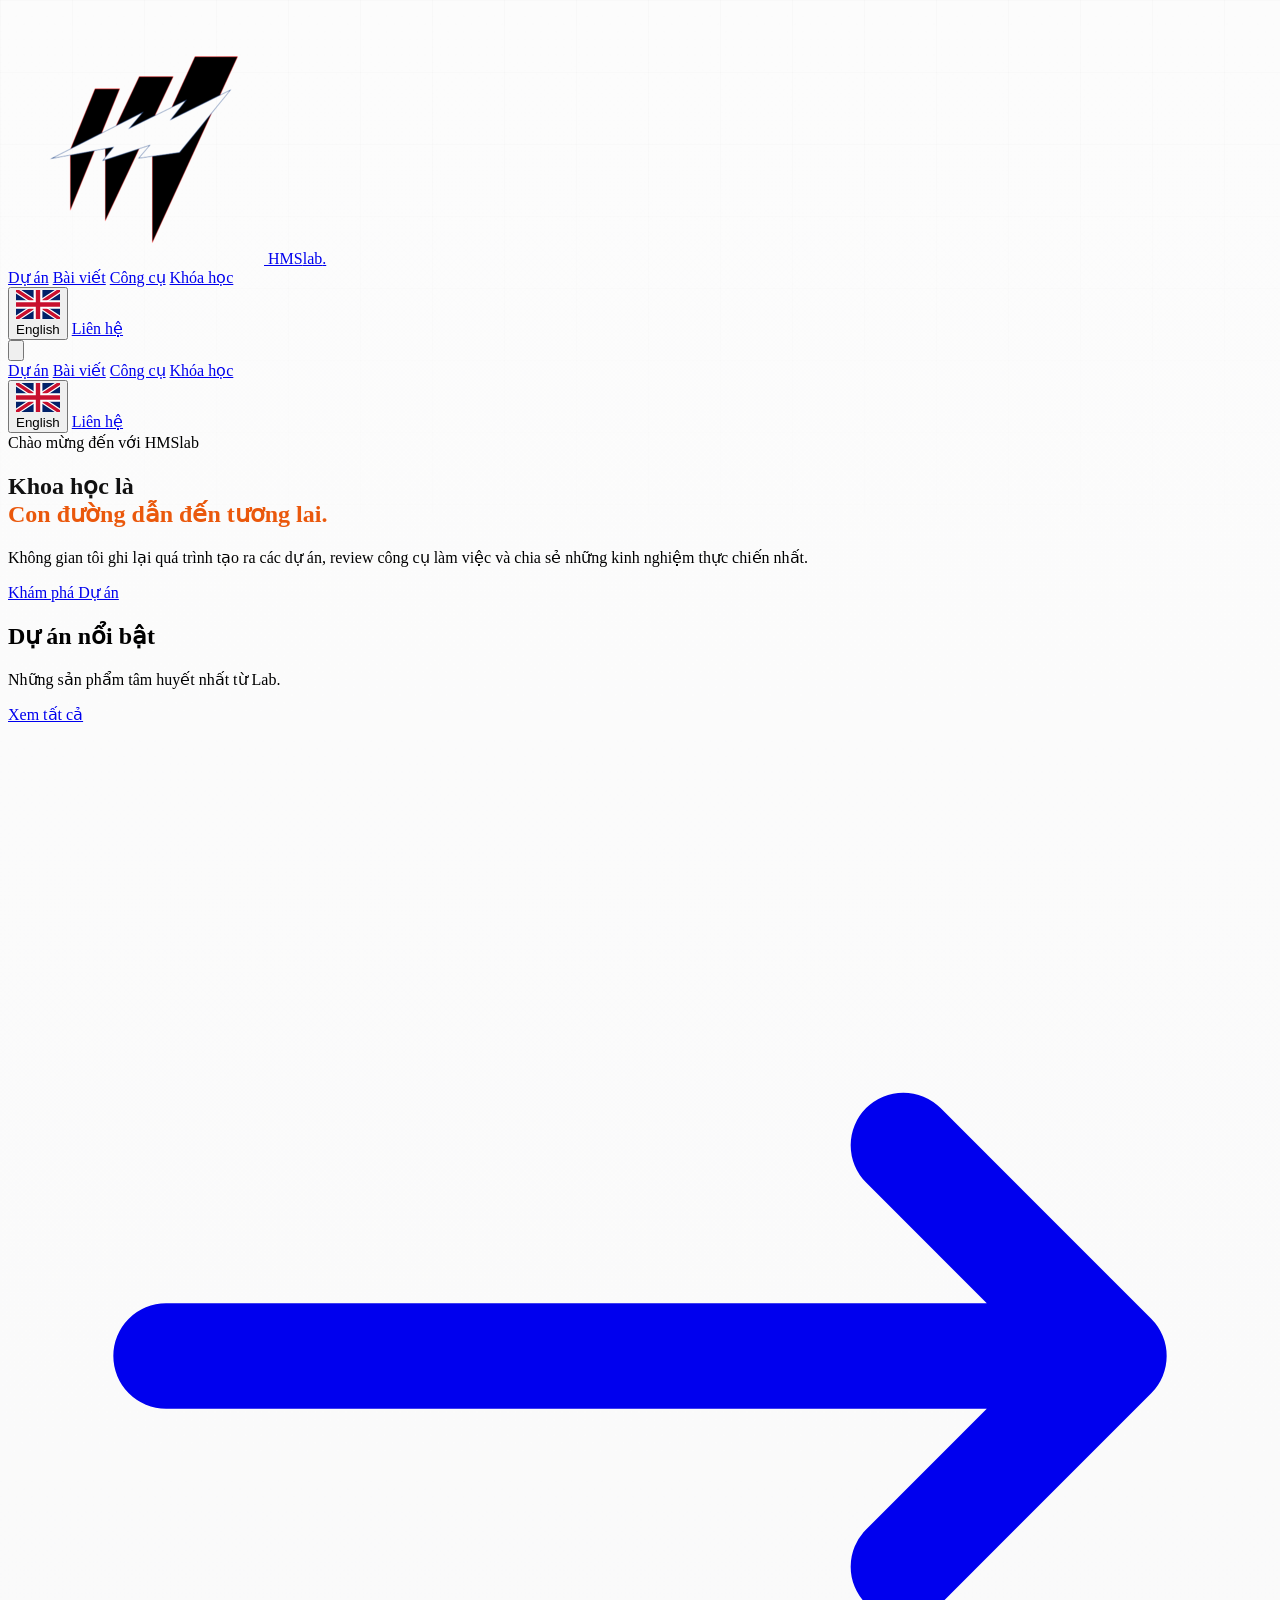
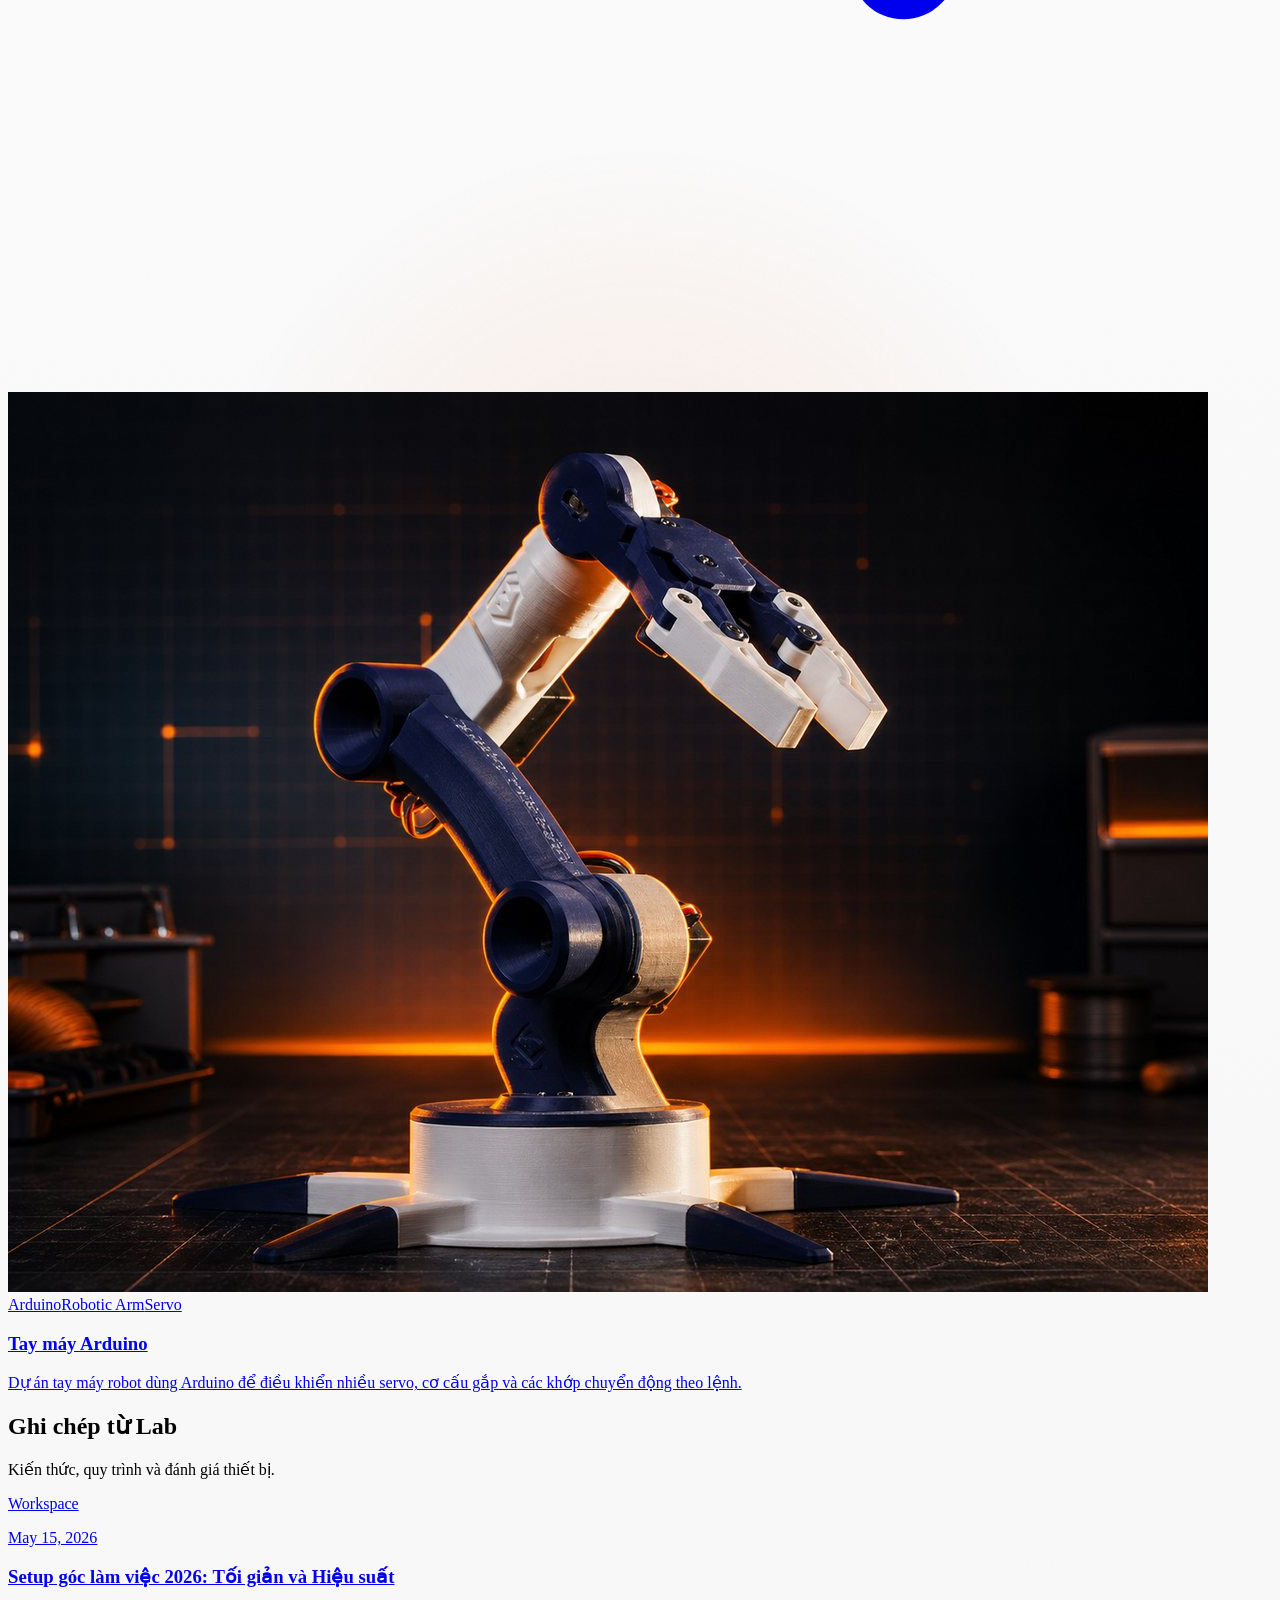
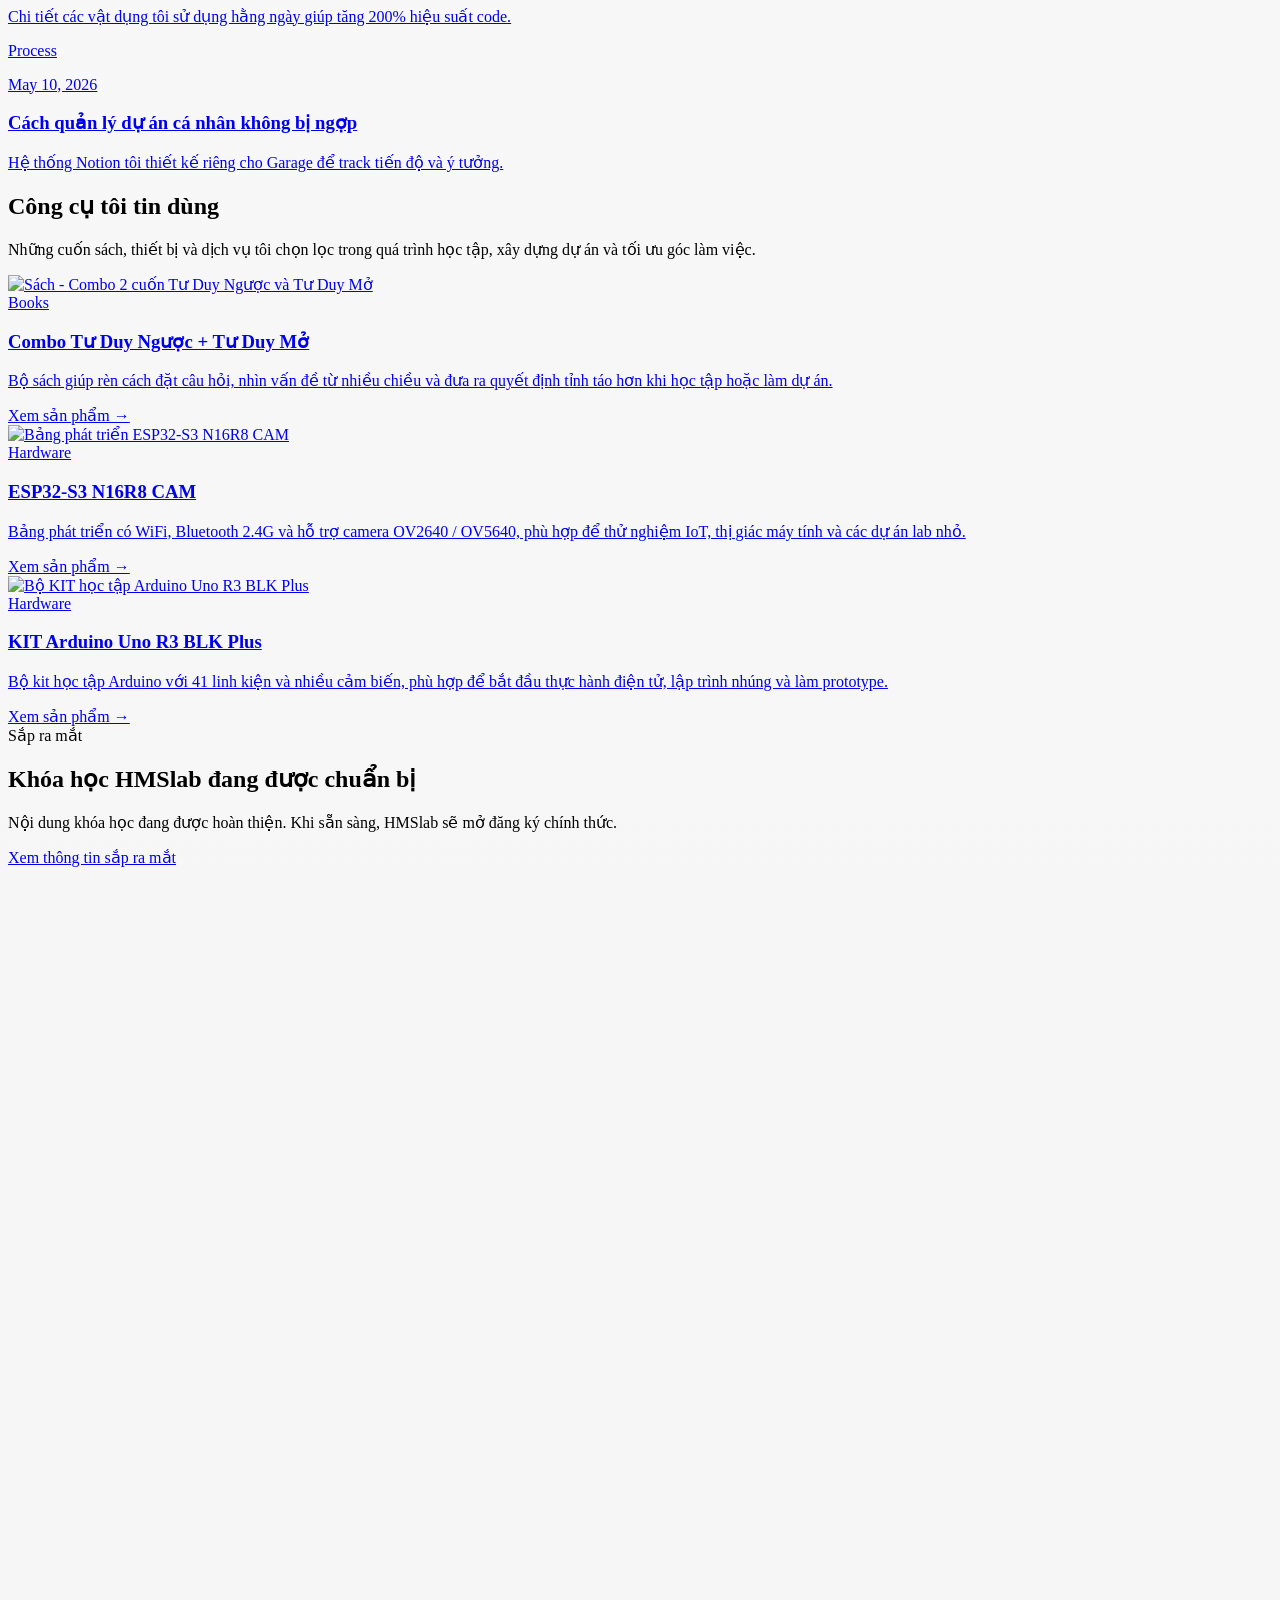
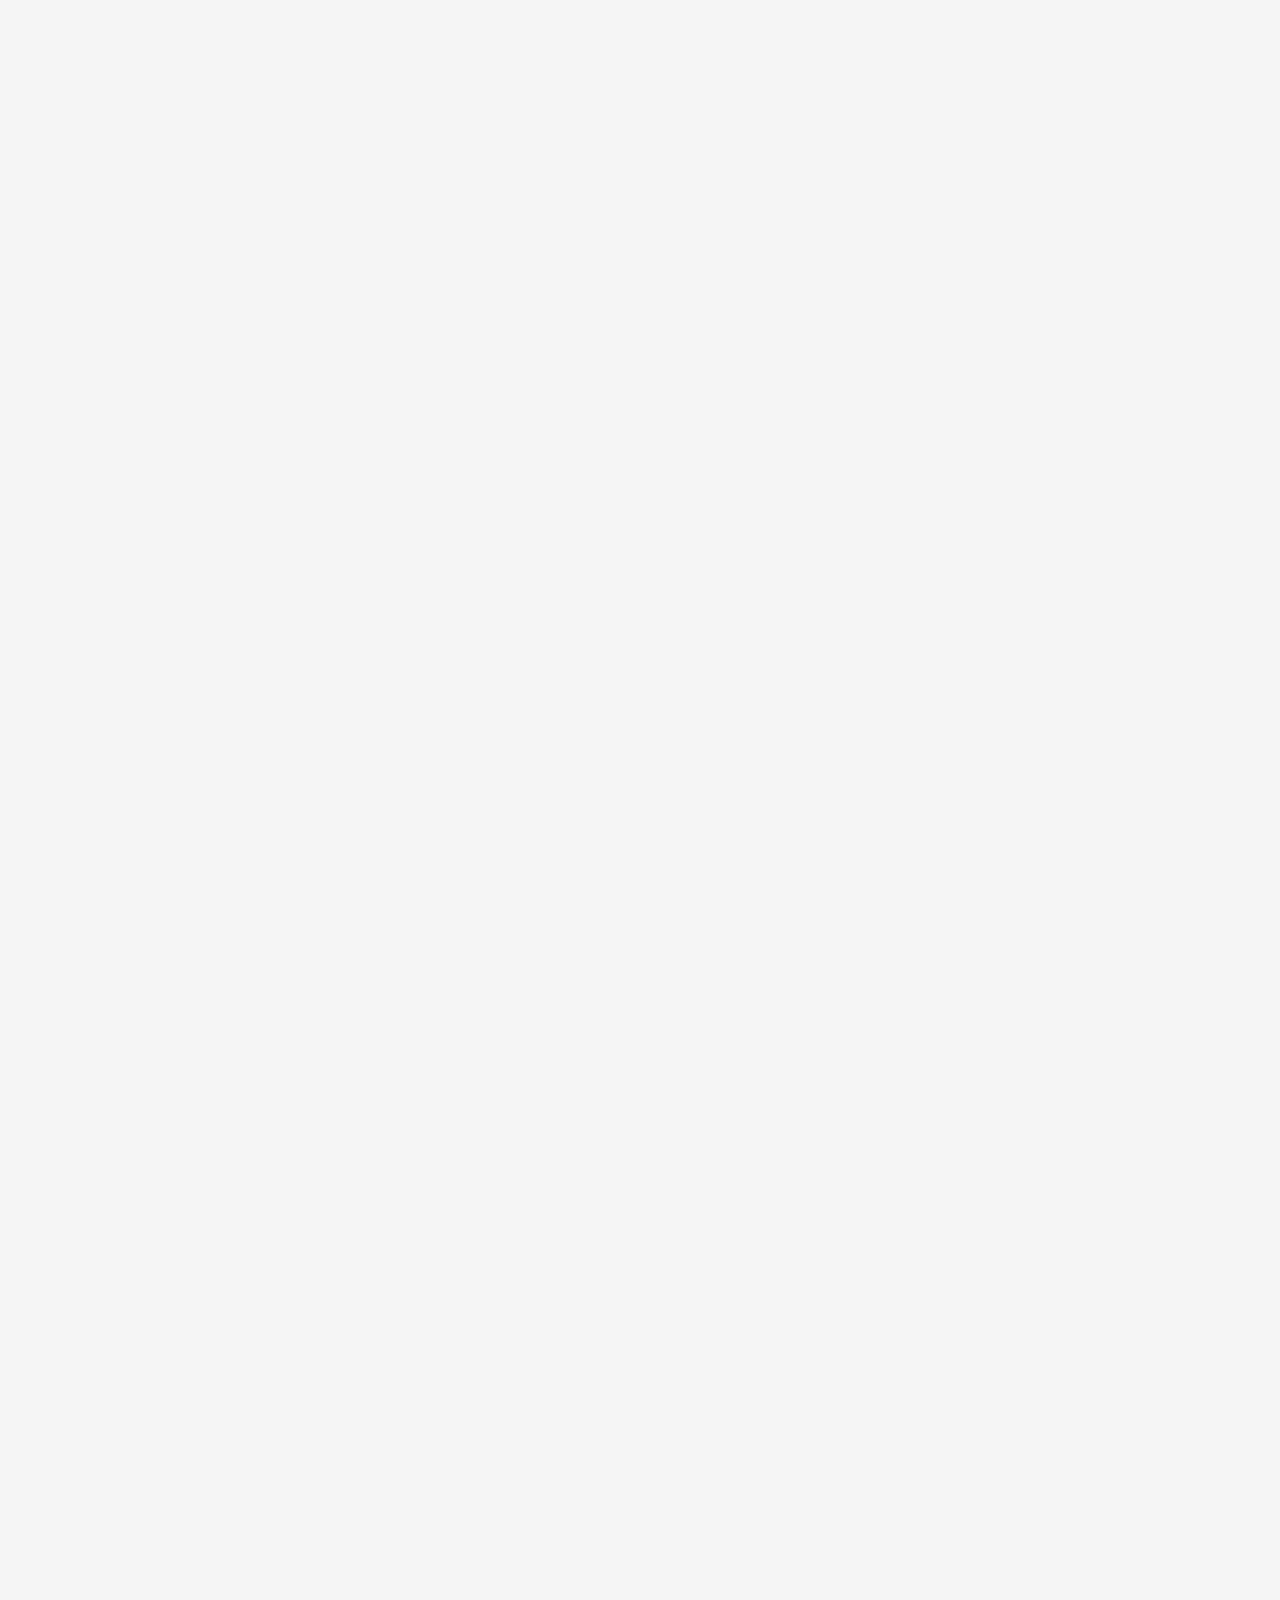
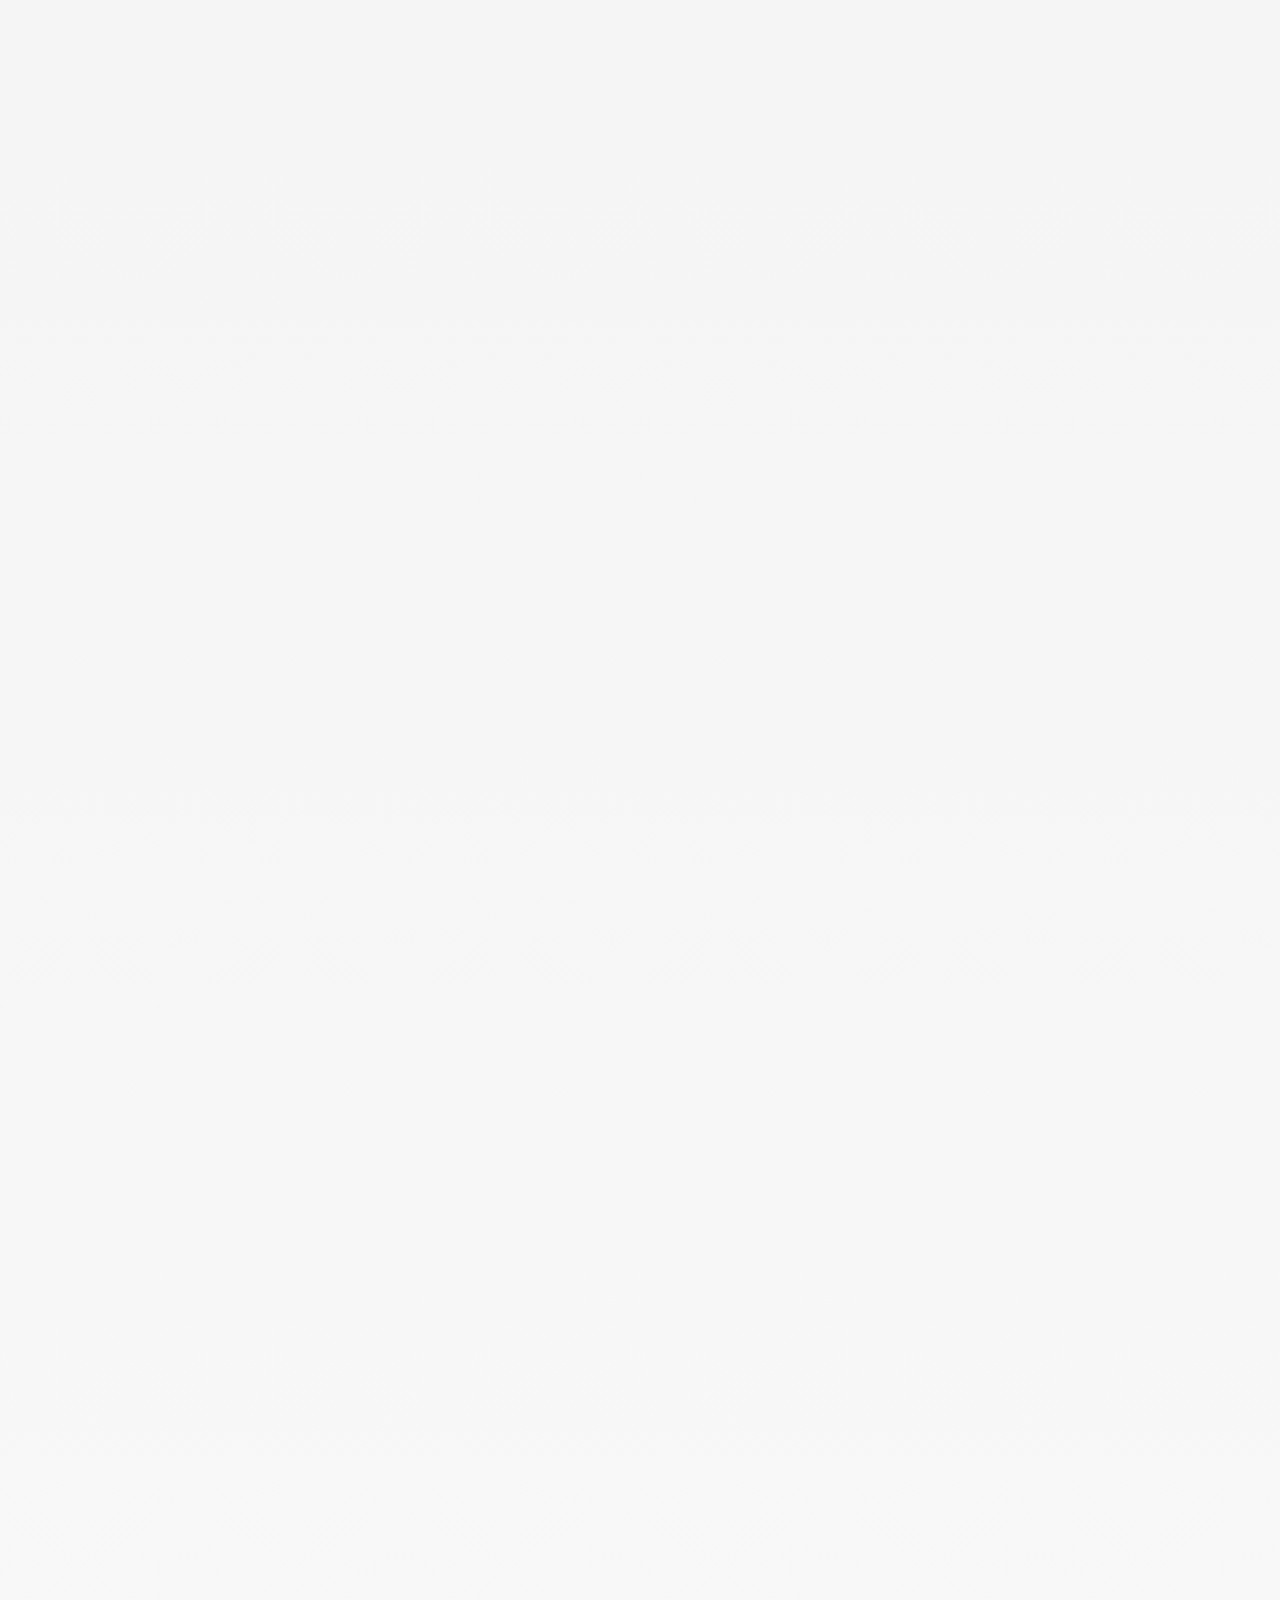
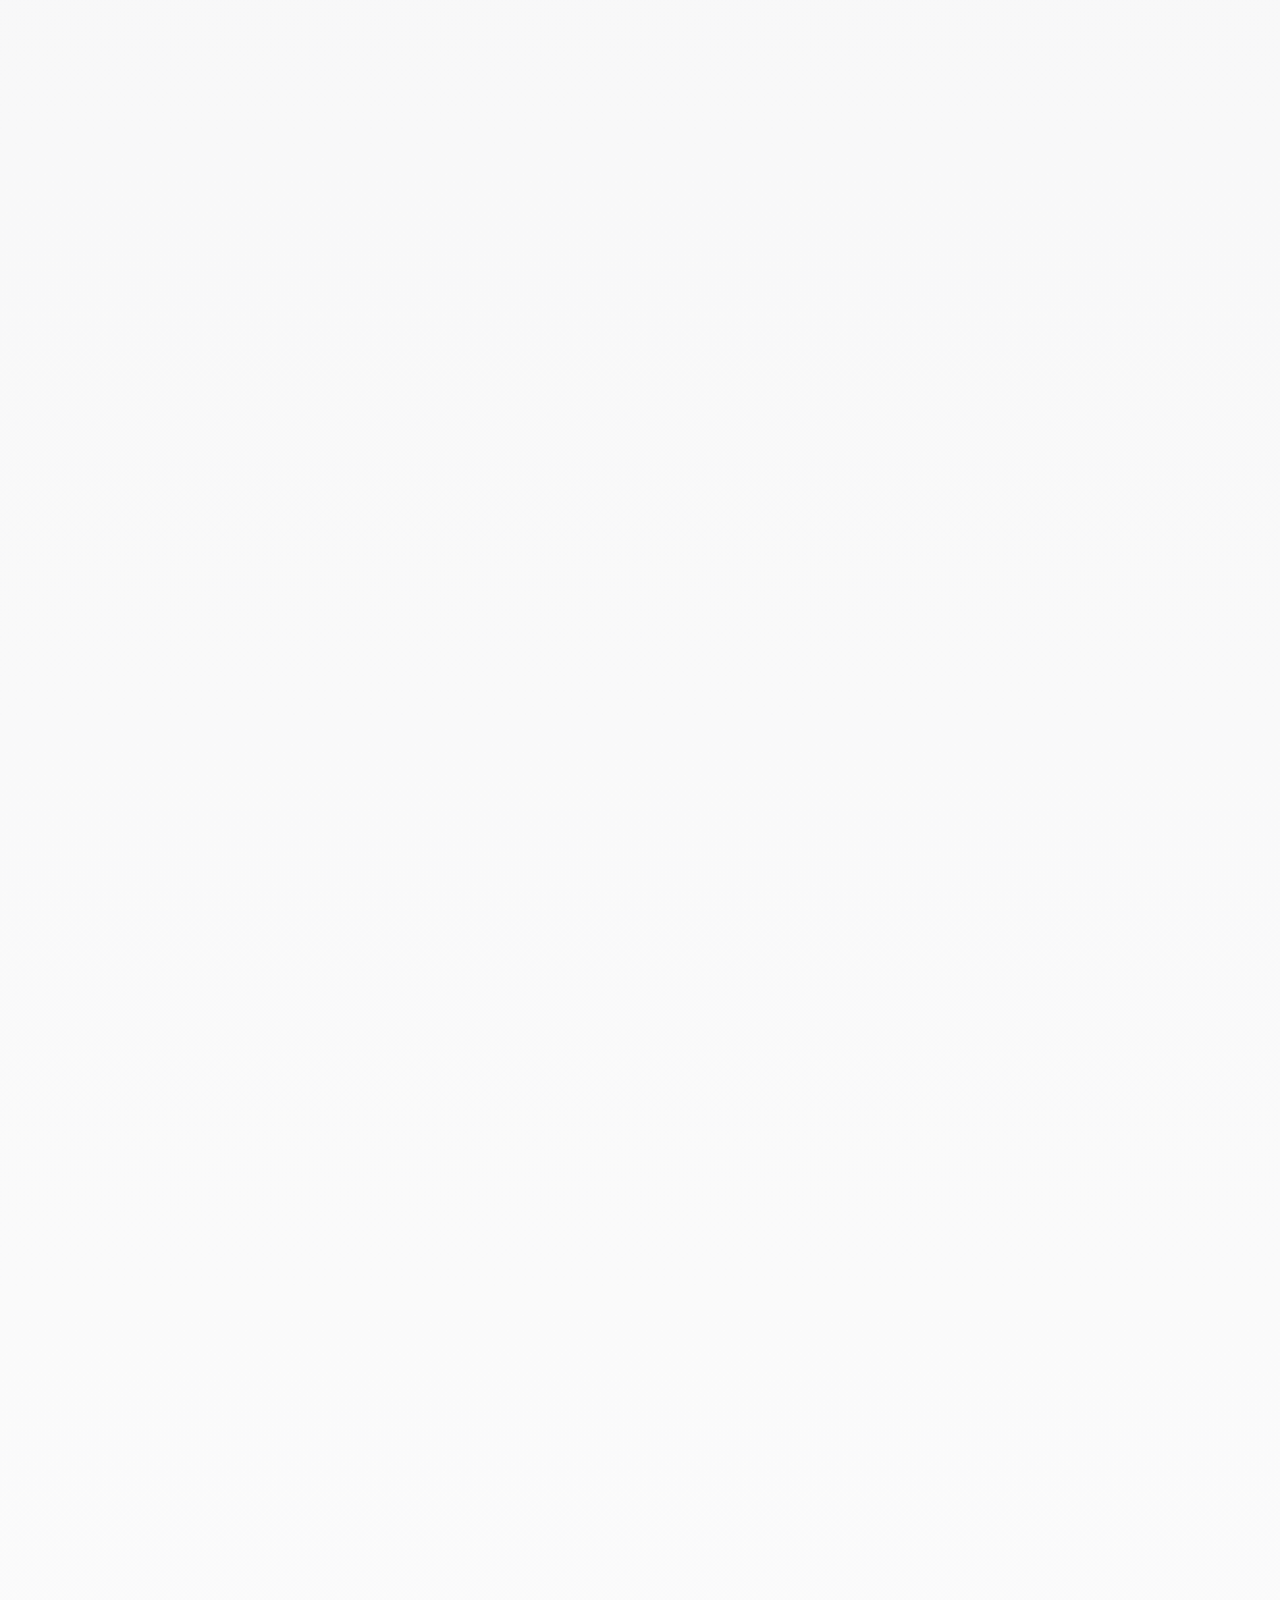
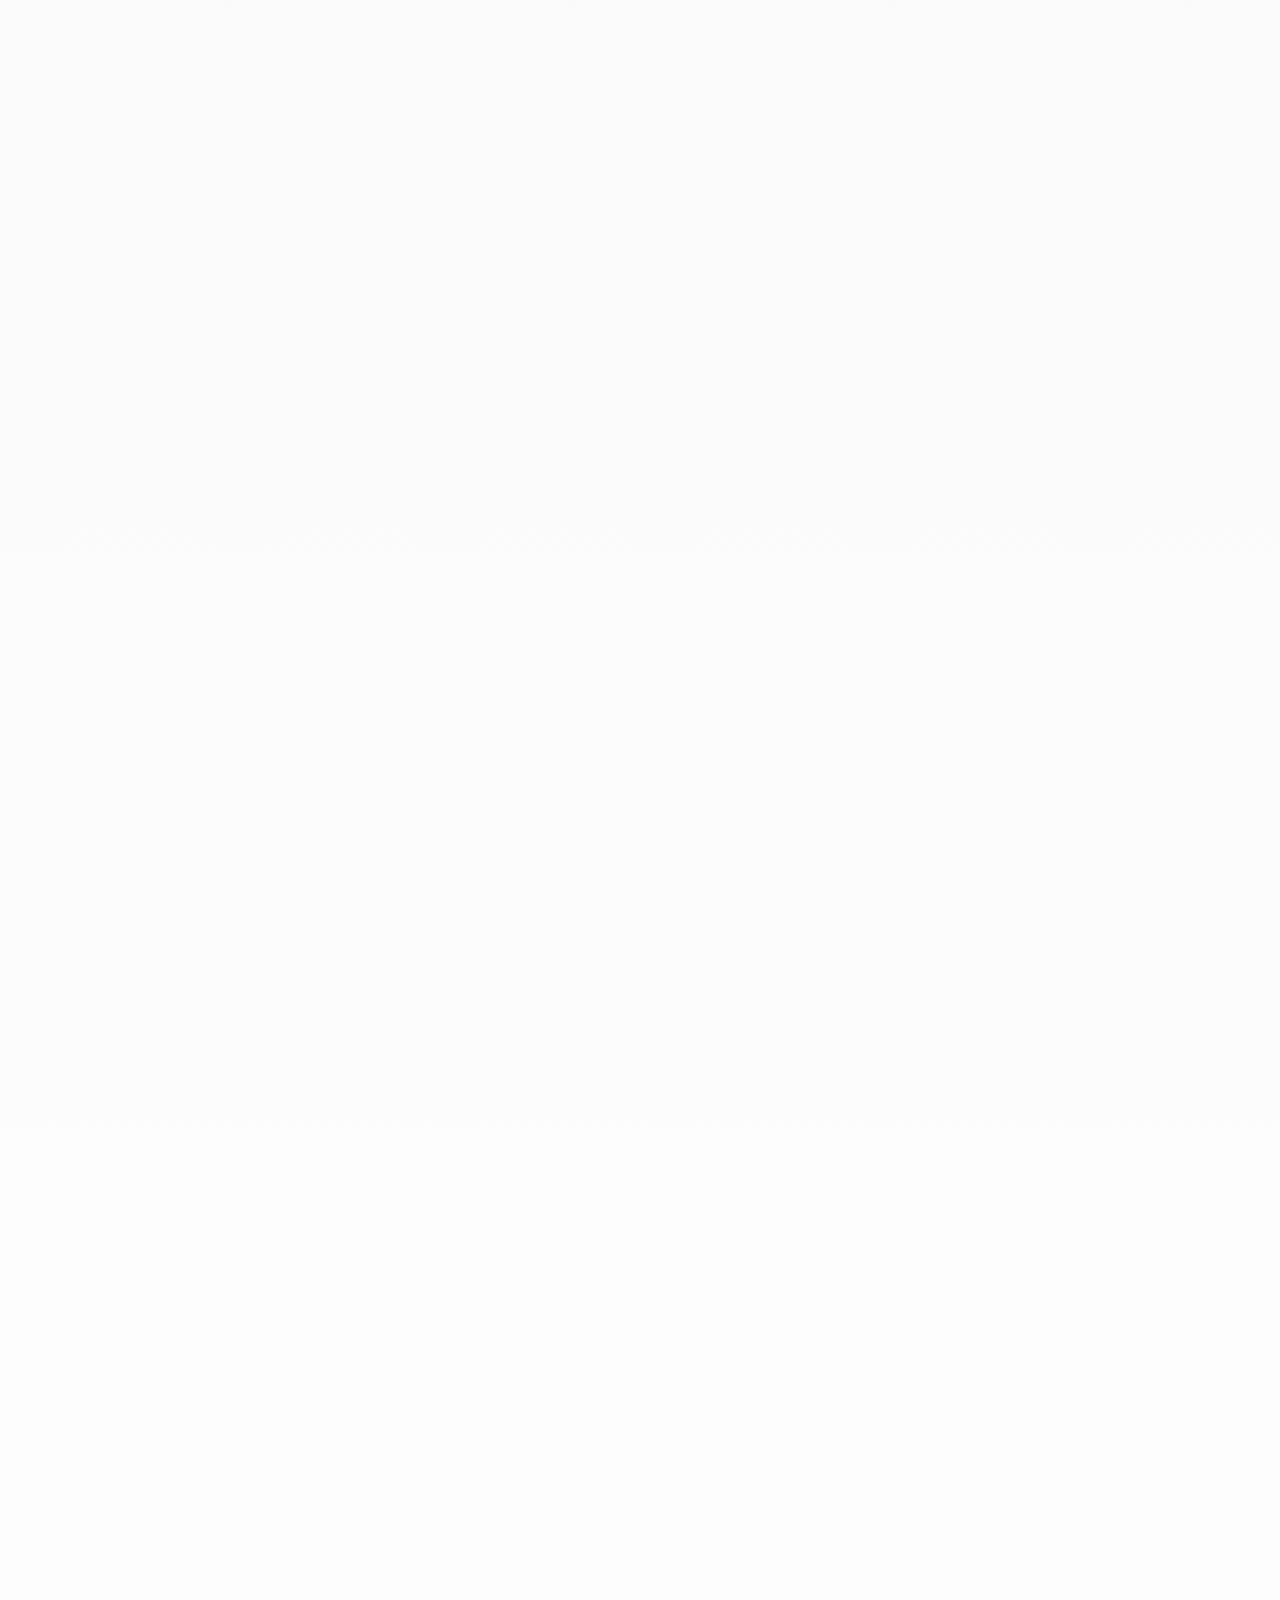
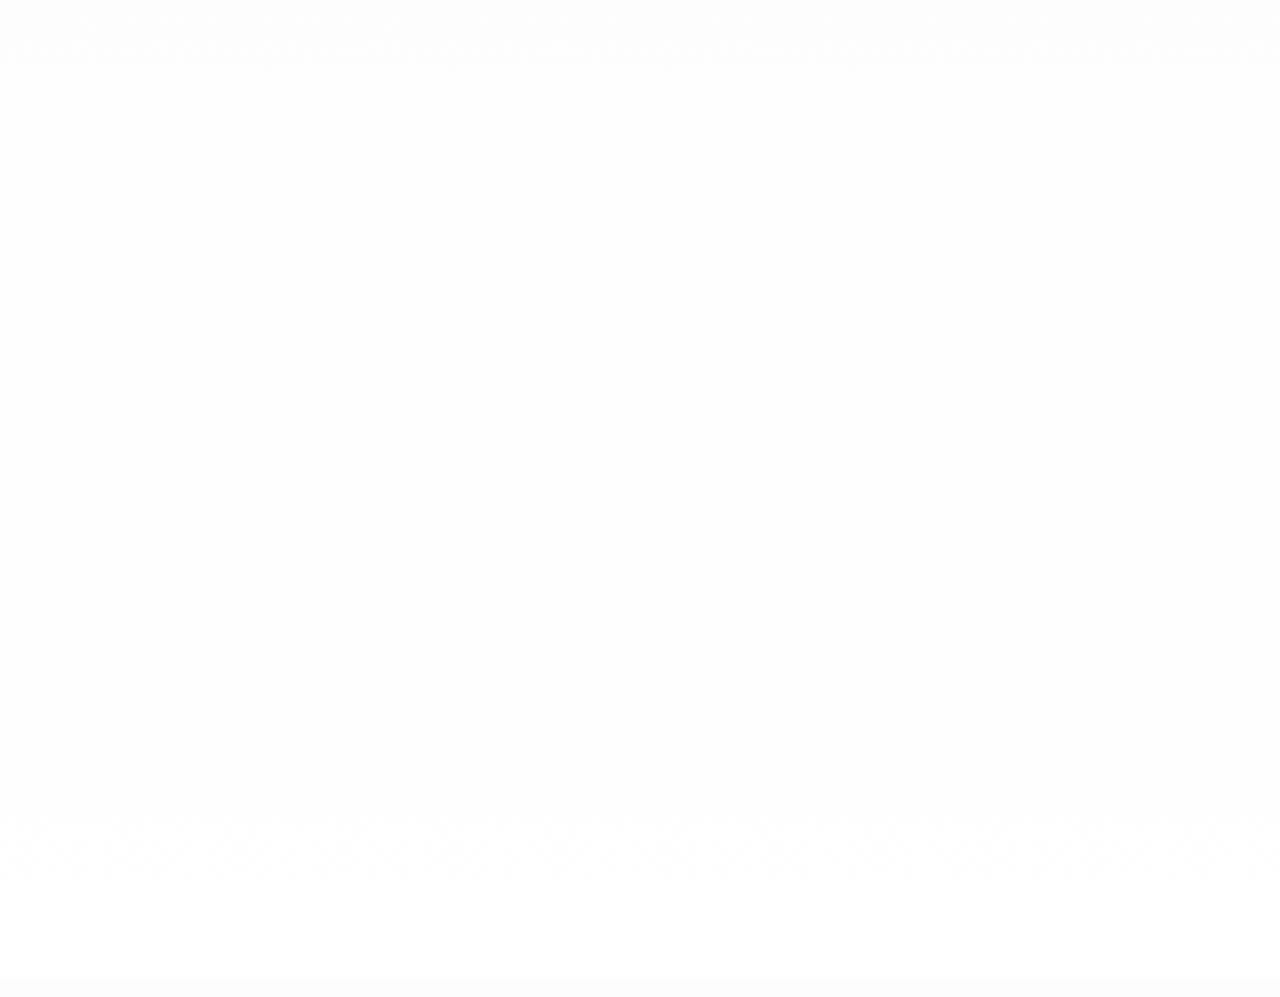
==== index.html @ 94dcf43a "Remove language toggle icon" ====
<!DOCTYPE html>
<html lang="vi" class="scroll-smooth">
<head>
    <meta charset="UTF-8">
    <meta name="viewport" content="width=device-width, initial-scale=1.0">
    <meta name="description" content="HMSlab - Không gian nghiên cứu, chia sẻ dự án và kiến thức công nghệ.">
    <title>HMSlab | Creative Garage & Development Space</title>

    <link rel="icon" type="image/png" href="./assets/images/logonho.png">

    <link rel="preconnect" href="https://fonts.googleapis.com">
    <link rel="preconnect" href="https://fonts.gstatic.com" crossorigin>
    <link href="https://fonts.googleapis.com/css2?family=Inter:wght@400;500;600;700;800&family=Fira+Code:wght@400;500;600&display=swap" rel="stylesheet">

    <script src="https://cdn.tailwindcss.com"></script>
    <script>
        tailwind.config = {
            theme: {
                extend: {
                    colors: {
                        brandOrange: '#ea580c', 
                        brandDark: '#111111',   
                        brandLight: '#fcfcfc',  
                    },
                    fontFamily: {
                        sans: ['Inter', 'sans-serif'],
                        mono: ['Fira Code', 'monospace'],
                    },
                    boxShadow: {
                        'premium': '0 4px 20px -2px rgba(0, 0, 0, 0.05)',
                        'premium-hover': '0 20px 40px -4px rgba(0, 0, 0, 0.1)',
                    }
                }
            }
        }
    </script>
    <link rel="stylesheet" href="./assets/css/studio-effects.css">
</head>
<body class="bg-brandLight text-zinc-800 font-sans antialiased selection:bg-brandOrange selection:text-white">

    <header class="w-full fixed top-0 backdrop-blur-xl bg-brandLight/90 border-b border-zinc-200/50 z-50 transition-all duration-500" id="main-header">
        <div class="container mx-auto px-6 lg:px-12 h-20 flex items-center justify-between">
            
            <a href="/home" data-route="/home" data-target="top" class="flex items-center gap-2 md:gap-3 group relative z-50">
                <img src="/assets/images/logonho.png" onerror="this.onerror=null;this.src='./assets/images/logonho.png';" alt="HMSlab Logo" class="h-8 md:h-10 w-auto group-hover:scale-105 transition-transform duration-300">
                <span class="text-2xl font-extrabold tracking-tighter text-brandDark">HMS<span class="text-brandOrange">lab</span>.</span>
            </a>

            <nav class="hidden md:flex space-x-10 items-center">
                <a href="/projects" data-route="/projects" data-target="projects" class="text-sm font-medium text-zinc-500 hover:text-brandDark transition-colors duration-300" data-vn="Dự án" data-en="Projects">Dự án</a>
                <a href="/lab-notes" data-route="/lab-notes" data-target="lab-notes" class="text-sm font-medium text-zinc-500 hover:text-brandDark transition-colors duration-300" data-vn="Bài viết" data-en="Lab Notes">Bài viết</a>
                <a href="/tools" data-route="/tools" data-target="tools" class="text-sm font-medium text-zinc-500 hover:text-brandDark transition-colors duration-300" data-vn="Công cụ" data-en="Gear & Tools">Công cụ</a>
                <a href="/coming-soon" class="text-sm font-medium text-zinc-500 hover:text-brandDark transition-colors duration-300" data-vn="Khóa học" data-en="Courses">Khóa học</a>
            </nav>

            <div class="hidden md:flex items-center space-x-6">
                <button class="lang-toggle-btn flex items-center gap-2 text-xs font-bold text-zinc-500 hover:text-brandDark transition-colors bg-zinc-100 hover:bg-zinc-200 px-3 py-1.5 rounded-full cursor-pointer border border-transparent hover:border-zinc-300 duration-300">
                    <span class="lang-text uppercase tracking-wider">English</span>
                </button>
                <a href="/contact" data-route="/contact" data-target="contact" class="bg-brandDark text-white px-6 py-2.5 rounded-full text-sm font-semibold hover:bg-brandOrange transition-all duration-300 shadow-md hover:shadow-orange-500/25" data-vn="Liên hệ" data-en="Contact">
                    Liên hệ
                </a>
            </div>

            <button id="mobile-menu-btn" class="md:hidden text-brandDark focus:outline-none relative z-50 p-2 -mr-2">
                <svg class="w-7 h-7" fill="none" stroke="currentColor" viewBox="0 0 24 24">
                    <path stroke-linecap="round" stroke-linejoin="round" stroke-width="2" d="M4 6h16M4 12h16M4 18h16"></path>
                </svg>
            </button>
        </div>

        <div id="mobile-menu" class="hidden md:hidden bg-white border-b border-zinc-200 absolute w-full left-0 top-20 shadow-2xl origin-top transition-all duration-300">
            <div class="flex flex-col px-6 py-6 space-y-5">
                <a href="/projects" data-route="/projects" data-target="projects" class="mobile-link text-lg font-bold text-zinc-700 hover:text-brandOrange" data-vn="Dự án" data-en="Projects">Dự án</a>
                <a href="/lab-notes" data-route="/lab-notes" data-target="lab-notes" class="mobile-link text-lg font-bold text-zinc-700 hover:text-brandOrange" data-vn="Bài viết" data-en="Lab Notes">Bài viết</a>
                <a href="/tools" data-route="/tools" data-target="tools" class="mobile-link text-lg font-bold text-zinc-700 hover:text-brandOrange" data-vn="Công cụ" data-en="Gear & Tools">Công cụ</a>
                <a href="/coming-soon" class="mobile-link text-lg font-bold text-zinc-700 hover:text-brandOrange" data-vn="Khóa học" data-en="Courses">Khóa học</a>
                
                <div class="h-px w-full bg-zinc-100 my-2"></div>
                
                <button class="lang-toggle-btn flex items-center justify-center gap-2 text-sm font-bold text-zinc-600 bg-zinc-100 px-4 py-3.5 rounded-xl active:bg-zinc-200 transition-colors">
                    <span class="lang-text uppercase tracking-wider">English</span>
                </button>

                <a href="/contact" data-route="/contact" data-target="contact" class="mobile-link bg-brandDark text-white px-4 py-3.5 rounded-xl text-center font-bold" data-vn="Liên hệ" data-en="Contact">Liên hệ</a>
            </div>
        </div>
    </header>

    <main class="pt-28 md:pt-32 pb-12">
        
        <section class="container mx-auto px-6 lg:px-12 py-12 md:py-24 flex flex-col items-center text-center relative overflow-hidden">
            <div class="absolute top-1/2 left-1/2 -translate-x-1/2 -translate-y-1/2 w-[400px] h-[400px] md:w-[600px] md:h-[600px] bg-orange-100/40 rounded-full blur-3xl -z-10 pointer-events-none"></div>

            <div class="inline-block px-4 py-1.5 mb-6 md:mb-8 rounded-full bg-white border border-zinc-200 text-zinc-600 text-xs font-mono font-medium tracking-widest uppercase shadow-sm" data-vn="Chào mừng đến với HMSlab" data-en="Welcome to HMSlab">
                Chào mừng đến với HMSlab
            </div>
            <h1 class="text-5xl md:text-7xl lg:text-8xl font-extrabold tracking-tighter text-brandDark mb-6 md:mb-8 max-w-5xl leading-[1.1]">
                <span data-vn="Khoa học là" data-en="Science is">Khoa học là </span><br>
                <span class="text-brandOrange" data-vn="Con đường dẫn đến tương lai." data-en="The path to the future.">Con đường dẫn đến tương lai.</span>
            </h1>
            <p class="text-base md:text-xl text-zinc-500 mb-10 md:mb-12 max-w-2xl leading-relaxed px-4 md:px-0" data-vn="Không gian tôi ghi lại quá trình tạo ra các dự án, review công cụ làm việc và chia sẻ những kinh nghiệm thực chiến nhất." data-en="The space where I document the process of building projects, reviewing tools, and sharing practical experiences.">
                Không gian tôi ghi lại quá trình tạo ra các dự án, review công cụ làm việc và chia sẻ những kinh nghiệm thực chiến nhất.
            </p>
            <div class="flex flex-col w-full sm:w-auto px-4 md:px-0">
                <a href="/projects" data-route="/projects" data-target="projects" class="bg-brandDark text-white px-8 py-4 rounded-full font-semibold hover:bg-brandOrange transition-all duration-300 text-center shadow-lg hover:shadow-orange-500/25 w-full md:w-auto" data-vn="Khám phá Dự án" data-en="Explore Projects">
                    Khám phá Dự án
                </a>
            </div>
        </section>

        <section id="projects" class="container mx-auto px-6 lg:px-12 py-16 md:py-24">
            
            <div class="flex flex-col md:flex-row justify-between items-start md:items-end mb-10 md:mb-16 gap-4">
                <div>
                    <h2 class="text-3xl md:text-4xl font-extrabold text-brandDark mb-3 tracking-tight" data-vn="Dự án nổi bật" data-en="Featured Projects">Dự án nổi bật</h2>
                    <p class="text-base md:text-lg text-zinc-500" data-vn="Những sản phẩm tâm huyết nhất từ Lab." data-en="The most passionate products from the Lab.">Những sản phẩm tâm huyết nhất từ Lab.</p>
                </div>
                <a href="/projects" class="inline-flex items-center text-sm font-bold text-brandDark hover:text-brandOrange transition-colors border-b-2 border-brandDark hover:border-brandOrange pb-1">
                    <span data-vn="Xem tất cả" data-en="View all">Xem tất cả</span> 
                    <svg class="w-4 h-4 ml-1" fill="none" stroke="currentColor" viewBox="0 0 24 24"><path stroke-linecap="round" stroke-linejoin="round" stroke-width="2" d="M17 8l4 4m0 0l-4 4m4-4H3"></path></svg>
                </a>
            </div>

            <div id="featured-projects-container" class="grid grid-cols-1 md:grid-cols-2 gap-8 md:gap-10">
                
            </div>
            
        </section>

        <section id="lab-notes" class="container mx-auto px-6 lg:px-12 py-16 md:py-24">
            <div class="border-t border-zinc-200 pt-16 md:pt-20">
                <div class="flex flex-col md:flex-row justify-between items-start md:items-end mb-10 md:mb-16 gap-4">
                    <div>
                        <h2 class="text-3xl md:text-4xl font-extrabold text-brandDark mb-3 tracking-tight" data-vn="Ghi chép từ Lab" data-en="The Lab Notes">Ghi chép từ Lab</h2>
                        <p class="text-base md:text-lg text-zinc-500" data-vn="Kiến thức, quy trình và đánh giá thiết bị." data-en="Knowledge, processes, and gear reviews.">Kiến thức, quy trình và đánh giá thiết bị.</p>
                    </div>
                </div>

                <div class="flex flex-col divide-y divide-zinc-200 border-y border-zinc-200">
                    <a href="/lab-notes/workspace-setup-2026" class="group py-6 md:py-8 flex flex-col md:flex-row gap-2 md:gap-12 items-start md:items-center hover:bg-white transition-colors duration-300 -mx-6 px-6 lg:-mx-12 lg:px-12">
                        <div class="md:w-1/4 mb-2 md:mb-0">
                            <span class="text-[10px] md:text-xs font-mono font-semibold text-brandOrange tracking-widest uppercase">Workspace</span>
                            <p class="text-xs md:text-sm text-zinc-400 mt-1 md:mt-2 font-medium">May 15, 2026</p>
                        </div>
                        <div class="md:w-3/4">
                            <h3 class="text-xl md:text-3xl font-bold text-brandDark mb-2 md:mb-3 group-hover:text-brandOrange transition-colors" data-vn="Setup góc làm việc 2026: Tối giản và Hiệu suất" data-en="Workspace Setup 2026: Minimalist & Productive">Setup góc làm việc 2026: Tối giản và Hiệu suất</h3>
                            <p class="text-zinc-500 text-sm md:text-lg line-clamp-2 md:line-clamp-none" data-vn="Chi tiết các vật dụng tôi sử dụng hằng ngày giúp tăng 200% hiệu suất code." data-en="Details of the gear I use daily to boost coding productivity by 200%.">Chi tiết các vật dụng tôi sử dụng hằng ngày giúp tăng 200% hiệu suất code.</p>
                        </div>
                    </a>

                    <a href="/lab-notes/quan-ly-du-an-ca-nhan" class="group py-6 md:py-8 flex flex-col md:flex-row gap-2 md:gap-12 items-start md:items-center hover:bg-white transition-colors duration-300 -mx-6 px-6 lg:-mx-12 lg:px-12">
                        <div class="md:w-1/4 mb-2 md:mb-0">
                            <span class="text-[10px] md:text-xs font-mono font-semibold text-brandOrange tracking-widest uppercase">Process</span>
                            <p class="text-xs md:text-sm text-zinc-400 mt-1 md:mt-2 font-medium">May 10, 2026</p>
                        </div>
                        <div class="md:w-3/4">
                            <h3 class="text-xl md:text-3xl font-bold text-brandDark mb-2 md:mb-3 group-hover:text-brandOrange transition-colors" data-vn="Cách quản lý dự án cá nhân không bị ngợp" data-en="How to manage side projects without burning out">Cách quản lý dự án cá nhân không bị ngợp</h3>
                            <p class="text-zinc-500 text-sm md:text-lg line-clamp-2 md:line-clamp-none" data-vn="Hệ thống Notion tôi thiết kế riêng cho Garage để track tiến độ và ý tưởng." data-en="The custom Notion system I designed for the Garage to track progress and ideas.">Hệ thống Notion tôi thiết kế riêng cho Garage để track tiến độ và ý tưởng.</p>
                        </div>
                    </a>
                </div>
            </div>
        </section>

        <section id="tools" class="container mx-auto px-6 lg:px-12 py-16 md:py-24">
            <div class="border-t border-zinc-200 pt-16 md:pt-20">
                <div class="flex flex-col md:flex-row justify-between items-start md:items-end mb-10 md:mb-16 gap-4">
                    <div>
                        <h2 class="text-3xl md:text-4xl font-extrabold text-brandDark mb-3 tracking-tight" data-vn="Công cụ tôi tin dùng" data-en="Trusted Tools">Công cụ tôi tin dùng</h2>
                        <p class="text-base md:text-lg text-zinc-500 max-w-2xl" data-vn="Những cuốn sách, thiết bị và dịch vụ tôi chọn lọc trong quá trình học tập, xây dựng dự án và tối ưu góc làm việc." data-en="A curated collection of books, gear, and services I use for learning, building projects, and refining my workspace.">Những cuốn sách, thiết bị và dịch vụ tôi chọn lọc trong quá trình học tập, xây dựng dự án và tối ưu góc làm việc.</p>
                    </div>
                </div>

                <div class="grid grid-cols-1 md:grid-cols-2 lg:grid-cols-3 gap-8">
                    <a href="https://www.tiktok.com/view/product/1729662764582275769?_svg=1&chain_key=%7B%22t%22%3A1%2C%22k%22%3A%22000000000000000007638834985932900117%22%2C%22sc%22%3A%22copy%22%7D&encode_params=[base64]%3D%3D&og_info=%7B%22title%22%3A%22S%C3%A1ch+-+Combo+2+cu%E1%BB%91n+T%C6%B0+Duy+Ng%C6%B0%E1%BB%A3c+++T%C6%B0+Duy+M%E1%BB%9F+-+Nguy%E1%BB%85n+Anh+D%C5%A9ng+-+SBOOKS%22%2C%22image%22%3A%22https%3A%2F%2Fp16-oec-va.ibyteimg.com%2Ftos-maliva-i-o3syd03w52-us%2Fc5bdd80e5cfc4e86905e9ebf995e77cd~tplv-o3syd03w52-resize-jpeg%3A800%3A800.jpeg%3Fdr%3D15584%26t%3D555f072d%26ps%3D933b5bde%26shp%3D2408c917%26shcp%3D32ce9e9e%26idc%3Dmy2%26from%3D604555543%22%7D&scene=pdp&share_app_id=1180&share_region=VN&timestamp=1778554875&trackParams=%7B%22enter_from_info%22%3A%22product_share_outside%22%2C%22source_page_type%22%3A%22product_share%22%2C%22enable_shop_tab_popup%22%3A1%7D&use_land_page=1&utm_campaign=client_share&utm_source=copy" target="_blank" rel="nofollow sponsored noopener noreferrer" class="group block bg-white border border-zinc-200 rounded-3xl overflow-hidden shadow-premium hover:shadow-premium-hover transition-all duration-500">
                        <div class="aspect-[4/3] bg-zinc-100 overflow-hidden">
                            <img src="https://p16-oec-va.ibyteimg.com/tos-maliva-i-o3syd03w52-us/c5bdd80e5cfc4e86905e9ebf995e77cd~tplv-o3syd03w52-resize-jpeg:800:800.jpeg?dr=15584&t=555f072d&ps=933b5bde&shp=2408c917&shcp=32ce9e9e&idc=my2&from=604555543" alt="Sách - Combo 2 cuốn Tư Duy Ngược và Tư Duy Mở" class="w-full h-full object-cover group-hover:scale-105 transition-transform duration-700 ease-out">
                        </div>
                        <div class="p-6">
                            <div class="flex items-center justify-between gap-3 mb-4">
                                <span class="text-[10px] font-mono font-bold bg-orange-100 text-brandOrange px-3 py-1 rounded-full uppercase tracking-wider">Books</span>
                            </div>
                            <h3 class="text-xl font-bold text-brandDark mb-2 group-hover:text-brandOrange transition-colors" data-vn="Combo Tư Duy Ngược + Tư Duy Mở" data-en="Reverse Thinking + Open Thinking Combo">Combo Tư Duy Ngược + Tư Duy Mở</h3>
                            <p class="text-zinc-500 text-sm leading-relaxed mb-5" data-vn="Bộ sách giúp rèn cách đặt câu hỏi, nhìn vấn đề từ nhiều chiều và đưa ra quyết định tỉnh táo hơn khi học tập hoặc làm dự án." data-en="A book set for asking better questions, seeing problems from multiple angles, and making clearer decisions while learning or building.">Bộ sách giúp rèn cách đặt câu hỏi, nhìn vấn đề từ nhiều chiều và đưa ra quyết định tỉnh táo hơn khi học tập hoặc làm dự án.</p>
                            <span class="inline-flex items-center text-sm font-bold text-brandDark group-hover:text-brandOrange transition-colors" data-vn="Xem sản phẩm →" data-en="View product →">Xem sản phẩm →</span>
                        </div>
                    </a>

                    <a href="https://www.tiktok.com/view/product/1732584150046705094?_svg=1&chain_key=%7B%22t%22%3A1%2C%22k%22%3A%22000000000000000007638890340984899349%22%2C%22sc%22%3A%22copy%22%7D&encode_params=[base64]%3D%3D&og_info=%7B%22image%22%3A%22https%3A%2F%2Fp16-oec-va.ibyteimg.com%2Ftos-maliva-i-o3syd03w52-us%2F639a7b2c68a14ec0bc7e693ad1a43992~tplv-o3syd03w52-resize-jpeg%3A800%3A800.jpeg%3Fdr%3D15584%26t%3D555f072d%26ps%3D933b5bde%26shp%3D2408c917%26shcp%3D32ce9e9e%26idc%3Dmy2%26from%3D604555543%22%2C%22title%22%3A%22B%E1%BA%A3ng+ph%C3%A1t+tri%E1%BB%83n%2C+ESP32-S3+N16R8%2C+Module+Wifi+v%C3%A0+BT+2.4G%2C+v%E1%BB%9Bi+b%E1%BB%99+nh%E1%BB%9B+cache+8MB+v%C3%A0+16MB%2C+Module+Camera+OV2640+v%C3%A0+OV5640%2C+T%C6%B0%C6%A1ng+th%C3%ADch+v%E1%BB%9Bi+ESP32+S3+N16R8+CAM%22%7D&scene=pdp&share_app_id=1180&share_region=VN&timestamp=1778567774&trackParams=%7B%22enter_from_info%22%3A%22product_share_outside%22%2C%22source_page_type%22%3A%22product_share%22%2C%22enable_shop_tab_popup%22%3A1%7D&use_land_page=1&utm_campaign=client_share&utm_source=copy" target="_blank" rel="nofollow sponsored noopener noreferrer" class="group block bg-white border border-zinc-200 rounded-3xl overflow-hidden shadow-premium hover:shadow-premium-hover transition-all duration-500">
                        <div class="aspect-[4/3] bg-zinc-100 overflow-hidden">
                            <img src="https://p16-oec-va.ibyteimg.com/tos-maliva-i-o3syd03w52-us/639a7b2c68a14ec0bc7e693ad1a43992~tplv-o3syd03w52-resize-jpeg:800:800.jpeg?dr=15584&t=555f072d&ps=933b5bde&shp=2408c917&shcp=32ce9e9e&idc=my2&from=604555543" alt="Bảng phát triển ESP32-S3 N16R8 CAM" class="w-full h-full object-cover group-hover:scale-105 transition-transform duration-700 ease-out">
                        </div>
                        <div class="p-6">
                            <div class="flex items-center justify-between gap-3 mb-4">
                                <span class="text-[10px] font-mono font-bold bg-zinc-100 text-zinc-600 px-3 py-1 rounded-full uppercase tracking-wider">Hardware</span>
                            </div>
                            <h3 class="text-xl font-bold text-brandDark mb-2 group-hover:text-brandOrange transition-colors" data-vn="ESP32-S3 N16R8 CAM" data-en="ESP32-S3 N16R8 CAM">ESP32-S3 N16R8 CAM</h3>
                            <p class="text-zinc-500 text-sm leading-relaxed mb-5" data-vn="Bảng phát triển có WiFi, Bluetooth 2.4G và hỗ trợ camera OV2640 / OV5640, phù hợp để thử nghiệm IoT, thị giác máy tính và các dự án lab nhỏ." data-en="A development board with WiFi, 2.4G Bluetooth, and OV2640 / OV5640 camera support, useful for IoT, computer vision, and small lab projects.">Bảng phát triển có WiFi, Bluetooth 2.4G và hỗ trợ camera OV2640 / OV5640, phù hợp để thử nghiệm IoT, thị giác máy tính và các dự án lab nhỏ.</p>
                            <span class="inline-flex items-center text-sm font-bold text-brandDark group-hover:text-brandOrange transition-colors" data-vn="Xem sản phẩm →" data-en="View product →">Xem sản phẩm →</span>
                        </div>
                    </a>

                    <a href="https://www.tiktok.com/view/product/1730280313017174072?_svg=1&chain_key=%7B%22t%22%3A1%2C%22k%22%3A%22000000000000000007638890448172680980%22%2C%22sc%22%3A%22copy%22%7D&encode_params=[base64]%3D%3D&og_info=%7B%22title%22%3A%22B%E1%BB%99+KIT+H%E1%BB%8Dc+T%E1%BA%ADp+Arduino+Uno+R3+BLK+Plus+-+S%E1%BA%A3n+ph%E1%BA%A9m+n%C3%A2ng+c%E1%BA%A5p+v%E1%BB%9Bi+41+linh+ki%E1%BB%87n+v%C3%A0+nhi%E1%BB%81u+c%E1%BA%A3m+bi%E1%BA%BFn%22%2C%22image%22%3A%22https%3A%2F%2Fp16-oec-sg.ibyteimg.com%2Ftos-alisg-i-aphluv4xwc-sg%2Fbc374e94f51c432398a9e13e9e3ea0a7~tplv-aphluv4xwc-resize-jpeg%3A800%3A800.jpeg%3Fdr%3D15584%26t%3D555f072d%26ps%3D933b5bde%26shp%3D2408c917%26shcp%3D32ce9e9e%26idc%3Dmy2%26from%3D604555543%22%7D&scene=pdp&share_app_id=1180&share_region=VN&timestamp=1778567793&trackParams=%7B%22enter_from_info%22%3A%22product_share_outside%22%2C%22source_page_type%22%3A%22product_share%22%2C%22enable_shop_tab_popup%22%3A1%7D&use_land_page=1&utm_campaign=client_share&utm_source=copy" target="_blank" rel="nofollow sponsored noopener noreferrer" class="group block bg-white border border-zinc-200 rounded-3xl overflow-hidden shadow-premium hover:shadow-premium-hover transition-all duration-500">
                        <div class="aspect-[4/3] bg-zinc-100 overflow-hidden">
                            <img src="https://p16-oec-sg.ibyteimg.com/tos-alisg-i-aphluv4xwc-sg/bc374e94f51c432398a9e13e9e3ea0a7~tplv-aphluv4xwc-resize-jpeg:800:800.jpeg?dr=15584&t=555f072d&ps=933b5bde&shp=2408c917&shcp=32ce9e9e&idc=my2&from=604555543" alt="Bộ KIT học tập Arduino Uno R3 BLK Plus" class="w-full h-full object-cover group-hover:scale-105 transition-transform duration-700 ease-out">
                        </div>
                        <div class="p-6">
                            <div class="flex items-center justify-between gap-3 mb-4">
                                <span class="text-[10px] font-mono font-bold bg-zinc-100 text-zinc-600 px-3 py-1 rounded-full uppercase tracking-wider">Hardware</span>
                            </div>
                            <h3 class="text-xl font-bold text-brandDark mb-2 group-hover:text-brandOrange transition-colors" data-vn="KIT Arduino Uno R3 BLK Plus" data-en="Arduino Uno R3 BLK Plus Kit">KIT Arduino Uno R3 BLK Plus</h3>
                            <p class="text-zinc-500 text-sm leading-relaxed mb-5" data-vn="Bộ kit học tập Arduino với 41 linh kiện và nhiều cảm biến, phù hợp để bắt đầu thực hành điện tử, lập trình nhúng và làm prototype." data-en="An Arduino learning kit with 41 components and multiple sensors, suitable for electronics practice, embedded programming, and prototyping.">Bộ kit học tập Arduino với 41 linh kiện và nhiều cảm biến, phù hợp để bắt đầu thực hành điện tử, lập trình nhúng và làm prototype.</p>
                            <span class="inline-flex items-center text-sm font-bold text-brandDark group-hover:text-brandOrange transition-colors" data-vn="Xem sản phẩm →" data-en="View product →">Xem sản phẩm →</span>
                        </div>
                    </a>

                </div>
            </div>
        </section>

        <section id="course-teaser" class="container mx-auto px-4 md:px-6 lg:px-12 py-10 md:py-16">
            <div class="bg-brandDark rounded-[30px] md:rounded-[40px] p-8 md:p-16 lg:p-20 text-center md:text-left flex flex-col md:flex-row items-center justify-between relative overflow-hidden shadow-2xl">
                <div class="absolute top-0 right-0 w-64 h-64 md:w-96 md:h-96 bg-brandOrange rounded-full mix-blend-screen filter blur-[80px] md:blur-[100px] opacity-30 transform translate-x-1/3 -translate-y-1/3 pointer-events-none"></div>
                
                <div class="md:w-1/2 relative z-10 mb-8 md:mb-0">
                    <span class="inline-block px-3 py-1.5 mb-4 md:mb-6 rounded-full bg-zinc-800 border border-zinc-700 text-brandOrange text-[10px] md:text-xs font-mono font-bold tracking-widest uppercase" data-vn="Sắp ra mắt" data-en="Coming Soon">Sắp ra mắt</span>
                    <h2 class="text-3xl md:text-4xl lg:text-5xl font-extrabold text-white mb-4 md:mb-6 leading-tight" data-vn="Khóa học HMSlab đang được chuẩn bị" data-en="HMSlab courses are being prepared">Khóa học HMSlab đang được chuẩn bị</h2>
                    <p class="text-zinc-400 text-sm md:text-lg lg:text-xl font-light leading-relaxed" data-vn="Nội dung khóa học đang được hoàn thiện. Khi sẵn sàng, HMSlab sẽ mở đăng ký chính thức." data-en="Course content is being finalized. When ready, HMSlab will open official registration.">Nội dung khóa học đang được hoàn thiện. Khi sẵn sàng, HMSlab sẽ mở đăng ký chính thức.</p>
                </div>

                <div class="md:w-5/12 w-full relative z-10 flex justify-center md:justify-end">
                    <a href="/coming-soon" class="inline-flex w-full md:w-auto items-center justify-center bg-brandOrange text-white px-7 py-4 rounded-2xl md:rounded-full font-bold hover:bg-orange-600 transition-colors shadow-lg shadow-orange-500/20 text-sm md:text-lg" data-vn="Xem thông tin sắp ra mắt" data-en="View coming soon details">
                        Xem thông tin sắp ra mắt
                    </a>
                </div>
            </div>
        </section>

    </main>

    <footer id="contact" class="bg-white border-t border-zinc-200 pt-16 md:pt-20 pb-8 md:pb-10">
        <div class="container mx-auto px-6 lg:px-12">
            <div class="flex flex-col md:flex-row justify-between items-center md:items-start mb-12 md:mb-16 gap-10">
                
                <div class="md:w-1/3 text-center md:text-left">
                    <a href="/home" data-route="/home" data-target="top" class="flex items-center justify-center md:justify-start gap-2 mb-4 md:mb-6">
                        <img src="/assets/images/logonho.png" onerror="this.onerror=null;this.src='./assets/images/logonho.png';" alt="HMSlab Logo" class="h-6 md:h-8 w-auto grayscale opacity-90">
                        <span class="text-xl md:text-2xl font-extrabold tracking-tighter text-brandDark">HMS<span class="text-brandOrange">lab</span>.</span>
                    </a>
                    <p class="text-zinc-500 text-sm md:text-base leading-relaxed" data-vn="Xây dựng tại Việt Nam.<br>Làm ra bằng sự tỉ mỉ và đam mê sáng tạo." data-en="Built in Vietnam.<br>Crafted with precision and creative passion.">Xây dựng tại Việt Nam.<br>Làm ra bằng sự tỉ mỉ và đam mê sáng tạo.</p>
                </div>

                <div class="md:w-1/3 flex flex-col items-center text-center">
                    <h4 class="font-bold text-brandDark mb-4 md:mb-6 uppercase tracking-widest text-[10px] md:text-xs" data-vn="Liên hệ" data-en="Contact">Liên hệ</h4>
                    <div class="flex items-center justify-center gap-4">
                        <a href="https://zalo.me/0388484847" target="_blank" rel="noopener noreferrer" class="inline-flex h-12 w-12 items-center justify-center rounded-full bg-[#0068ff] text-white font-bold hover:bg-[#0052cc] hover:scale-110 transition-all shadow-lg shadow-blue-100" aria-label="Lien he HMSlab qua Zalo" title="Zalo">
                            <span class="flex h-7 w-7 items-center justify-center rounded-full bg-white text-[#0068ff] text-sm font-extrabold">Z</span>
                        </a>
                        <a href="mailto:haomechatronics@gmail.com" class="inline-flex h-12 w-12 items-center justify-center rounded-full bg-brandDark text-white hover:bg-brandOrange hover:scale-110 transition-all shadow-lg shadow-zinc-200" aria-label="Lien he HMSlab qua Gmail" title="Gmail">
                            <svg class="h-6 w-6" fill="none" stroke="currentColor" viewBox="0 0 24 24" aria-hidden="true"><path stroke-linecap="round" stroke-linejoin="round" stroke-width="2" d="M4 6.5h16v11H4z"></path><path stroke-linecap="round" stroke-linejoin="round" stroke-width="2" d="m4 7 8 6 8-6"></path></svg>
                        </a>
                        <a href="https://www.facebook.com/profile.php?id=61589126253912" target="_blank" rel="noopener noreferrer" class="inline-flex h-12 w-12 items-center justify-center rounded-full bg-[#1877f2] text-white hover:bg-[#0f5dc9] hover:scale-110 transition-all shadow-lg shadow-blue-100" aria-label="Lien he HMSlab qua Facebook" title="Facebook">
                            <svg class="h-6 w-6" fill="currentColor" viewBox="0 0 24 24" aria-hidden="true"><path d="M22 12.06C22 6.48 17.52 2 11.94 2S2 6.48 2 12.06c0 5.04 3.69 9.22 8.5 9.98v-7.06H7.97v-2.92h2.53V9.84c0-2.5 1.49-3.88 3.77-3.88 1.09 0 2.23.2 2.23.2v2.45h-1.26c-1.24 0-1.63.77-1.63 1.56v1.89h2.78l-.44 2.92h-2.34v7.06c4.81-.76 8.5-4.94 8.5-9.98z"/></svg>
                        </a>
                        <a href="https://t.me/hmsplc" target="_blank" rel="noopener noreferrer" class="inline-flex h-12 w-12 items-center justify-center rounded-full bg-[#24a1de] text-white hover:bg-[#1688bf] hover:scale-110 transition-all shadow-lg shadow-blue-100" aria-label="Lien he HMSlab qua Telegram" title="Telegram">
                            <svg class="h-6 w-6" fill="currentColor" viewBox="0 0 24 24" aria-hidden="true"><path d="M21.94 4.16a1.5 1.5 0 0 0-1.56-.23L3.66 10.38c-.68.27-1.08.78-1.05 1.35.03.47.36.88.92 1.12l4.25 1.78 1.64 5.15c.18.57.56.92 1.03.96.46.04.87-.2 1.17-.67l2.28-3.6 4.35 3.2c.47.35.97.43 1.38.23.4-.2.67-.62.75-1.2l2.21-13.2c.1-.59-.14-1.1-.65-1.34zM9.13 13.75l8.28-5.08-6.3 6.7-.24 2.58-1.02-3.2c-.08-.27-.25-.53-.72-1z"/></svg>
                        </a>
                    </div>
                </div>

                <div class="md:w-1/3 flex flex-col items-center md:items-end">
                    <h4 class="font-bold text-brandDark mb-4 md:mb-6 uppercase tracking-widest text-[10px] md:text-xs" data-vn="Theo dõi tôi" data-en="Follow me">Theo dõi tôi</h4>
                    <div class="flex space-x-6 items-center">
                        <a href="/coming-soon" class="text-zinc-400 hover:text-brandDark transition-colors transform hover:scale-110 duration-300" target="_blank" rel="noopener noreferrer" title="Github">
                            <svg class="w-6 h-6" fill="currentColor" viewBox="0 0 24 24"><path fill-rule="evenodd" d="M12 2C6.477 2 2 6.484 2 12.017c0 4.425 2.865 8.18 6.839 9.504.5.092.682-.217.682-.483 0-.237-.008-.868-.013-1.703-2.782.605-3.369-1.343-3.369-1.343-.454-1.158-1.11-1.466-1.11-1.466-.908-.62.069-.608.069-.608 1.003.07 1.531 1.032 1.531 1.032.892 1.53 2.341 1.088 2.91.832.092-.647.35-1.088.636-1.338-2.22-.253-4.555-1.113-4.555-4.951 0-1.093.39-1.988 1.029-2.688-.103-.253-.446-1.272.098-2.65 0 0 .84-.27 2.75 1.026A9.564 9.564 0 0112 6.844c.85.004 1.705.115 2.504.337 1.909-1.296 2.747-1.027 2.747-1.027.546 1.379.202 2.398.1 2.651.64.7 1.028 1.595 1.028 2.688 0 3.848-2.339 4.695-4.566 4.943.359.309.678.92.678 1.855 0 1.338-.012 2.419-.012 2.747 0 .268.18.58.688.482A10.019 10.019 0 0022 12.017C22 6.484 17.522 2 12 2z" clip-rule="evenodd"></path></svg>
                        </a>
                        <a href="https://www.youtube.com/@HMS4.0" class="text-zinc-400 hover:text-red-600 transition-colors transform hover:scale-110 duration-300" target="_blank" title="YouTube">
                            <svg class="w-7 h-7" fill="currentColor" viewBox="0 0 24 24"><path d="M23.498 6.186a3.016 3.016 0 0 0-2.122-2.136C19.505 3.545 12 3.545 12 3.545s-7.505 0-9.377.505A3.017 3.017 0 0 0 .502 6.186C0 8.07 0 12 0 12s0 3.93.502 5.814a3.016 3.016 0 0 0 2.122 2.136c1.871.505 9.376.505 9.376.505s7.505 0 9.377-.505a3.015 3.015 0 0 0 2.122-2.136C24 15.93 24 12 24 12s0-3.93-.502-5.814zM9.545 15.568V8.432L15.818 12l-6.273 3.568z"/></svg>
                        </a>
                        <a href="https://www.tiktok.com/@haomechatronics" class="text-zinc-400 hover:text-black transition-colors transform hover:scale-110 duration-300" target="_blank" title="TikTok">
                            <svg class="w-6 h-6" fill="currentColor" viewBox="0 0 24 24"><path d="M19.59 6.69a4.83 4.83 0 0 1-3.77-4.25V2h-3.45v13.67a2.89 2.89 0 0 1-5.2 1.74 2.89 2.89 0 0 1 2.31-4.64 2.93 2.93 0 0 1 .88.13V9.4a6.84 6.84 0 0 0-1-.05A6.33 6.33 0 0 0 5 20.1a6.34 6.34 0 0 0 10.86-4.43v-7a8.16 8.16 0 0 0 4.77 1.52v-3.4a4.85 4.85 0 0 1-1-.1z"/></svg>
                        </a>
                    </div>
                </div>
            </div>
            
            <div class="border-t border-zinc-200 pt-6 md:pt-8 flex justify-center text-xs md:text-sm font-medium text-zinc-400">
                <p>&copy; 2026 HMSlab.store.</p>
            </div>
        </div>
    </footer>

    <script src="./js/main.js"></script>
    <script src="./assets/js/studio-effects.js"></script>
</body>
</html>
---- assets/css/studio-effects.css ----
:root {
    --studio-cursor-x: 50%;
    --studio-cursor-y: 18%;
    --studio-tilt-x: 0deg;
    --studio-tilt-y: 0deg;
    --studio-light-x: 50%;
    --studio-light-y: 50%;
}

body.studio-page {
    background:
        radial-gradient(circle at var(--studio-cursor-x) var(--studio-cursor-y), rgba(234, 88, 12, 0.11), transparent 28rem),
        linear-gradient(180deg, #fcfcfc 0%, #f4f4f5 48%, #ffffff 100%);
    overflow-x: hidden;
}

body.studio-page::before {
    content: "";
    position: fixed;
    inset: 0;
    z-index: -1;
    pointer-events: none;
    opacity: 0.32;
    background-image:
        linear-gradient(rgba(17, 17, 17, 0.052) 1px, transparent 1px),
        linear-gradient(90deg, rgba(17, 17, 17, 0.052) 1px, transparent 1px);
    background-size: 72px 72px;
    mask-image: linear-gradient(to bottom, black, transparent 78%);
}

.studio-progress {
    position: fixed;
    top: 0;
    left: 0;
    z-index: 80;
    width: 100%;
    height: 3px;
    transform: scaleX(0);
    transform-origin: left;
    background: linear-gradient(90deg, #111111, #ea580c, #f97316);
    box-shadow: 0 0 22px rgba(234, 88, 12, 0.55);
}

.studio-cursor {
    position: fixed;
    left: 0;
    top: 0;
    z-index: 90;
    width: 42px;
    height: 42px;
    border: 1px solid rgba(234, 88, 12, 0.55);
    border-radius: 999px;
    pointer-events: none;
    opacity: 0;
    translate: -50% -50%;
    transition: width 220ms ease, height 220ms ease, border-color 220ms ease, opacity 220ms ease;
    mix-blend-mode: multiply;
}

.studio-cursor.is-active {
    opacity: 1;
}

.studio-cursor.is-pressing,
.studio-cursor.is-linking {
    width: 62px;
    height: 62px;
    border-color: rgba(17, 17, 17, 0.35);
}

.studio-loader {
    position: fixed;
    inset: 0;
    z-index: 9999;
    display: grid;
    place-items: center;
    background: #111111;
    color: #ffffff;
    transition: opacity 700ms ease, visibility 700ms ease;
}

.studio-loader.is-hidden {
    opacity: 0;
    visibility: hidden;
    pointer-events: none;
}

.studio-loader-mark {
    display: flex;
    align-items: center;
    gap: 0.75rem;
    font-weight: 800;
    letter-spacing: -0.04em;
    transform: translateY(14px);
    animation: studioLoaderRise 900ms cubic-bezier(.2,.8,.2,1) forwards;
}

.studio-loader-mark::before {
    content: "";
    width: 0.8rem;
    height: 0.8rem;
    border-radius: 999px;
    background: #ea580c;
    box-shadow: 0 0 28px rgba(234, 88, 12, 0.85);
}

.studio-reveal {
    opacity: 0;
    transform: translateY(34px);
    transition: opacity 800ms ease, transform 800ms cubic-bezier(.2,.8,.2,1);
}

.studio-reveal.is-visible {
    opacity: 1;
    transform: translateY(0);
}

.studio-title-effect {
    color: transparent !important;
    text-wrap: balance;
    background: linear-gradient(120deg, #111111 0%, #111111 48%, #ea580c 52%, #111111 58%, #111111 100%);
    background-size: 240% 100%;
    -webkit-background-clip: text;
    background-clip: text;
    -webkit-text-fill-color: transparent;
    animation: studioTitleShine 5.5s ease-in-out infinite;
}

.studio-title-effect:has(> span) {
    color: #111111 !important;
    background: none;
    -webkit-text-fill-color: currentColor;
    animation: none;
}

.studio-title-effect:has(> span) > span {
    display: inline-block;
    color: #111111;
    background: linear-gradient(120deg, #111111 0%, #111111 48%, #ea580c 52%, #111111 58%, #111111 100%);
    background-size: 240% 100%;
    -webkit-background-clip: text;
    background-clip: text;
    -webkit-text-fill-color: transparent;
    animation: studioTitleShine 5.5s ease-in-out infinite;
}

.studio-title-effect:has(> span) > .text-brandOrange {
    color: #ea580c !important;
    background: linear-gradient(120deg, #ea580c 0%, #ea580c 48%, #111111 52%, #ea580c 58%, #ea580c 100%);
    background-size: 240% 100%;
    -webkit-background-clip: text;
    background-clip: text;
    -webkit-text-fill-color: transparent;
}

.studio-lift,
.studio-card-effect {
    transform: translateZ(0);
    transition: transform 420ms cubic-bezier(.2,.8,.2,1), box-shadow 420ms ease, border-color 420ms ease, background 420ms ease;
}

.studio-lift:hover,
.studio-card-effect:hover {
    transform: translateY(-4px);
}

.studio-media-effect {
    position: relative;
    isolation: isolate;
    overflow: hidden;
    transform: rotateX(var(--studio-tilt-x)) rotateY(var(--studio-tilt-y));
    transform-style: preserve-3d;
    transition: transform 420ms cubic-bezier(.2,.8,.2,1), box-shadow 420ms ease;
}

.studio-media-effect::before {
    content: "";
    position: absolute;
    inset: 0;
    z-index: 2;
    pointer-events: none;
    background:
        radial-gradient(circle at var(--studio-light-x) var(--studio-light-y), rgba(255,255,255,0.34), transparent 18rem),
        linear-gradient(110deg, transparent 0%, transparent 42%, rgba(255,255,255,0.24) 48%, transparent 54%, transparent 100%);
    background-size: 100% 100%, 240% 100%;
    opacity: 0;
    mix-blend-mode: screen;
    transition: opacity 360ms ease;
    animation: studioHeroSweep 7s ease-in-out infinite;
}

.studio-media-effect::after {
    content: "";
    position: absolute;
    inset: 0;
    z-index: 3;
    pointer-events: none;
    opacity: 0.16;
    background-image: linear-gradient(rgba(255,255,255,0.14) 1px, transparent 1px);
    background-size: 100% 8px;
    mix-blend-mode: overlay;
    animation: studioScanMove 9s linear infinite;
}

.studio-media-effect:hover {
    box-shadow: 0 36px 90px rgba(17, 17, 17, 0.22);
}

.studio-media-effect:hover::before {
    opacity: 1;
}

.studio-media-effect > img {
    transition: transform 900ms cubic-bezier(.2,.8,.2,1), filter 700ms ease;
}

.studio-media-effect:hover > img {
    transform: scale(1.07);
    filter: saturate(1.08) contrast(1.06);
}

@keyframes studioLoaderRise {
    to {
        opacity: 1;
        transform: translateY(0);
    }
}

@keyframes studioTitleShine {
    0%, 55%, 100% {
        background-position: 100% 0;
    }
    75% {
        background-position: 0 0;
    }
}

@keyframes studioHeroSweep {
    0%, 45%, 100% {
        background-position: 0 0, 120% 0;
    }
    65% {
        background-position: 0 0, -80% 0;
    }
}

@keyframes studioScanMove {
    to {
        background-position: 0 120px;
    }
}

@media (prefers-reduced-motion: reduce) {
    .studio-page *,
    .studio-page *::before,
    .studio-page *::after {
        animation-duration: 1ms !important;
        scroll-behavior: auto !important;
        transition-duration: 1ms !important;
    }

    .studio-reveal {
        opacity: 1;
        transform: none;
    }
}

@media (max-width: 768px), (pointer: coarse) {
    .studio-cursor {
        display: none;
    }

    .studio-media-effect {
        transform: none !important;
    }
}
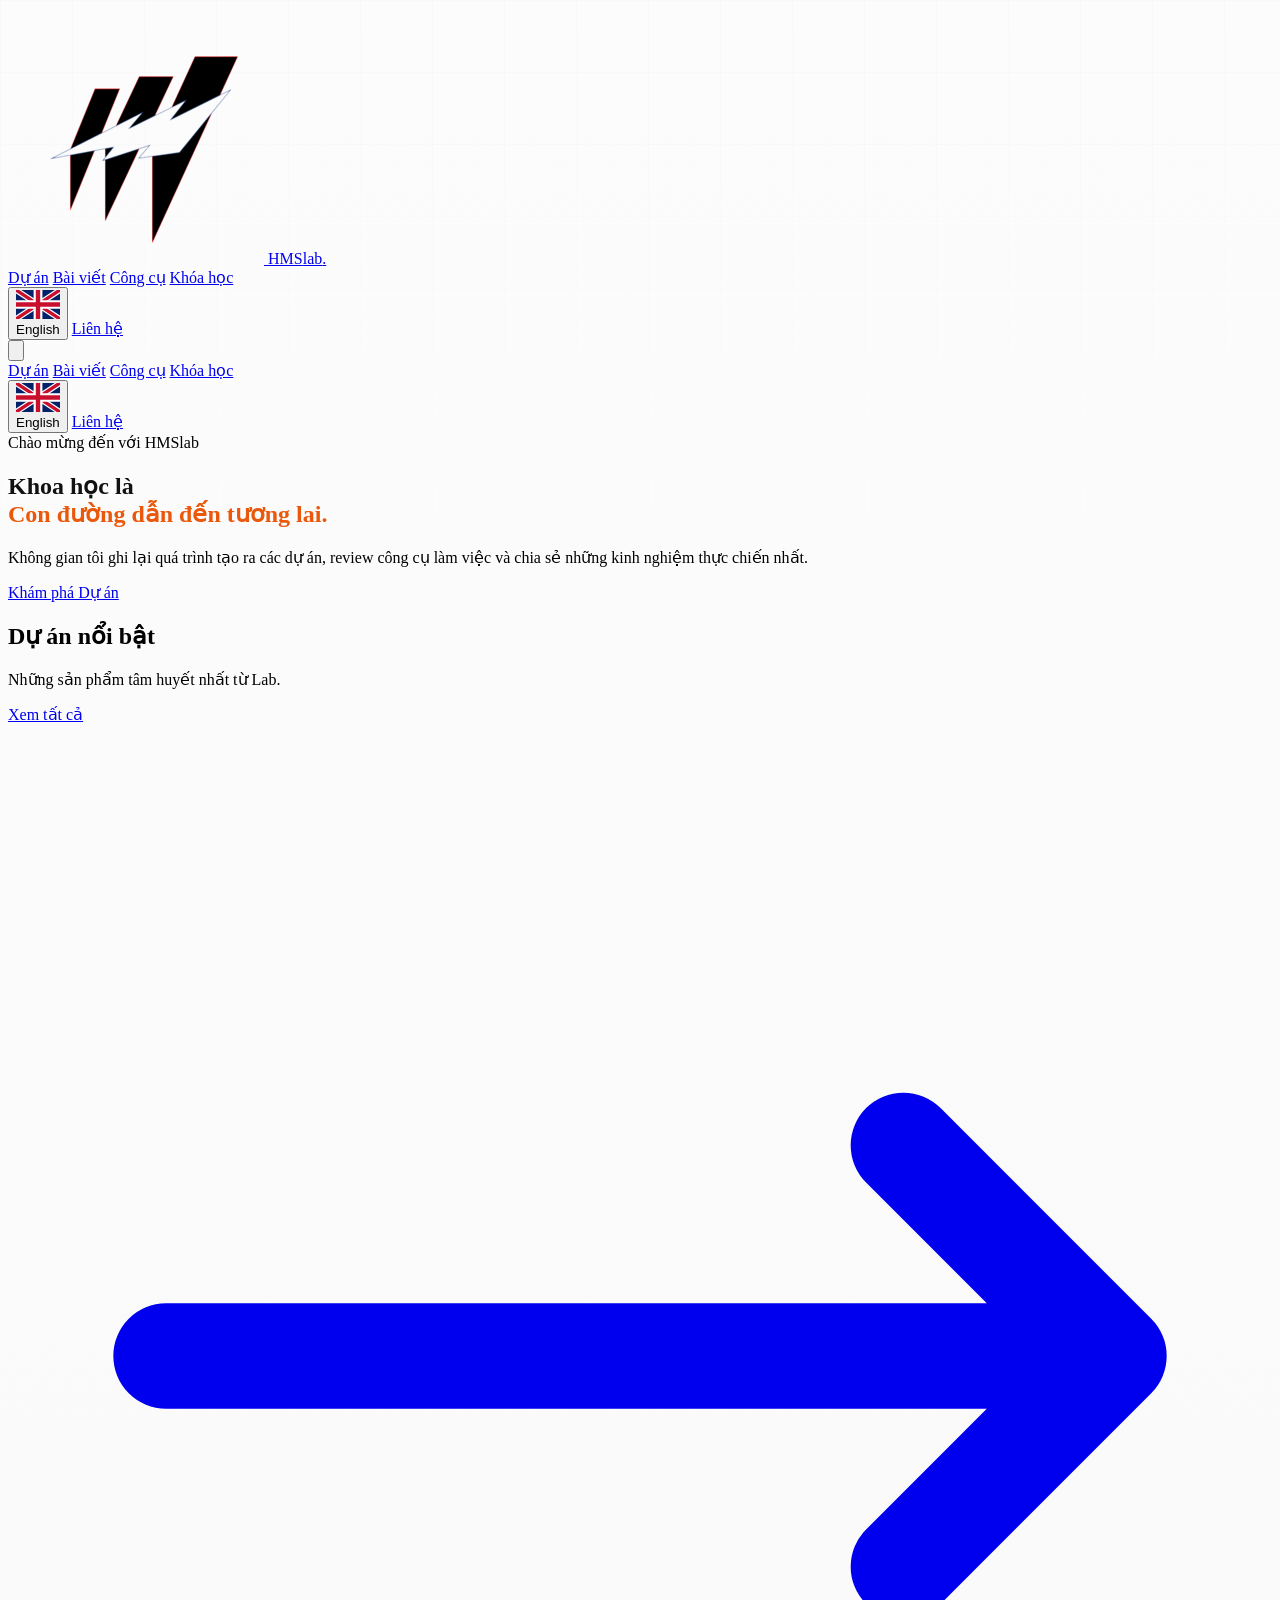
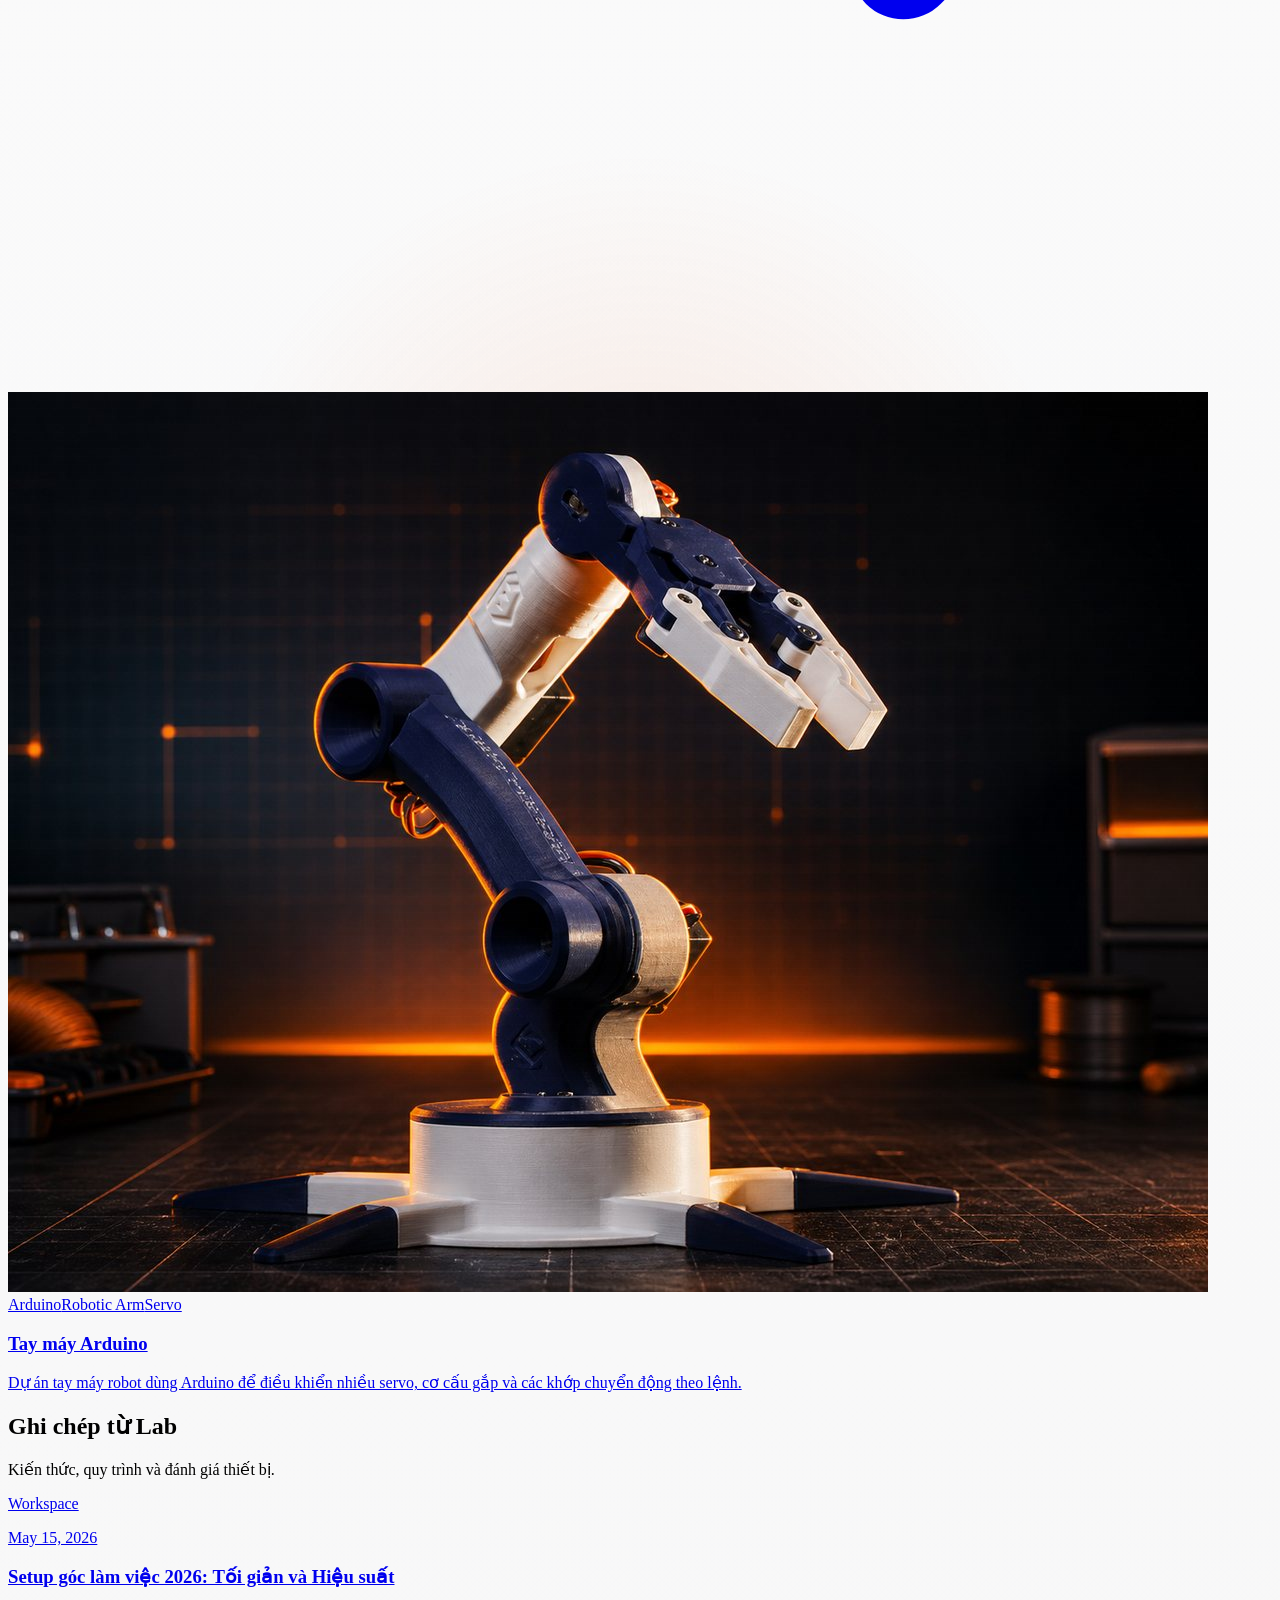
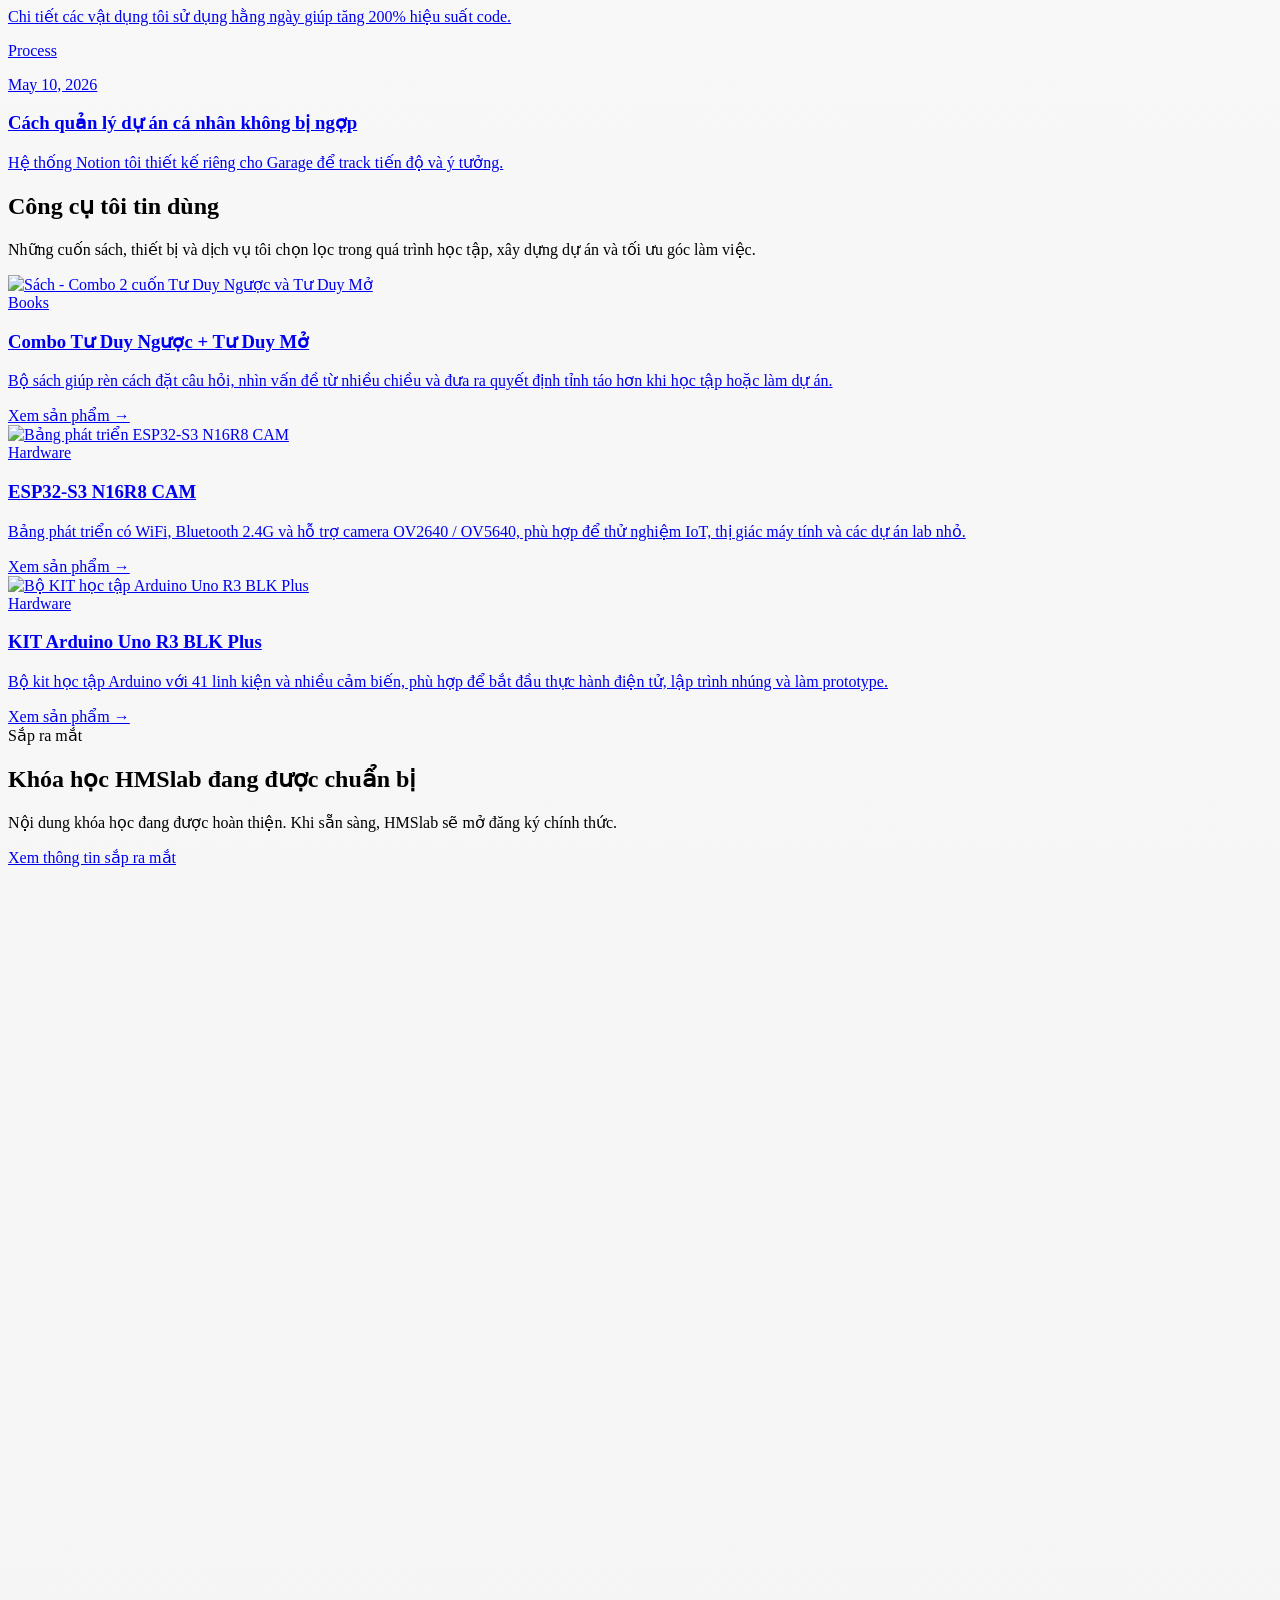
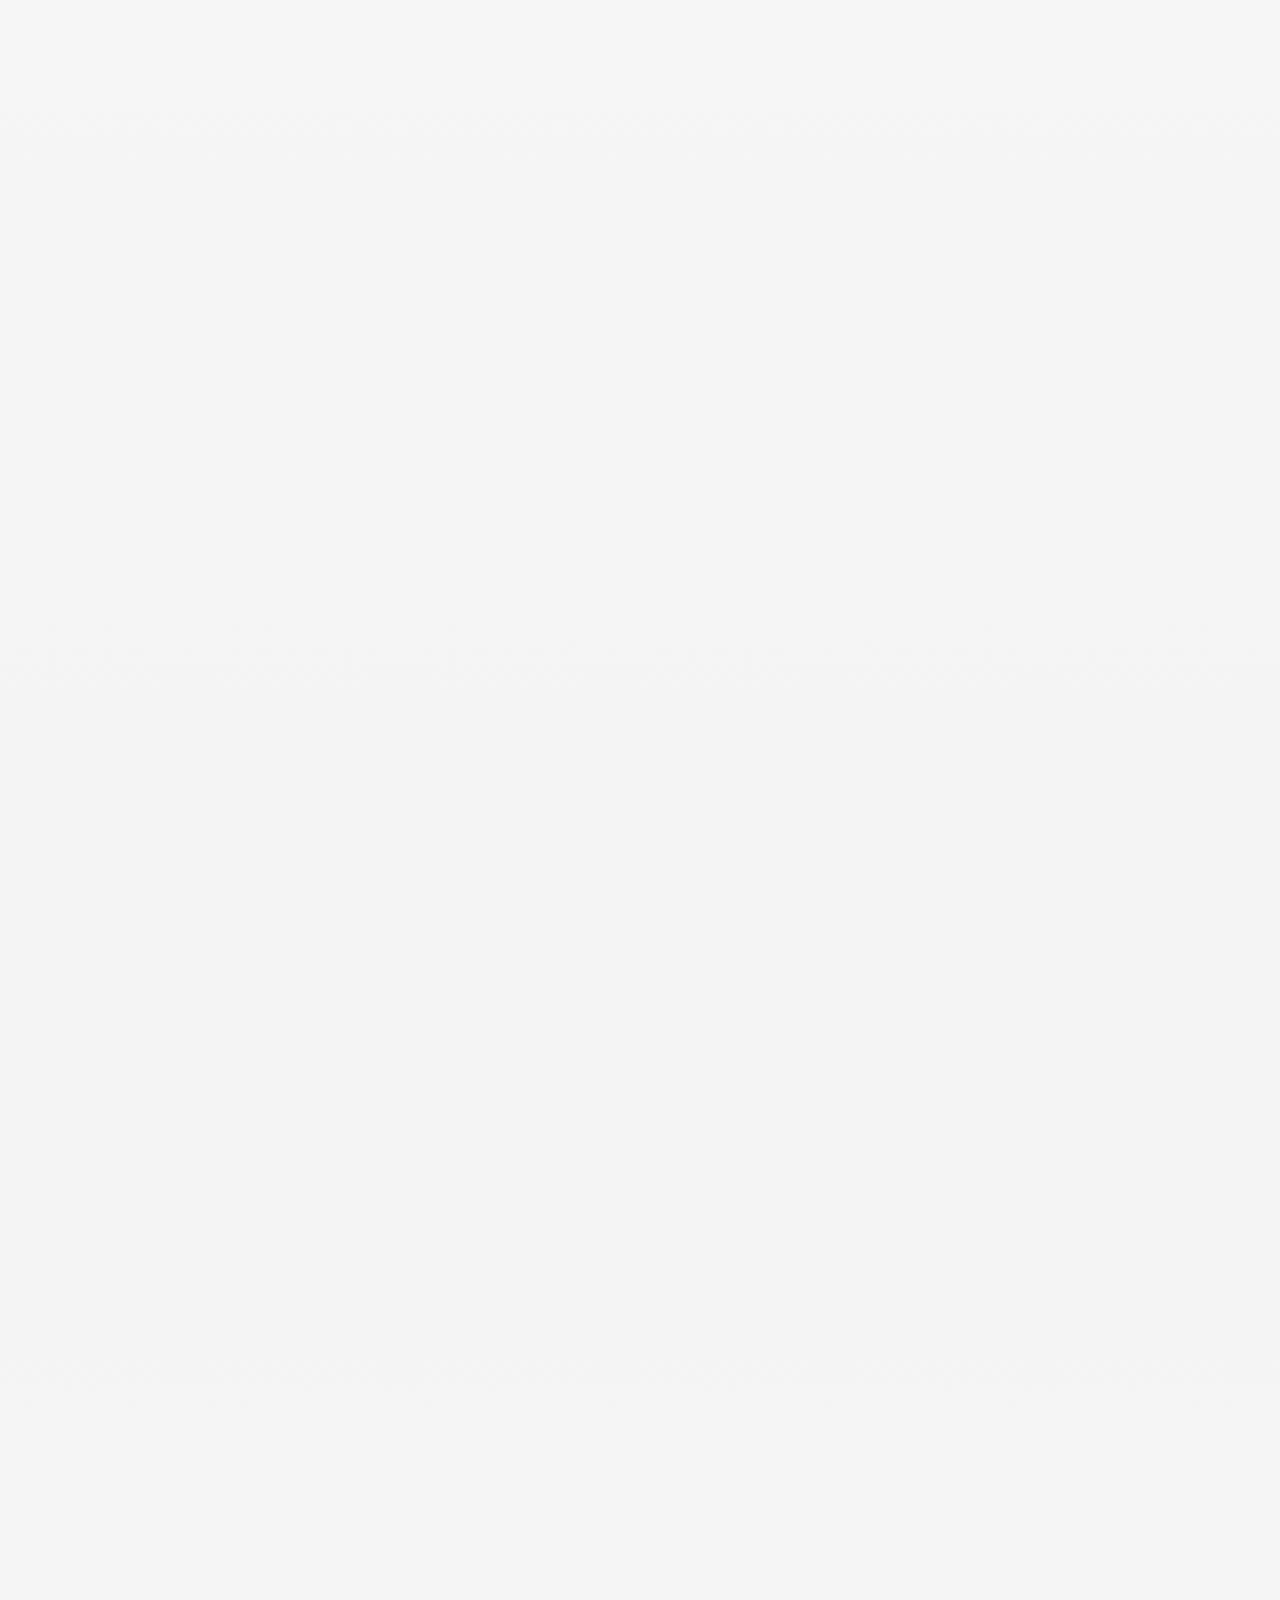
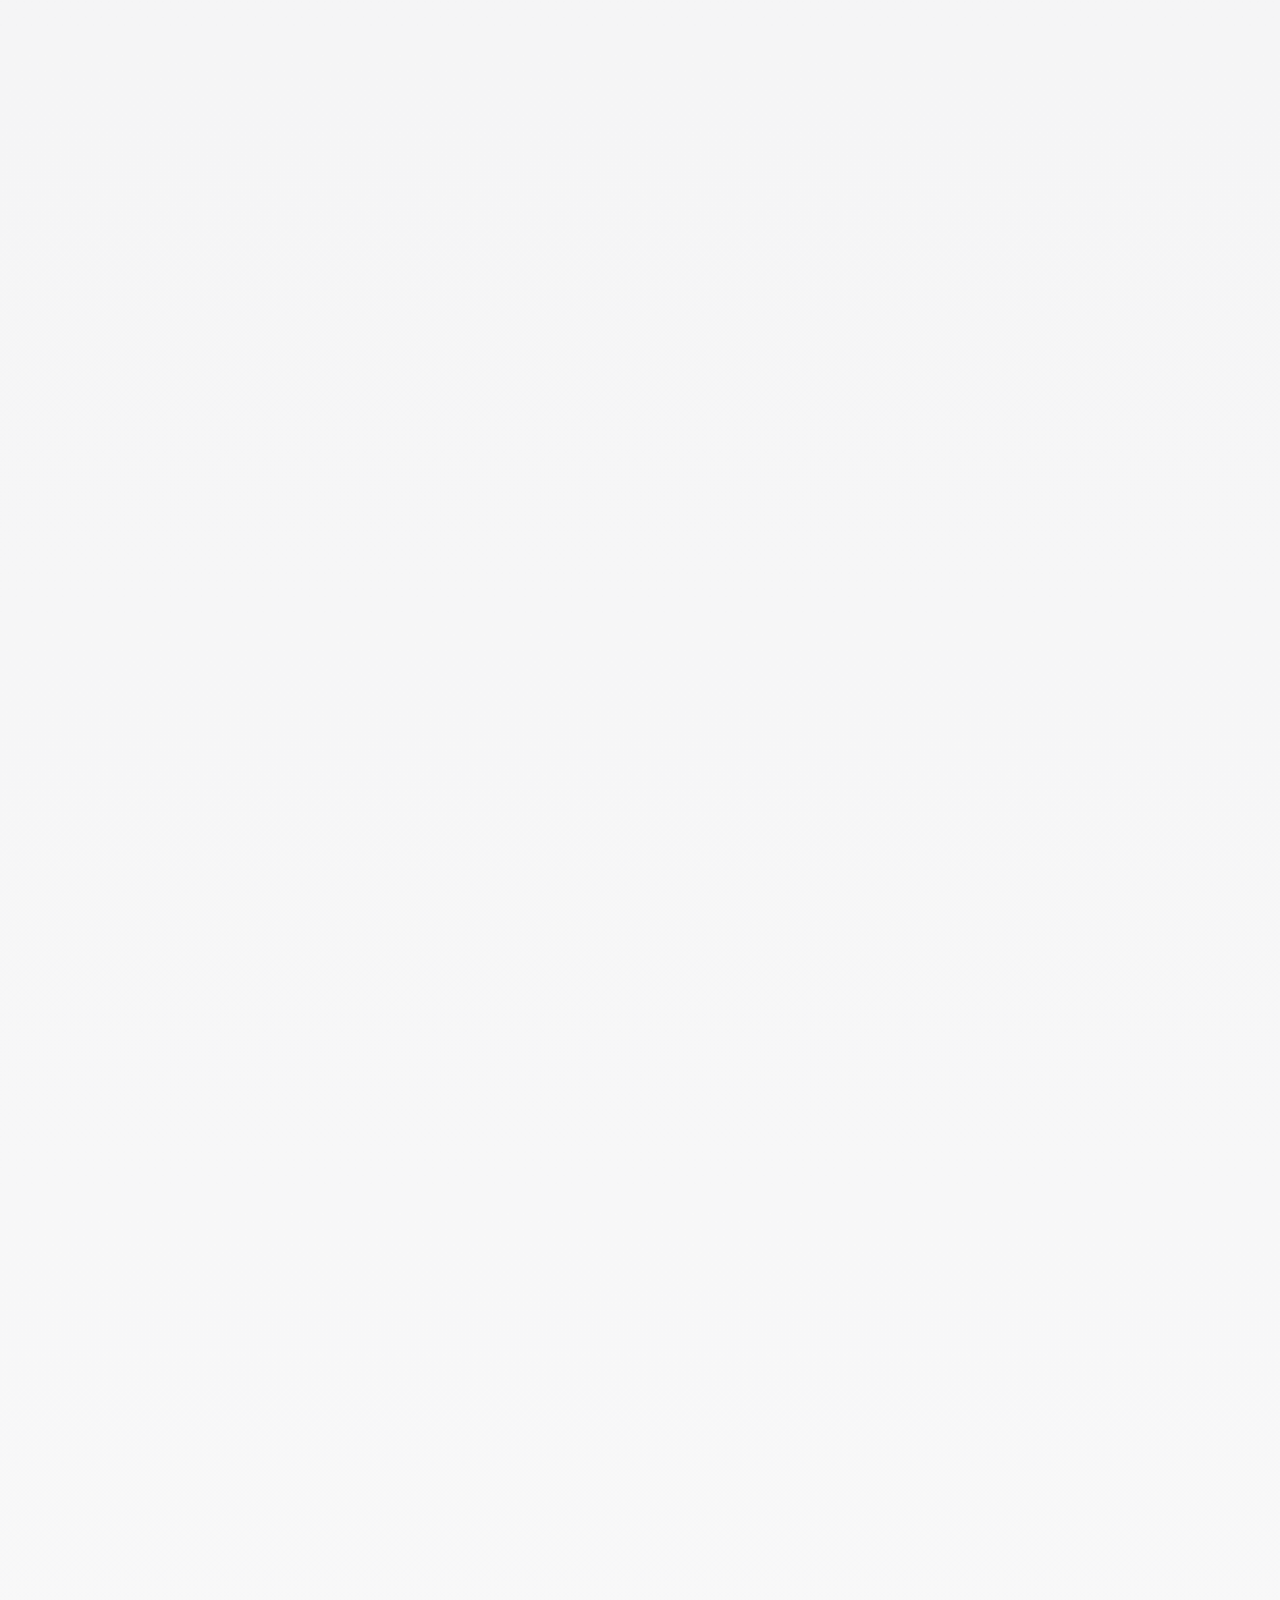
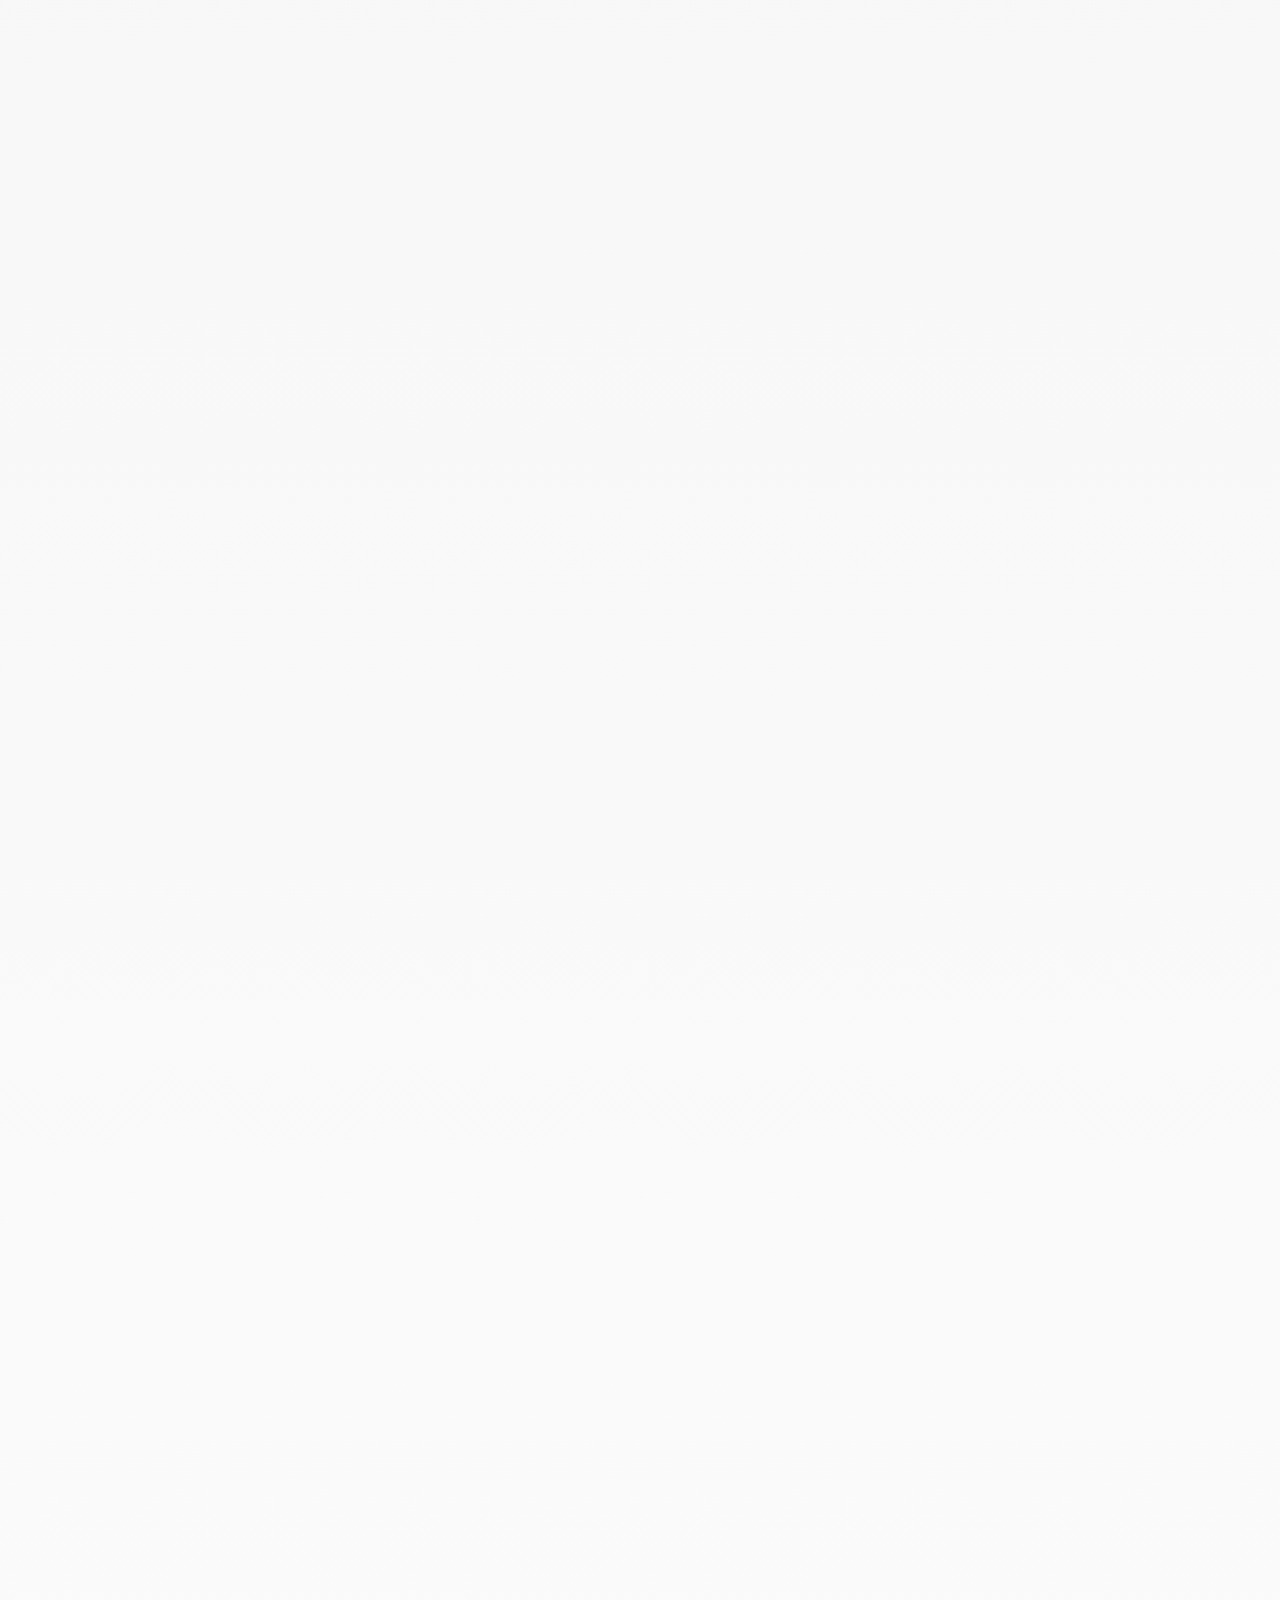
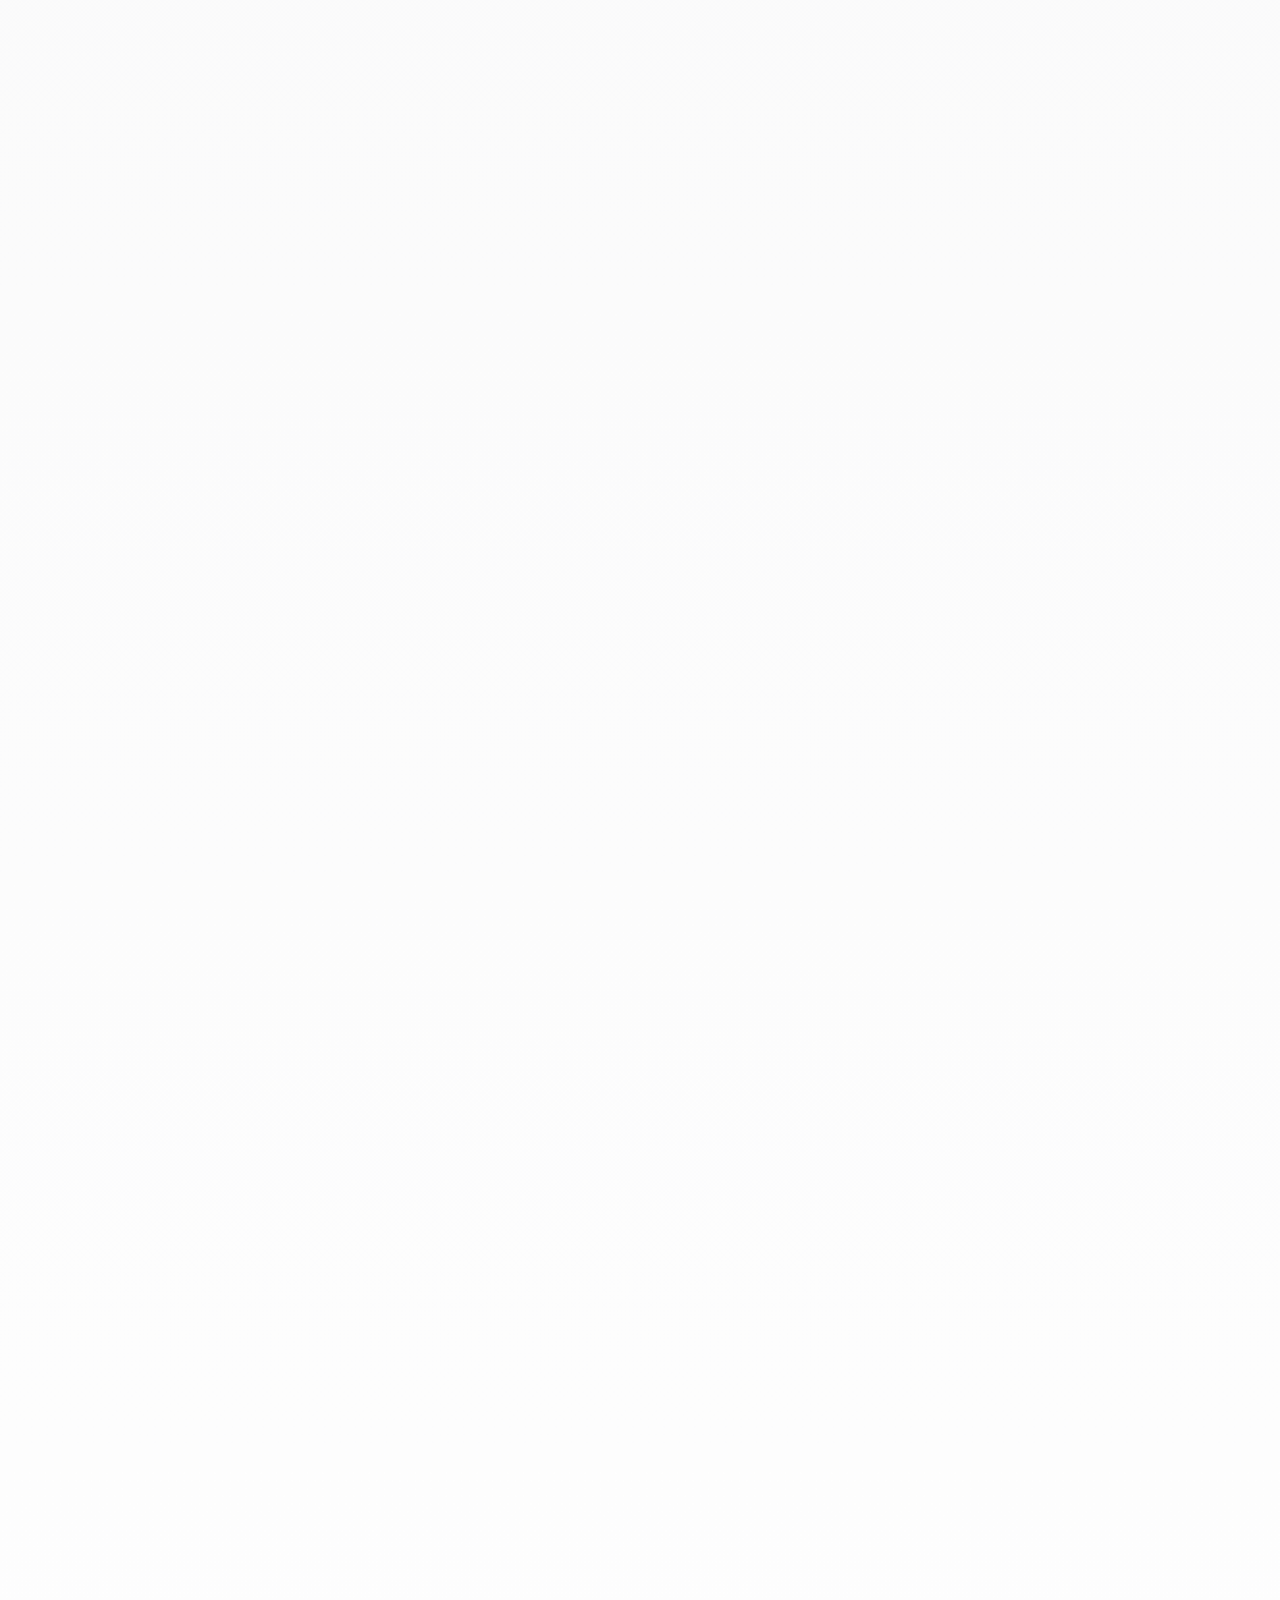
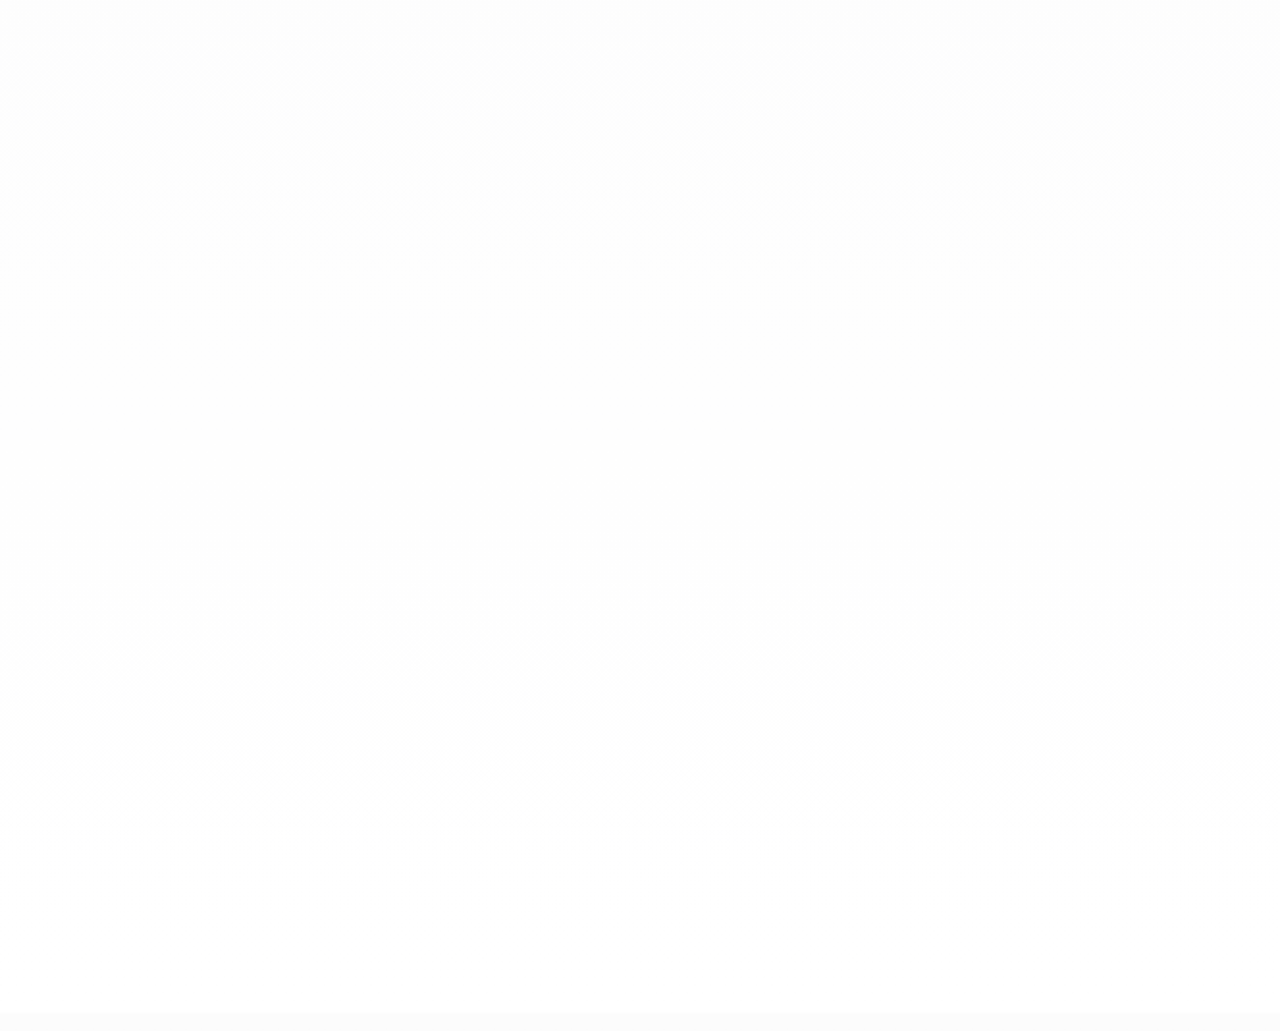
==== commit 99a1ceef: "Add footer email links" ====
--- a/index.html
+++ b/index.html
@@ -249,6 +249,7 @@
                         <span class="text-xl md:text-2xl font-extrabold tracking-tighter text-brandDark">HMS<span class="text-brandOrange">lab</span>.</span>
                     </a>
                     <p class="text-zinc-500 text-sm md:text-base leading-relaxed" data-vn="Xây dựng tại Việt Nam.<br>Làm ra bằng sự tỉ mỉ và đam mê sáng tạo." data-en="Built in Vietnam.<br>Crafted with precision and creative passion.">Xây dựng tại Việt Nam.<br>Làm ra bằng sự tỉ mỉ và đam mê sáng tạo.</p>
+                    <a href="mailto:haomechatronics@gmail.com" class="mt-3 inline-block text-sm font-semibold text-brandDark hover:text-brandOrange transition-colors">haomechatronics@gmail.com</a>
                 </div>
 
                 <div class="md:w-1/3 flex flex-col items-center text-center">
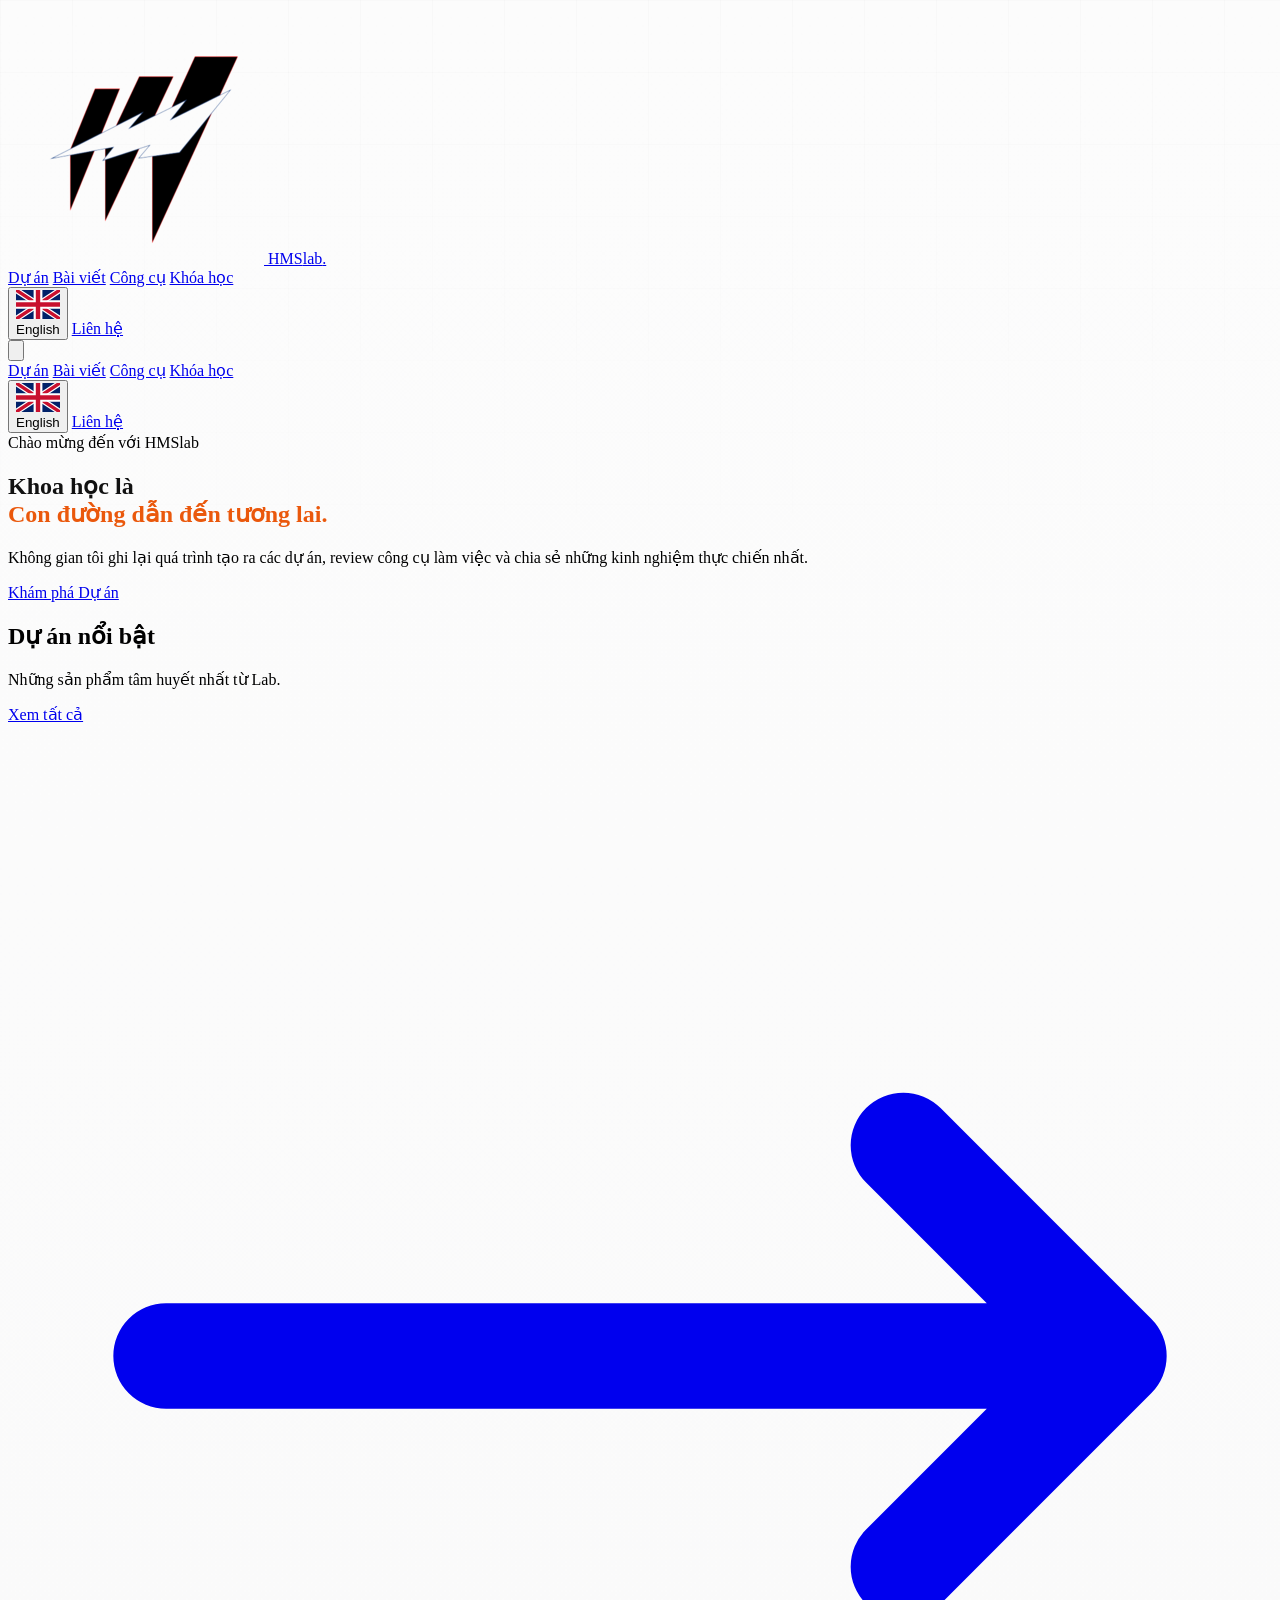
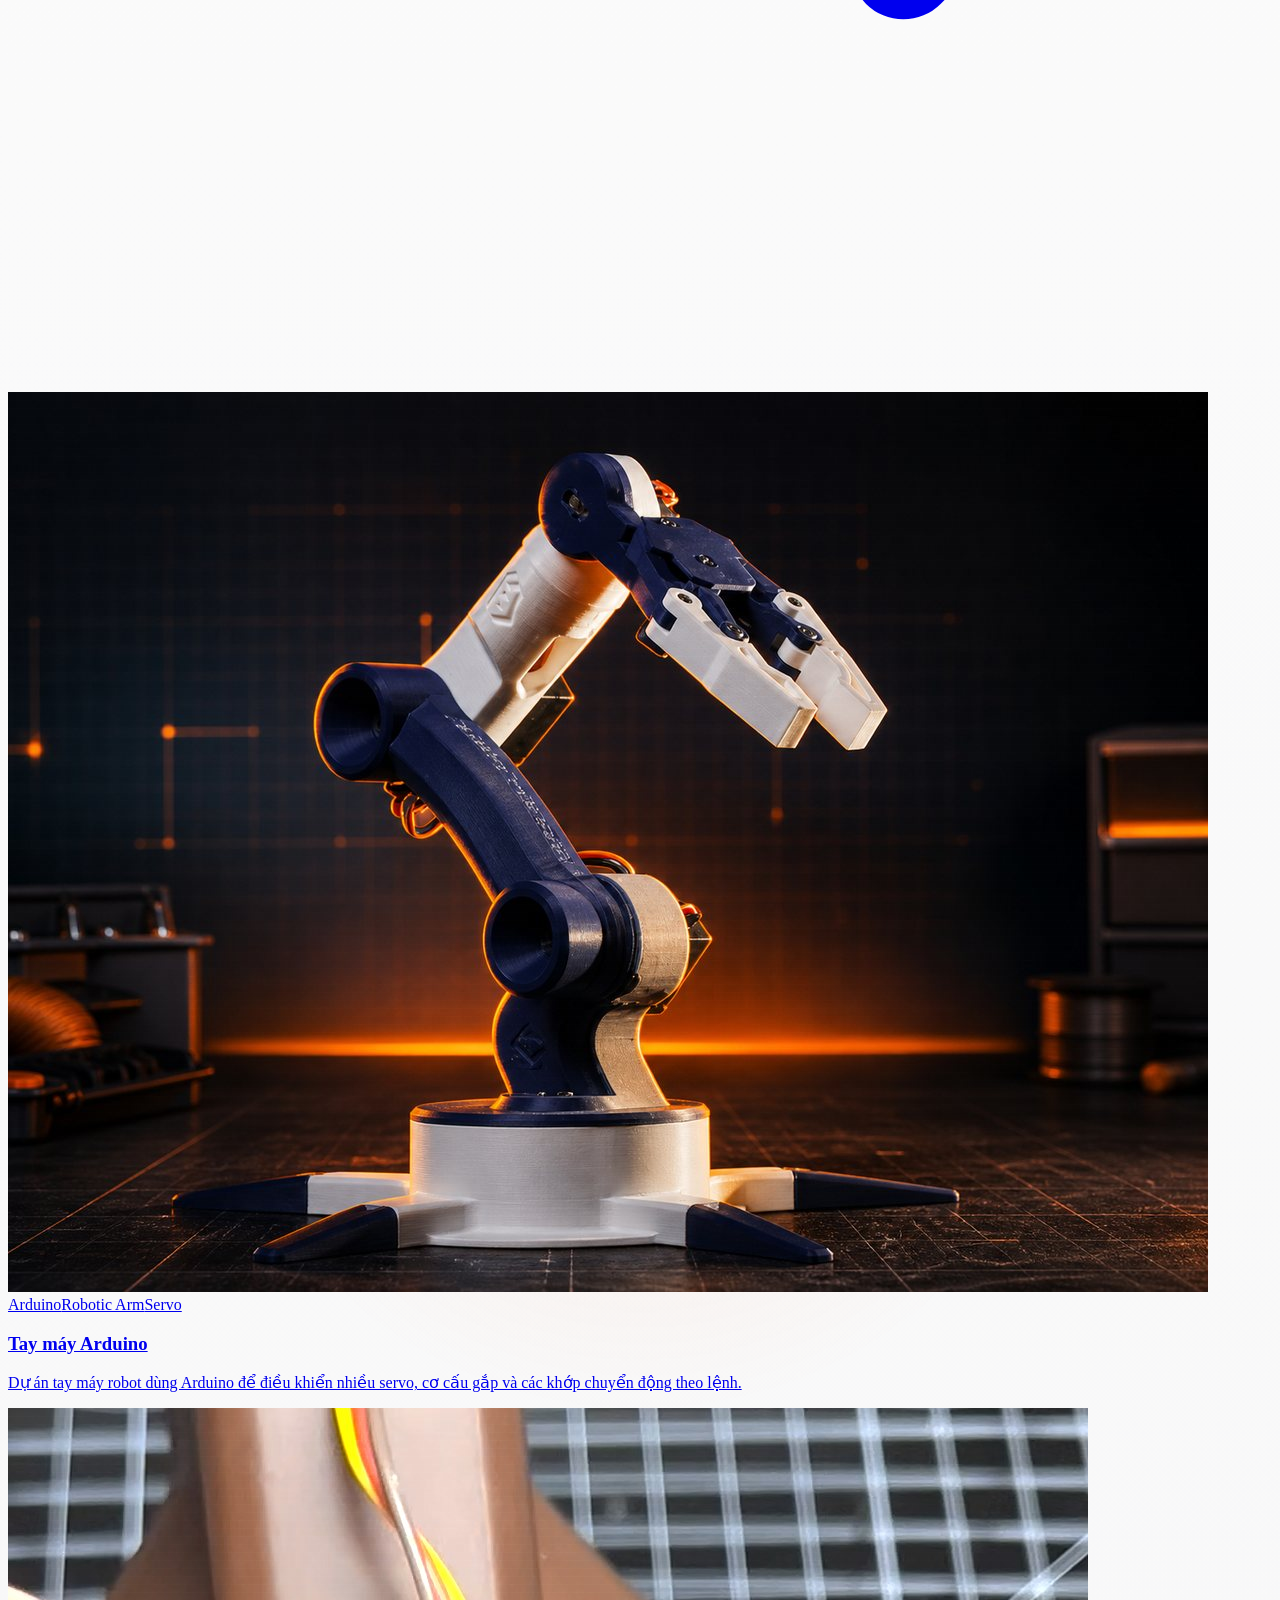
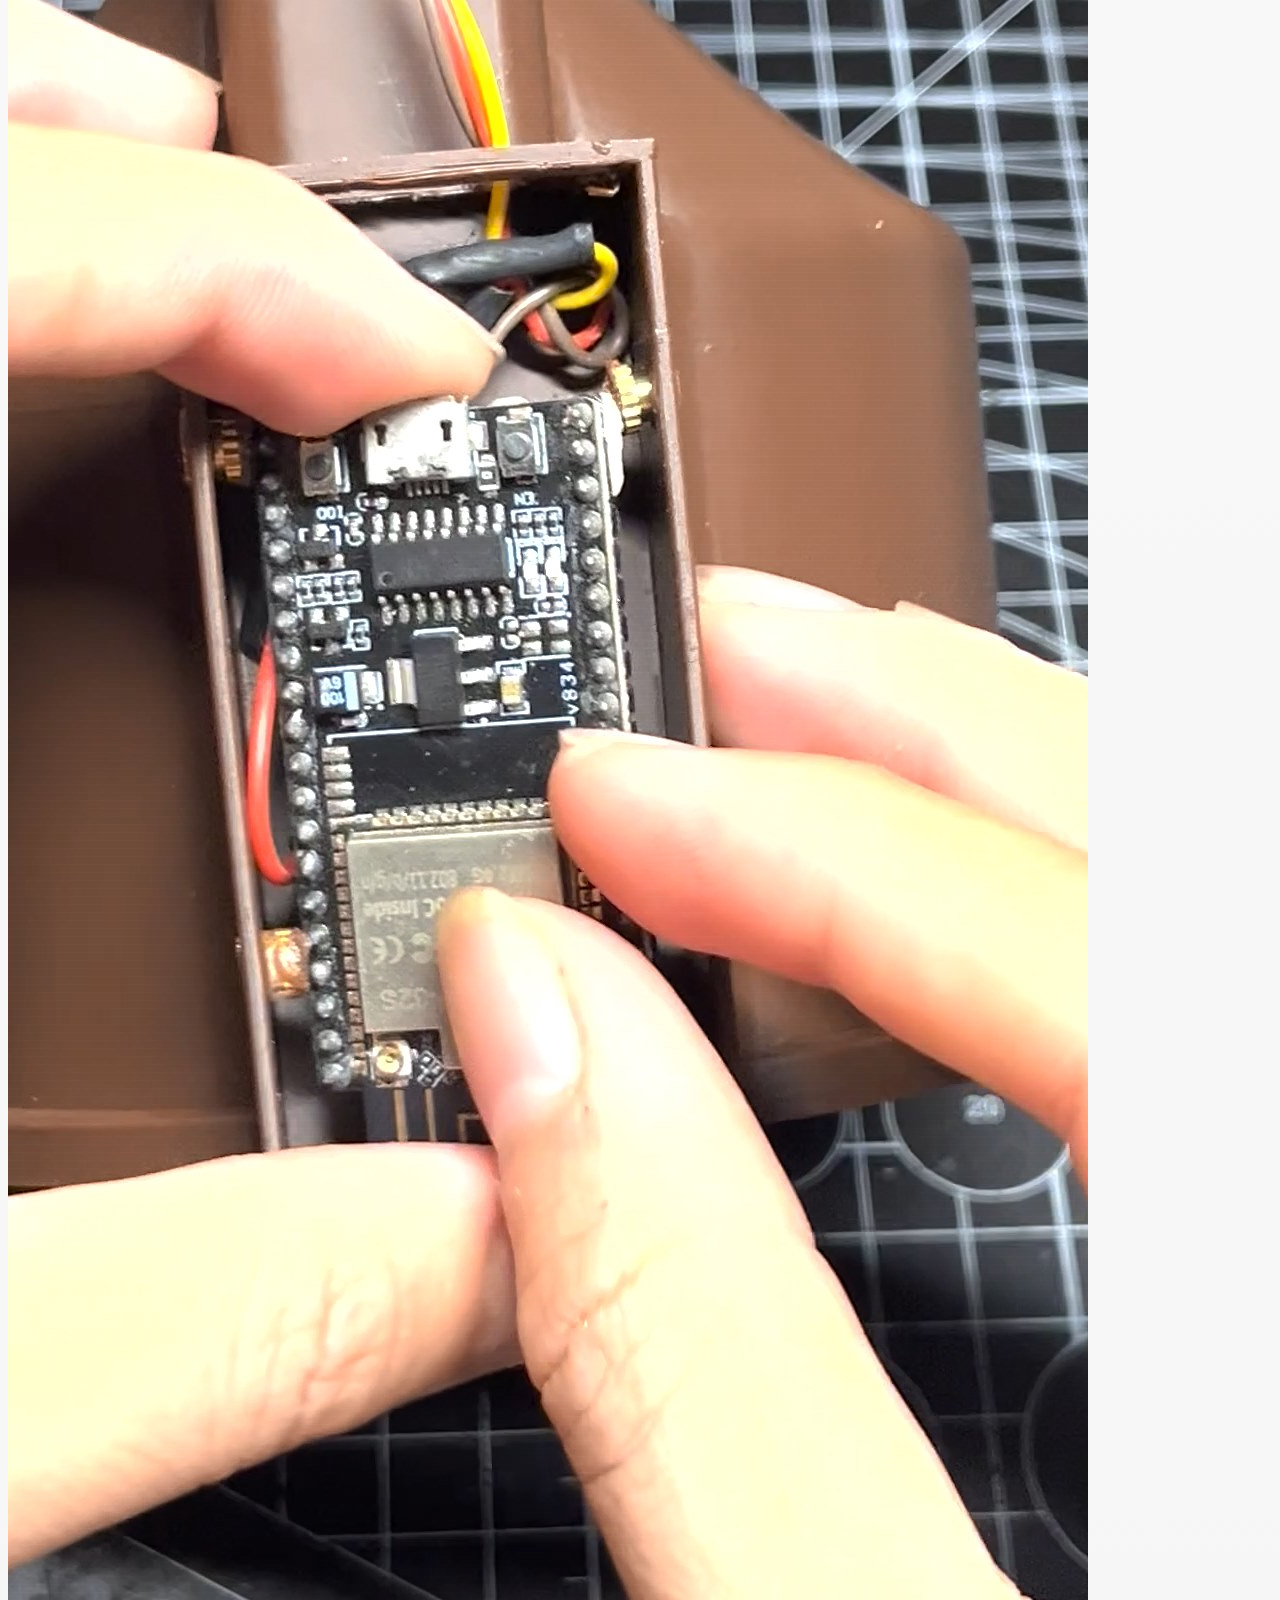
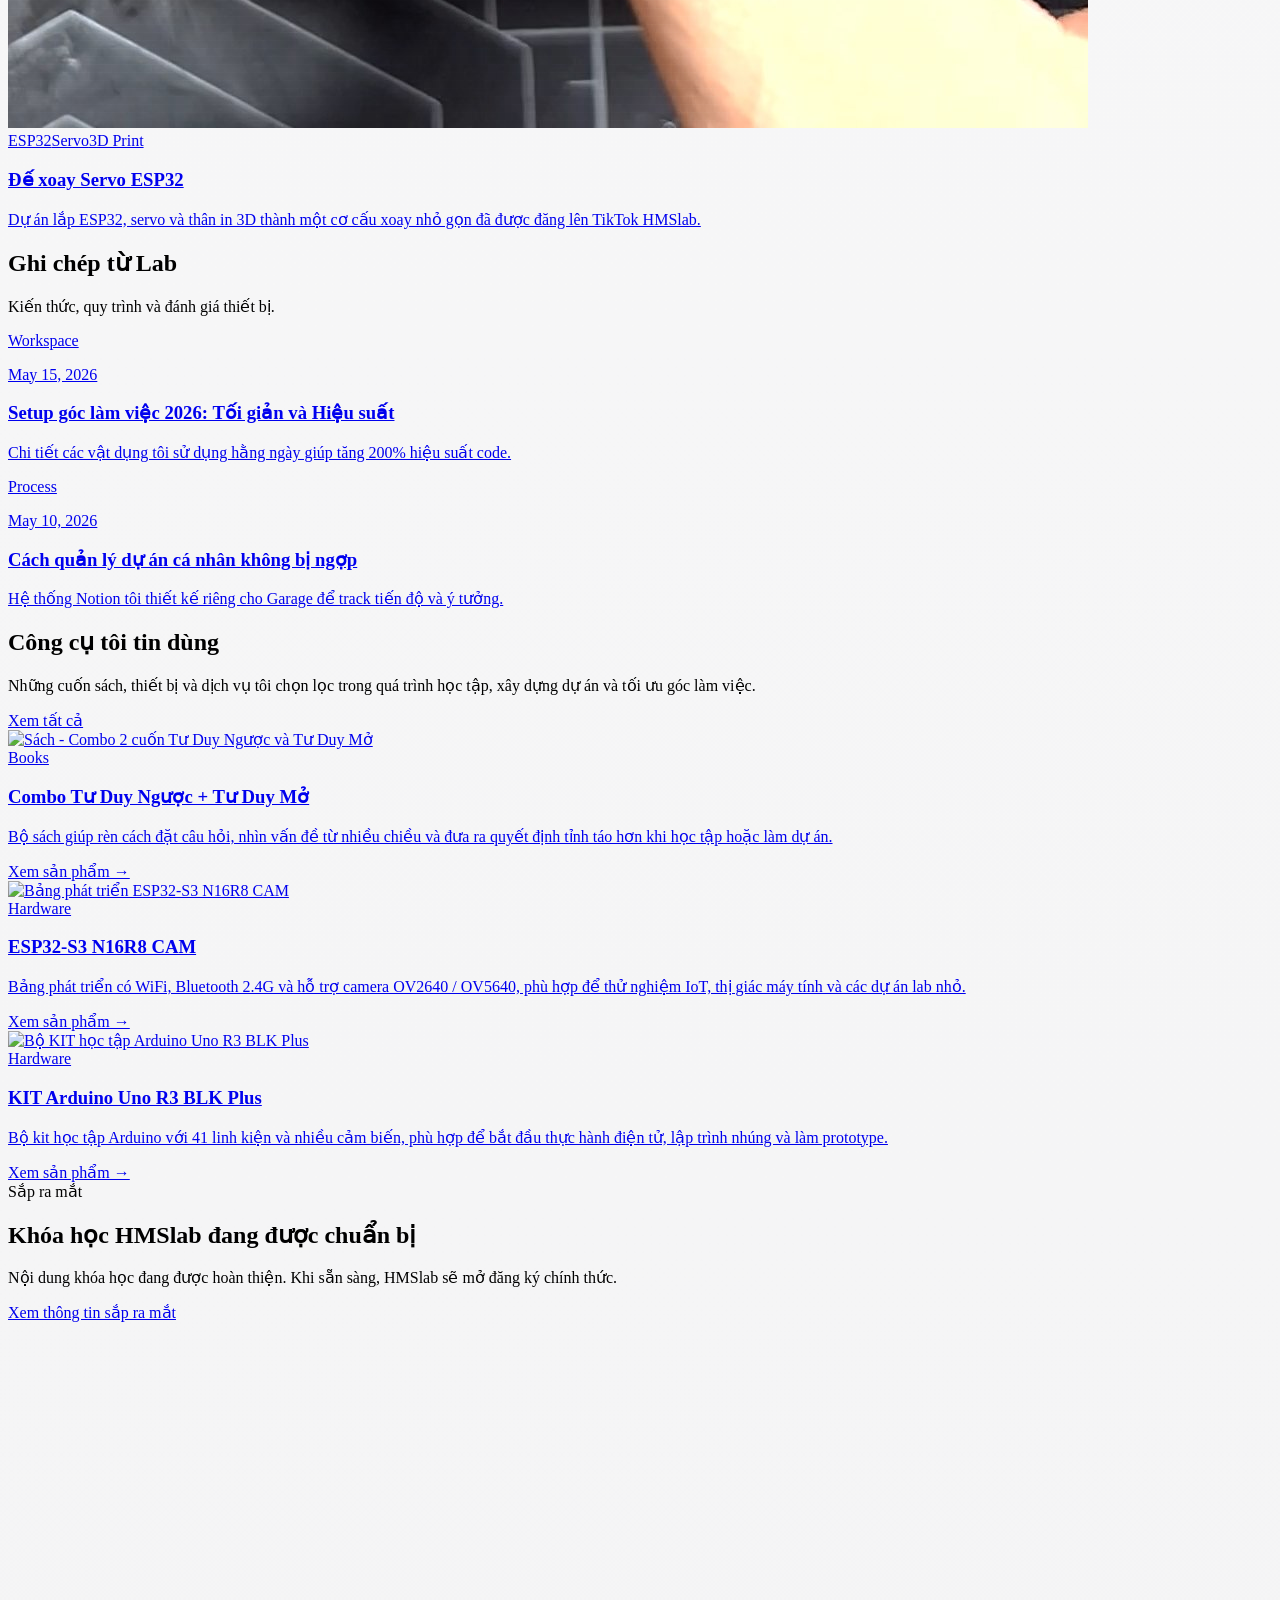
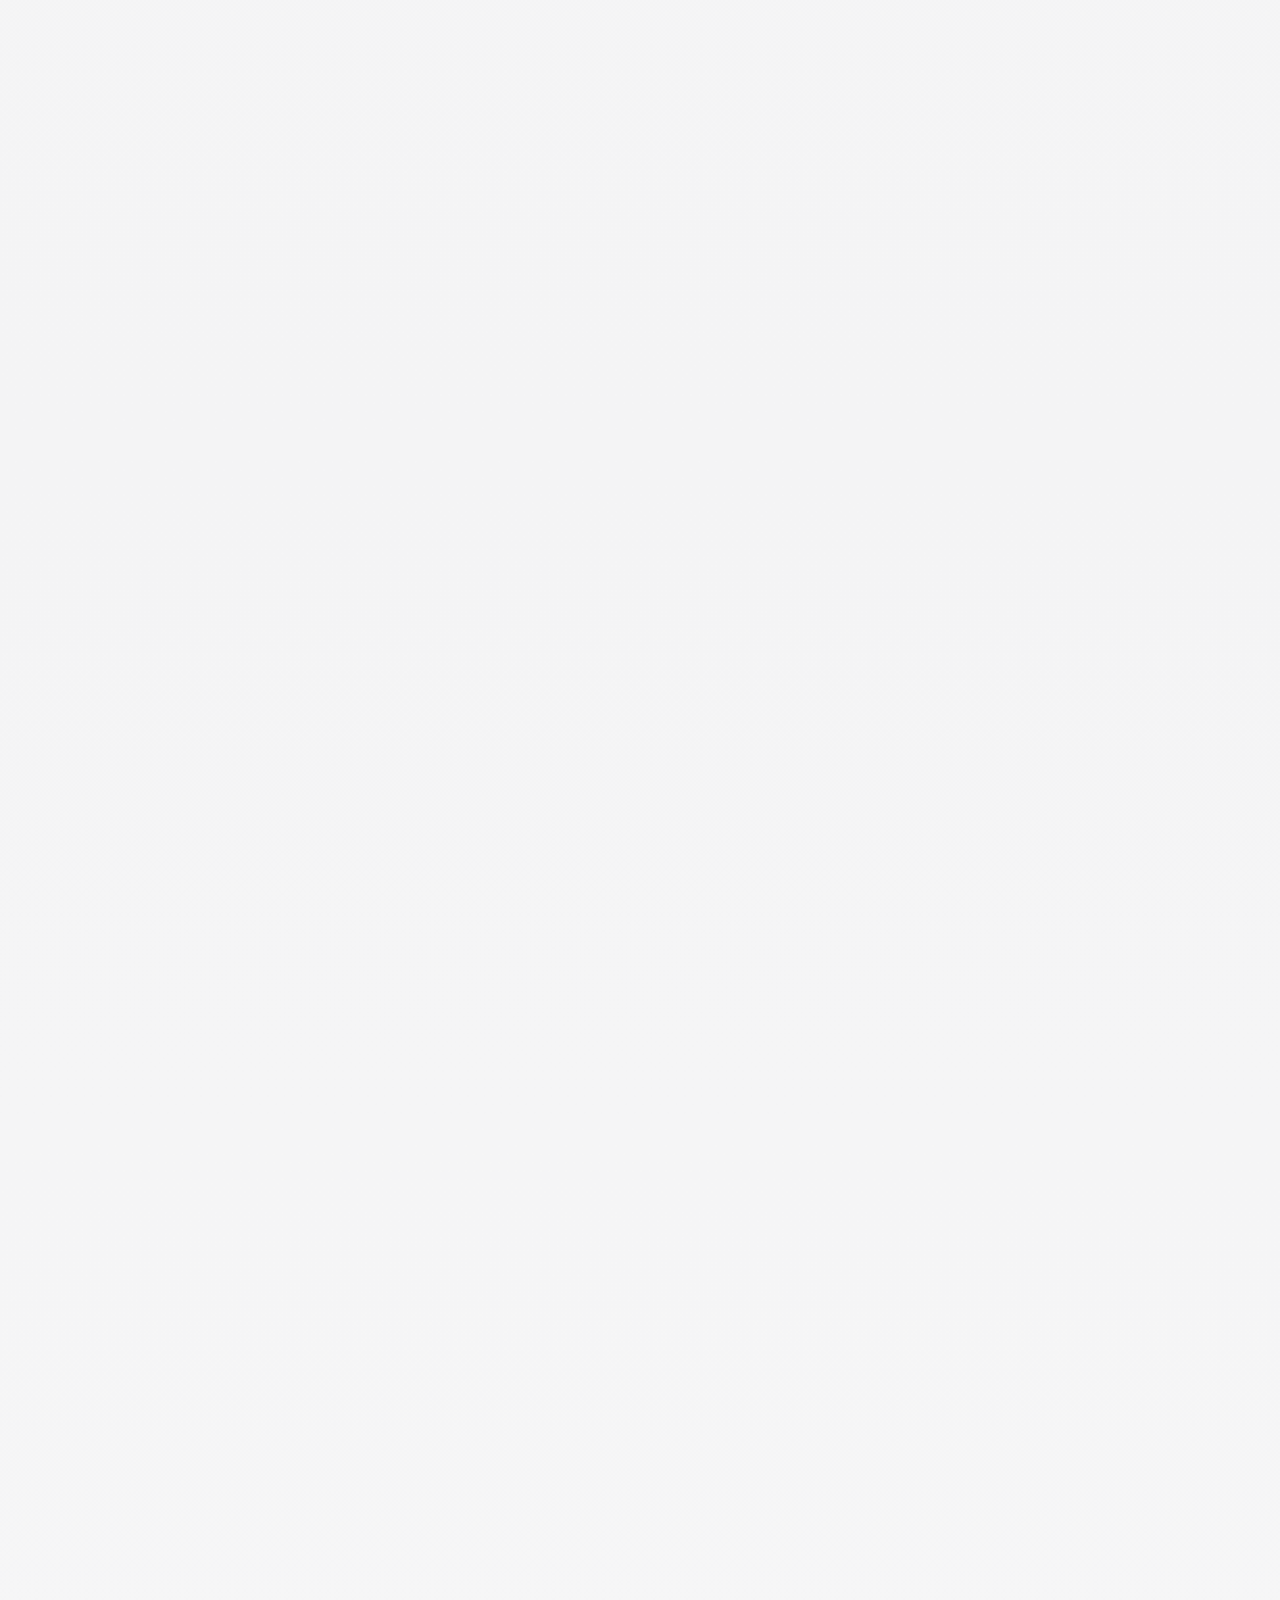
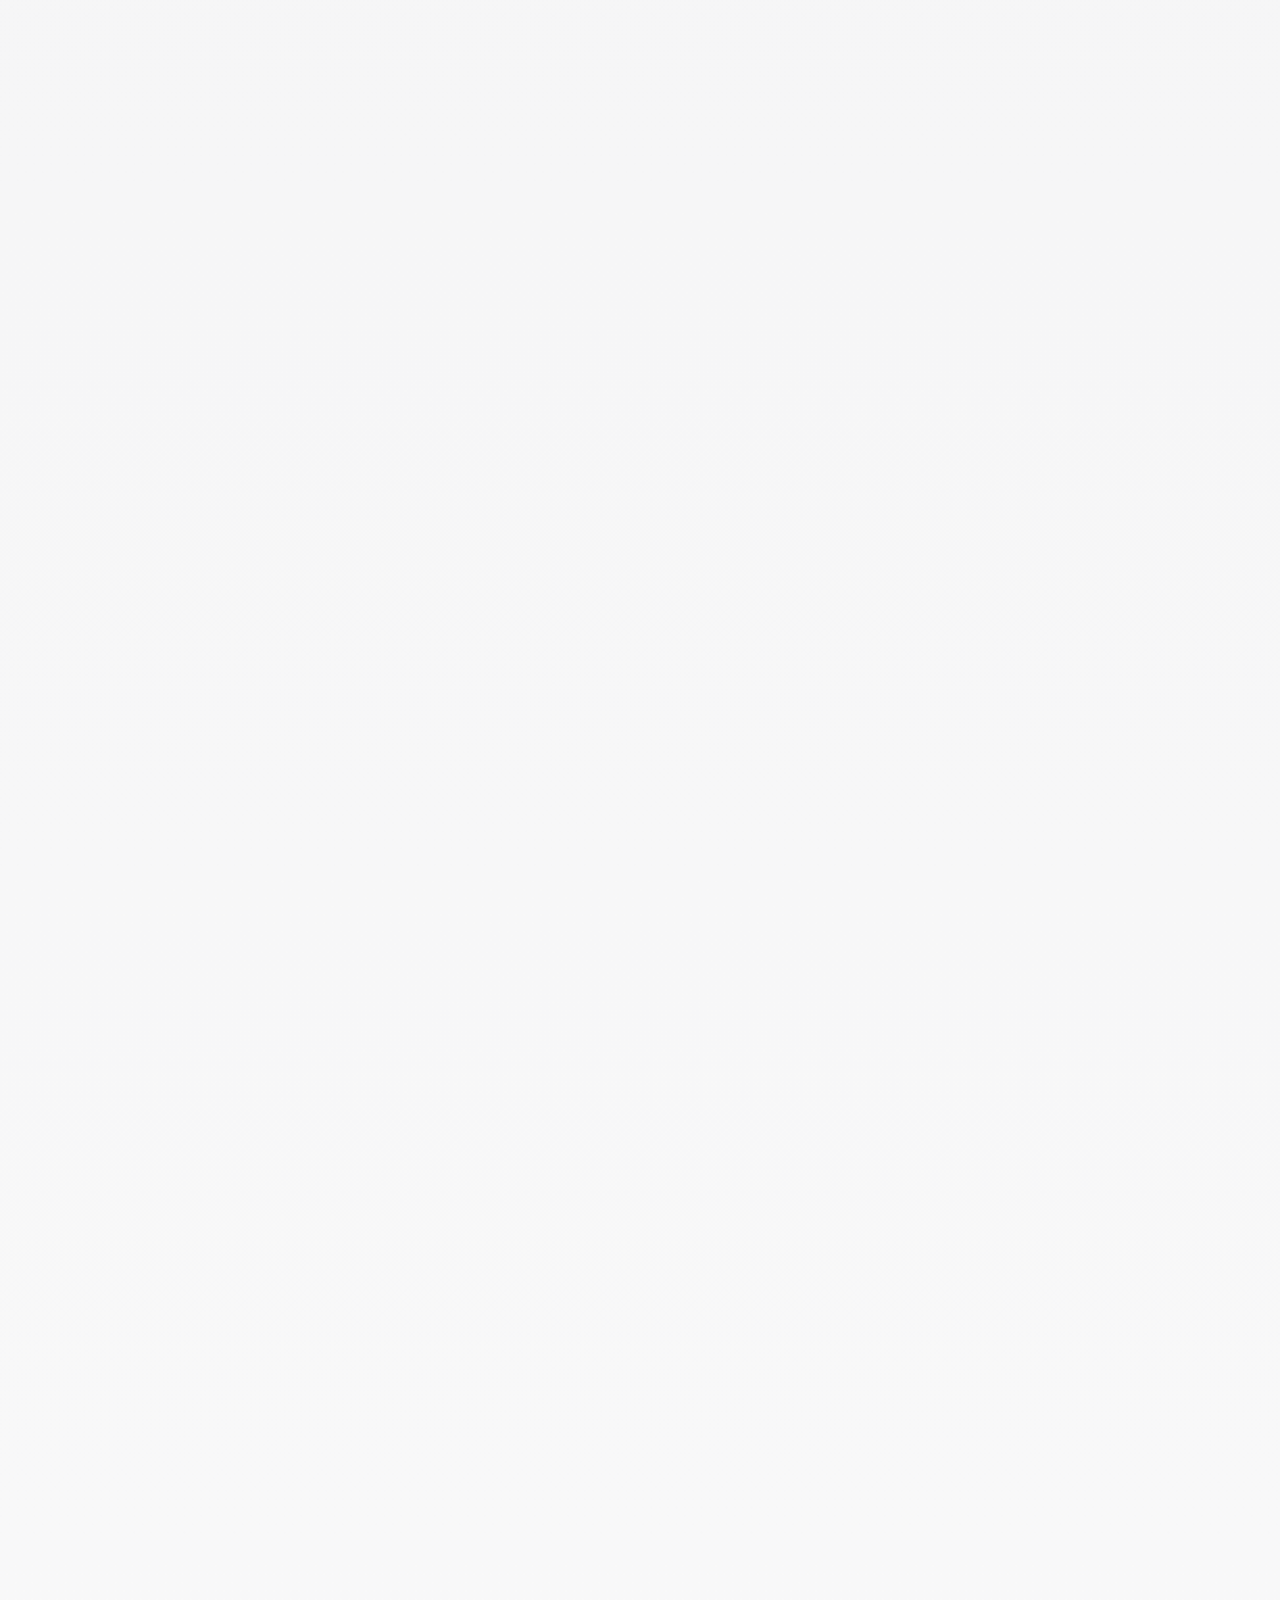
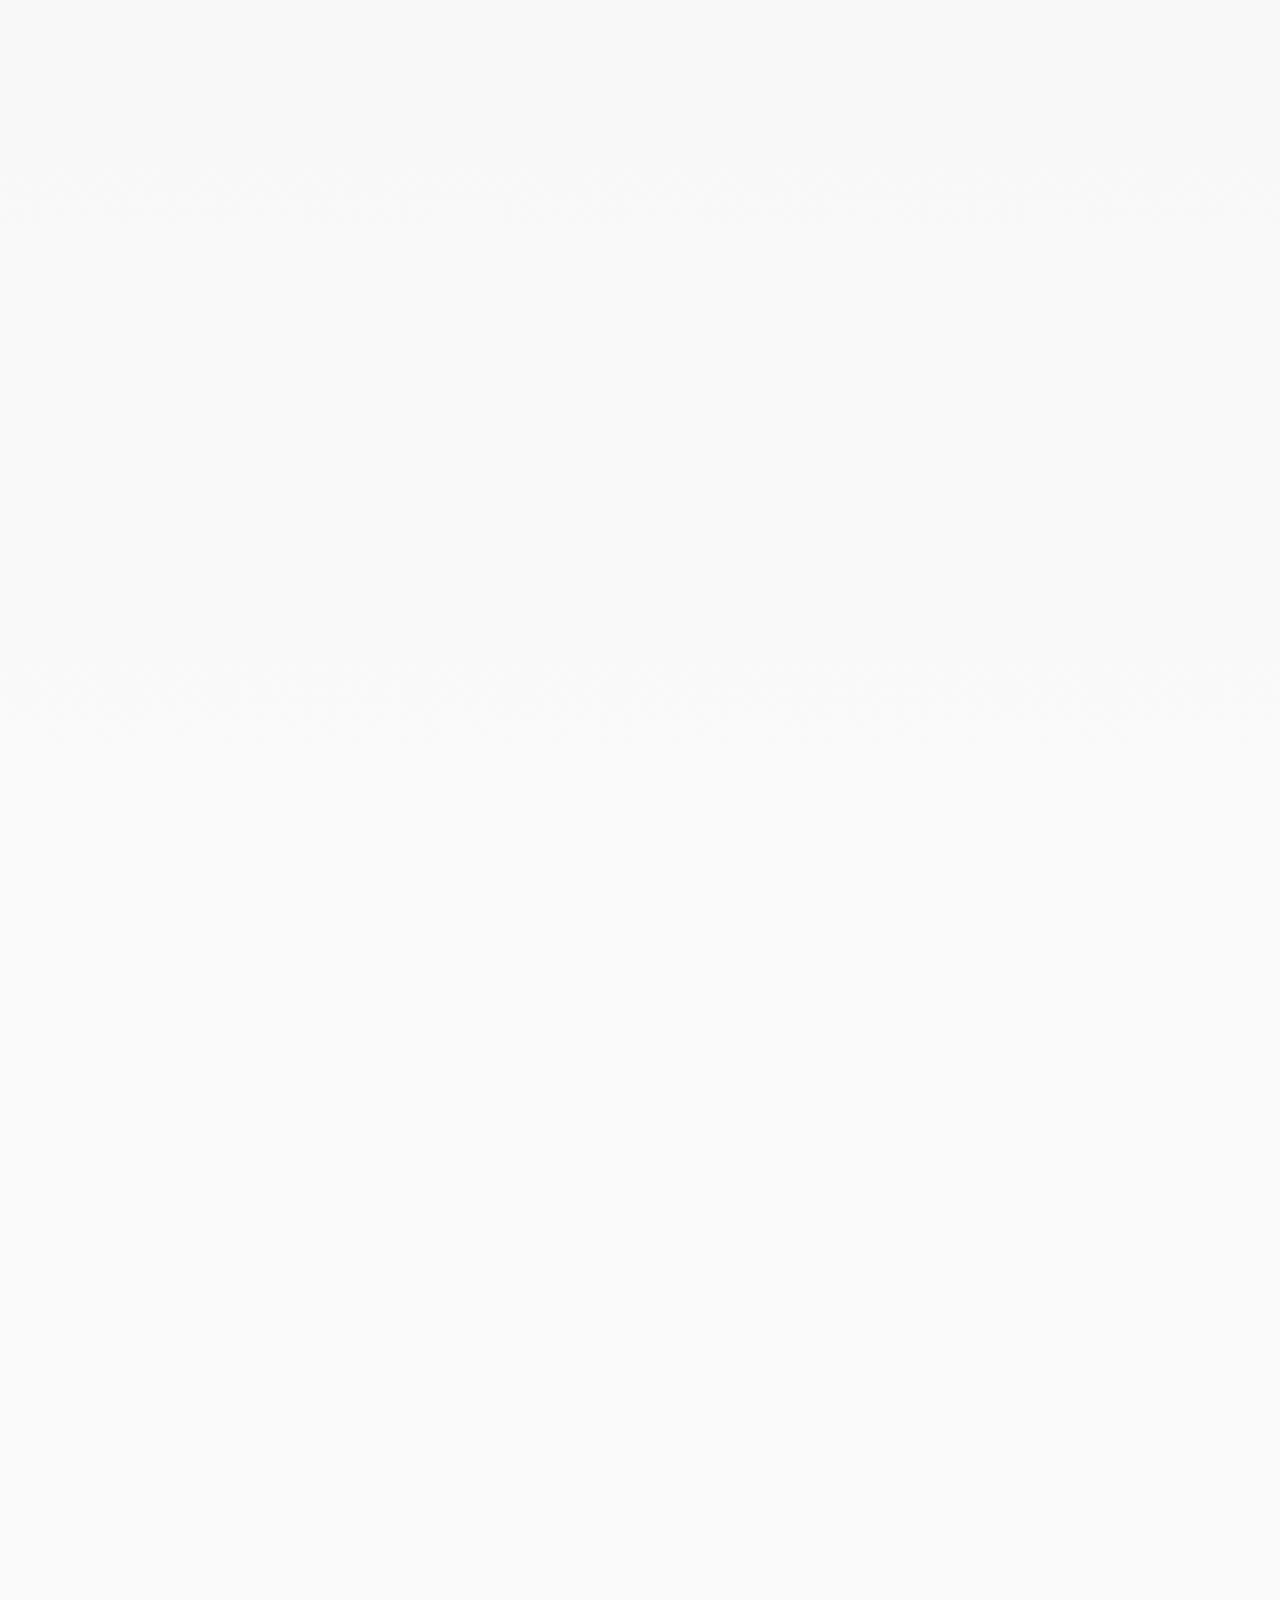
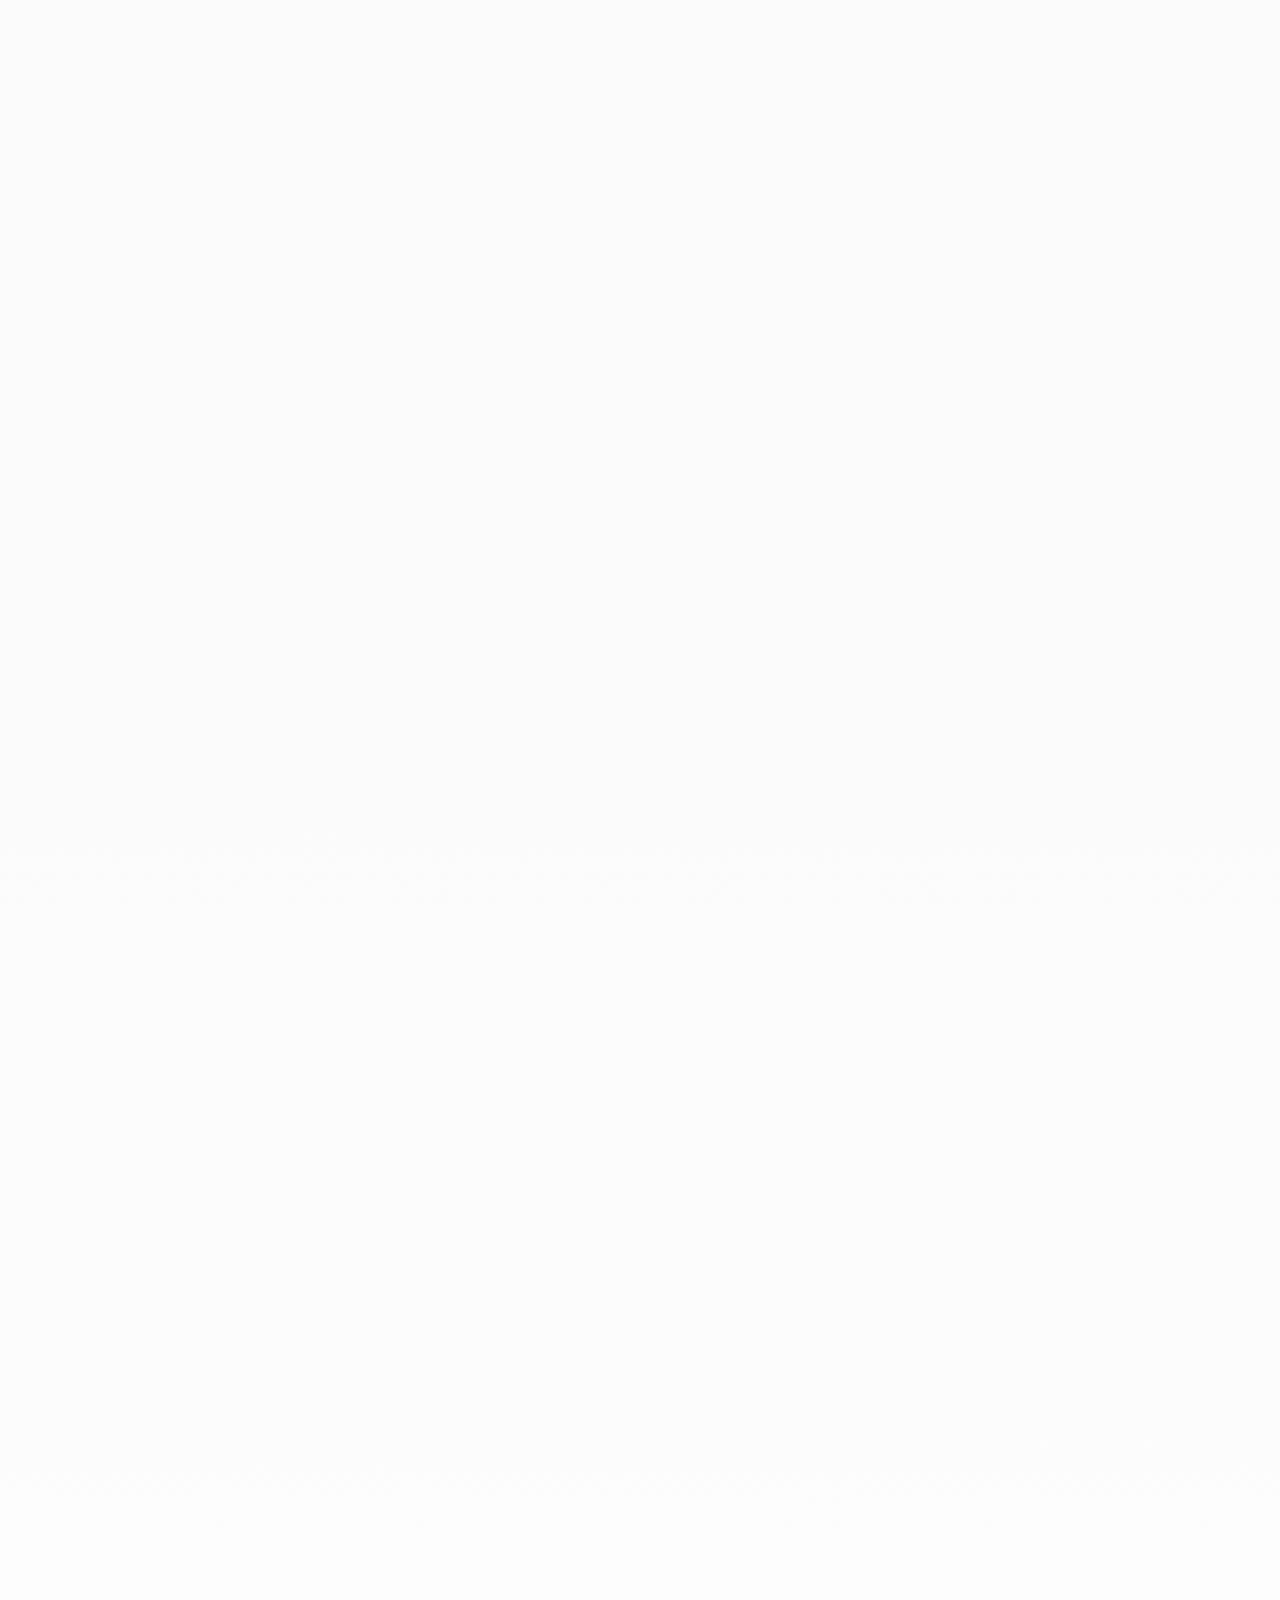
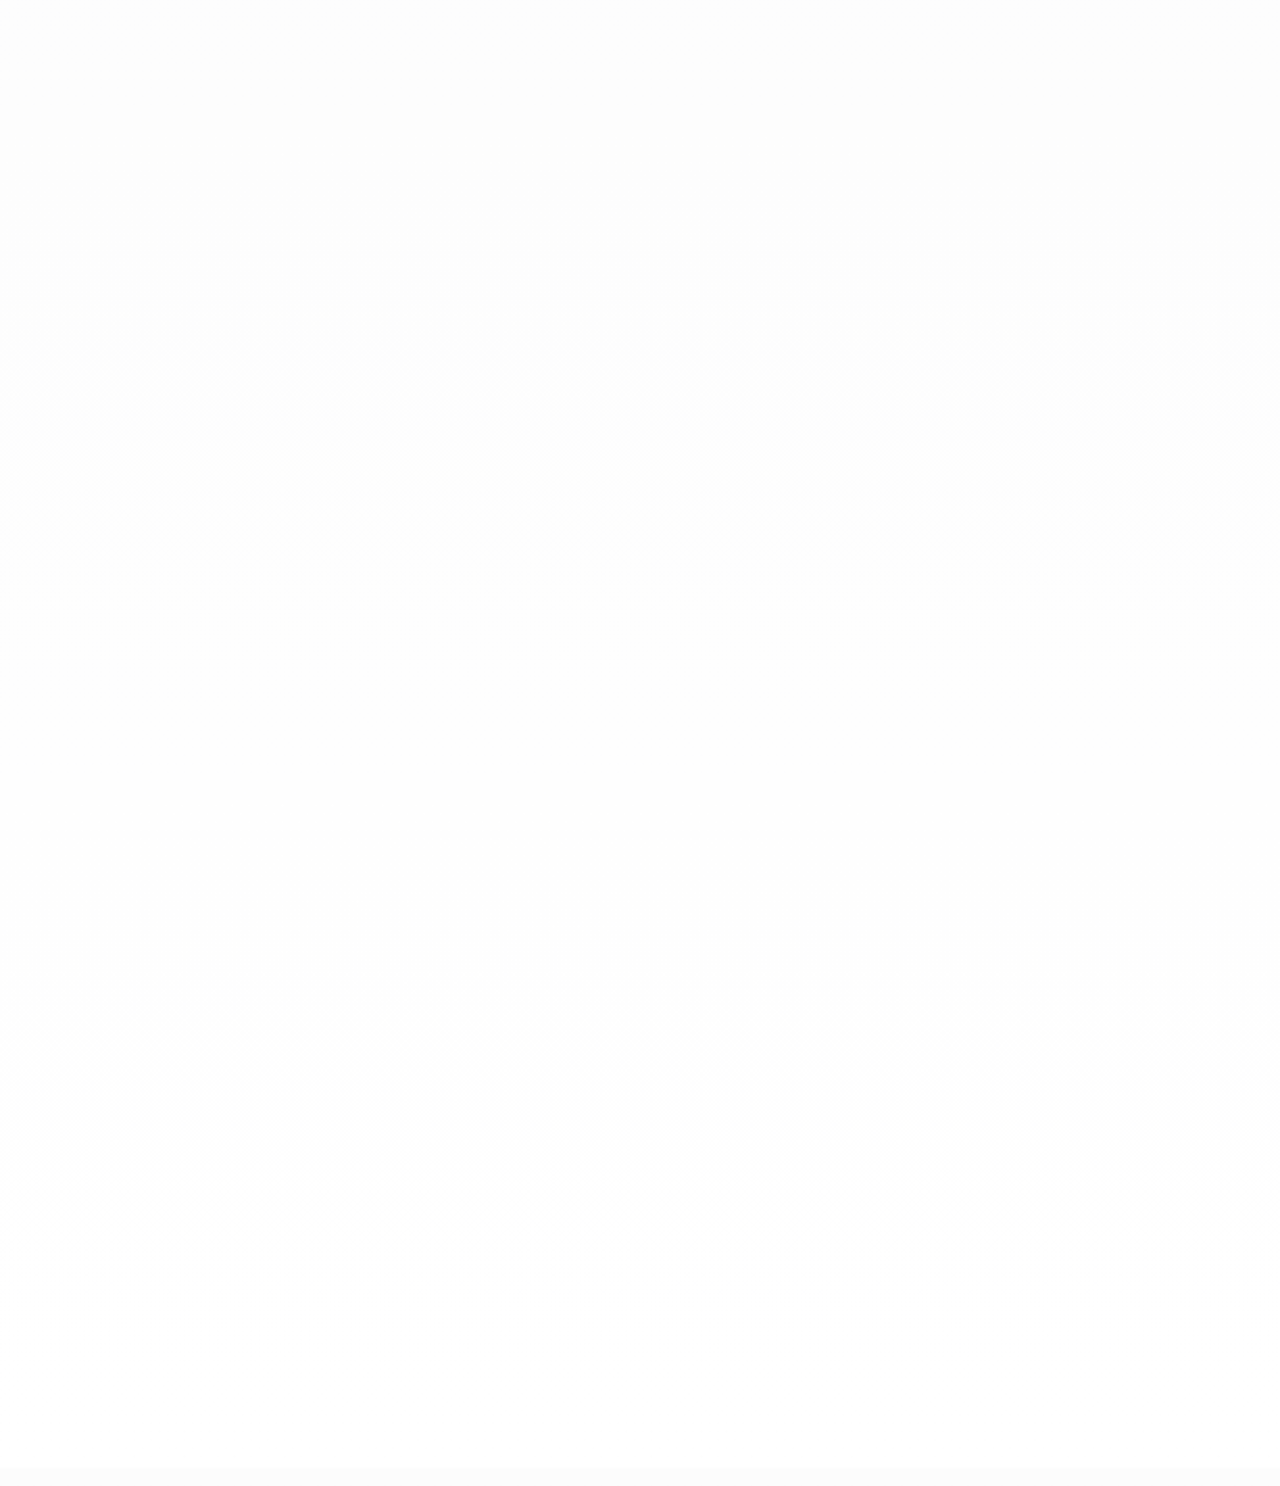
==== commit af7fd2fe: "Add tools landing page" ====
--- a/index.html
+++ b/index.html
@@ -170,6 +170,7 @@
                         <h2 class="text-3xl md:text-4xl font-extrabold text-brandDark mb-3 tracking-tight" data-vn="Công cụ tôi tin dùng" data-en="Trusted Tools">Công cụ tôi tin dùng</h2>
                         <p class="text-base md:text-lg text-zinc-500 max-w-2xl" data-vn="Những cuốn sách, thiết bị và dịch vụ tôi chọn lọc trong quá trình học tập, xây dựng dự án và tối ưu góc làm việc." data-en="A curated collection of books, gear, and services I use for learning, building projects, and refining my workspace.">Những cuốn sách, thiết bị và dịch vụ tôi chọn lọc trong quá trình học tập, xây dựng dự án và tối ưu góc làm việc.</p>
                     </div>
+                    <a href="/tools/" class="inline-flex items-center justify-center bg-brandDark text-white px-6 py-3 rounded-full text-sm font-bold hover:bg-brandOrange transition-colors shadow-sm" data-vn="Xem tất cả" data-en="View all">Xem tất cả</a>
                 </div>
 
                 <div class="grid grid-cols-1 md:grid-cols-2 lg:grid-cols-3 gap-8">
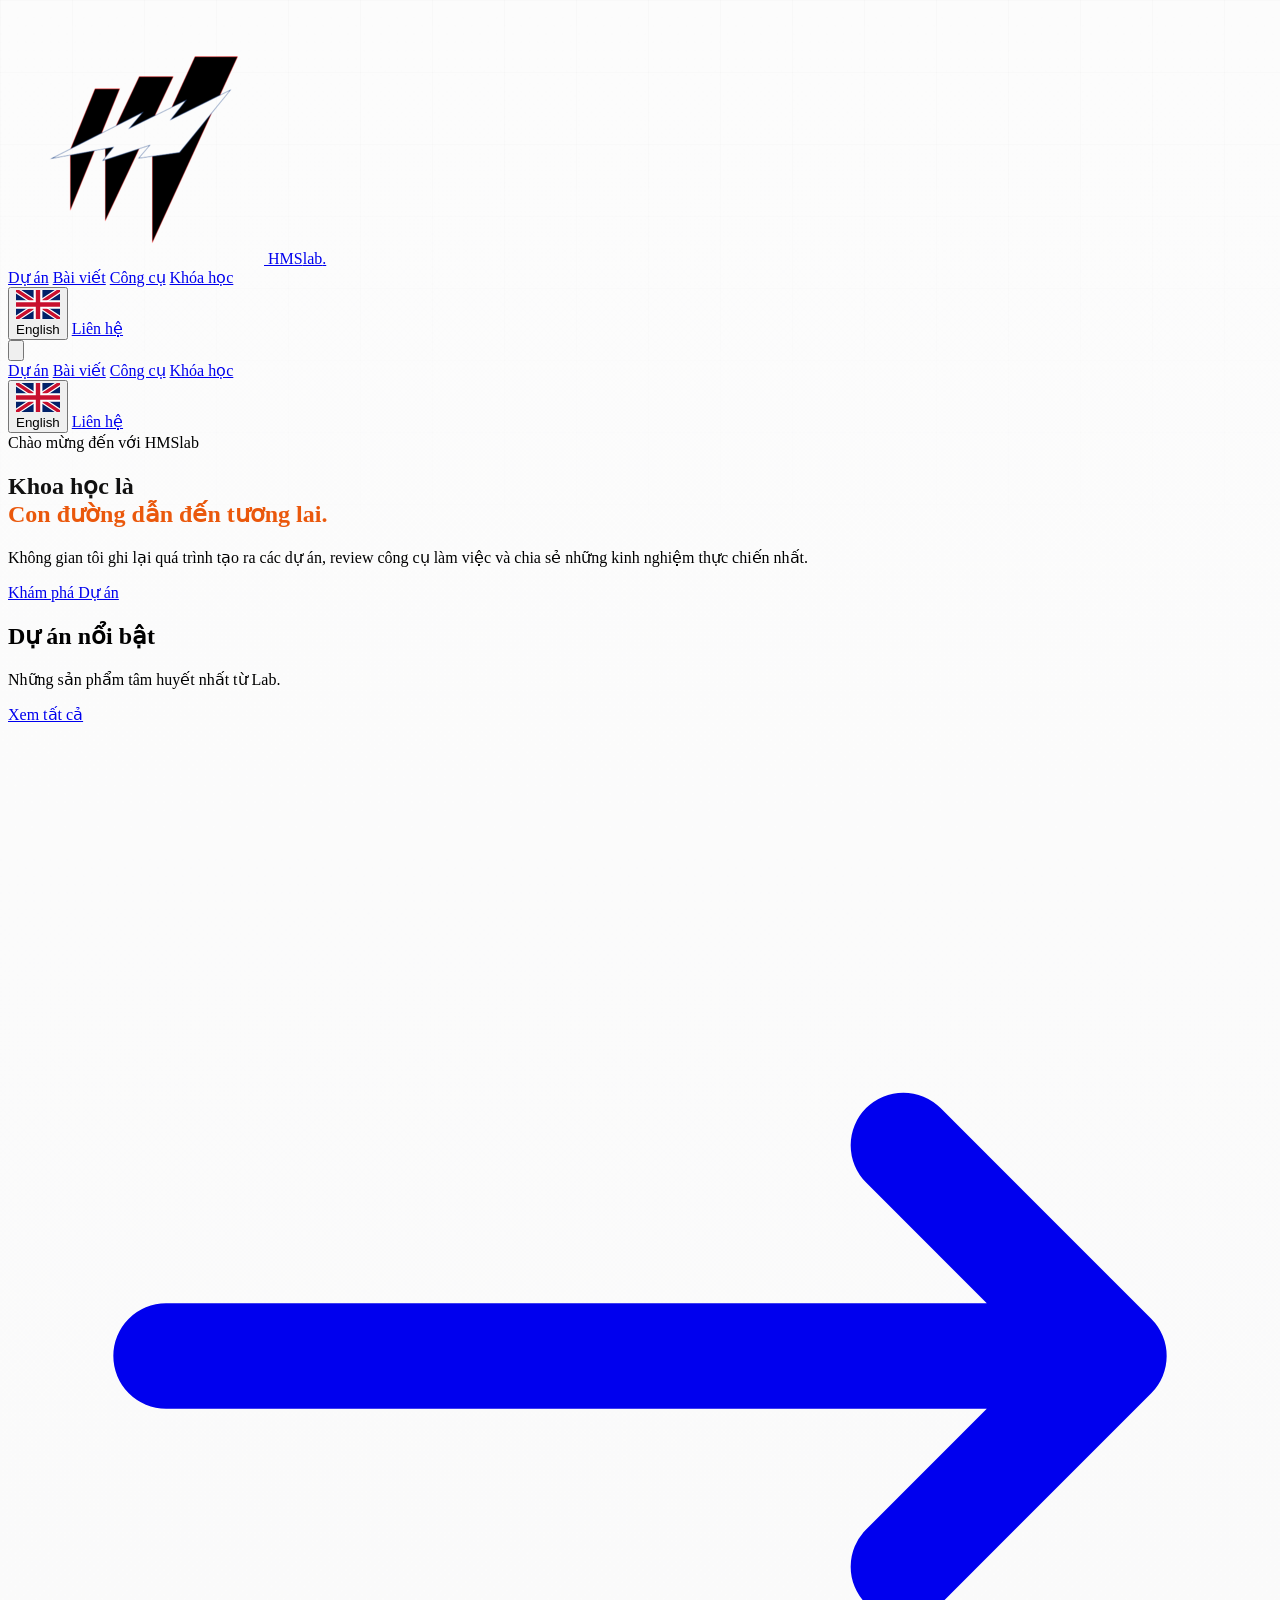
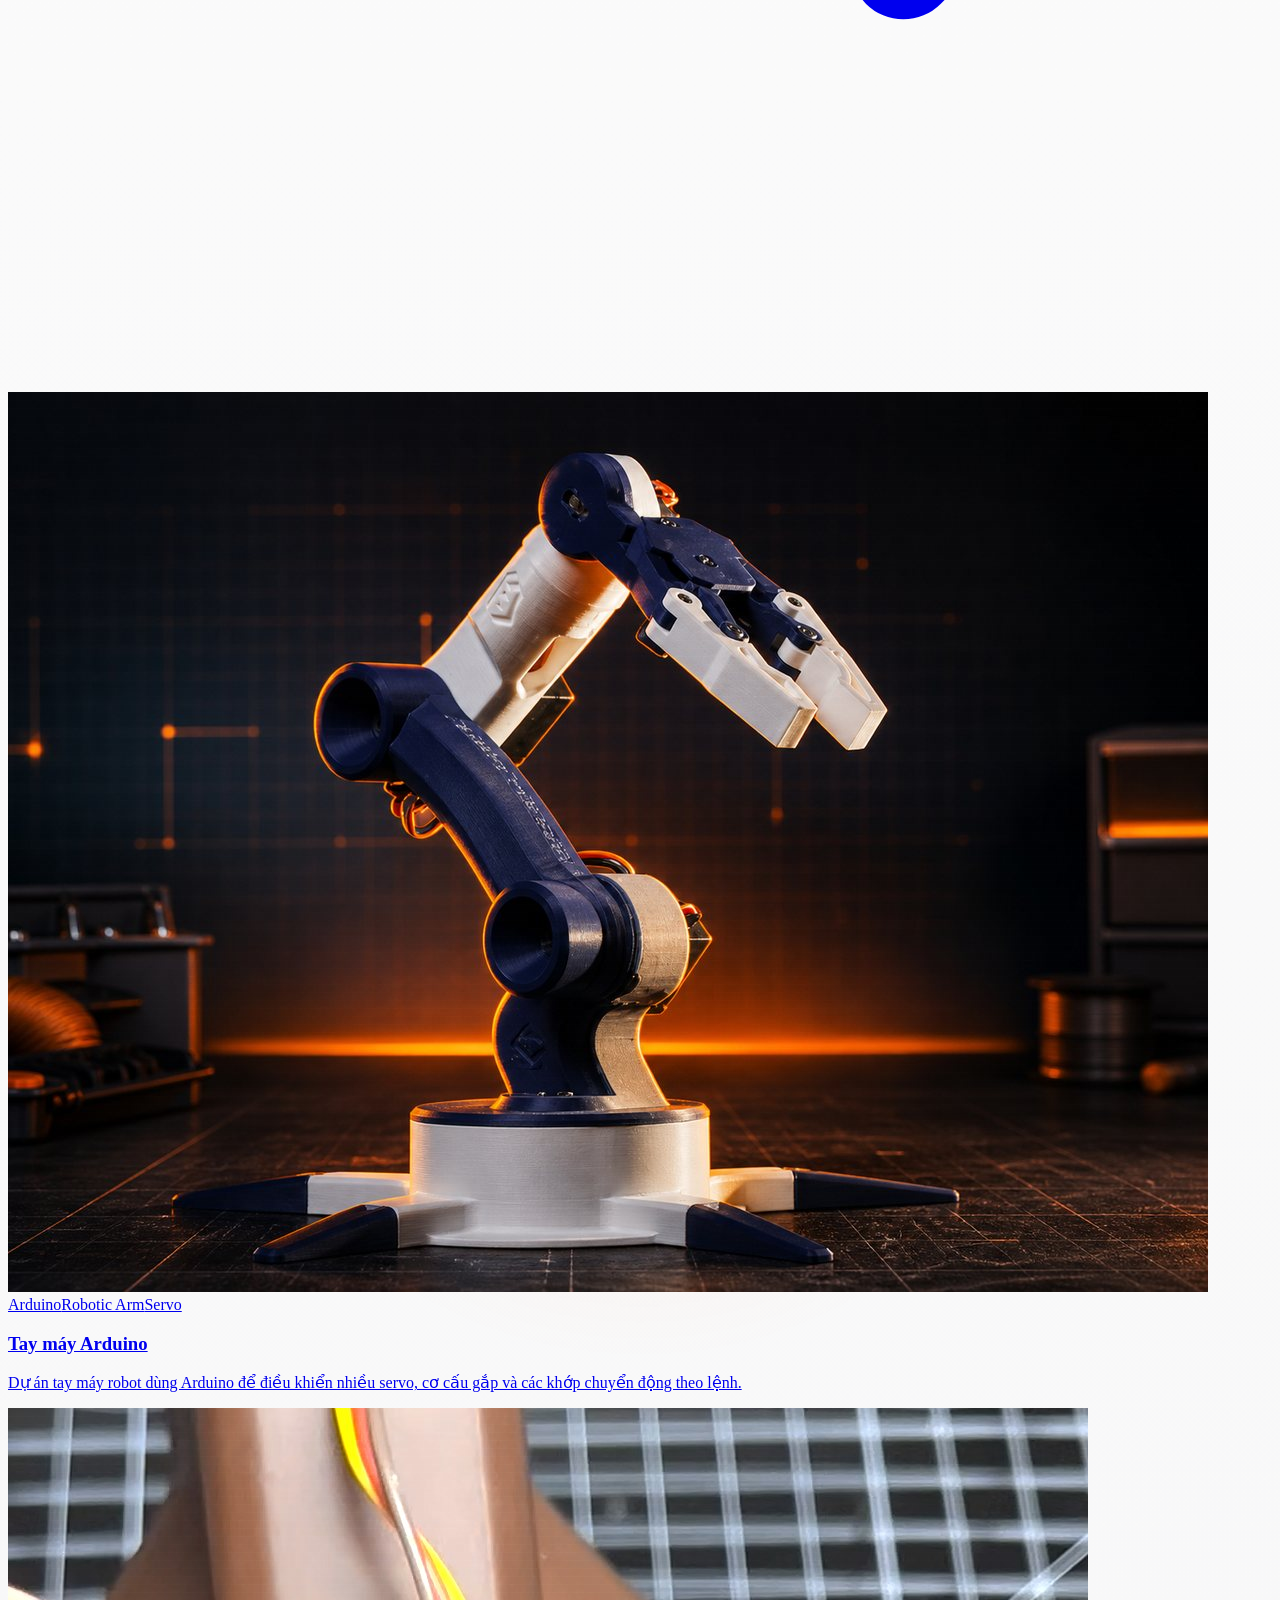
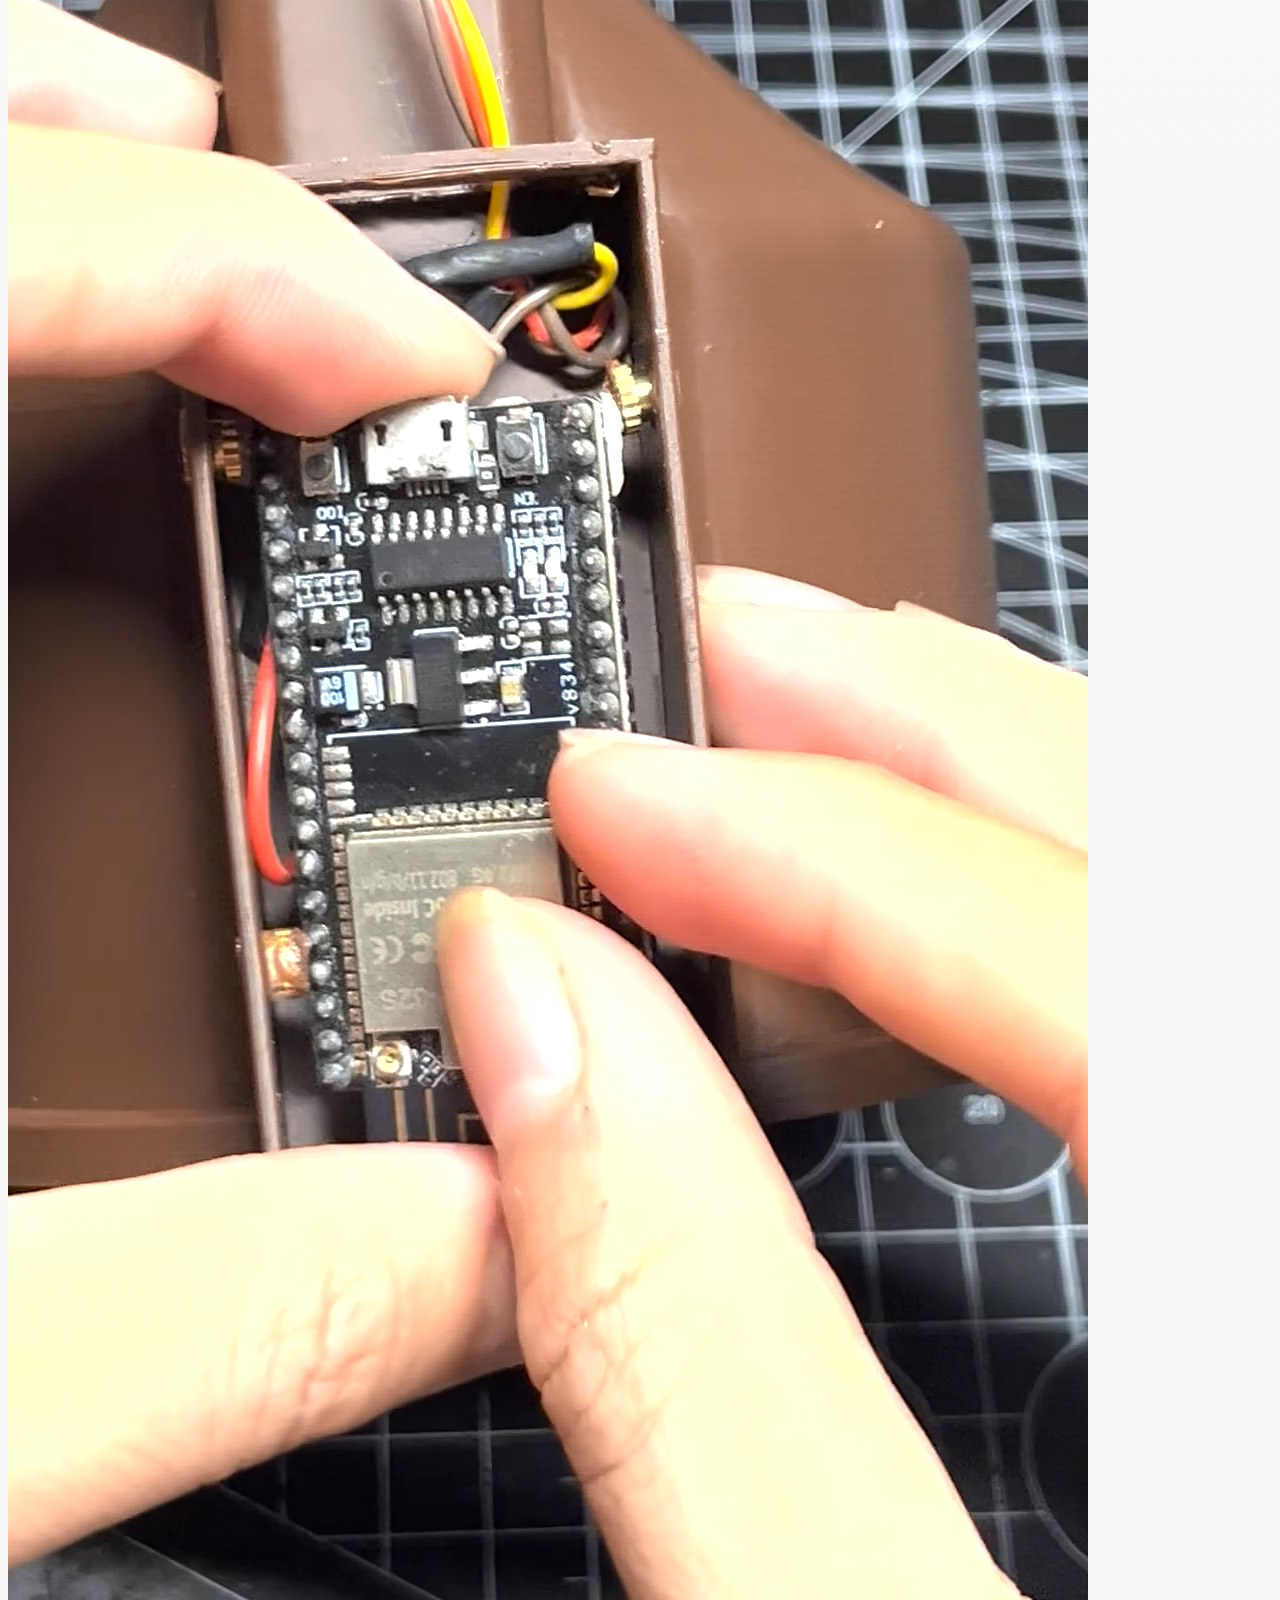
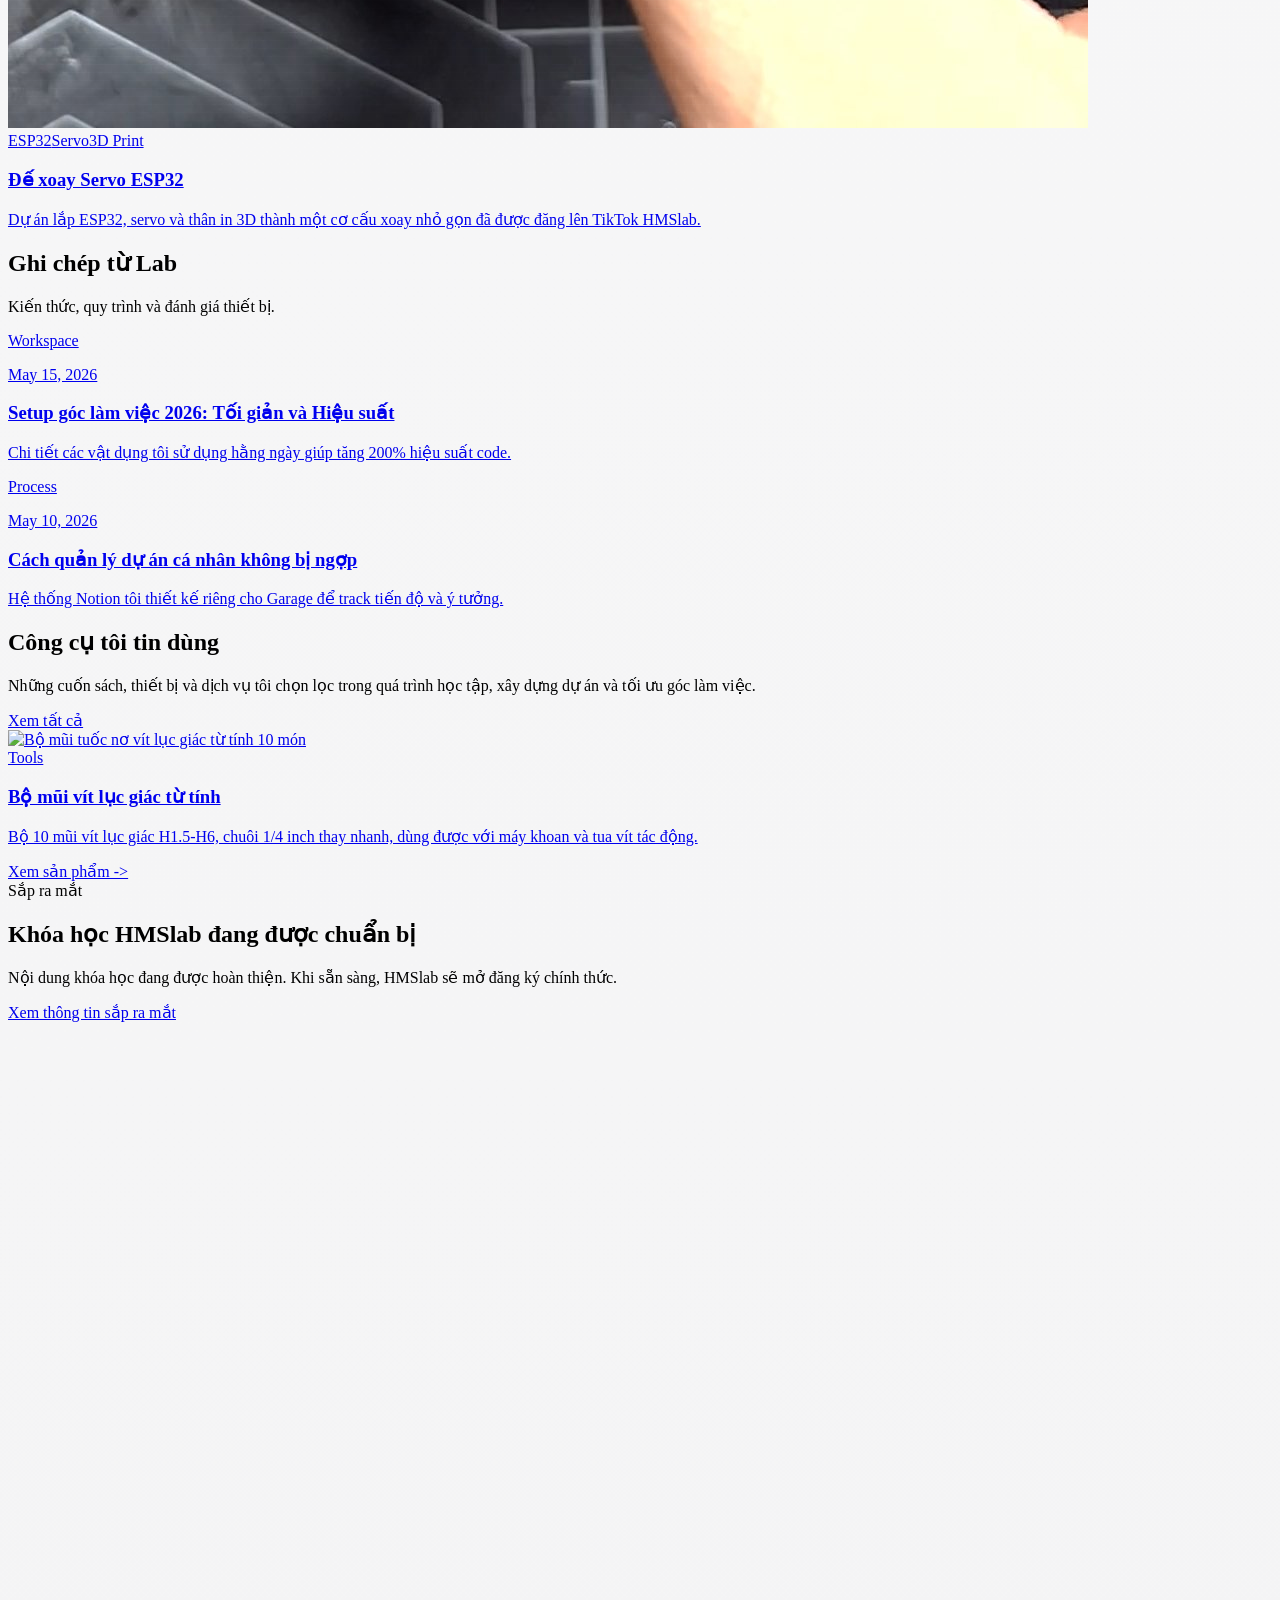
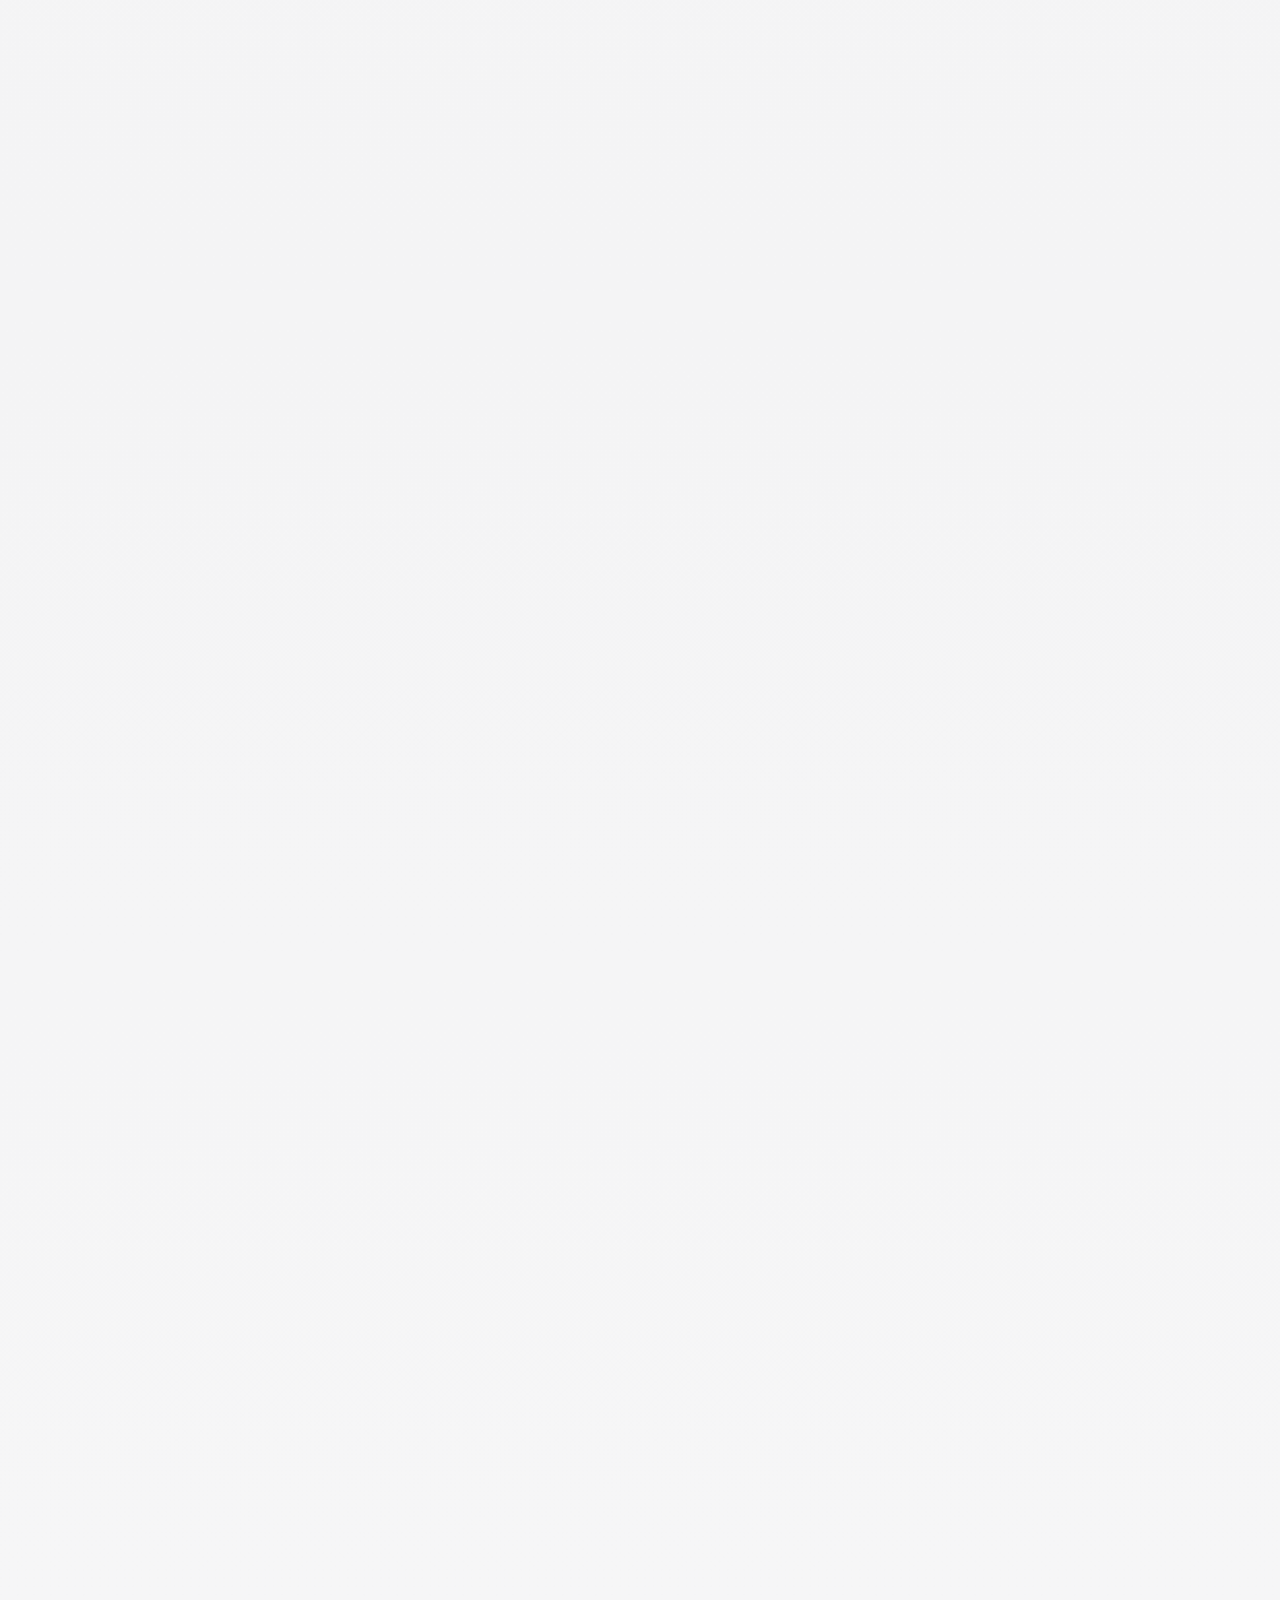
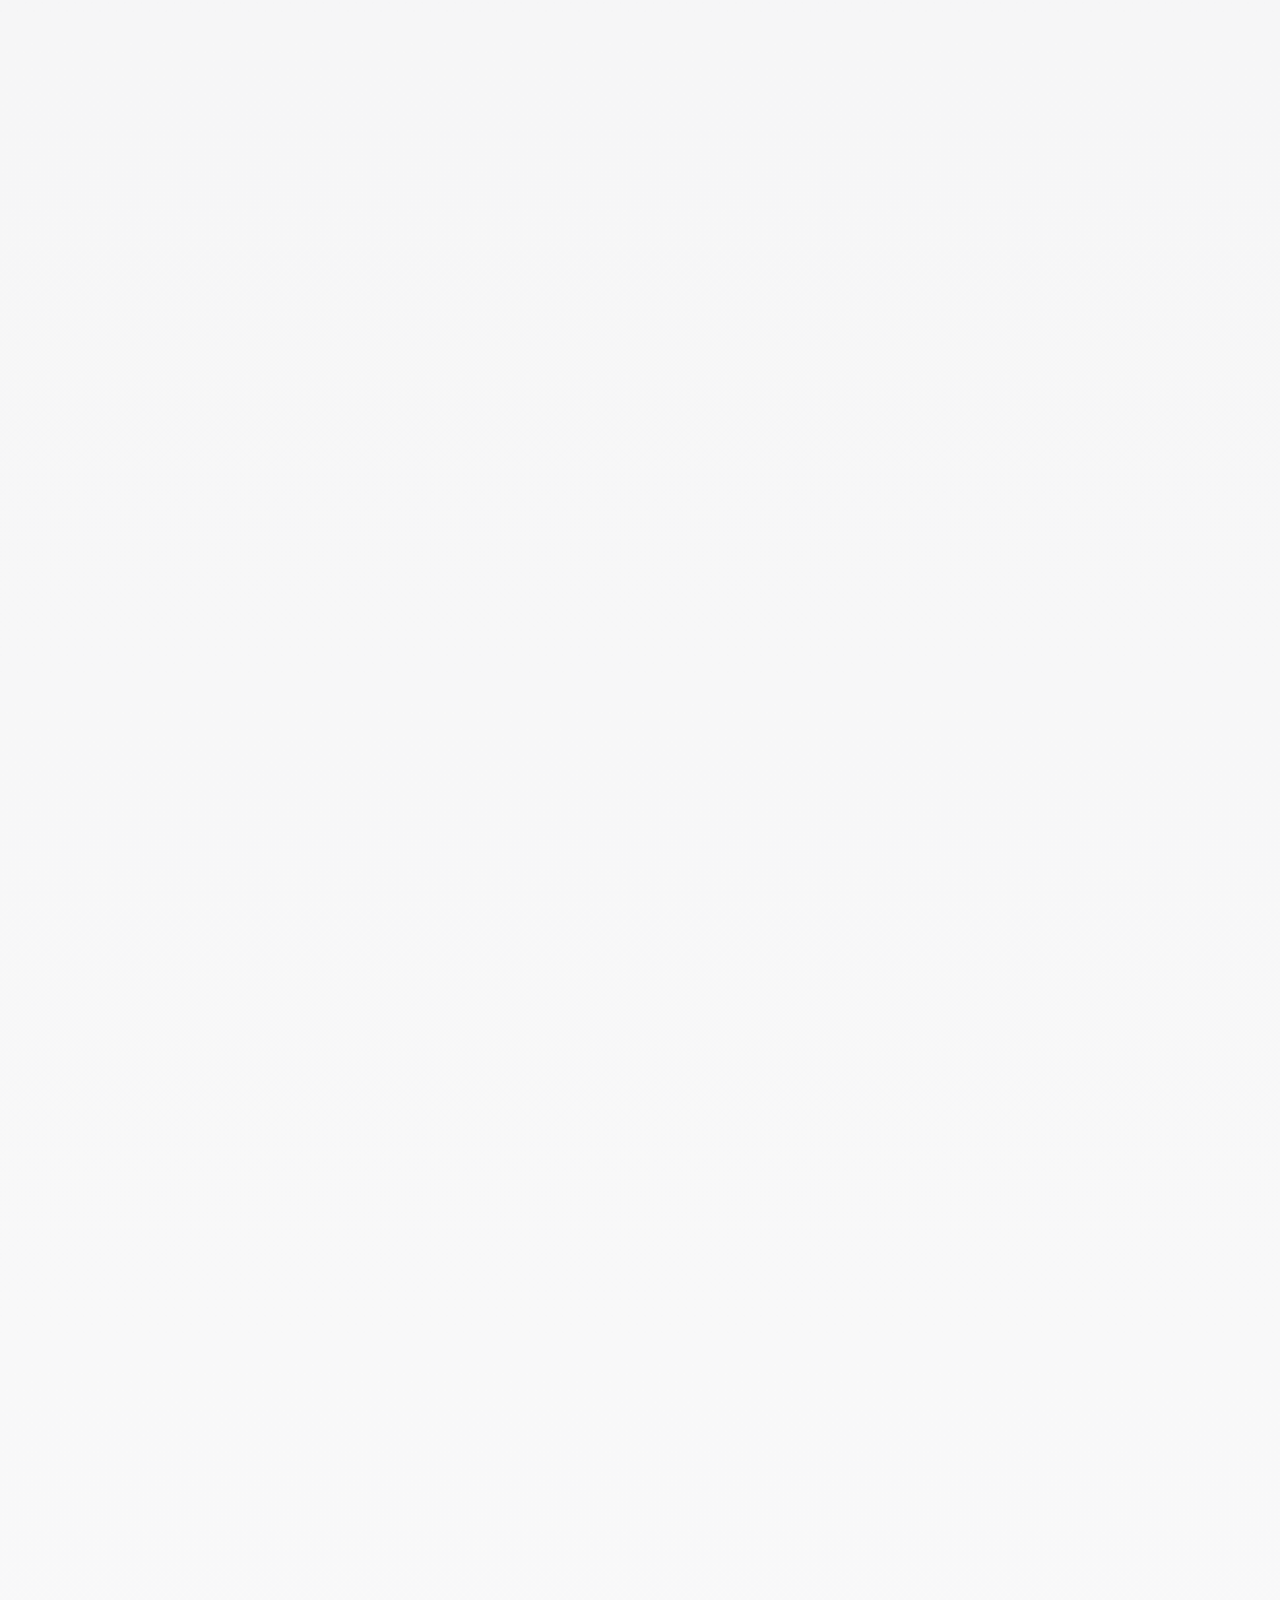
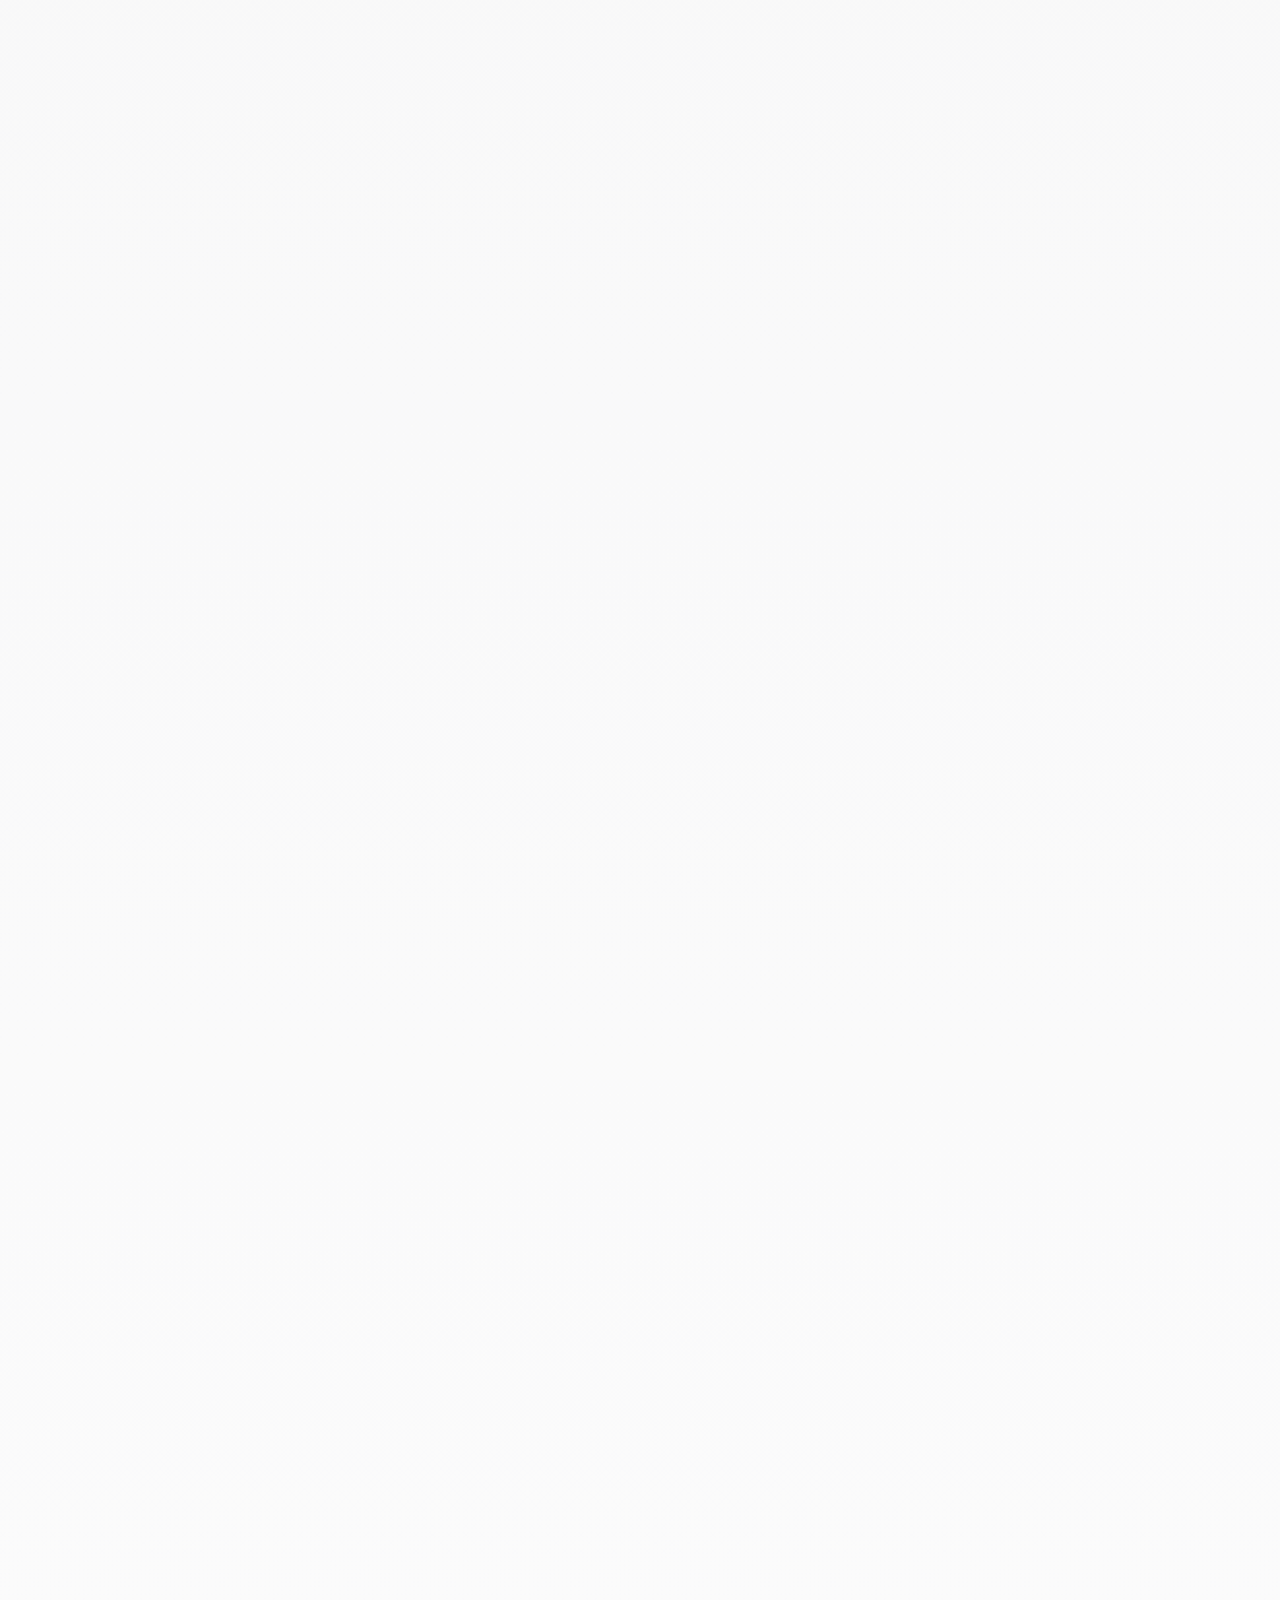
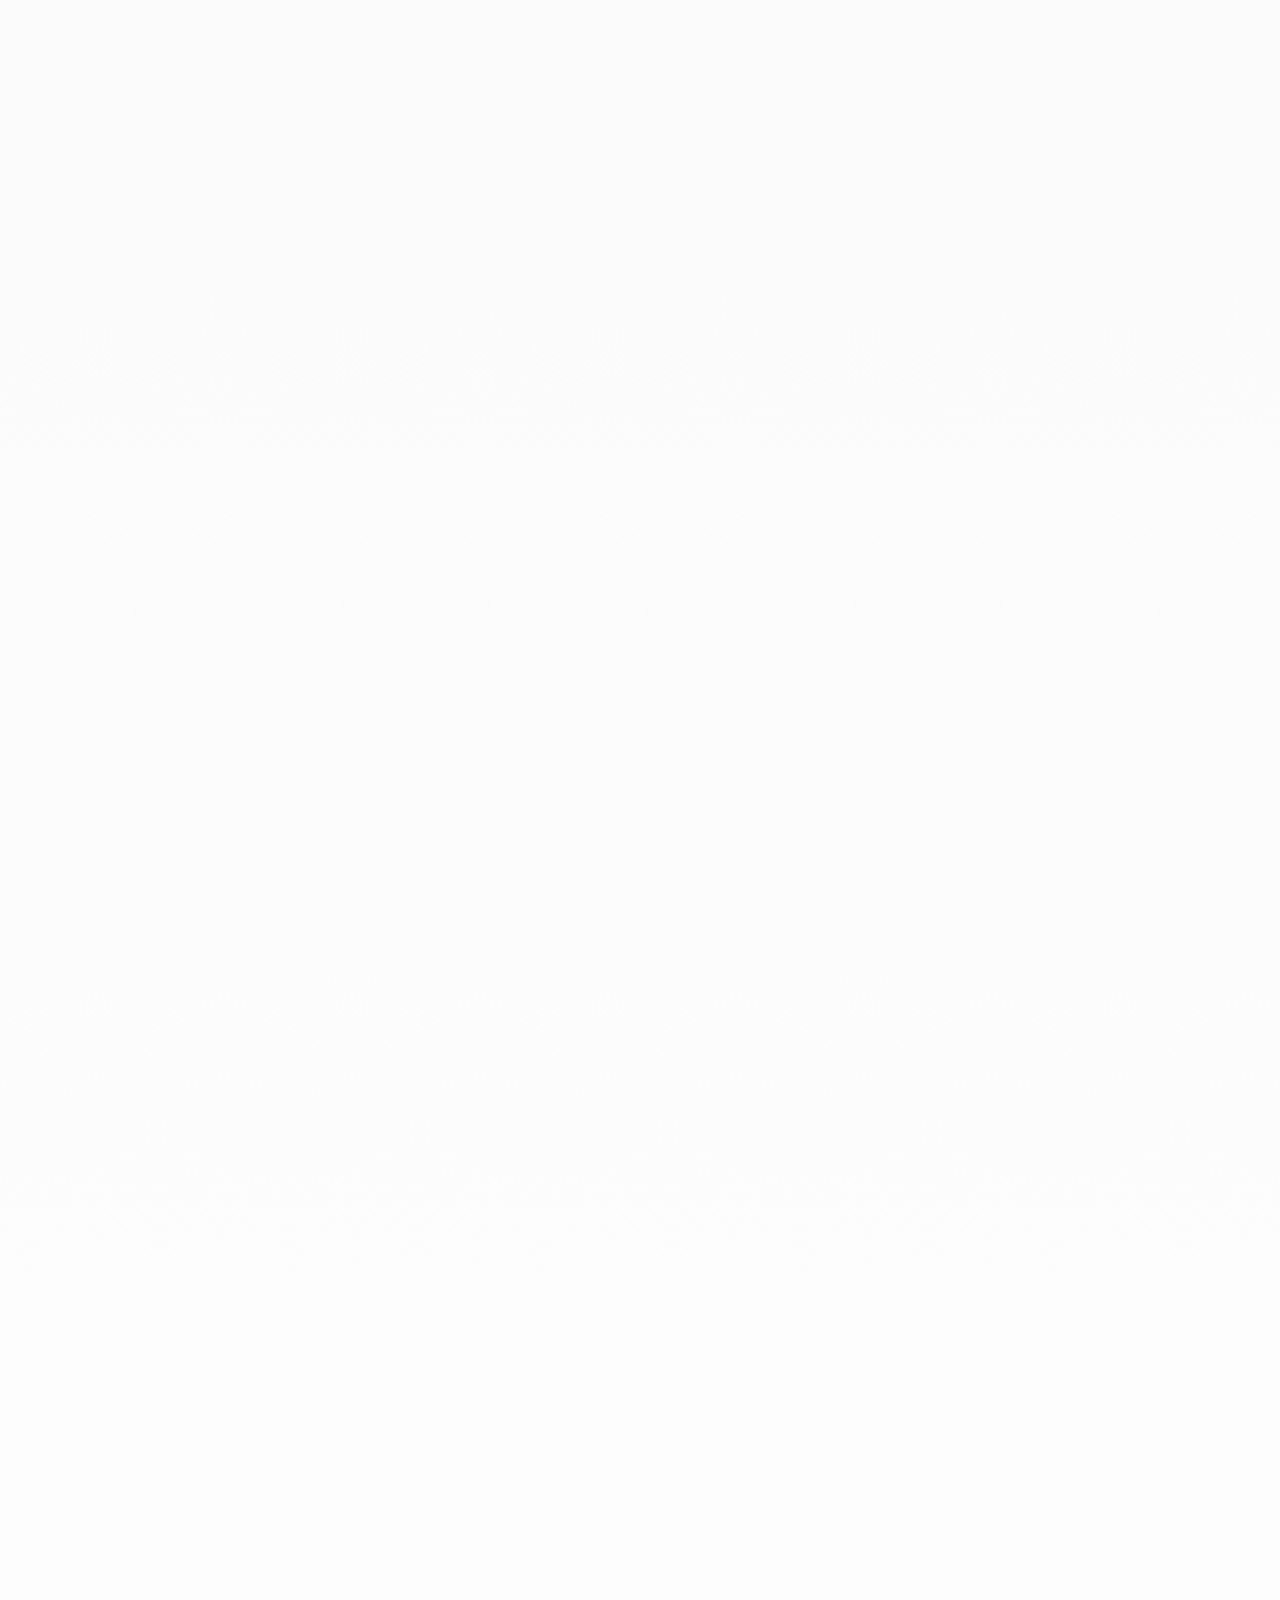
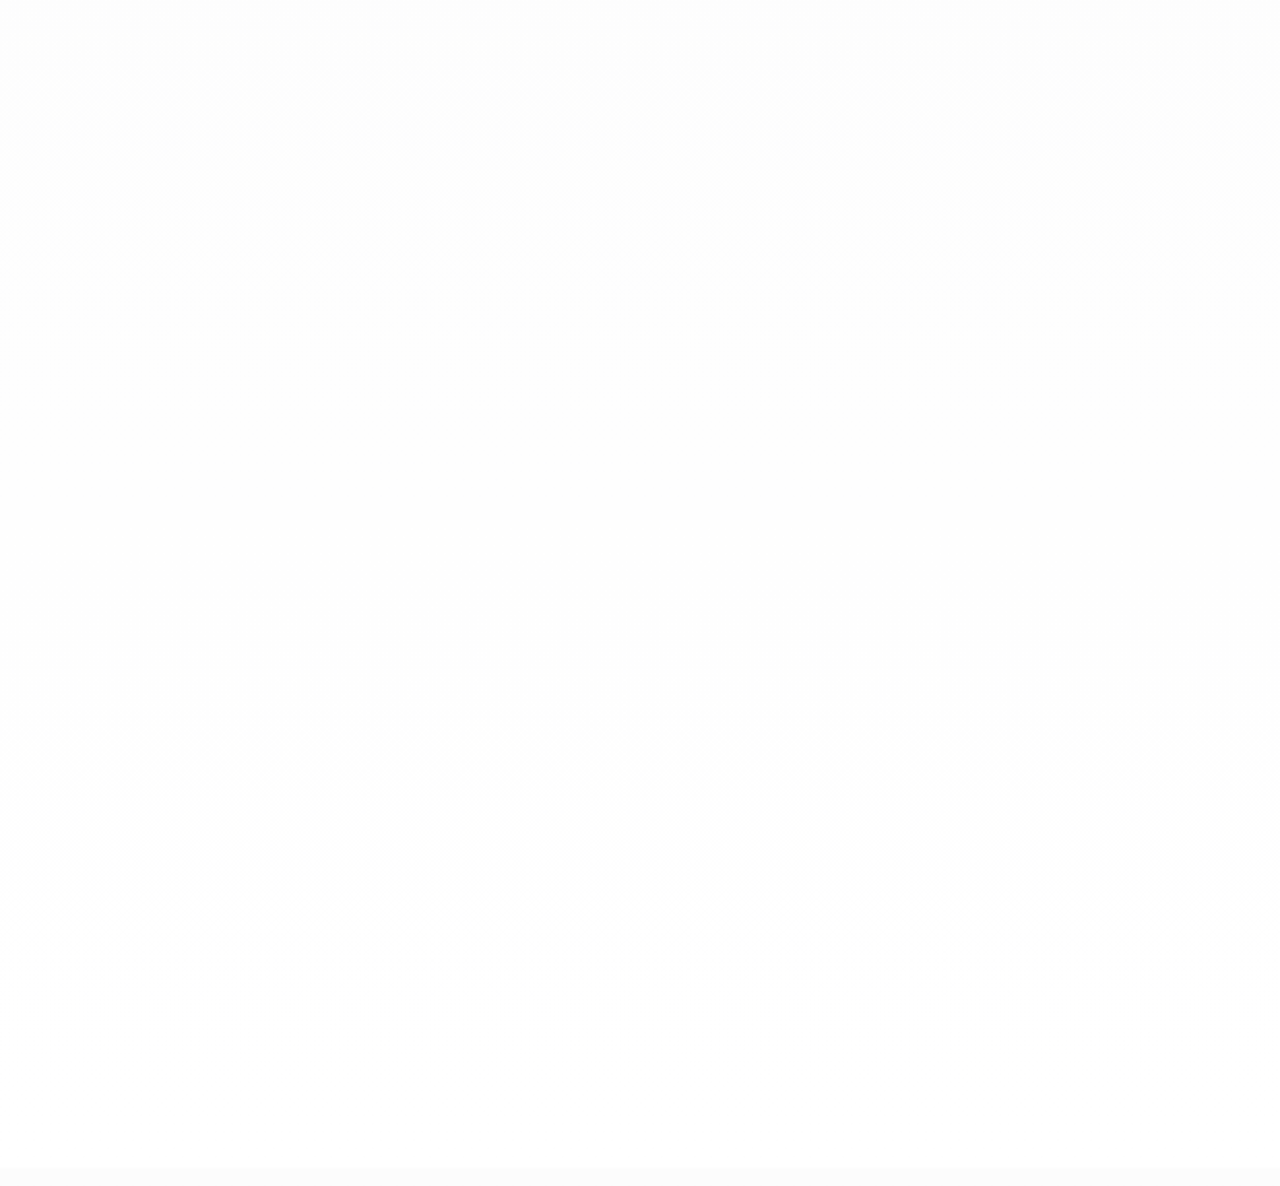
==== commit bf9c821d: "Keep only active affiliate product" ====
--- a/index.html
+++ b/index.html
@@ -174,45 +174,17 @@
                 </div>
 
                 <div class="grid grid-cols-1 md:grid-cols-2 lg:grid-cols-3 gap-8">
-                    <a href="https://www.tiktok.com/view/product/1729662764582275769?_svg=1&chain_key=%7B%22t%22%3A1%2C%22k%22%3A%22000000000000000007638834985932900117%22%2C%22sc%22%3A%22copy%22%7D&encode_params=[base64]%3D%3D&og_info=%7B%22title%22%3A%22S%C3%A1ch+-+Combo+2+cu%E1%BB%91n+T%C6%B0+Duy+Ng%C6%B0%E1%BB%A3c+++T%C6%B0+Duy+M%E1%BB%9F+-+Nguy%E1%BB%85n+Anh+D%C5%A9ng+-+SBOOKS%22%2C%22image%22%3A%22https%3A%2F%2Fp16-oec-va.ibyteimg.com%2Ftos-maliva-i-o3syd03w52-us%2Fc5bdd80e5cfc4e86905e9ebf995e77cd~tplv-o3syd03w52-resize-jpeg%3A800%3A800.jpeg%3Fdr%3D15584%26t%3D555f072d%26ps%3D933b5bde%26shp%3D2408c917%26shcp%3D32ce9e9e%26idc%3Dmy2%26from%3D604555543%22%7D&scene=pdp&share_app_id=1180&share_region=VN&timestamp=1778554875&trackParams=%7B%22enter_from_info%22%3A%22product_share_outside%22%2C%22source_page_type%22%3A%22product_share%22%2C%22enable_shop_tab_popup%22%3A1%7D&use_land_page=1&utm_campaign=client_share&utm_source=copy" target="_blank" rel="nofollow sponsored noopener noreferrer" class="group block bg-white border border-zinc-200 rounded-3xl overflow-hidden shadow-premium hover:shadow-premium-hover transition-all duration-500">
+                    <a href="https://www.tiktok.com/view/product/1731170059037345638?_svg=1&chain_key=%7B%22t%22%3A1%2C%22k%22%3A%22000000000000000007639995431824410388%22%2C%22sc%22%3A%22copy%22%7D&encode_params=[base64]%3D%3D&og_info=%7B%22title%22%3A%22B%E1%BB%99+M%C5%A9i+Tu%E1%BB%91c+N%C6%A1+V%C3%ADt+L%E1%BB%A5c+Gi%C3%A1c+T%E1%BB%AB+T%C3%ADnh%2C+10+M%C3%B3n%2C+Chu%C3%B4i+1+%2F+4+%5C%22%2C+Thay+%C4%90%E1%BB%95i+Nhanh%2C+T%C6%B0%C6%A1ng+Th%C3%ADch+V%E1%BB%9Bi+M%C3%A1y+Khoan+V%C3%A0+Tua+V%C3%ADt+T%C3%A1c+%C4%90%E1%BB%99ng%2C+Bao+G%E1%BB%93m+C%C3%A1c+K%C3%ADch+C%E1%BB%A1+H1.5-H6%22%2C%22image%22%3A%22https%3A%2F%2Fp16-oec-sg.ibyteimg.com%2Ftos-alisg-i-aphluv4xwc-sg%2F4469f6308c1e4a76a85ff38a8be07bc2~tplv-aphluv4xwc-resize-jpeg%3A800%3A800.jpeg%3Fdr%3D15584%26t%3D555f072d%26ps%3D933b5bde%26shp%3D2408c917%26shcp%3D32ce9e9e%26idc%3Dmy2%26from%3D604555543%22%7D&scene=pdp&share_app_id=1180&share_region=VN&timestamp=1778825059&trackParams=%7B%22enter_from_info%22%3A%22product_share_outside%22%2C%22source_page_type%22%3A%22product_share%22%2C%22enable_shop_tab_popup%22%3A1%7D&use_land_page=1&utm_campaign=client_share&utm_source=copy" target="_blank" rel="nofollow sponsored noopener noreferrer" class="group block bg-white border border-zinc-200 rounded-3xl overflow-hidden shadow-premium hover:shadow-premium-hover transition-all duration-500">
                         <div class="aspect-[4/3] bg-zinc-100 overflow-hidden">
-                            <img src="https://p16-oec-va.ibyteimg.com/tos-maliva-i-o3syd03w52-us/c5bdd80e5cfc4e86905e9ebf995e77cd~tplv-o3syd03w52-resize-jpeg:800:800.jpeg?dr=15584&t=555f072d&ps=933b5bde&shp=2408c917&shcp=32ce9e9e&idc=my2&from=604555543" alt="Sách - Combo 2 cuốn Tư Duy Ngược và Tư Duy Mở" class="w-full h-full object-cover group-hover:scale-105 transition-transform duration-700 ease-out">
+                            <img src="https://p16-oec-sg.ibyteimg.com/tos-alisg-i-aphluv4xwc-sg/4469f6308c1e4a76a85ff38a8be07bc2~tplv-aphluv4xwc-resize-jpeg:800:800.jpeg?dr=15584&t=555f072d&ps=933b5bde&shp=2408c917&shcp=32ce9e9e&idc=my2&from=604555543" alt="Bộ mũi tuốc nơ vít lục giác từ tính 10 món" class="w-full h-full object-cover group-hover:scale-105 transition-transform duration-700 ease-out">
                         </div>
                         <div class="p-6">
                             <div class="flex items-center justify-between gap-3 mb-4">
-                                <span class="text-[10px] font-mono font-bold bg-orange-100 text-brandOrange px-3 py-1 rounded-full uppercase tracking-wider">Books</span>
+                                <span class="text-[10px] font-mono font-bold bg-zinc-100 text-zinc-600 px-3 py-1 rounded-full uppercase tracking-wider">Tools</span>
                             </div>
-                            <h3 class="text-xl font-bold text-brandDark mb-2 group-hover:text-brandOrange transition-colors" data-vn="Combo Tư Duy Ngược + Tư Duy Mở" data-en="Reverse Thinking + Open Thinking Combo">Combo Tư Duy Ngược + Tư Duy Mở</h3>
-                            <p class="text-zinc-500 text-sm leading-relaxed mb-5" data-vn="Bộ sách giúp rèn cách đặt câu hỏi, nhìn vấn đề từ nhiều chiều và đưa ra quyết định tỉnh táo hơn khi học tập hoặc làm dự án." data-en="A book set for asking better questions, seeing problems from multiple angles, and making clearer decisions while learning or building.">Bộ sách giúp rèn cách đặt câu hỏi, nhìn vấn đề từ nhiều chiều và đưa ra quyết định tỉnh táo hơn khi học tập hoặc làm dự án.</p>
-                            <span class="inline-flex items-center text-sm font-bold text-brandDark group-hover:text-brandOrange transition-colors" data-vn="Xem sản phẩm →" data-en="View product →">Xem sản phẩm →</span>
-                        </div>
-                    </a>
-
-                    <a href="https://www.tiktok.com/view/product/1732584150046705094?_svg=1&chain_key=%7B%22t%22%3A1%2C%22k%22%3A%22000000000000000007638890340984899349%22%2C%22sc%22%3A%22copy%22%7D&encode_params=[base64]%3D%3D&og_info=%7B%22image%22%3A%22https%3A%2F%2Fp16-oec-va.ibyteimg.com%2Ftos-maliva-i-o3syd03w52-us%2F639a7b2c68a14ec0bc7e693ad1a43992~tplv-o3syd03w52-resize-jpeg%3A800%3A800.jpeg%3Fdr%3D15584%26t%3D555f072d%26ps%3D933b5bde%26shp%3D2408c917%26shcp%3D32ce9e9e%26idc%3Dmy2%26from%3D604555543%22%2C%22title%22%3A%22B%E1%BA%A3ng+ph%C3%A1t+tri%E1%BB%83n%2C+ESP32-S3+N16R8%2C+Module+Wifi+v%C3%A0+BT+2.4G%2C+v%E1%BB%9Bi+b%E1%BB%99+nh%E1%BB%9B+cache+8MB+v%C3%A0+16MB%2C+Module+Camera+OV2640+v%C3%A0+OV5640%2C+T%C6%B0%C6%A1ng+th%C3%ADch+v%E1%BB%9Bi+ESP32+S3+N16R8+CAM%22%7D&scene=pdp&share_app_id=1180&share_region=VN&timestamp=1778567774&trackParams=%7B%22enter_from_info%22%3A%22product_share_outside%22%2C%22source_page_type%22%3A%22product_share%22%2C%22enable_shop_tab_popup%22%3A1%7D&use_land_page=1&utm_campaign=client_share&utm_source=copy" target="_blank" rel="nofollow sponsored noopener noreferrer" class="group block bg-white border border-zinc-200 rounded-3xl overflow-hidden shadow-premium hover:shadow-premium-hover transition-all duration-500">
-                        <div class="aspect-[4/3] bg-zinc-100 overflow-hidden">
-                            <img src="https://p16-oec-va.ibyteimg.com/tos-maliva-i-o3syd03w52-us/639a7b2c68a14ec0bc7e693ad1a43992~tplv-o3syd03w52-resize-jpeg:800:800.jpeg?dr=15584&t=555f072d&ps=933b5bde&shp=2408c917&shcp=32ce9e9e&idc=my2&from=604555543" alt="Bảng phát triển ESP32-S3 N16R8 CAM" class="w-full h-full object-cover group-hover:scale-105 transition-transform duration-700 ease-out">
-                        </div>
-                        <div class="p-6">
-                            <div class="flex items-center justify-between gap-3 mb-4">
-                                <span class="text-[10px] font-mono font-bold bg-zinc-100 text-zinc-600 px-3 py-1 rounded-full uppercase tracking-wider">Hardware</span>
-                            </div>
-                            <h3 class="text-xl font-bold text-brandDark mb-2 group-hover:text-brandOrange transition-colors" data-vn="ESP32-S3 N16R8 CAM" data-en="ESP32-S3 N16R8 CAM">ESP32-S3 N16R8 CAM</h3>
-                            <p class="text-zinc-500 text-sm leading-relaxed mb-5" data-vn="Bảng phát triển có WiFi, Bluetooth 2.4G và hỗ trợ camera OV2640 / OV5640, phù hợp để thử nghiệm IoT, thị giác máy tính và các dự án lab nhỏ." data-en="A development board with WiFi, 2.4G Bluetooth, and OV2640 / OV5640 camera support, useful for IoT, computer vision, and small lab projects.">Bảng phát triển có WiFi, Bluetooth 2.4G và hỗ trợ camera OV2640 / OV5640, phù hợp để thử nghiệm IoT, thị giác máy tính và các dự án lab nhỏ.</p>
-                            <span class="inline-flex items-center text-sm font-bold text-brandDark group-hover:text-brandOrange transition-colors" data-vn="Xem sản phẩm →" data-en="View product →">Xem sản phẩm →</span>
-                        </div>
-                    </a>
-
-                    <a href="https://www.tiktok.com/view/product/1730280313017174072?_svg=1&chain_key=%7B%22t%22%3A1%2C%22k%22%3A%22000000000000000007638890448172680980%22%2C%22sc%22%3A%22copy%22%7D&encode_params=[base64]%3D%3D&og_info=%7B%22title%22%3A%22B%E1%BB%99+KIT+H%E1%BB%8Dc+T%E1%BA%ADp+Arduino+Uno+R3+BLK+Plus+-+S%E1%BA%A3n+ph%E1%BA%A9m+n%C3%A2ng+c%E1%BA%A5p+v%E1%BB%9Bi+41+linh+ki%E1%BB%87n+v%C3%A0+nhi%E1%BB%81u+c%E1%BA%A3m+bi%E1%BA%BFn%22%2C%22image%22%3A%22https%3A%2F%2Fp16-oec-sg.ibyteimg.com%2Ftos-alisg-i-aphluv4xwc-sg%2Fbc374e94f51c432398a9e13e9e3ea0a7~tplv-aphluv4xwc-resize-jpeg%3A800%3A800.jpeg%3Fdr%3D15584%26t%3D555f072d%26ps%3D933b5bde%26shp%3D2408c917%26shcp%3D32ce9e9e%26idc%3Dmy2%26from%3D604555543%22%7D&scene=pdp&share_app_id=1180&share_region=VN&timestamp=1778567793&trackParams=%7B%22enter_from_info%22%3A%22product_share_outside%22%2C%22source_page_type%22%3A%22product_share%22%2C%22enable_shop_tab_popup%22%3A1%7D&use_land_page=1&utm_campaign=client_share&utm_source=copy" target="_blank" rel="nofollow sponsored noopener noreferrer" class="group block bg-white border border-zinc-200 rounded-3xl overflow-hidden shadow-premium hover:shadow-premium-hover transition-all duration-500">
-                        <div class="aspect-[4/3] bg-zinc-100 overflow-hidden">
-                            <img src="https://p16-oec-sg.ibyteimg.com/tos-alisg-i-aphluv4xwc-sg/bc374e94f51c432398a9e13e9e3ea0a7~tplv-aphluv4xwc-resize-jpeg:800:800.jpeg?dr=15584&t=555f072d&ps=933b5bde&shp=2408c917&shcp=32ce9e9e&idc=my2&from=604555543" alt="Bộ KIT học tập Arduino Uno R3 BLK Plus" class="w-full h-full object-cover group-hover:scale-105 transition-transform duration-700 ease-out">
-                        </div>
-                        <div class="p-6">
-                            <div class="flex items-center justify-between gap-3 mb-4">
-                                <span class="text-[10px] font-mono font-bold bg-zinc-100 text-zinc-600 px-3 py-1 rounded-full uppercase tracking-wider">Hardware</span>
-                            </div>
-                            <h3 class="text-xl font-bold text-brandDark mb-2 group-hover:text-brandOrange transition-colors" data-vn="KIT Arduino Uno R3 BLK Plus" data-en="Arduino Uno R3 BLK Plus Kit">KIT Arduino Uno R3 BLK Plus</h3>
-                            <p class="text-zinc-500 text-sm leading-relaxed mb-5" data-vn="Bộ kit học tập Arduino với 41 linh kiện và nhiều cảm biến, phù hợp để bắt đầu thực hành điện tử, lập trình nhúng và làm prototype." data-en="An Arduino learning kit with 41 components and multiple sensors, suitable for electronics practice, embedded programming, and prototyping.">Bộ kit học tập Arduino với 41 linh kiện và nhiều cảm biến, phù hợp để bắt đầu thực hành điện tử, lập trình nhúng và làm prototype.</p>
-                            <span class="inline-flex items-center text-sm font-bold text-brandDark group-hover:text-brandOrange transition-colors" data-vn="Xem sản phẩm →" data-en="View product →">Xem sản phẩm →</span>
+                            <h3 class="text-xl font-bold text-brandDark mb-2 group-hover:text-brandOrange transition-colors" data-vn="Bộ mũi vít lục giác từ tính" data-en="Magnetic Hex Screwdriver Bit Set">Bộ mũi vít lục giác từ tính</h3>
+                            <p class="text-zinc-500 text-sm leading-relaxed mb-5" data-vn="Bộ 10 mũi vít lục giác H1.5-H6, chuôi 1/4 inch thay nhanh, dùng được với máy khoan và tua vít tác động." data-en="A 10-piece H1.5-H6 magnetic hex bit set with quick-change 1/4 inch shank for drills and impact drivers.">Bộ 10 mũi vít lục giác H1.5-H6, chuôi 1/4 inch thay nhanh, dùng được với máy khoan và tua vít tác động.</p>
+                            <span class="inline-flex items-center text-sm font-bold text-brandDark group-hover:text-brandOrange transition-colors" data-vn="Xem sản phẩm ->" data-en="View product ->">Xem sản phẩm -></span>
                         </div>
                     </a>
 
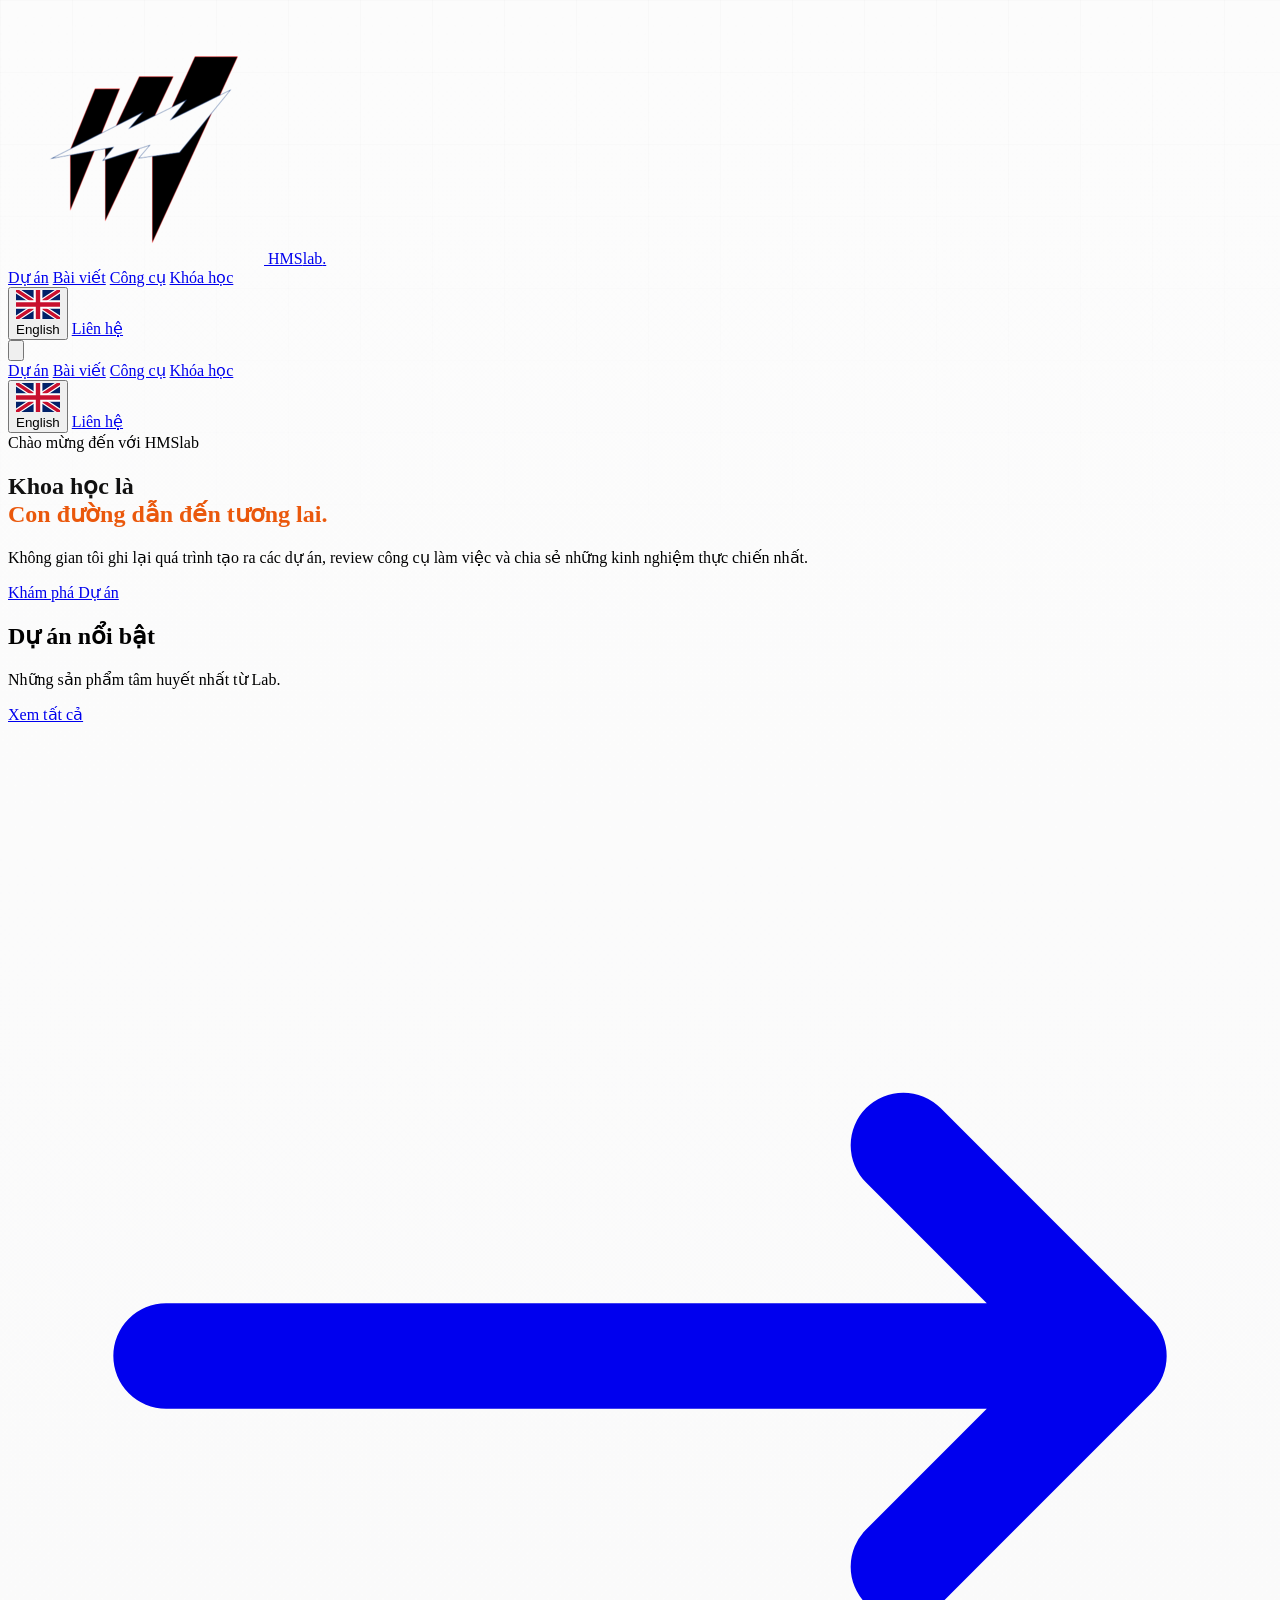
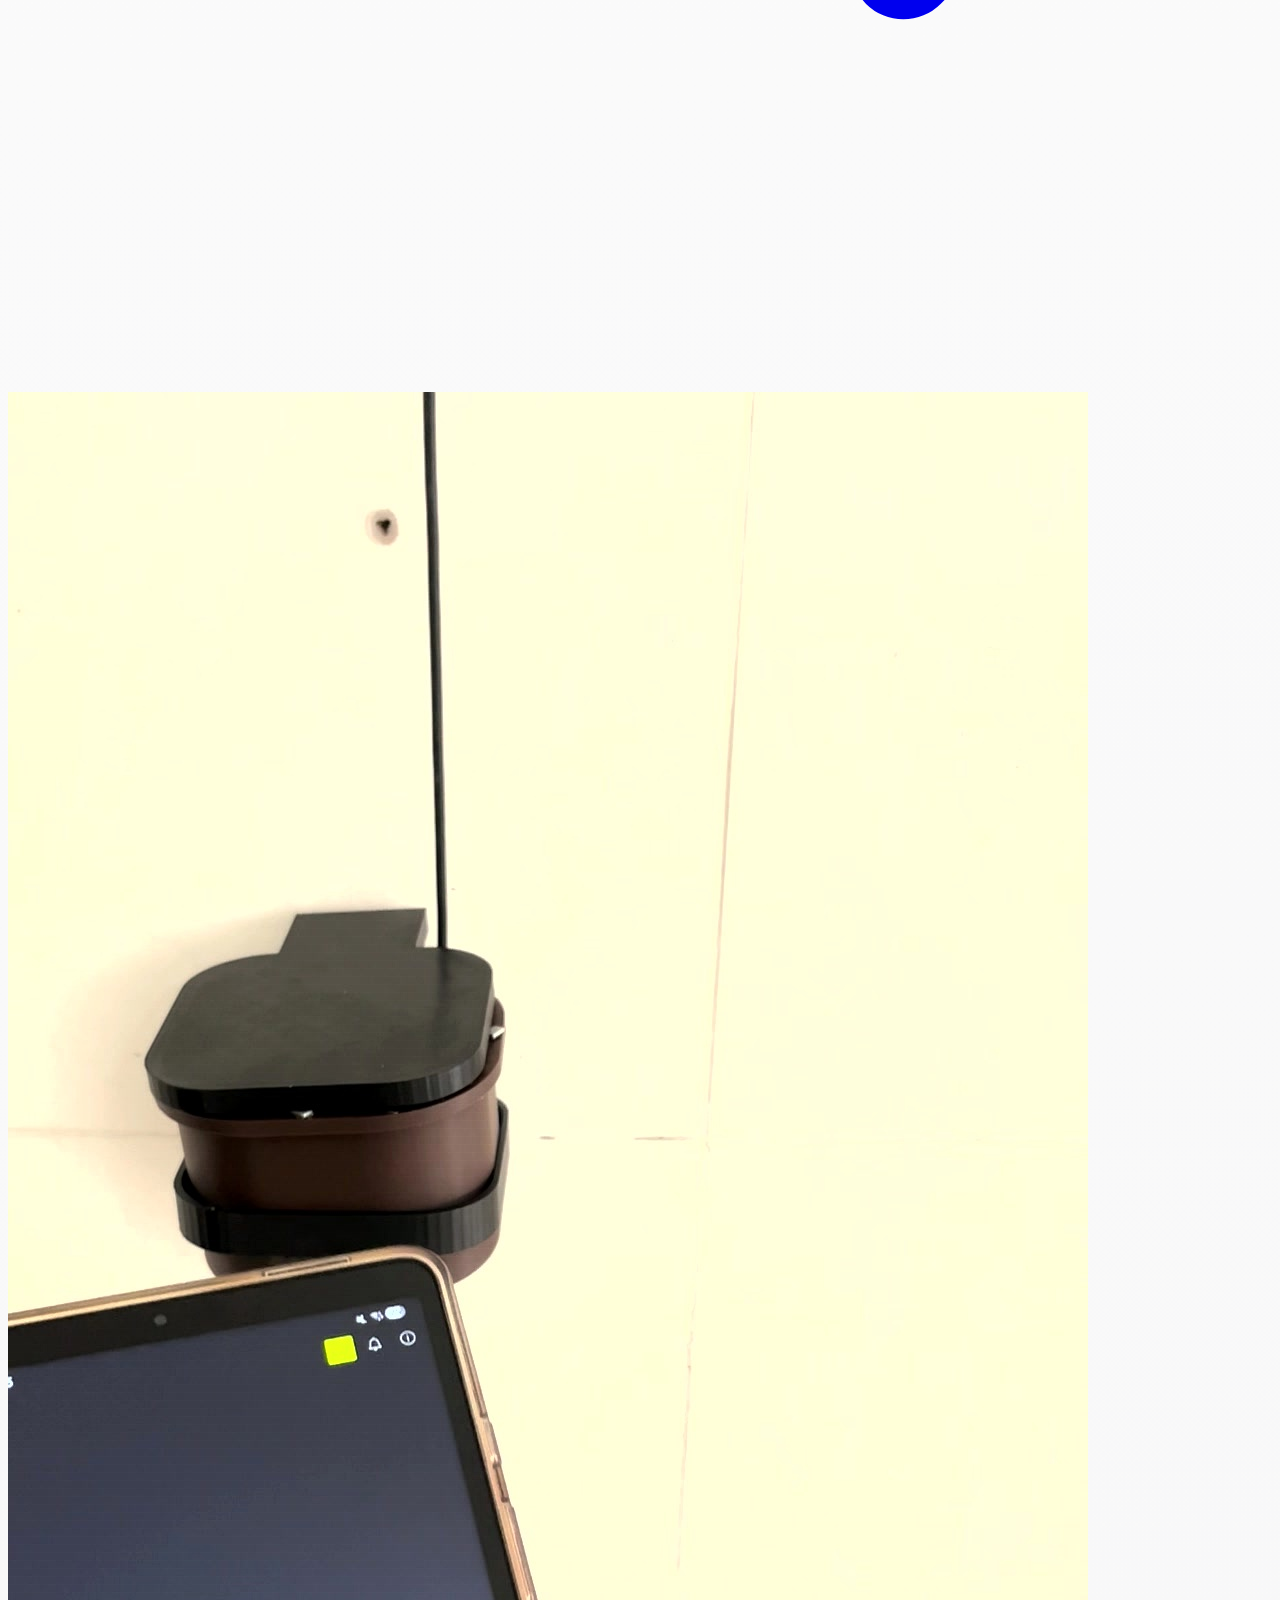
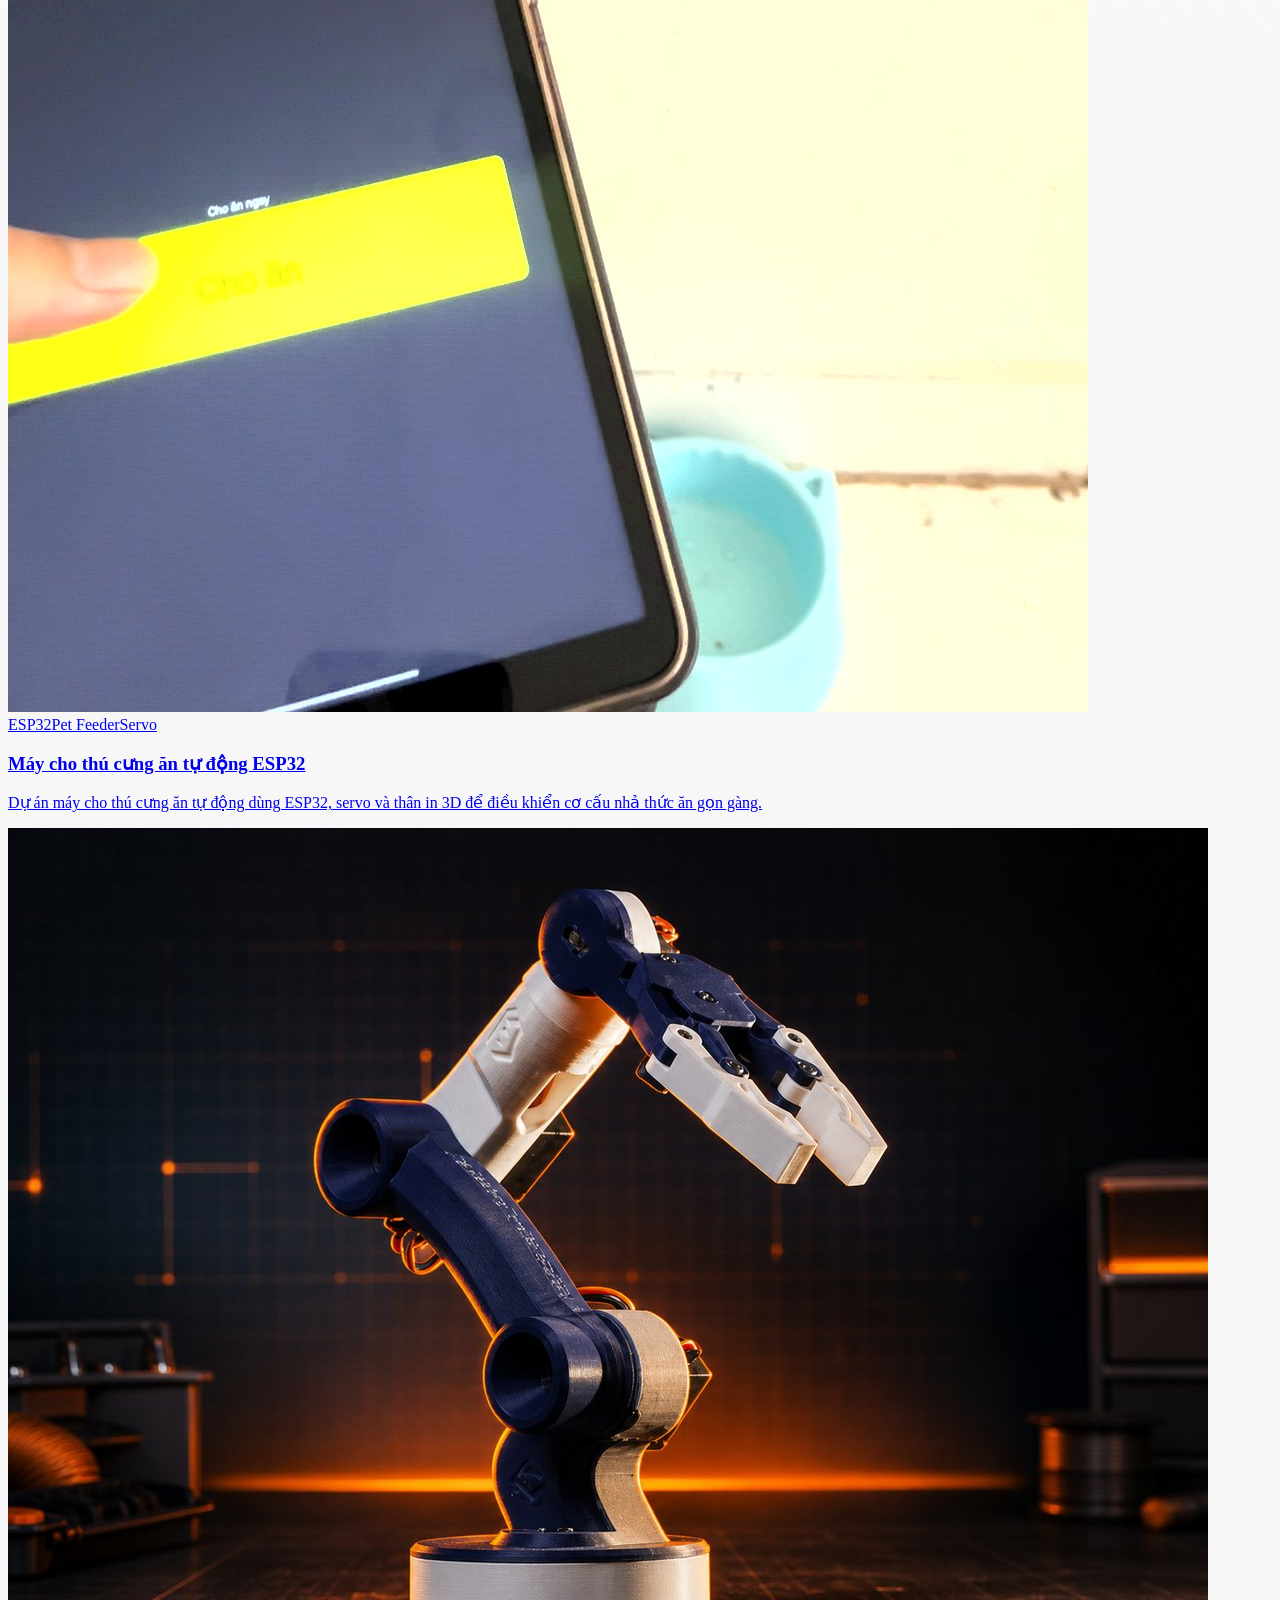
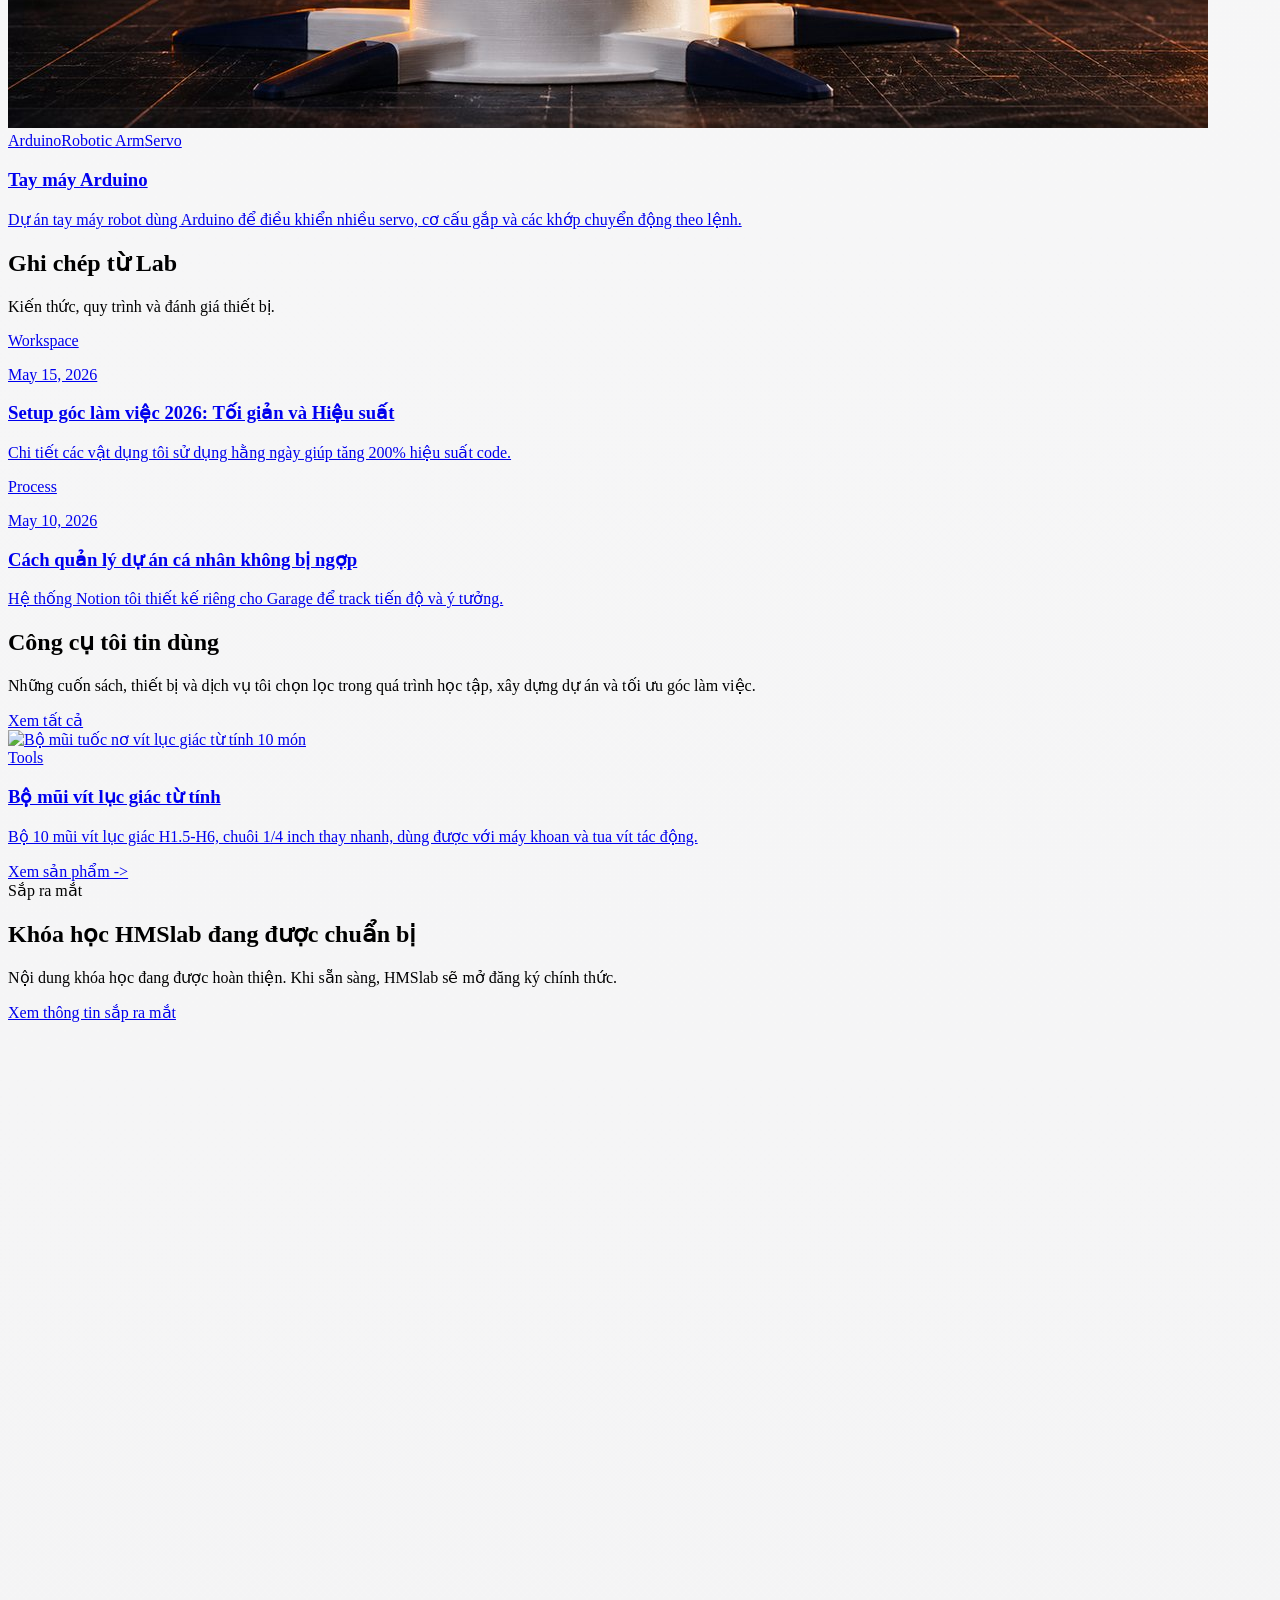
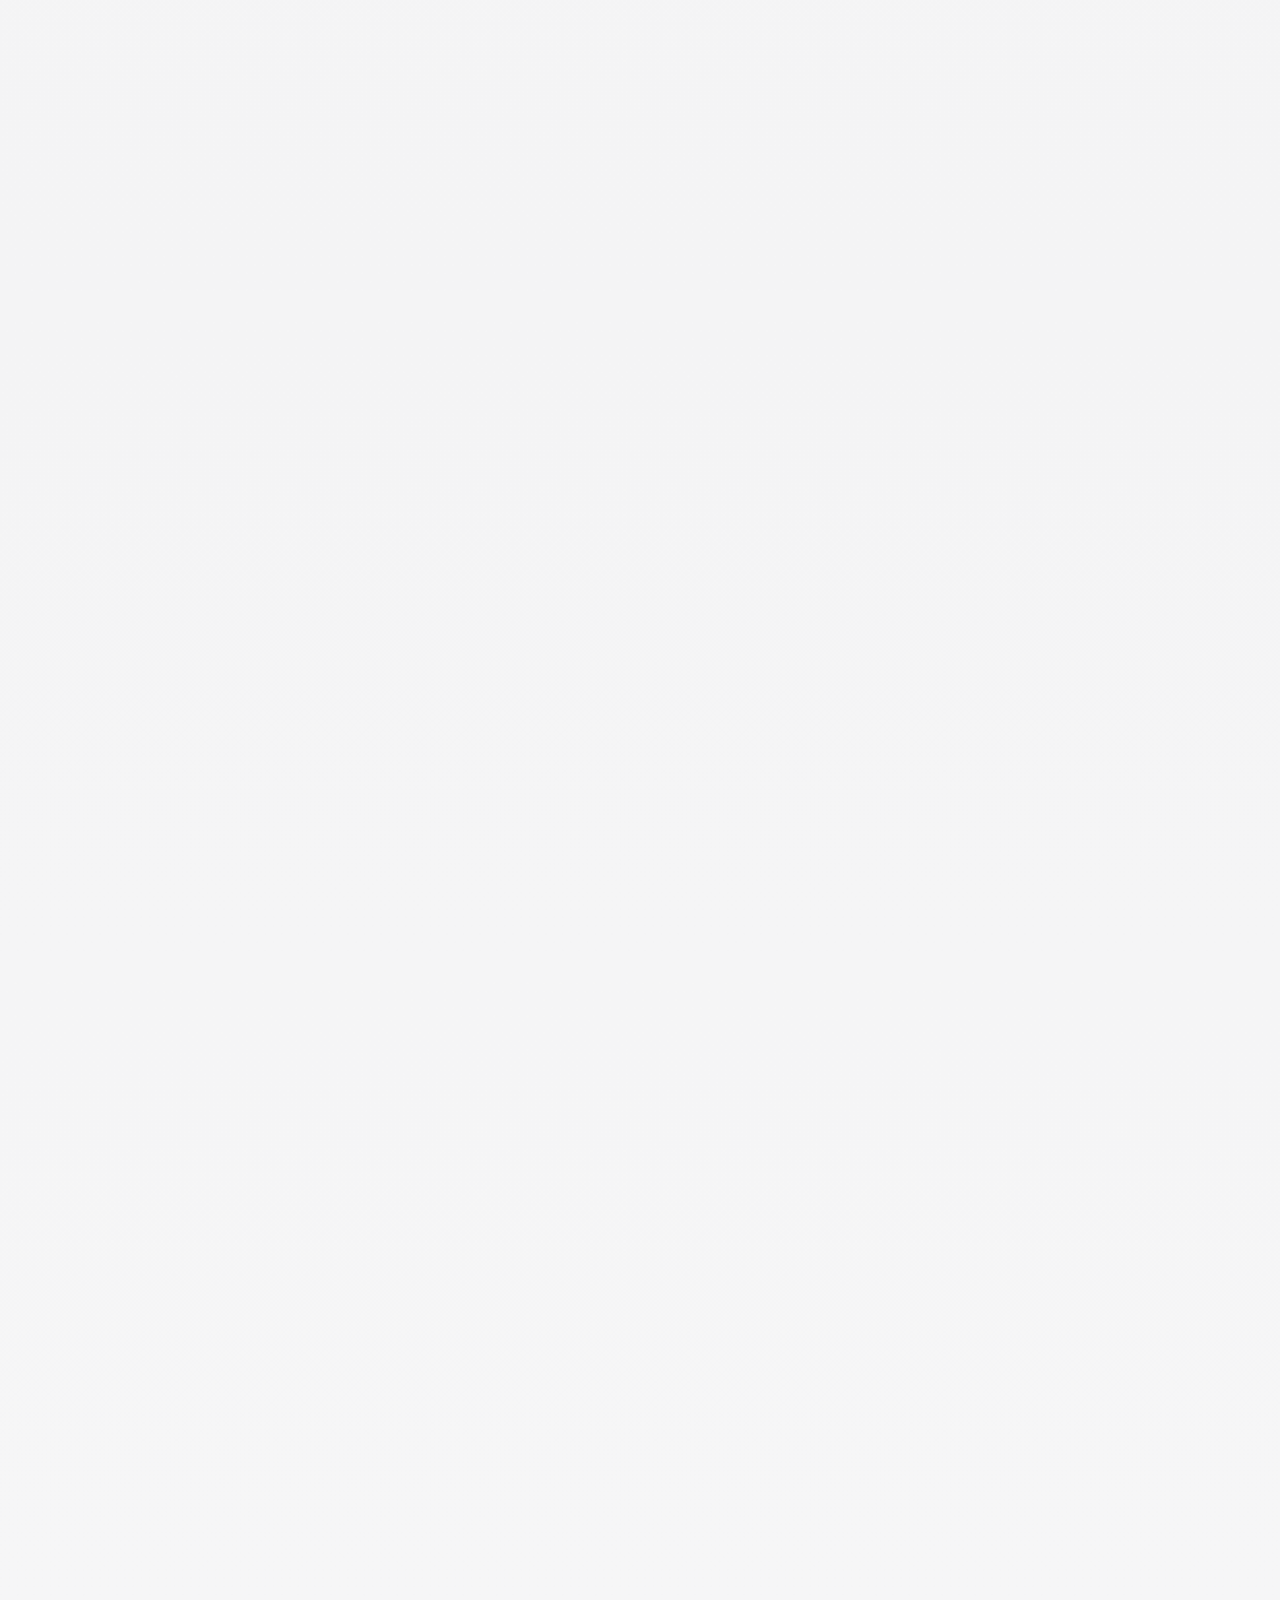
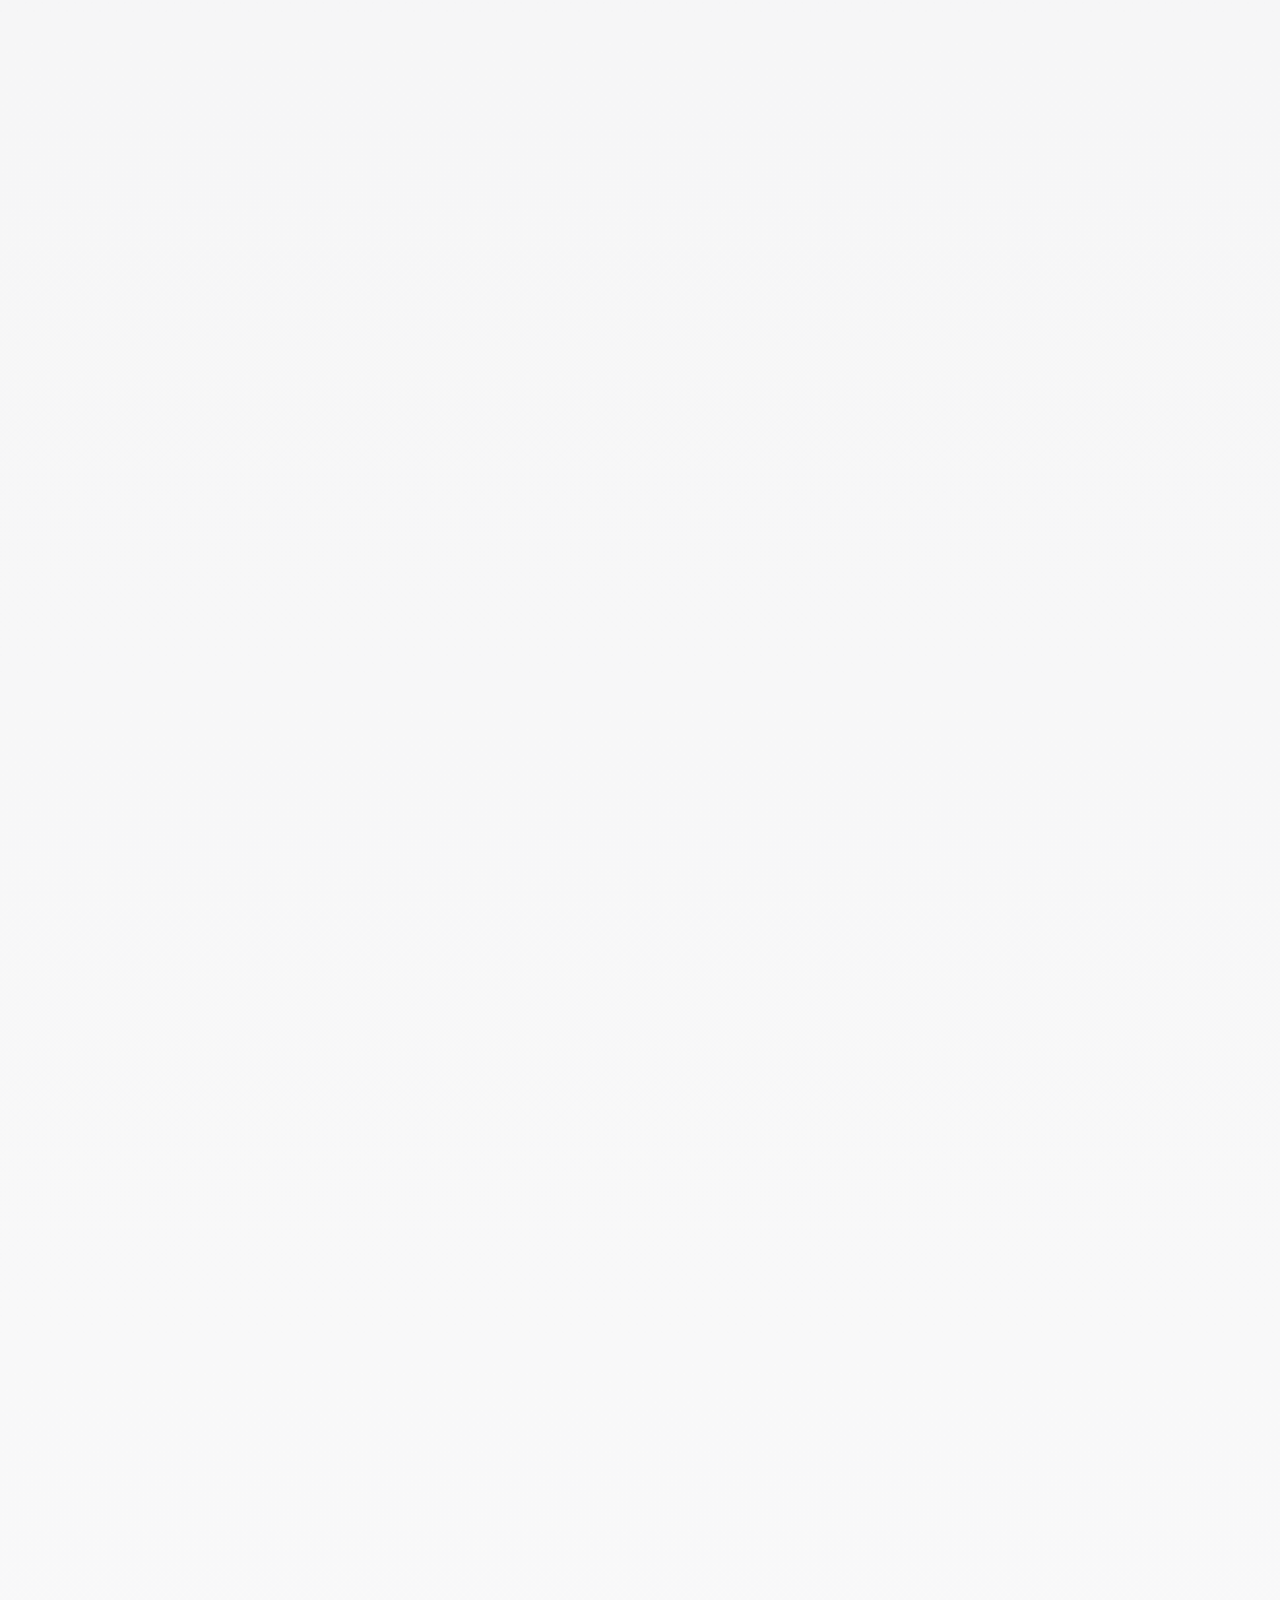
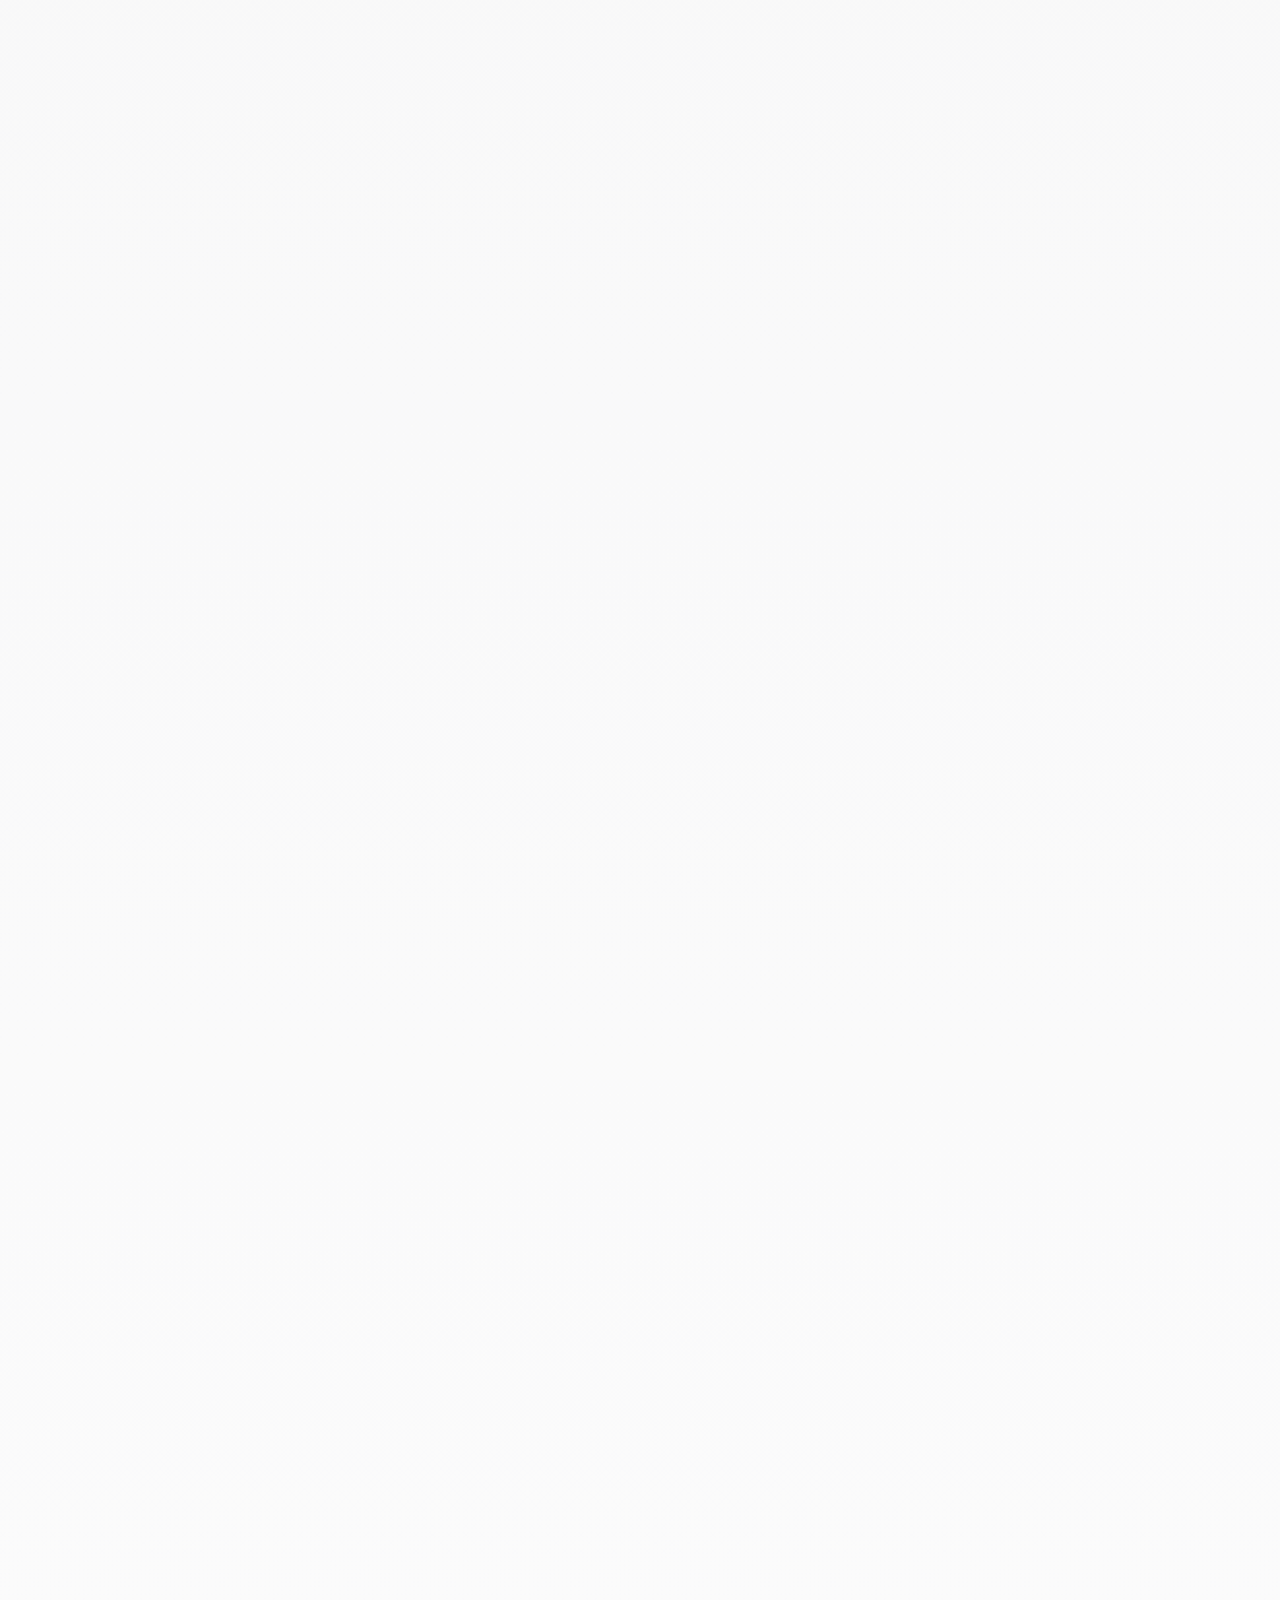
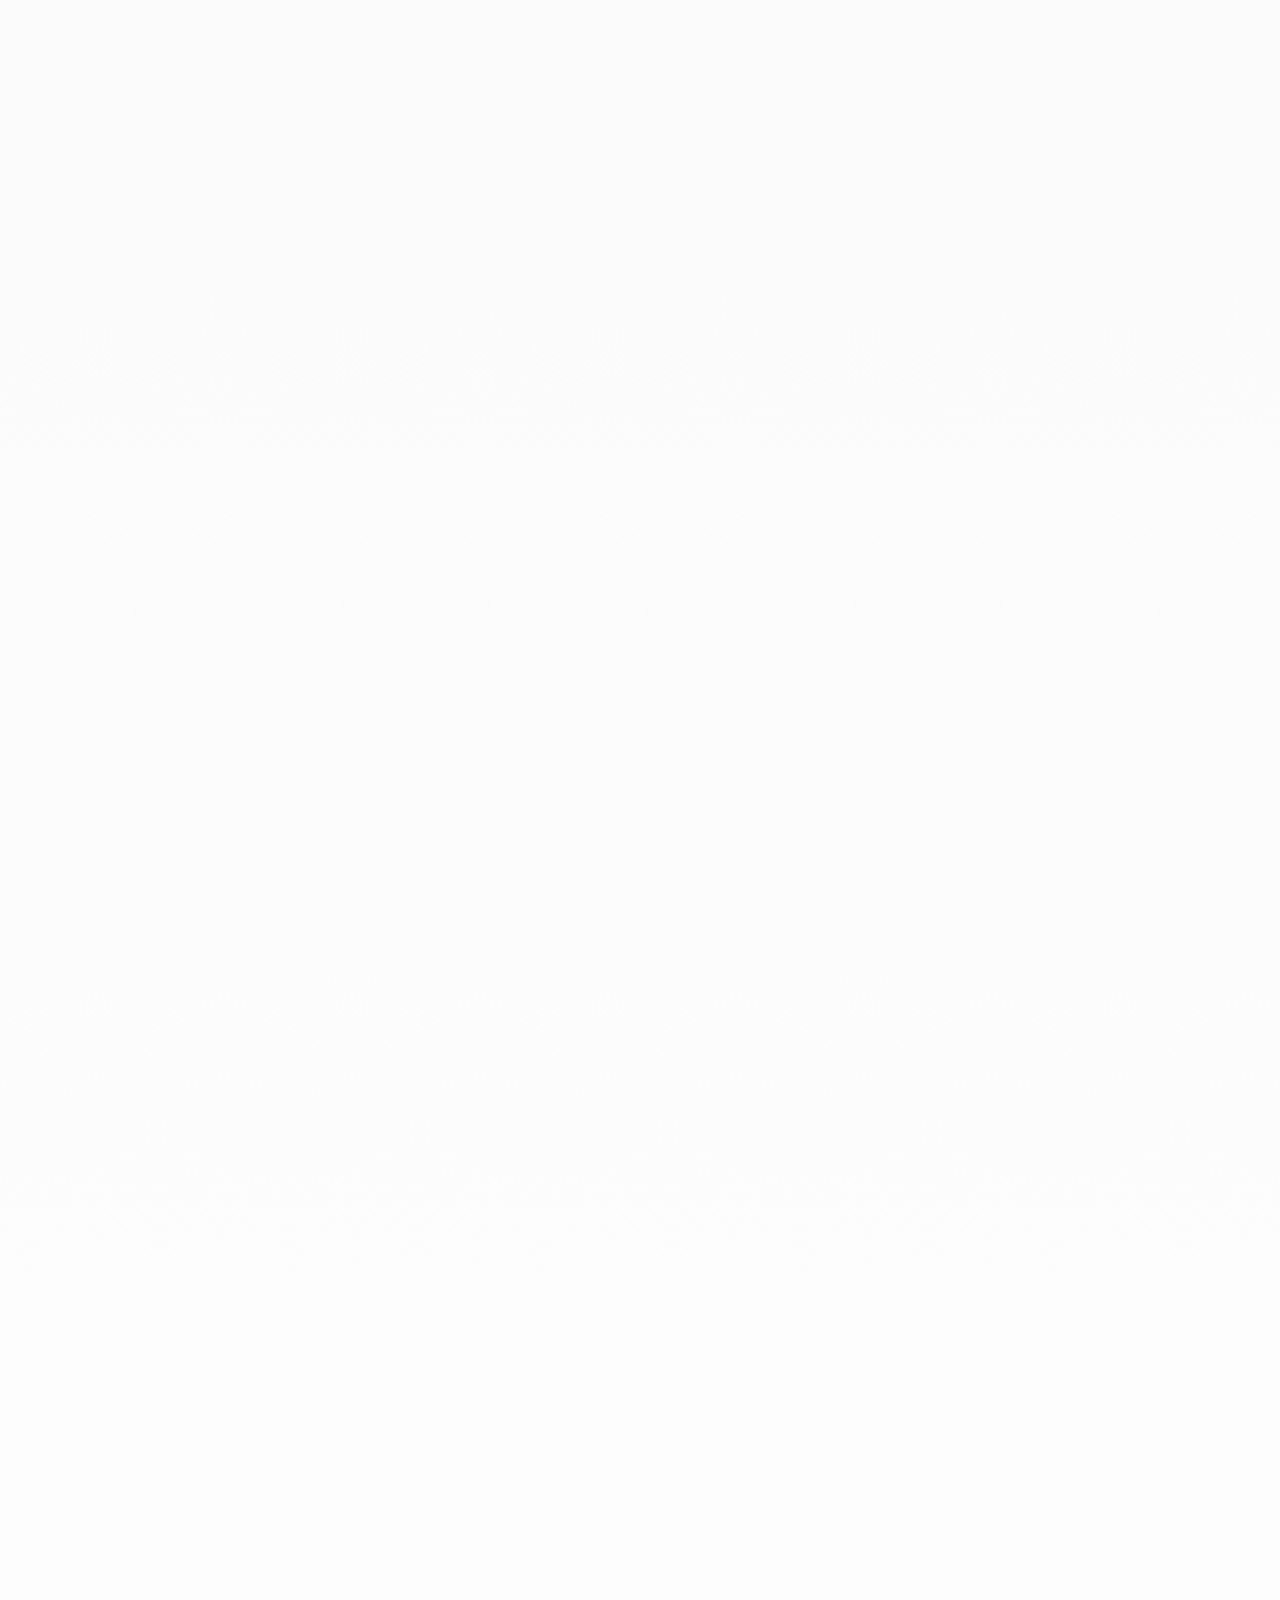
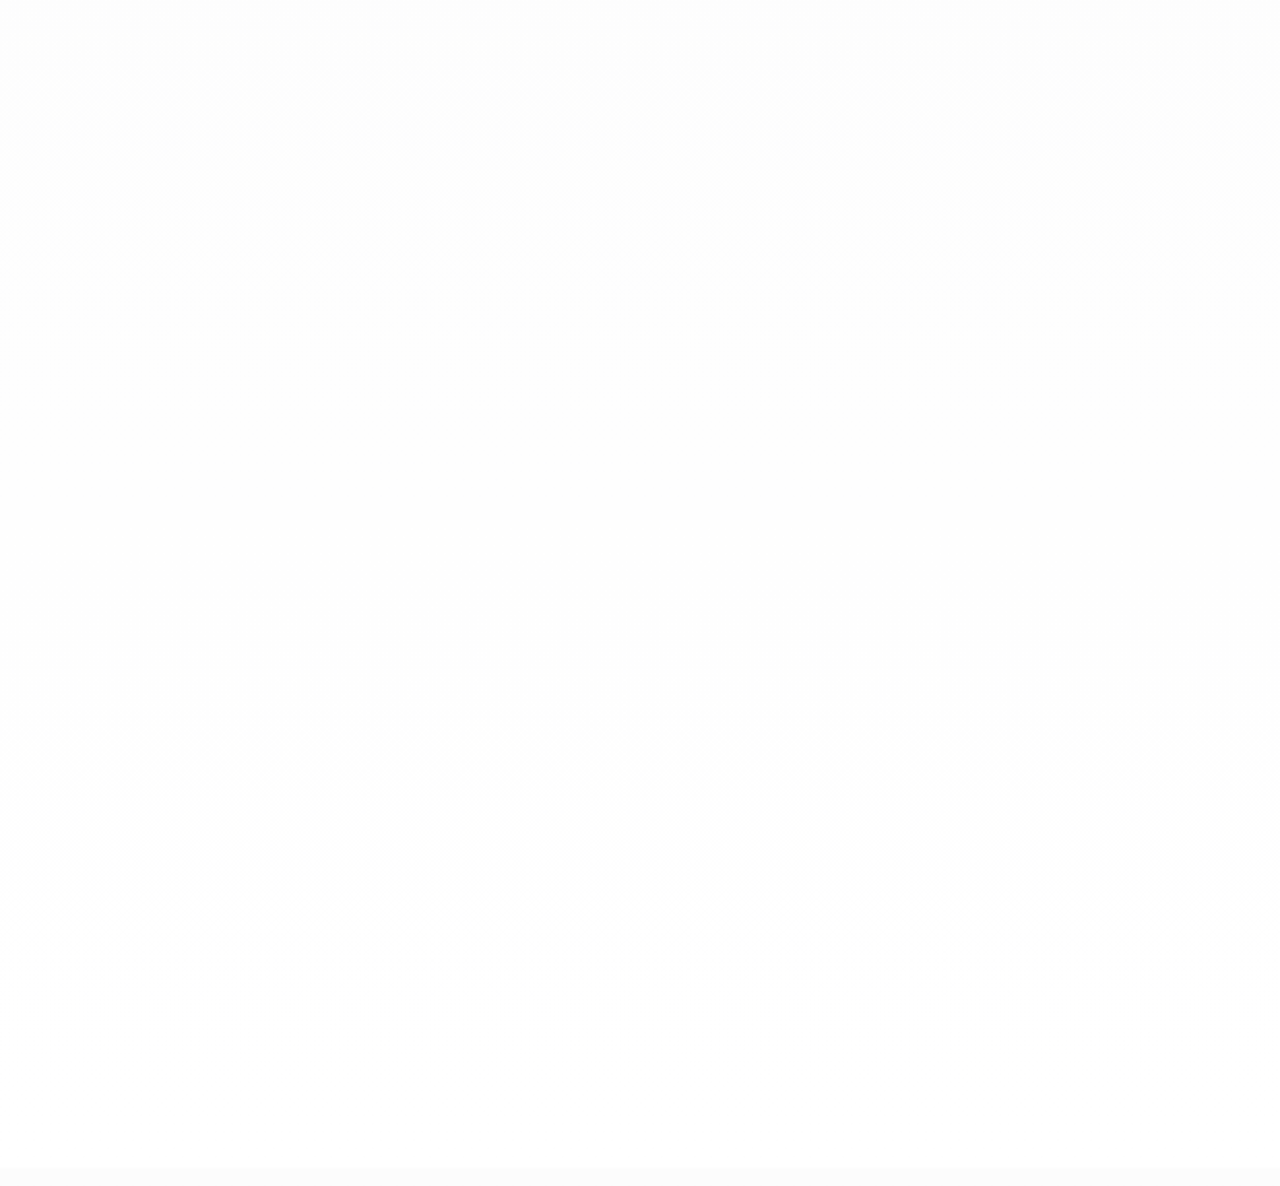
==== commit f7be239f: "Update TikTok profile links" ====
--- a/index.html
+++ b/index.html
@@ -252,7 +252,7 @@
                         <a href="https://www.youtube.com/@HMS4.0" class="text-zinc-400 hover:text-red-600 transition-colors transform hover:scale-110 duration-300" target="_blank" title="YouTube">
                             <svg class="w-7 h-7" fill="currentColor" viewBox="0 0 24 24"><path d="M23.498 6.186a3.016 3.016 0 0 0-2.122-2.136C19.505 3.545 12 3.545 12 3.545s-7.505 0-9.377.505A3.017 3.017 0 0 0 .502 6.186C0 8.07 0 12 0 12s0 3.93.502 5.814a3.016 3.016 0 0 0 2.122 2.136c1.871.505 9.376.505 9.376.505s7.505 0 9.377-.505a3.015 3.015 0 0 0 2.122-2.136C24 15.93 24 12 24 12s0-3.93-.502-5.814zM9.545 15.568V8.432L15.818 12l-6.273 3.568z"/></svg>
                         </a>
-                        <a href="https://www.tiktok.com/@haomechatronics" class="text-zinc-400 hover:text-black transition-colors transform hover:scale-110 duration-300" target="_blank" title="TikTok">
+                        <a href="https://www.tiktok.com/@hmslab" class="text-zinc-400 hover:text-black transition-colors transform hover:scale-110 duration-300" target="_blank" title="TikTok">
                             <svg class="w-6 h-6" fill="currentColor" viewBox="0 0 24 24"><path d="M19.59 6.69a4.83 4.83 0 0 1-3.77-4.25V2h-3.45v13.67a2.89 2.89 0 0 1-5.2 1.74 2.89 2.89 0 0 1 2.31-4.64 2.93 2.93 0 0 1 .88.13V9.4a6.84 6.84 0 0 0-1-.05A6.33 6.33 0 0 0 5 20.1a6.34 6.34 0 0 0 10.86-4.43v-7a8.16 8.16 0 0 0 4.77 1.52v-3.4a4.85 4.85 0 0 1-1-.1z"/></svg>
                         </a>
                     </div>
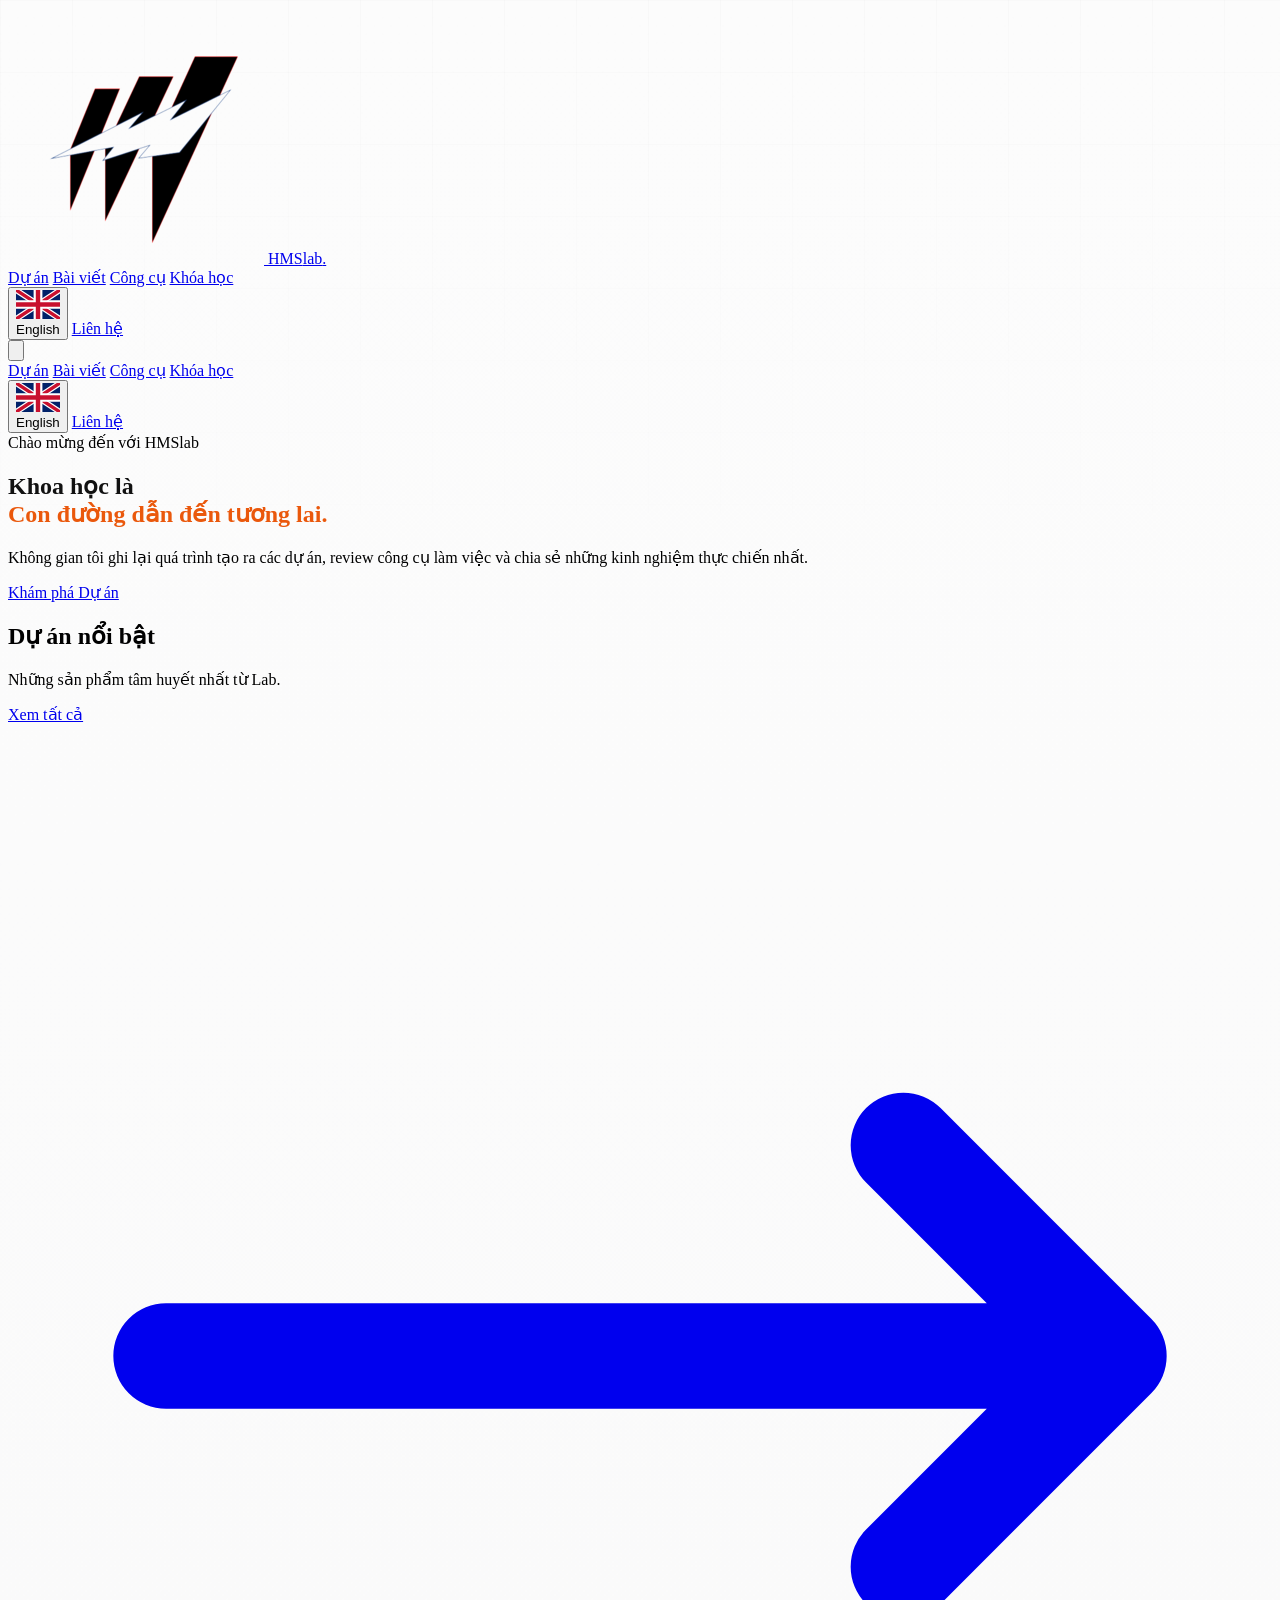
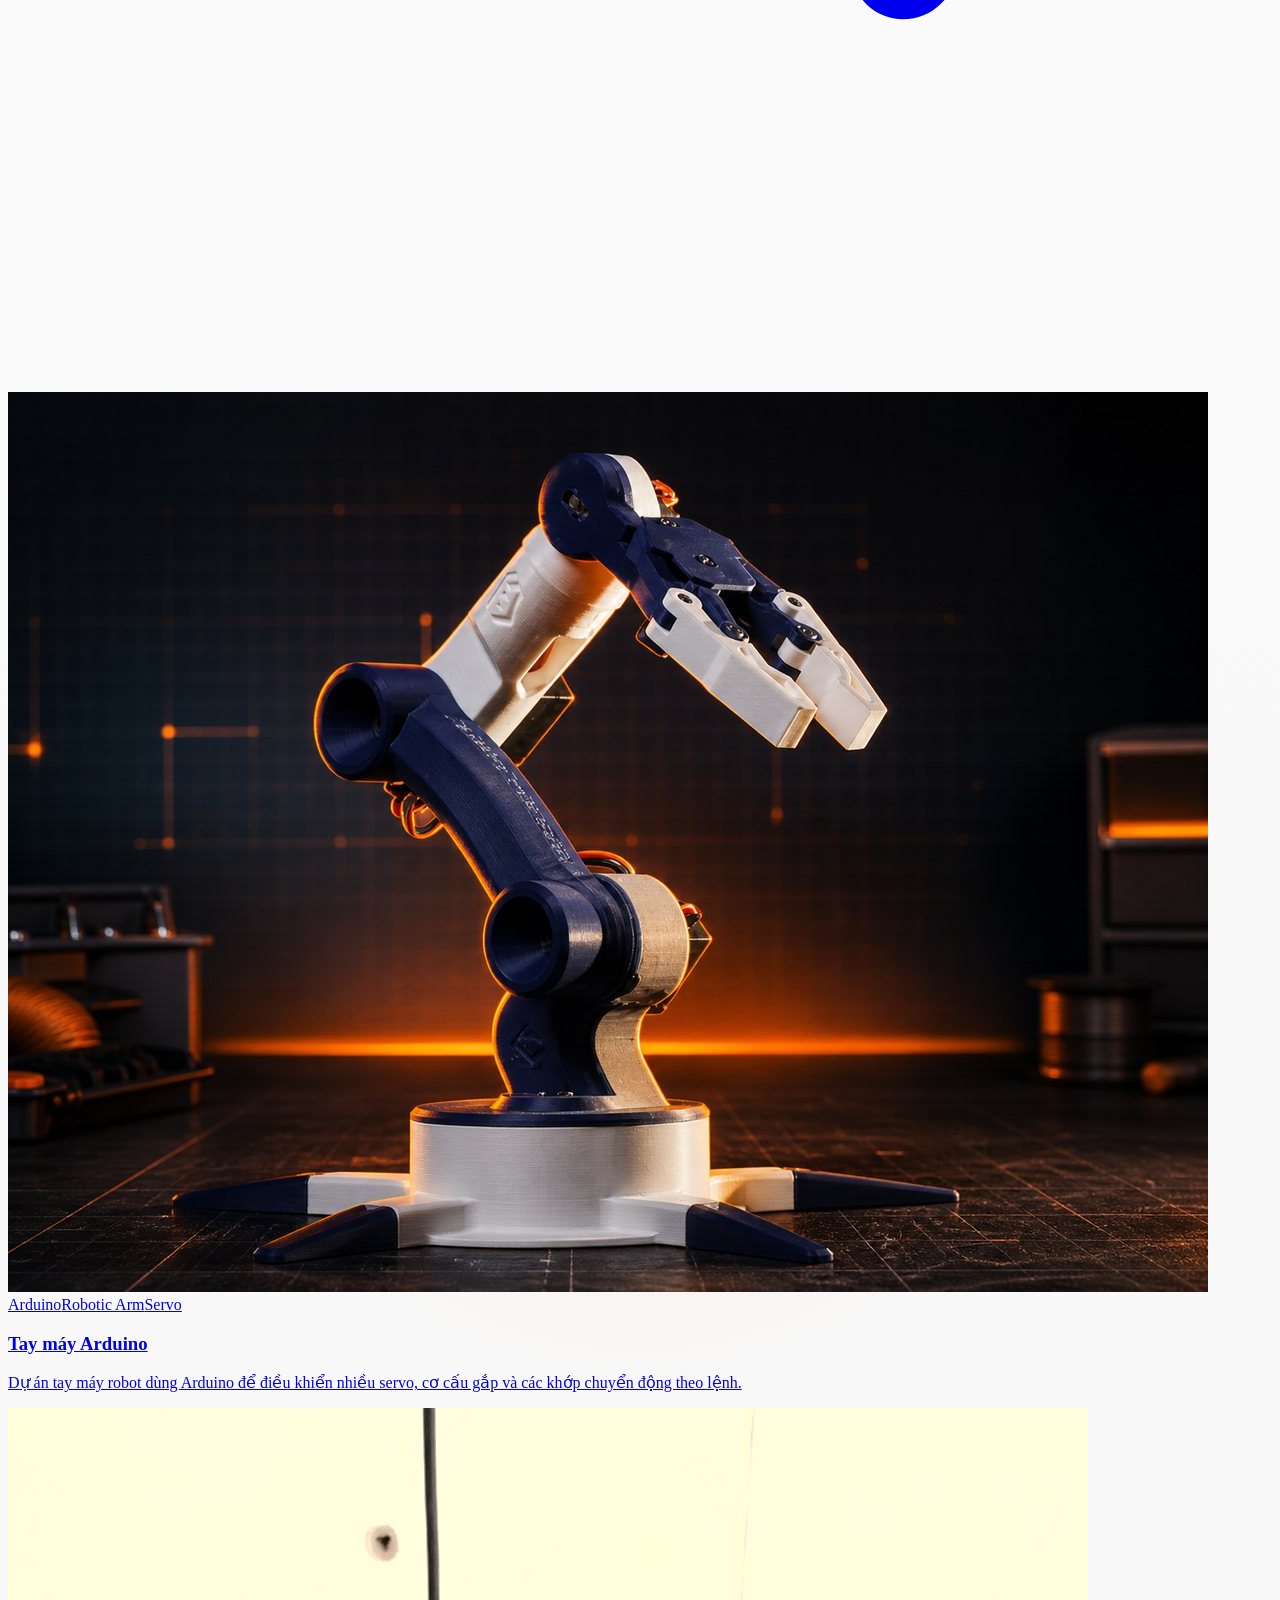
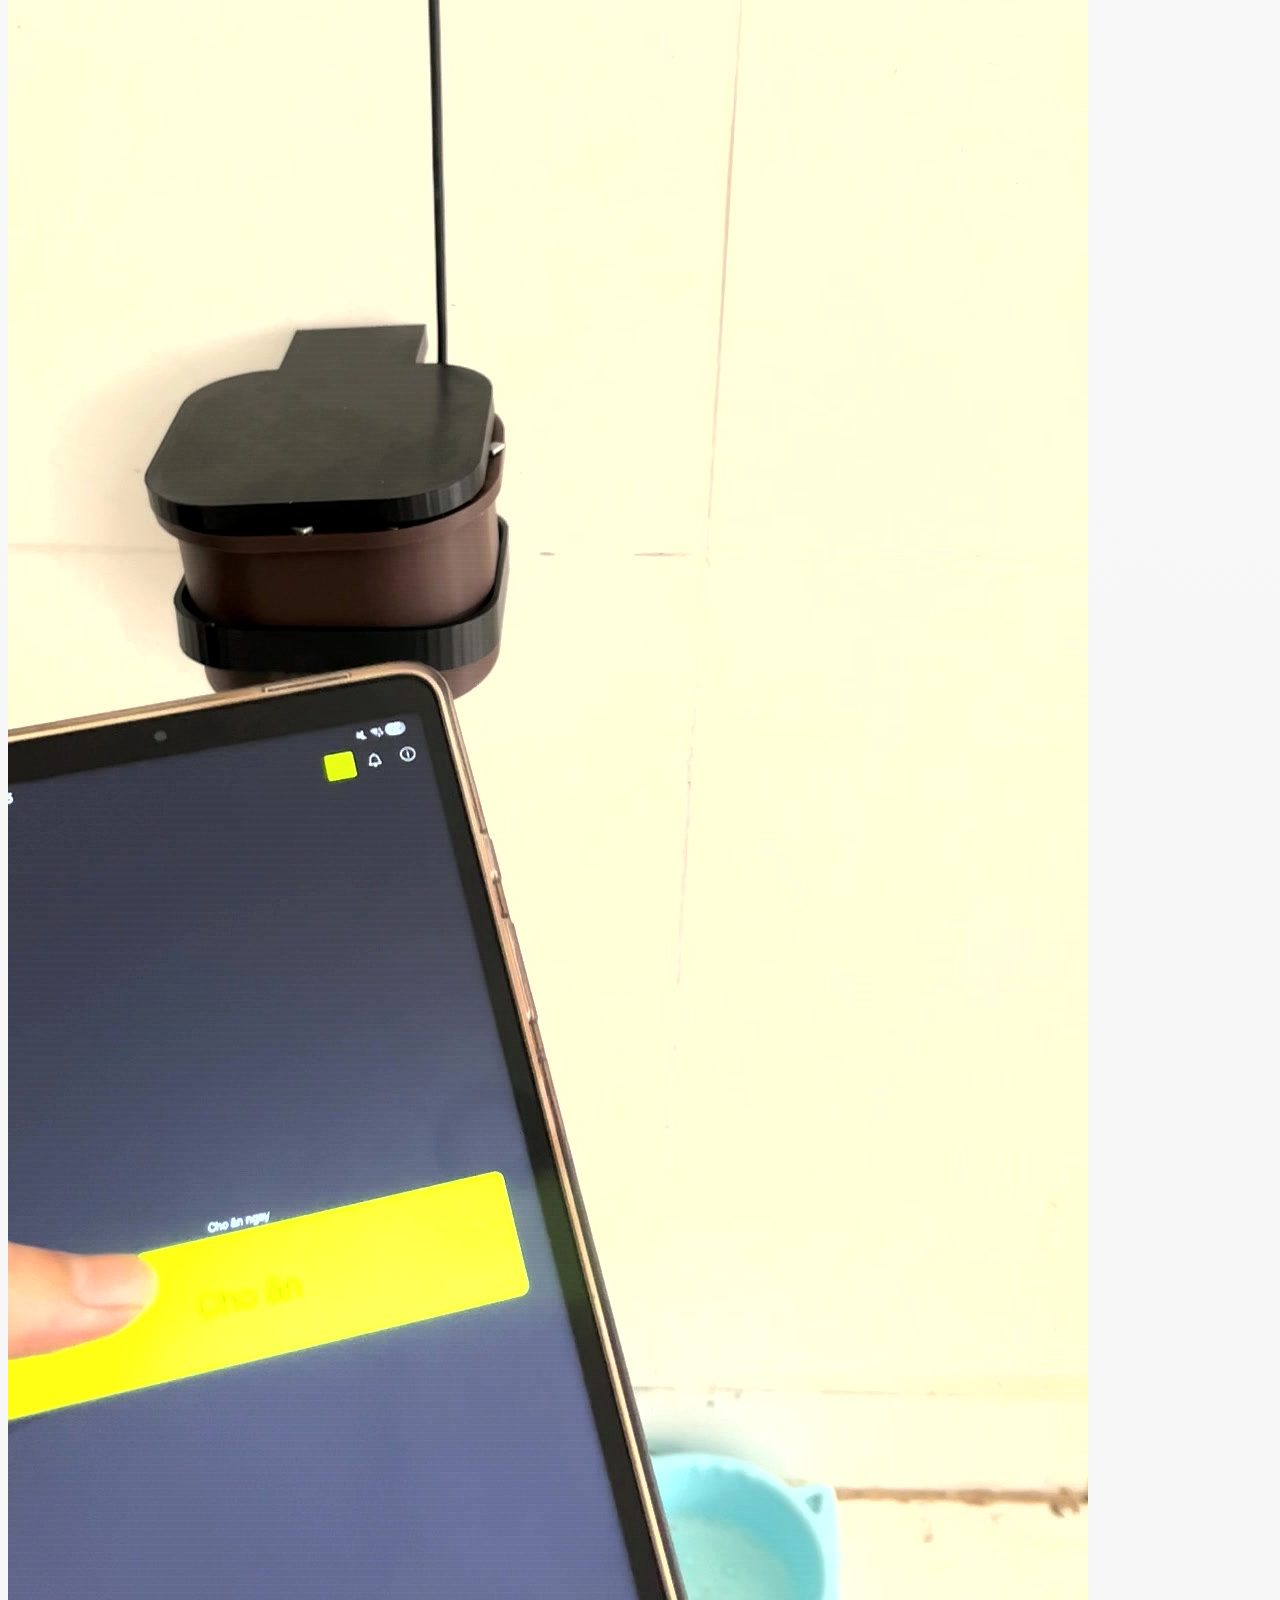
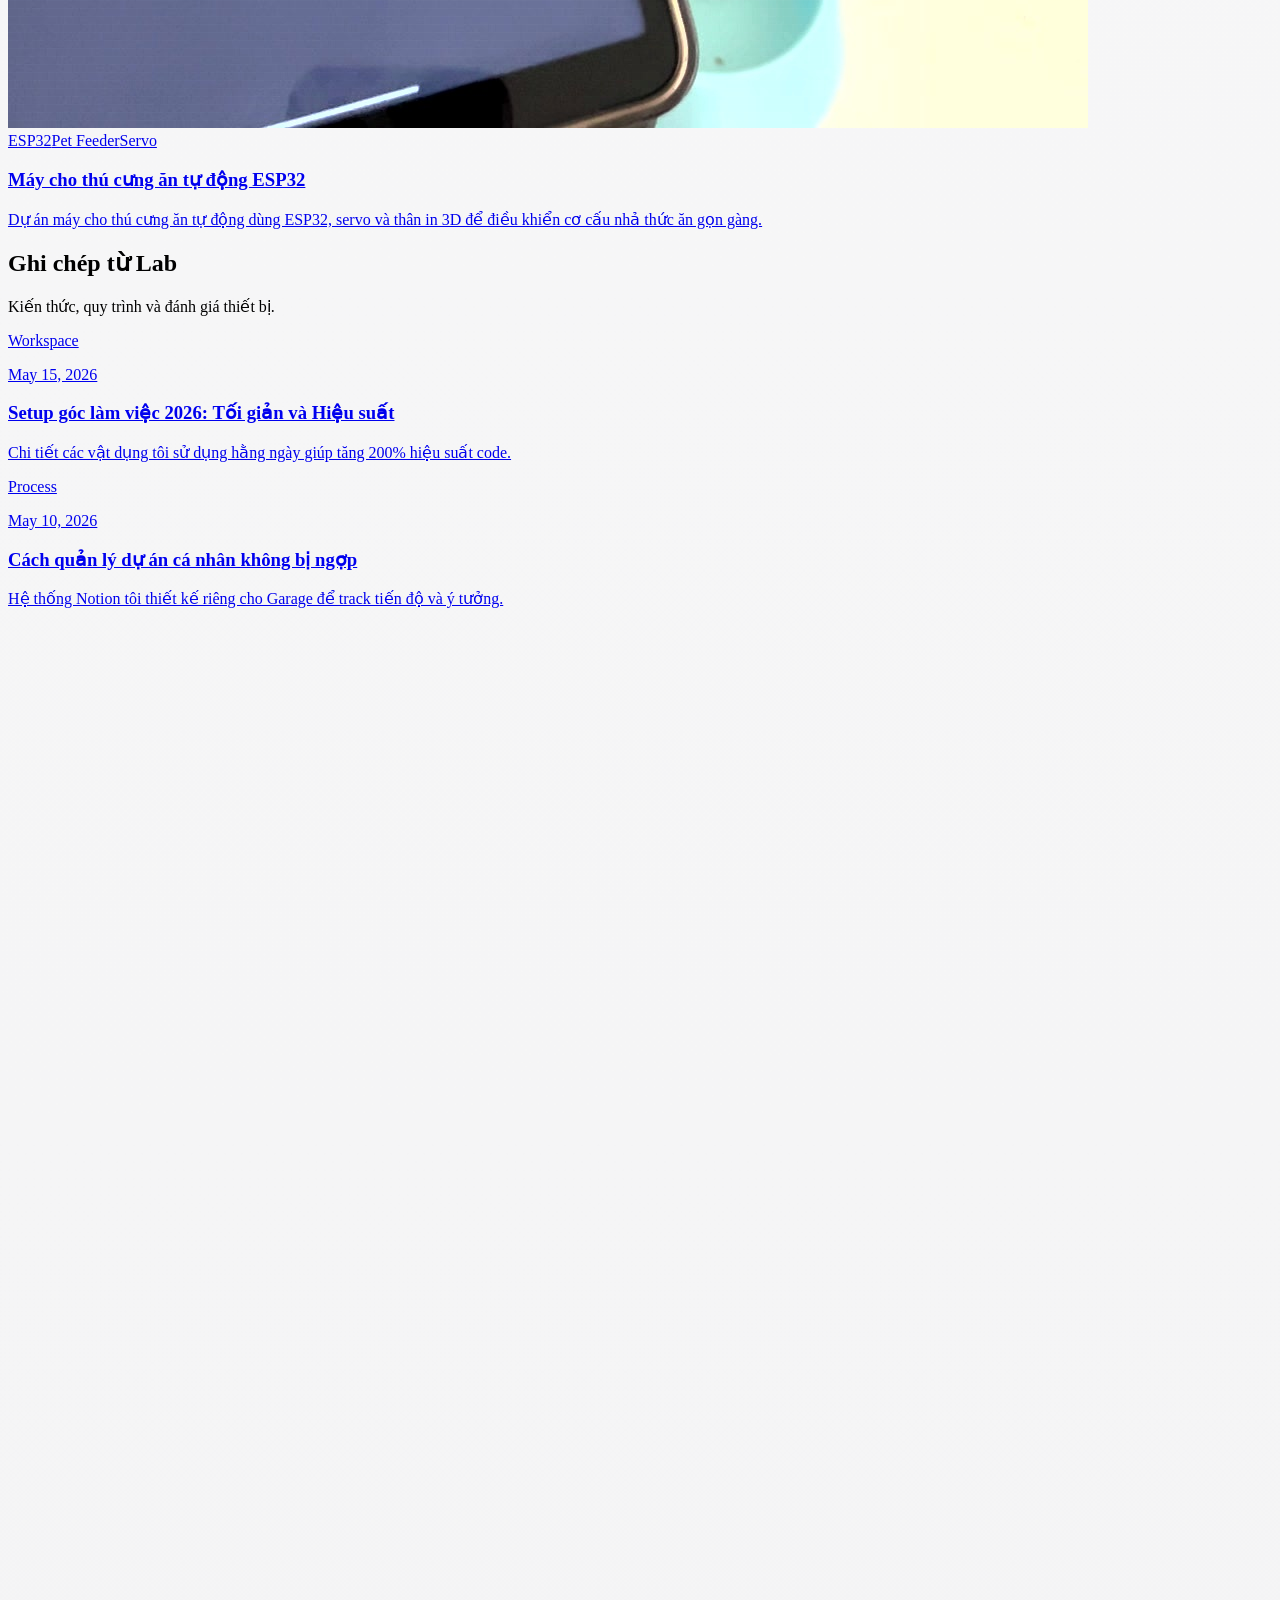
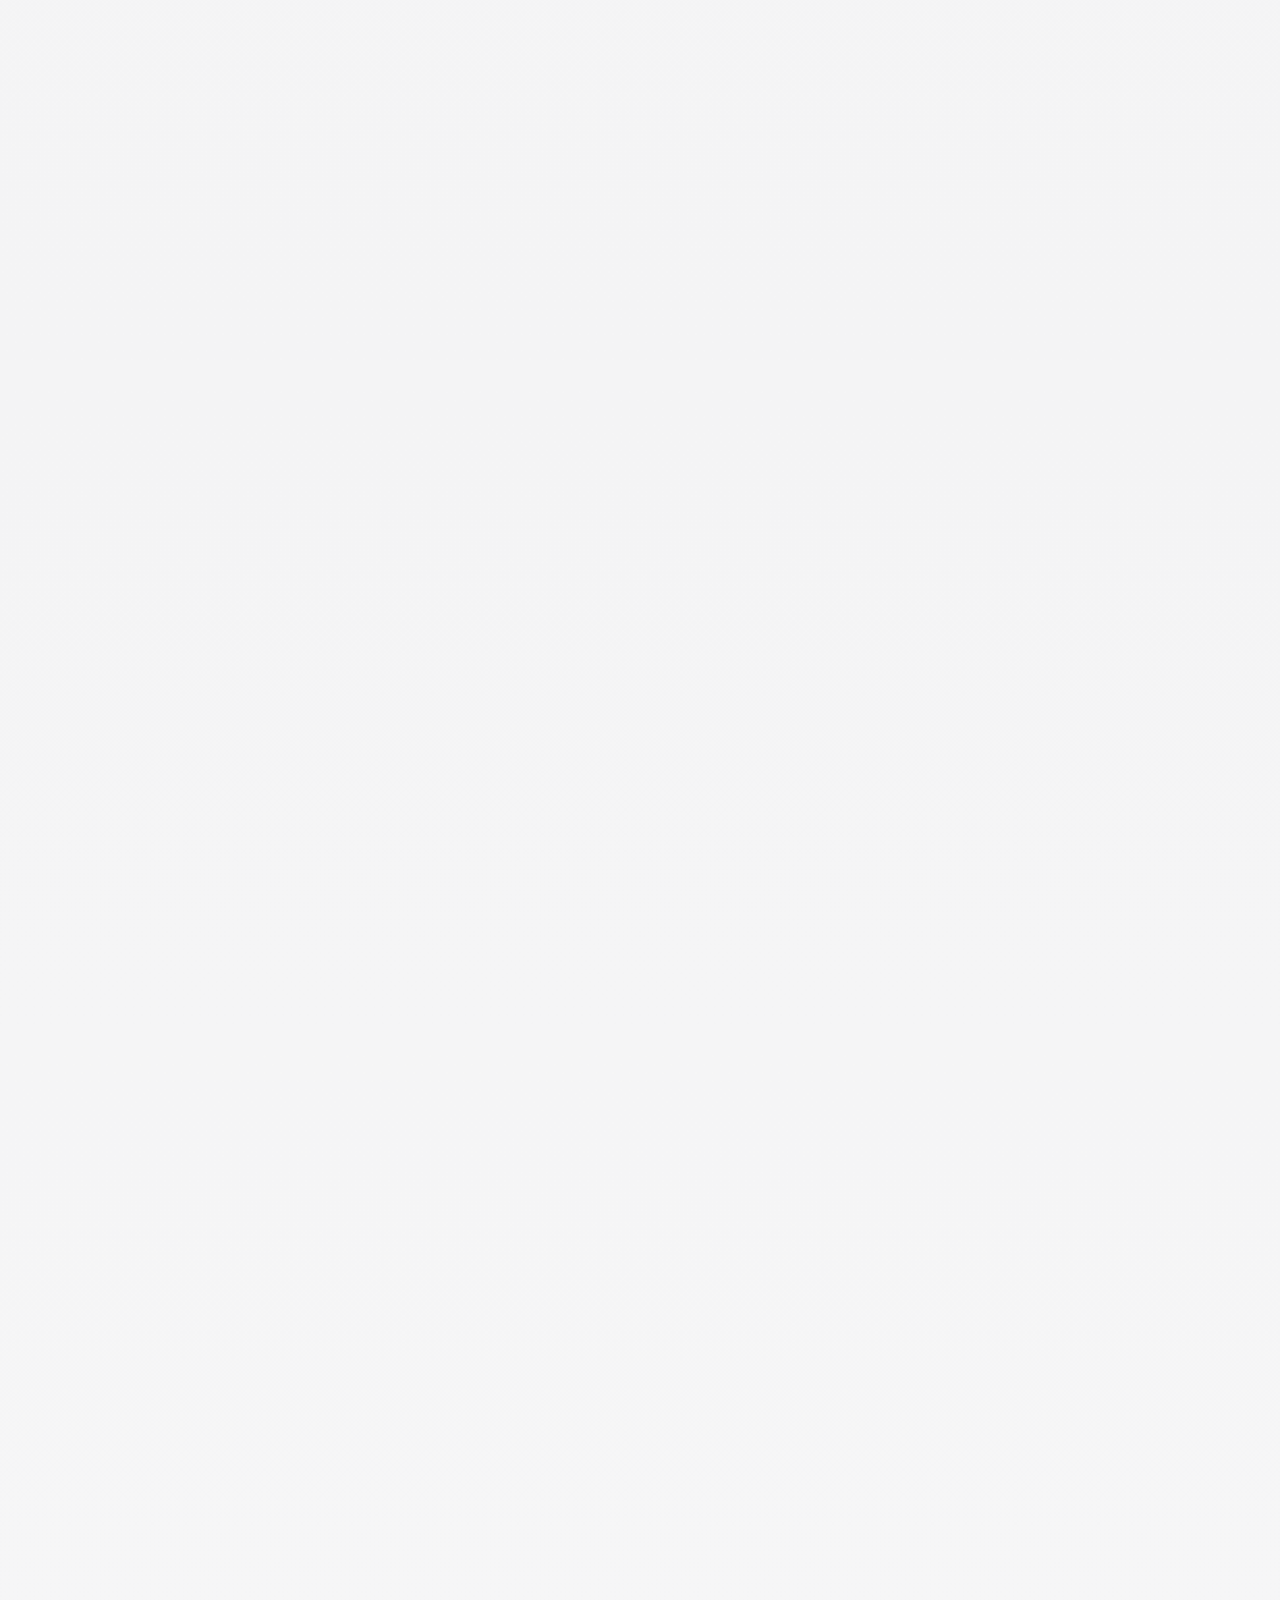
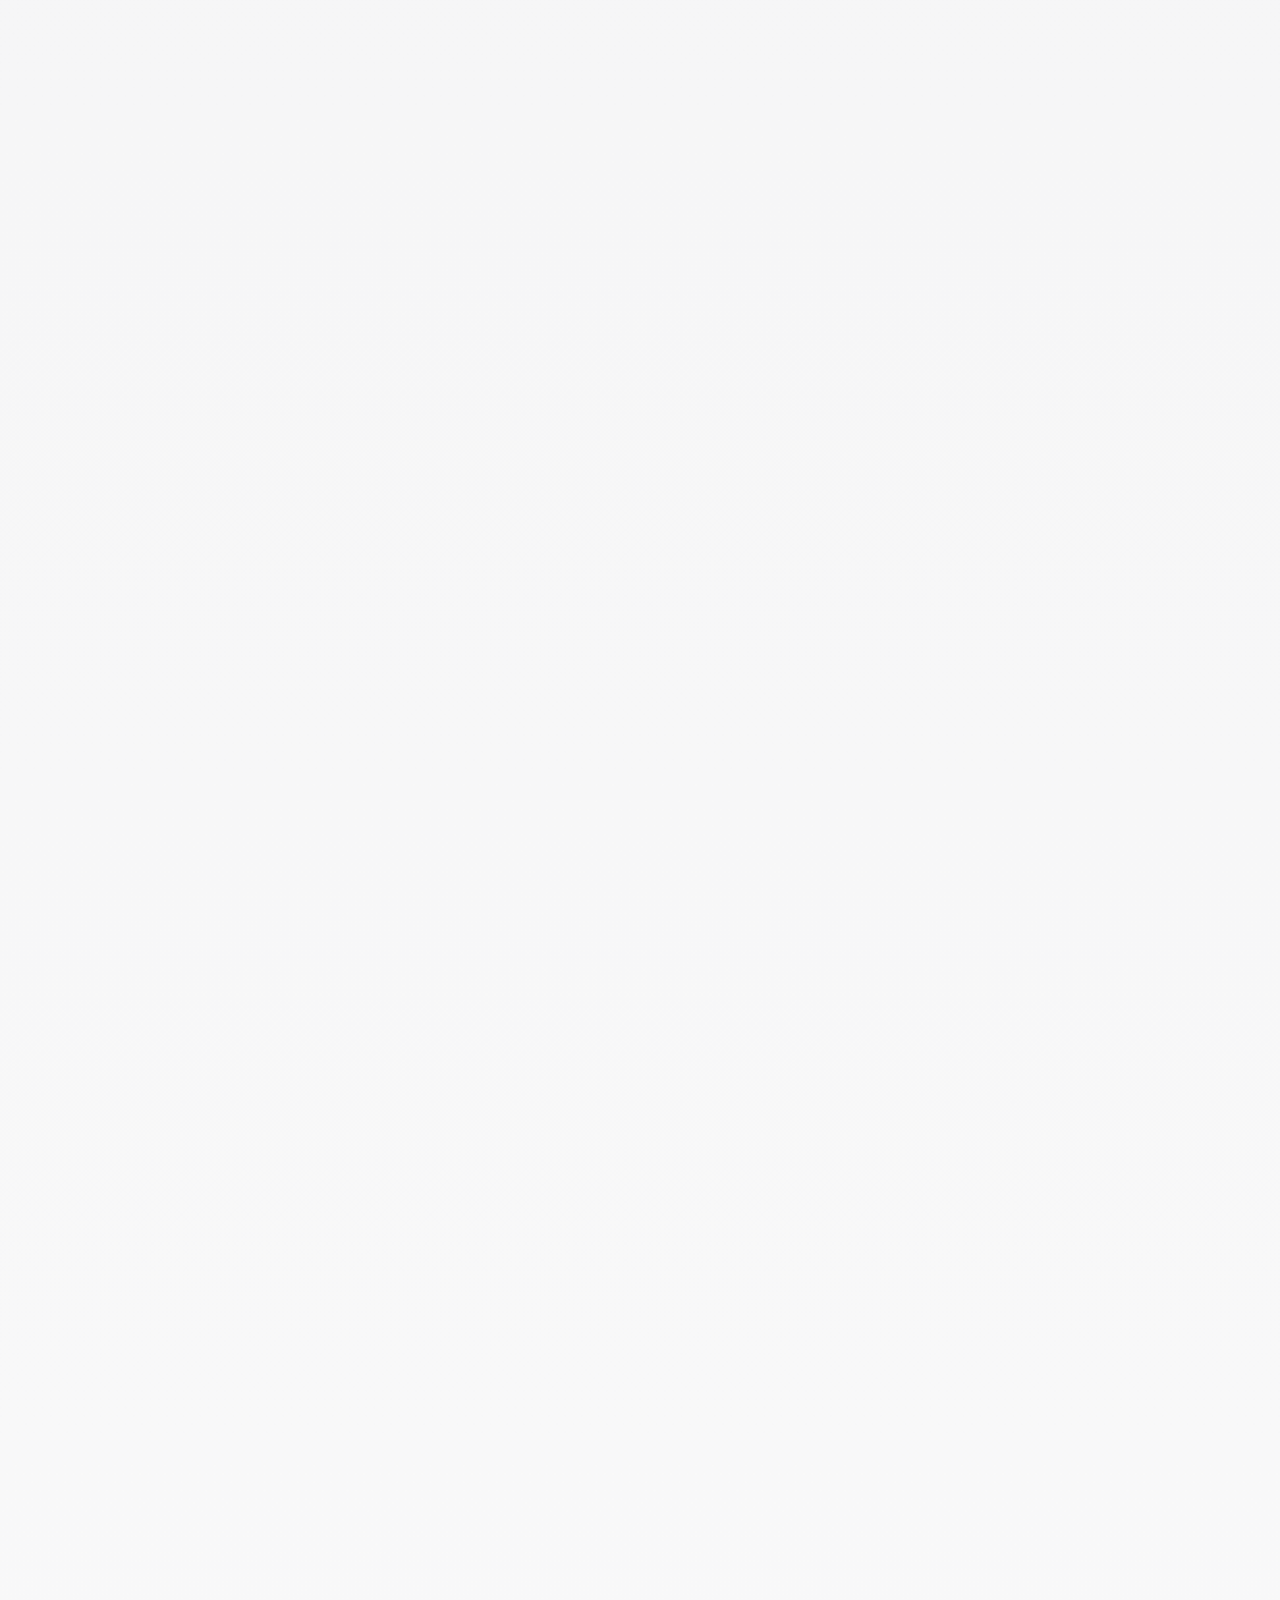
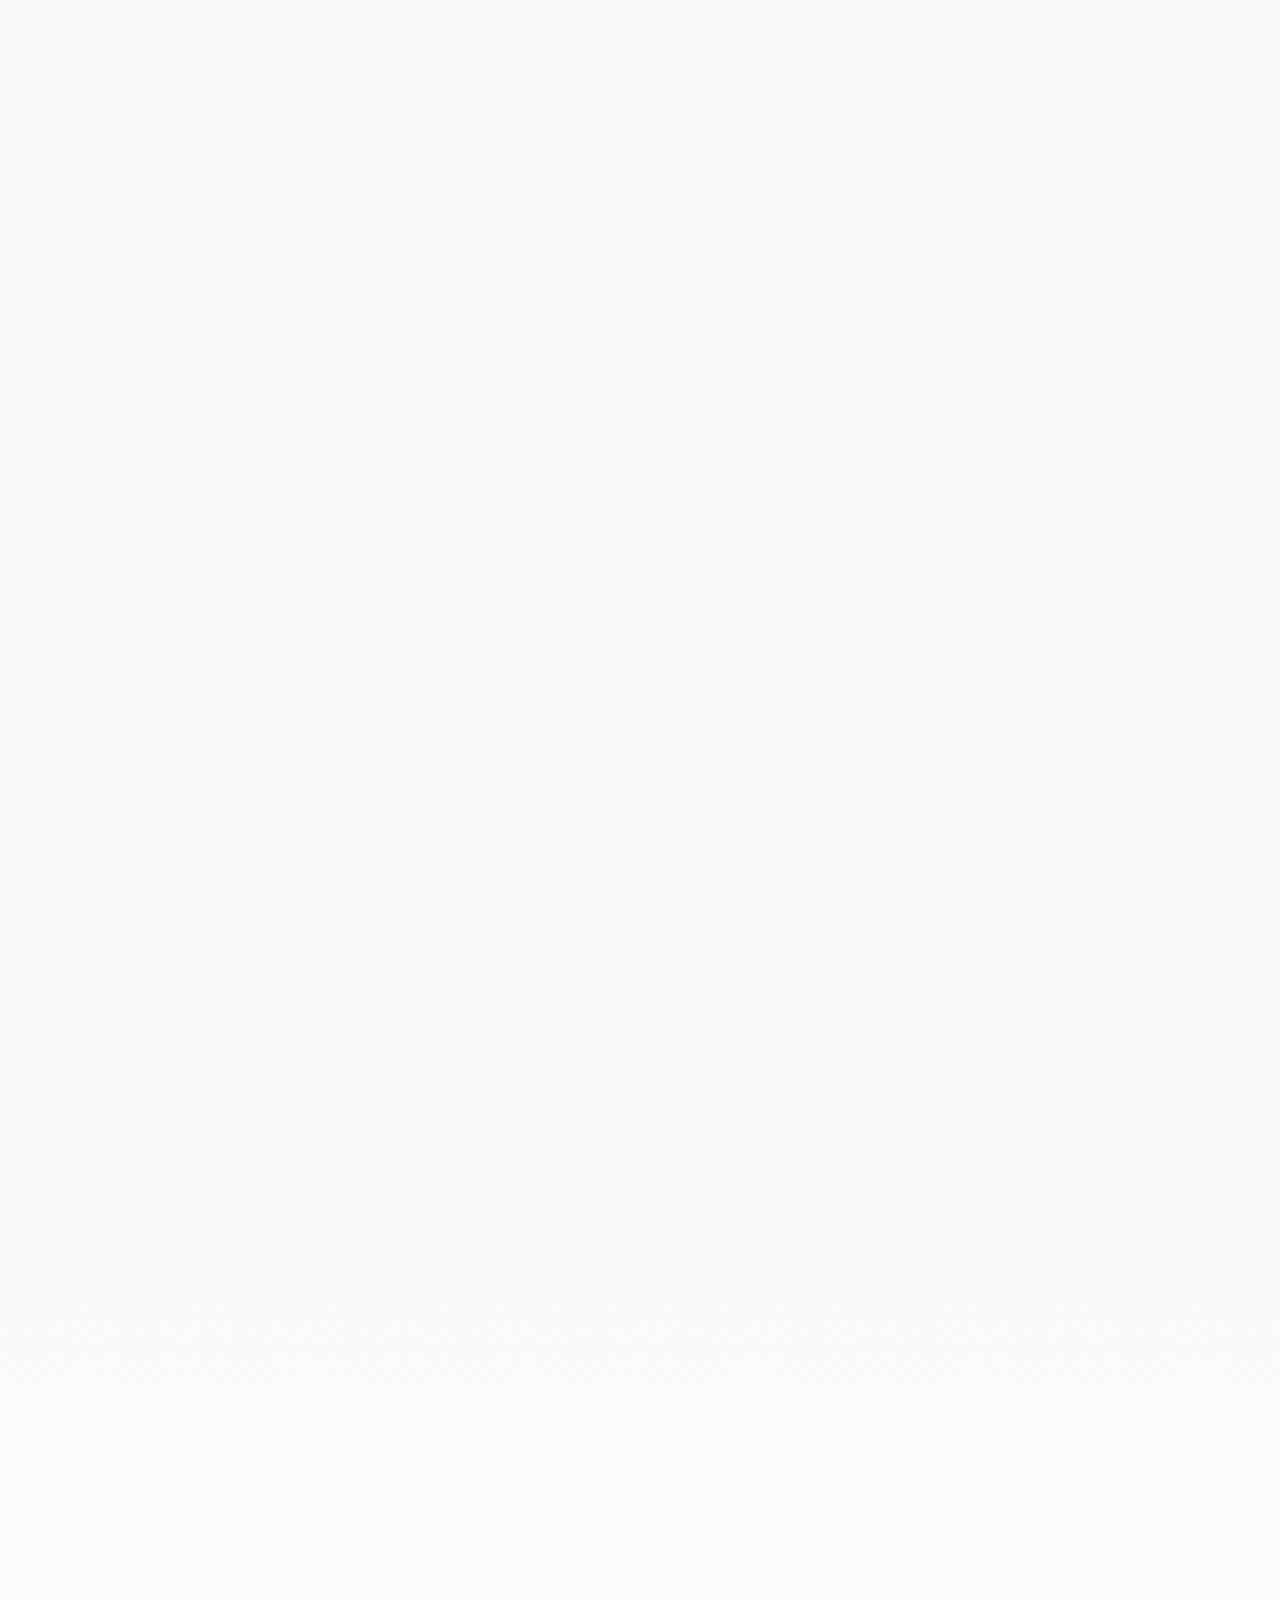
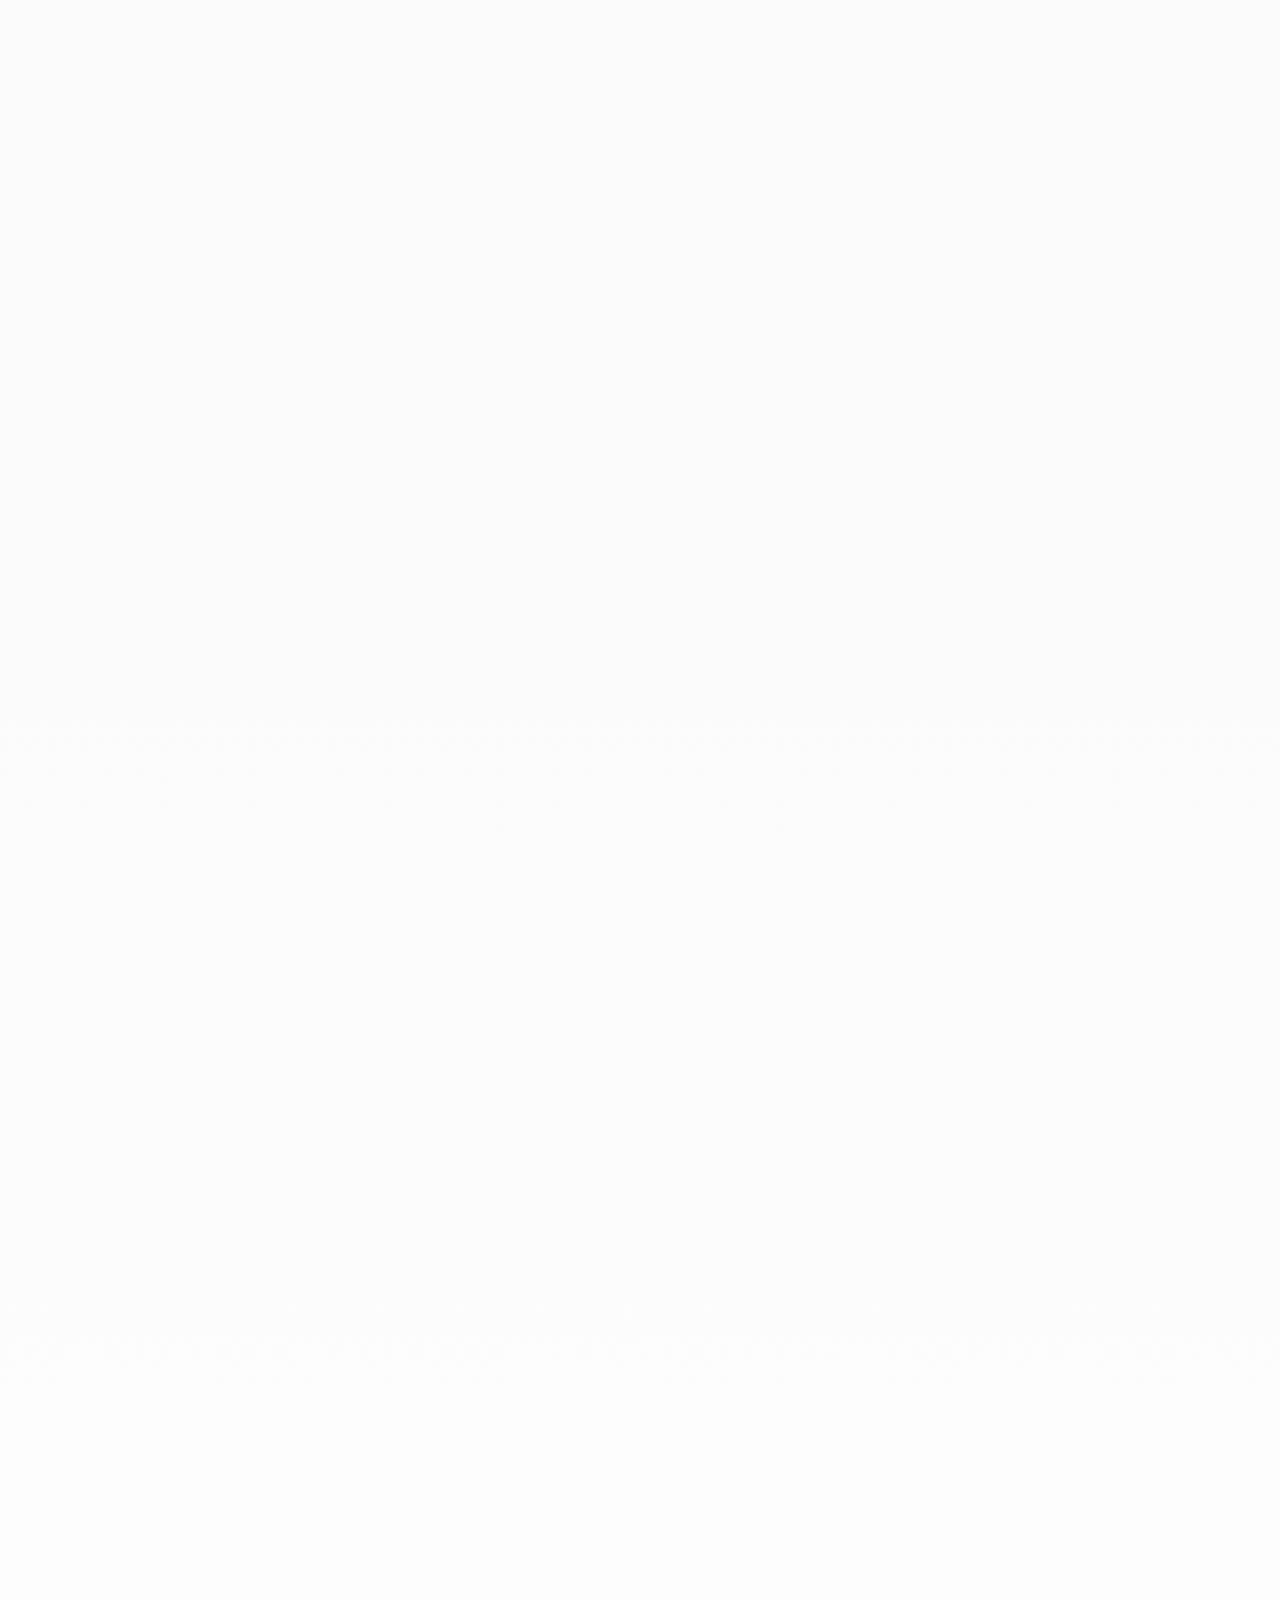
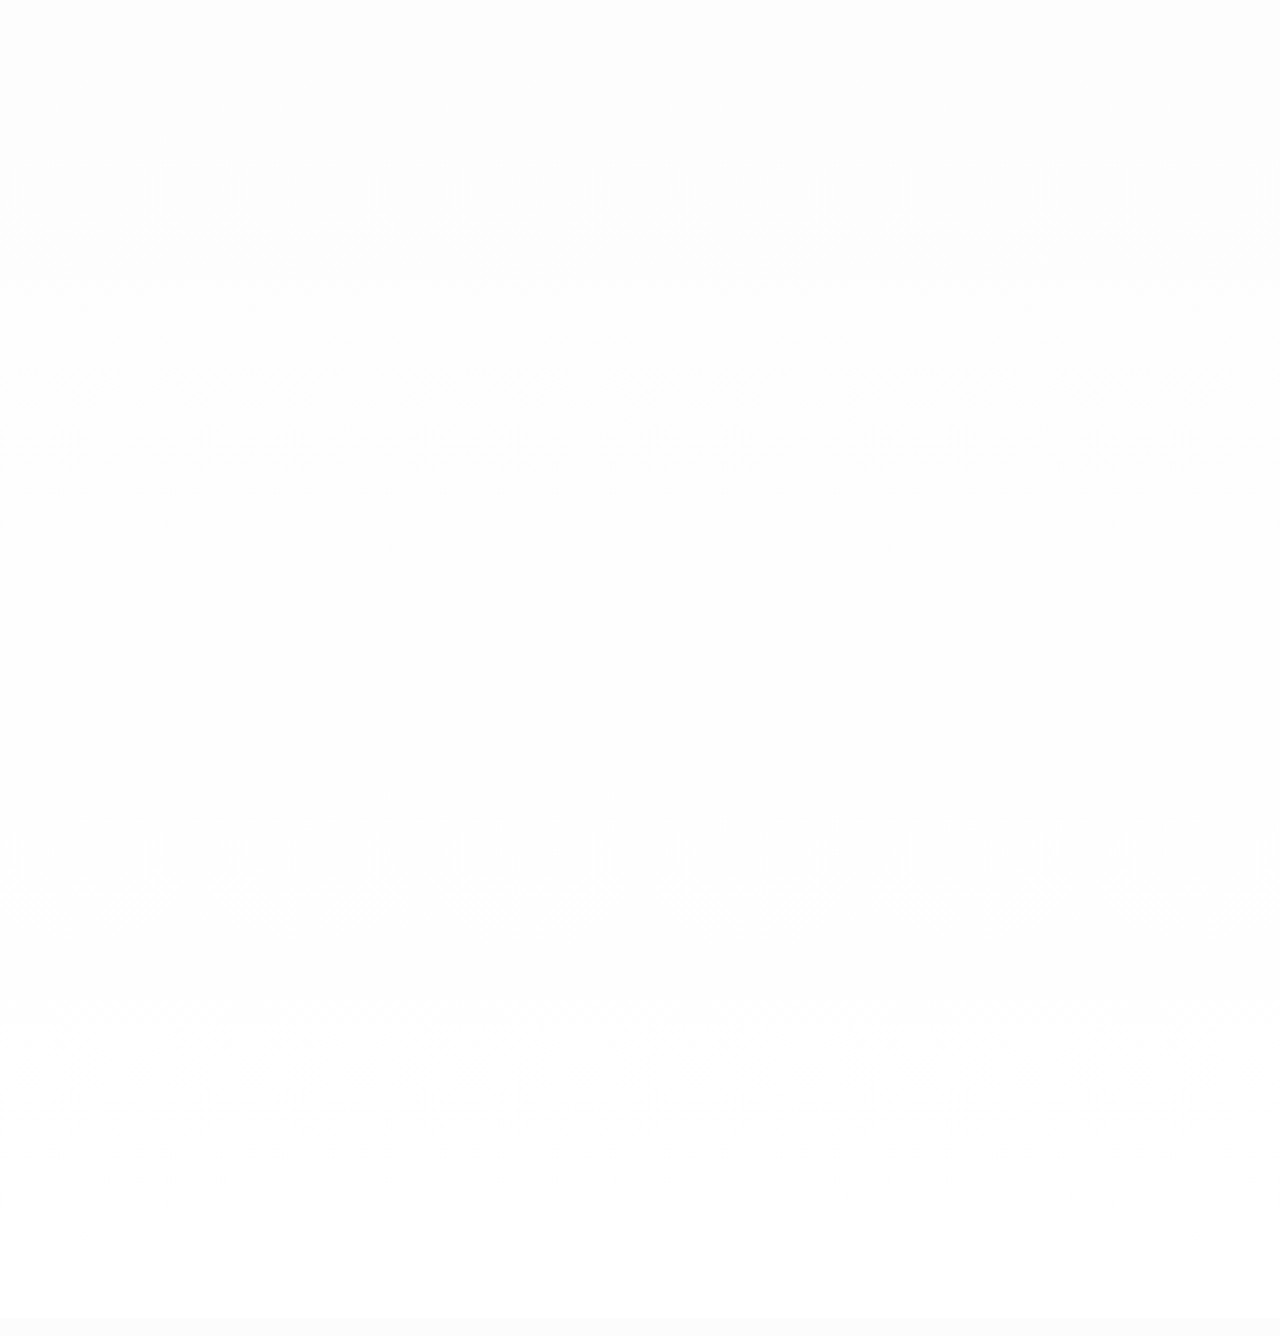
==== commit a925bc6c: "Add PLA filament affiliate product" ====
--- a/index.html
+++ b/index.html
@@ -188,6 +188,20 @@
                         </div>
                     </a>
 
+                    <a href="https://www.tiktok.com/view/product/1732272177273603080?_svg=1&chain_key=%7B%22t%22%3A1%2C%22k%22%3A%22000000000000000007640514266470418197%22%2C%22sc%22%3A%22copy%22%7D&encode_params=[base64]%3D%3D&og_info=%7B%22title%22%3A%22KALIGHT+Nh%E1%BB%B1a+in+3D+PLA+Ch%E1%BA%A5t+l%C6%B0%E1%BB%A3ng+t%E1%BB%AB+KALIGHT+3D+cho+c%C3%A1c+d%E1%BB%B1+%C3%A1n+in+3D+c%E1%BB%A7a+b%E1%BA%A1n%22%2C%22image%22%3A%22https%3A%2F%2Fp16-oec-sg.ibyteimg.com%2Ftos-alisg-i-aphluv4xwc-sg%2F16b6e625a68c44d0877463c01f4f0fa4~tplv-aphluv4xwc-resize-jpeg%3A800%3A800.jpeg%3Fdr%3D15584%26t%3D555f072d%26ps%3D933b5bde%26shp%3D2408c917%26shcp%3D32ce9e9e%26idc%3Dmy2%26from%3D604555543%22%7D&scene=pdp&share_app_id=1180&share_region=VN&timestamp=1778945870&trackParams=%7B%22enter_from_info%22%3A%22product_share_outside%22%2C%22source_page_type%22%3A%22product_share%22%2C%22enable_shop_tab_popup%22%3A1%7D&use_land_page=1&utm_campaign=client_share&utm_source=copy" target="_blank" rel="nofollow sponsored noopener noreferrer" class="group block bg-white border border-zinc-200 rounded-3xl overflow-hidden shadow-premium hover:shadow-premium-hover transition-all duration-500">
+                        <div class="aspect-[4/3] bg-zinc-100 overflow-hidden">
+                            <img src="https://p16-oec-sg.ibyteimg.com/tos-alisg-i-aphluv4xwc-sg/16b6e625a68c44d0877463c01f4f0fa4~tplv-aphluv4xwc-resize-jpeg:800:800.jpeg?dr=15584&t=555f072d&ps=933b5bde&shp=2408c917&shcp=32ce9e9e&idc=my2&from=604555543" alt="KALIGHT nhựa in 3D PLA" class="w-full h-full object-cover group-hover:scale-105 transition-transform duration-700 ease-out">
+                        </div>
+                        <div class="p-6">
+                            <div class="flex items-center justify-between gap-3 mb-4">
+                                <span class="text-[10px] font-mono font-bold bg-zinc-100 text-zinc-600 px-3 py-1 rounded-full uppercase tracking-wider">3D Print</span>
+                            </div>
+                            <h3 class="text-xl font-bold text-brandDark mb-2 group-hover:text-brandOrange transition-colors" data-vn="KALIGHT nhựa in 3D PLA" data-en="KALIGHT PLA 3D Printing Filament">KALIGHT nhựa in 3D PLA</h3>
+                            <p class="text-zinc-500 text-sm leading-relaxed mb-5" data-vn="Cuộn nhựa PLA chất lượng từ KALIGHT 3D, phù hợp để in chi tiết robot, vỏ hộp, gá đỡ và prototype cho các dự án maker." data-en="Quality PLA filament from KALIGHT 3D for robot parts, enclosures, brackets, and maker project prototypes.">Cuộn nhựa PLA chất lượng từ KALIGHT 3D, phù hợp để in chi tiết robot, vỏ hộp, gá đỡ và prototype cho các dự án maker.</p>
+                            <span class="inline-flex items-center text-sm font-bold text-brandDark group-hover:text-brandOrange transition-colors" data-vn="Xem sản phẩm ->" data-en="View product ->">Xem sản phẩm -></span>
+                        </div>
+                    </a>
+
                 </div>
             </div>
         </section>
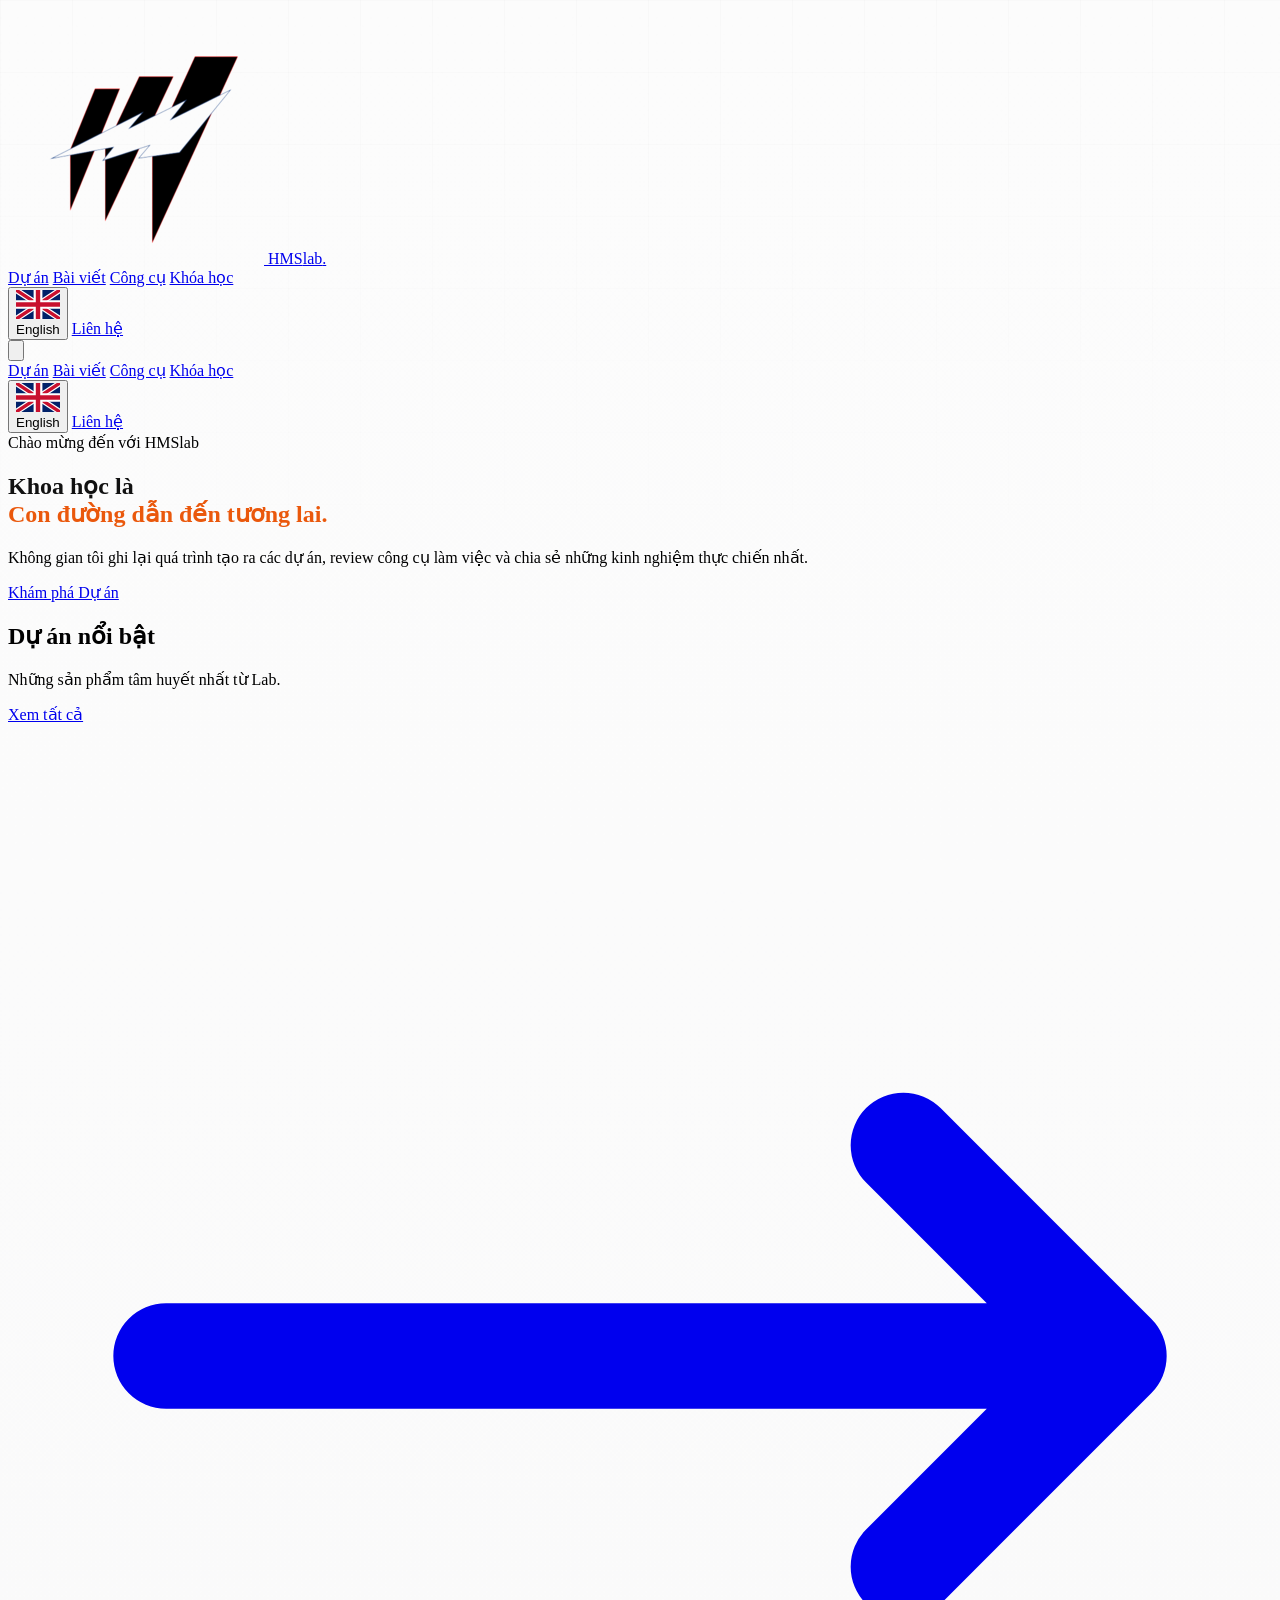
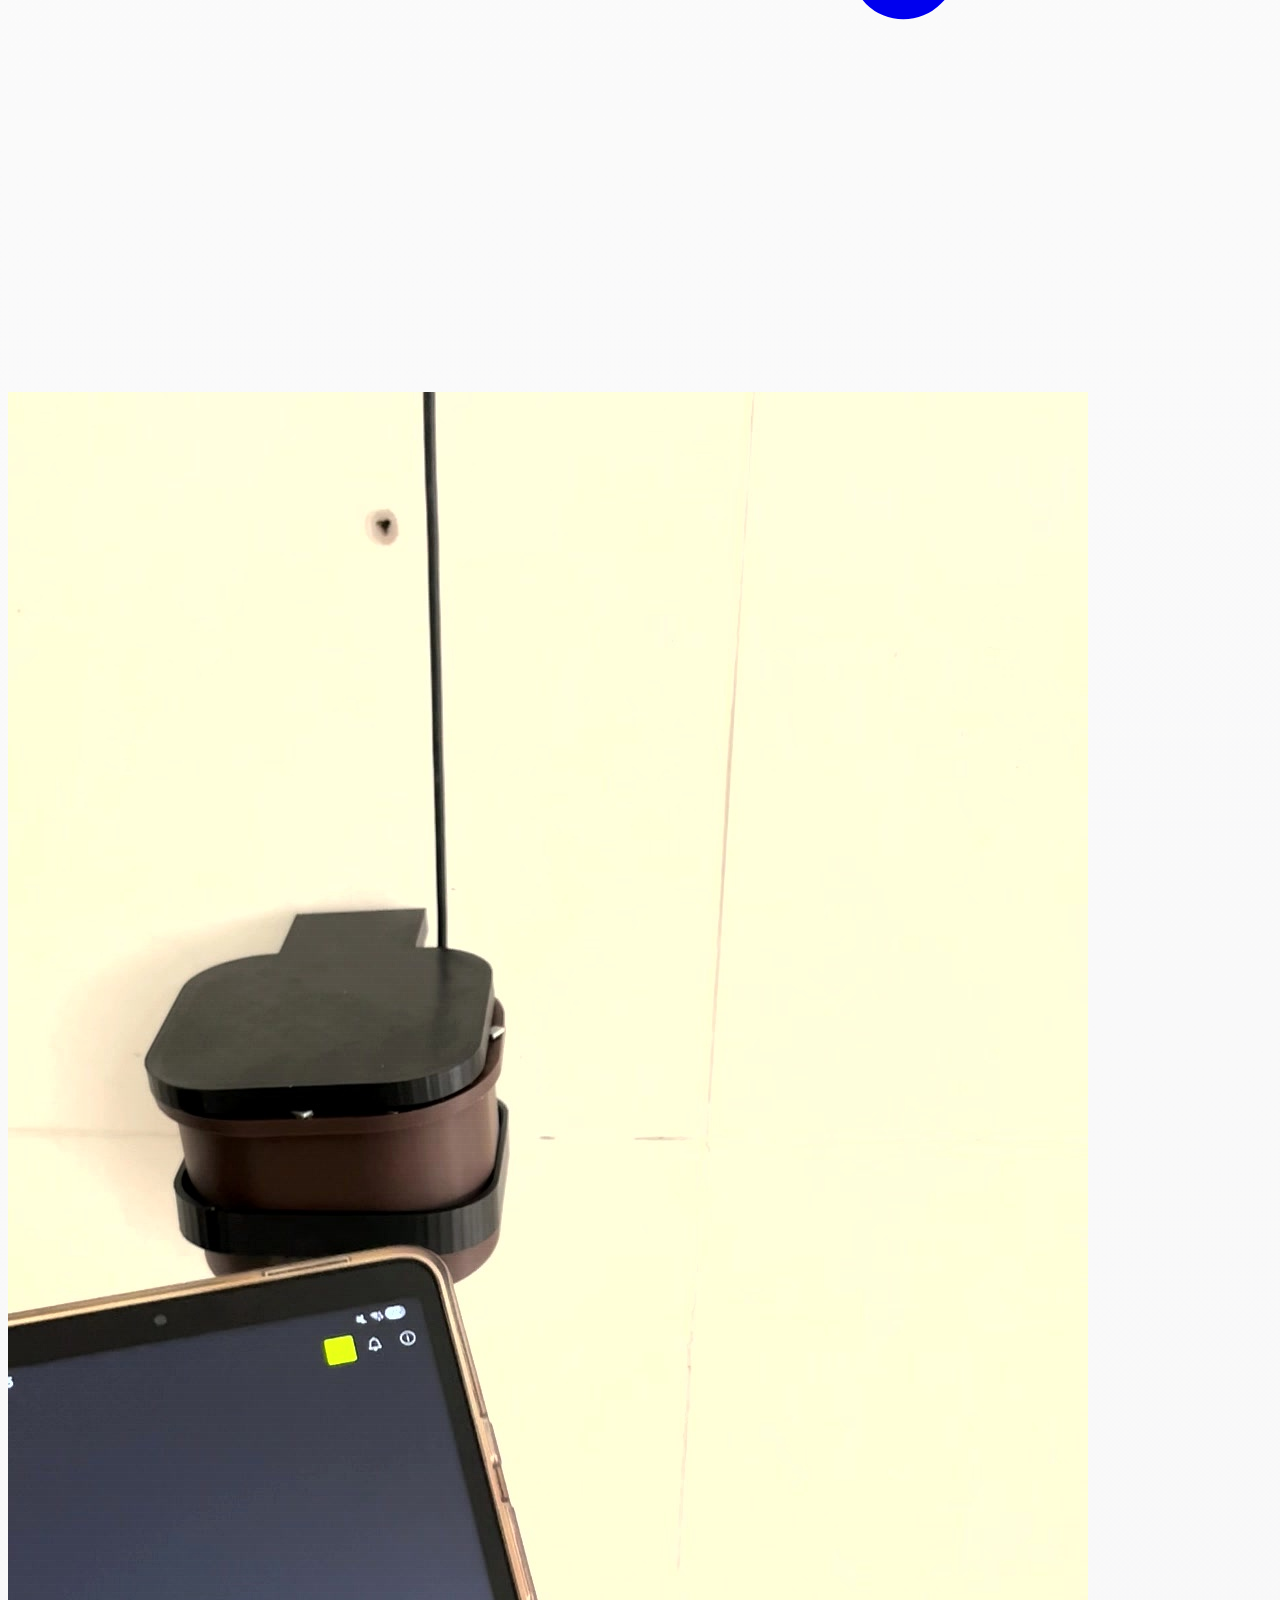
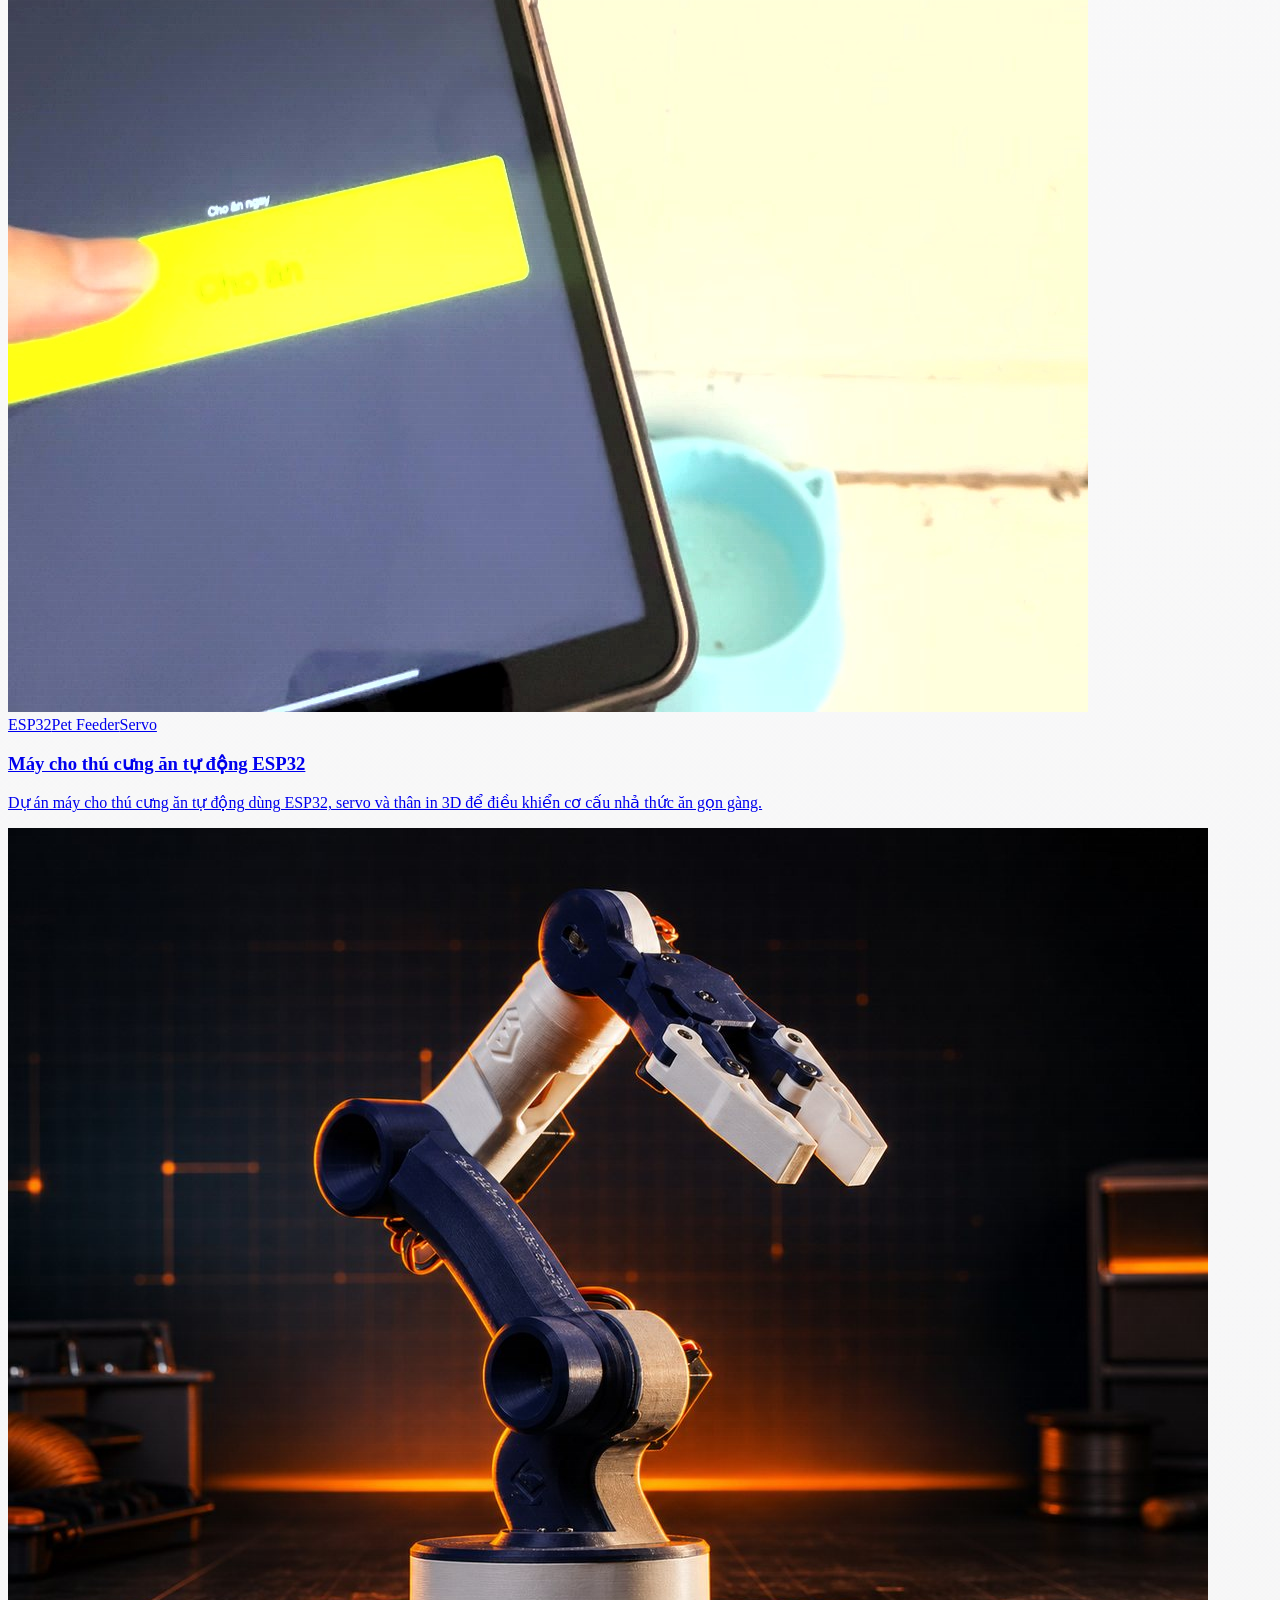
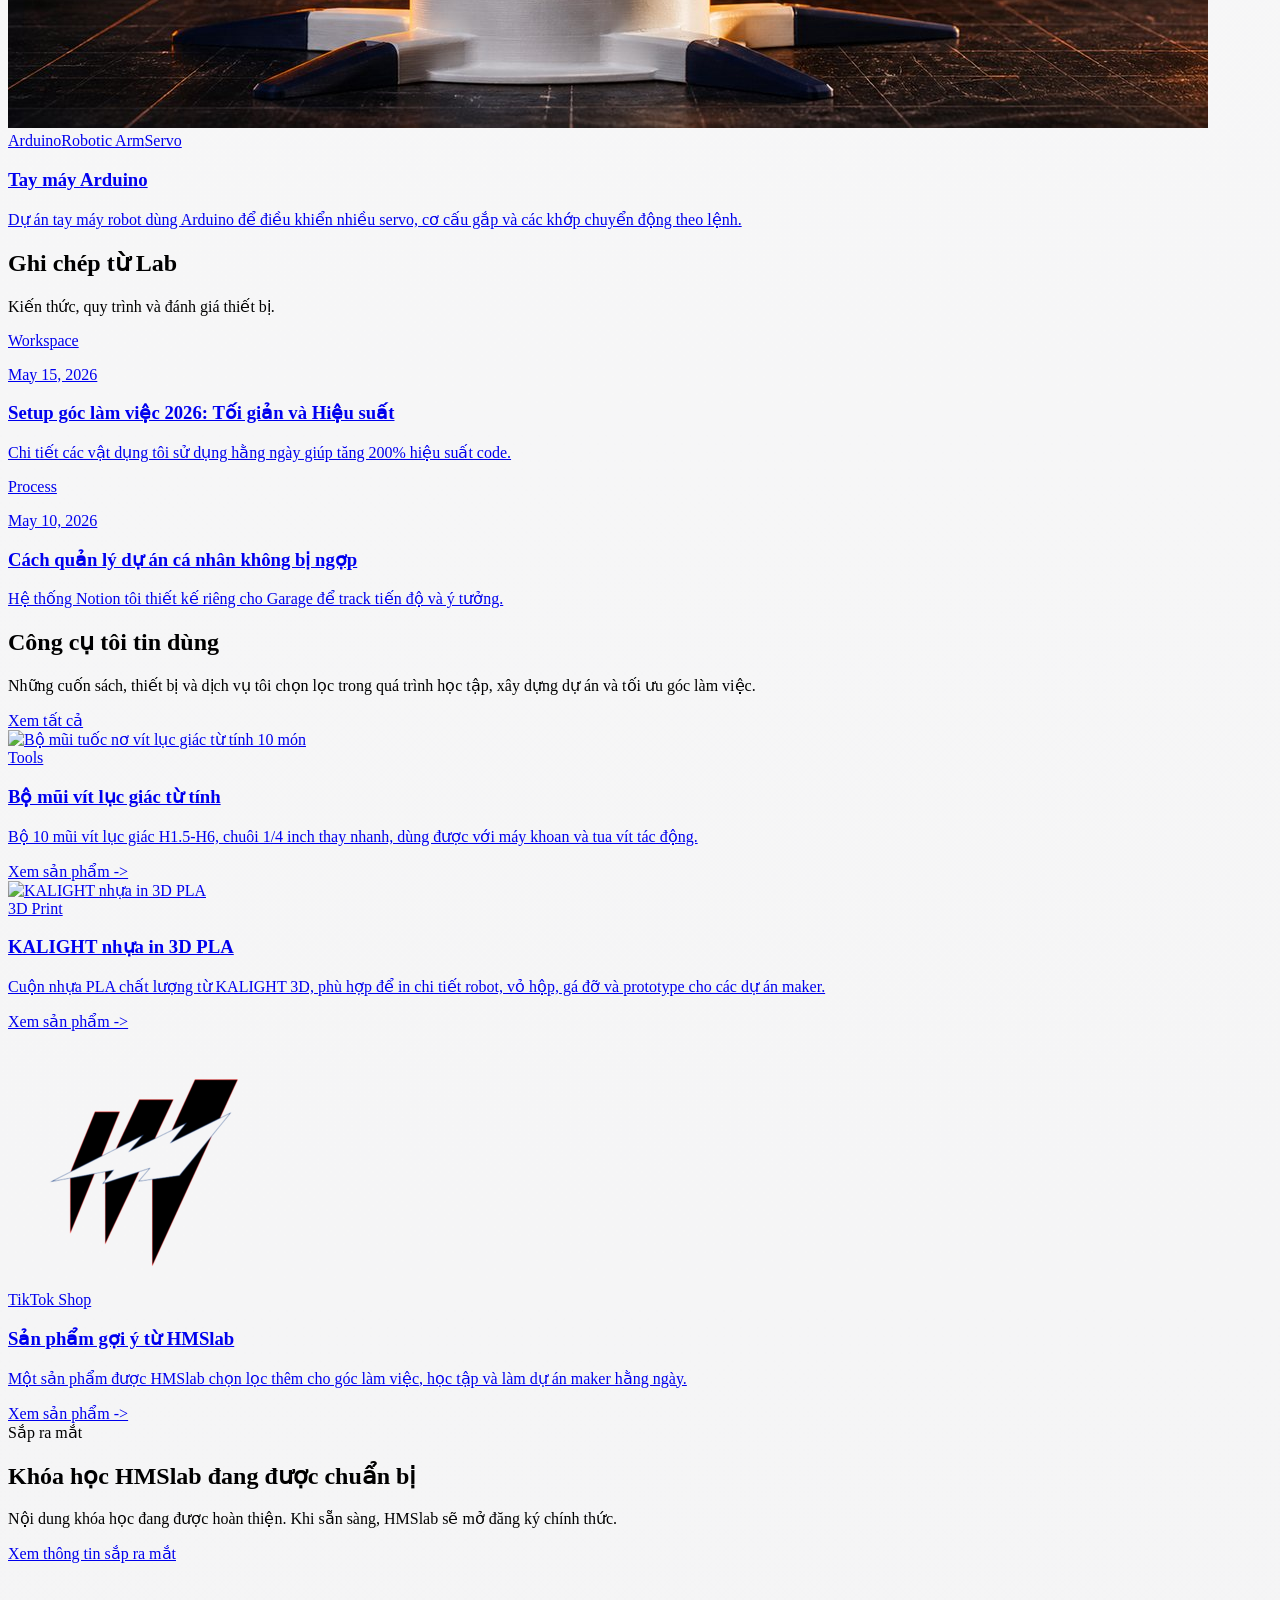
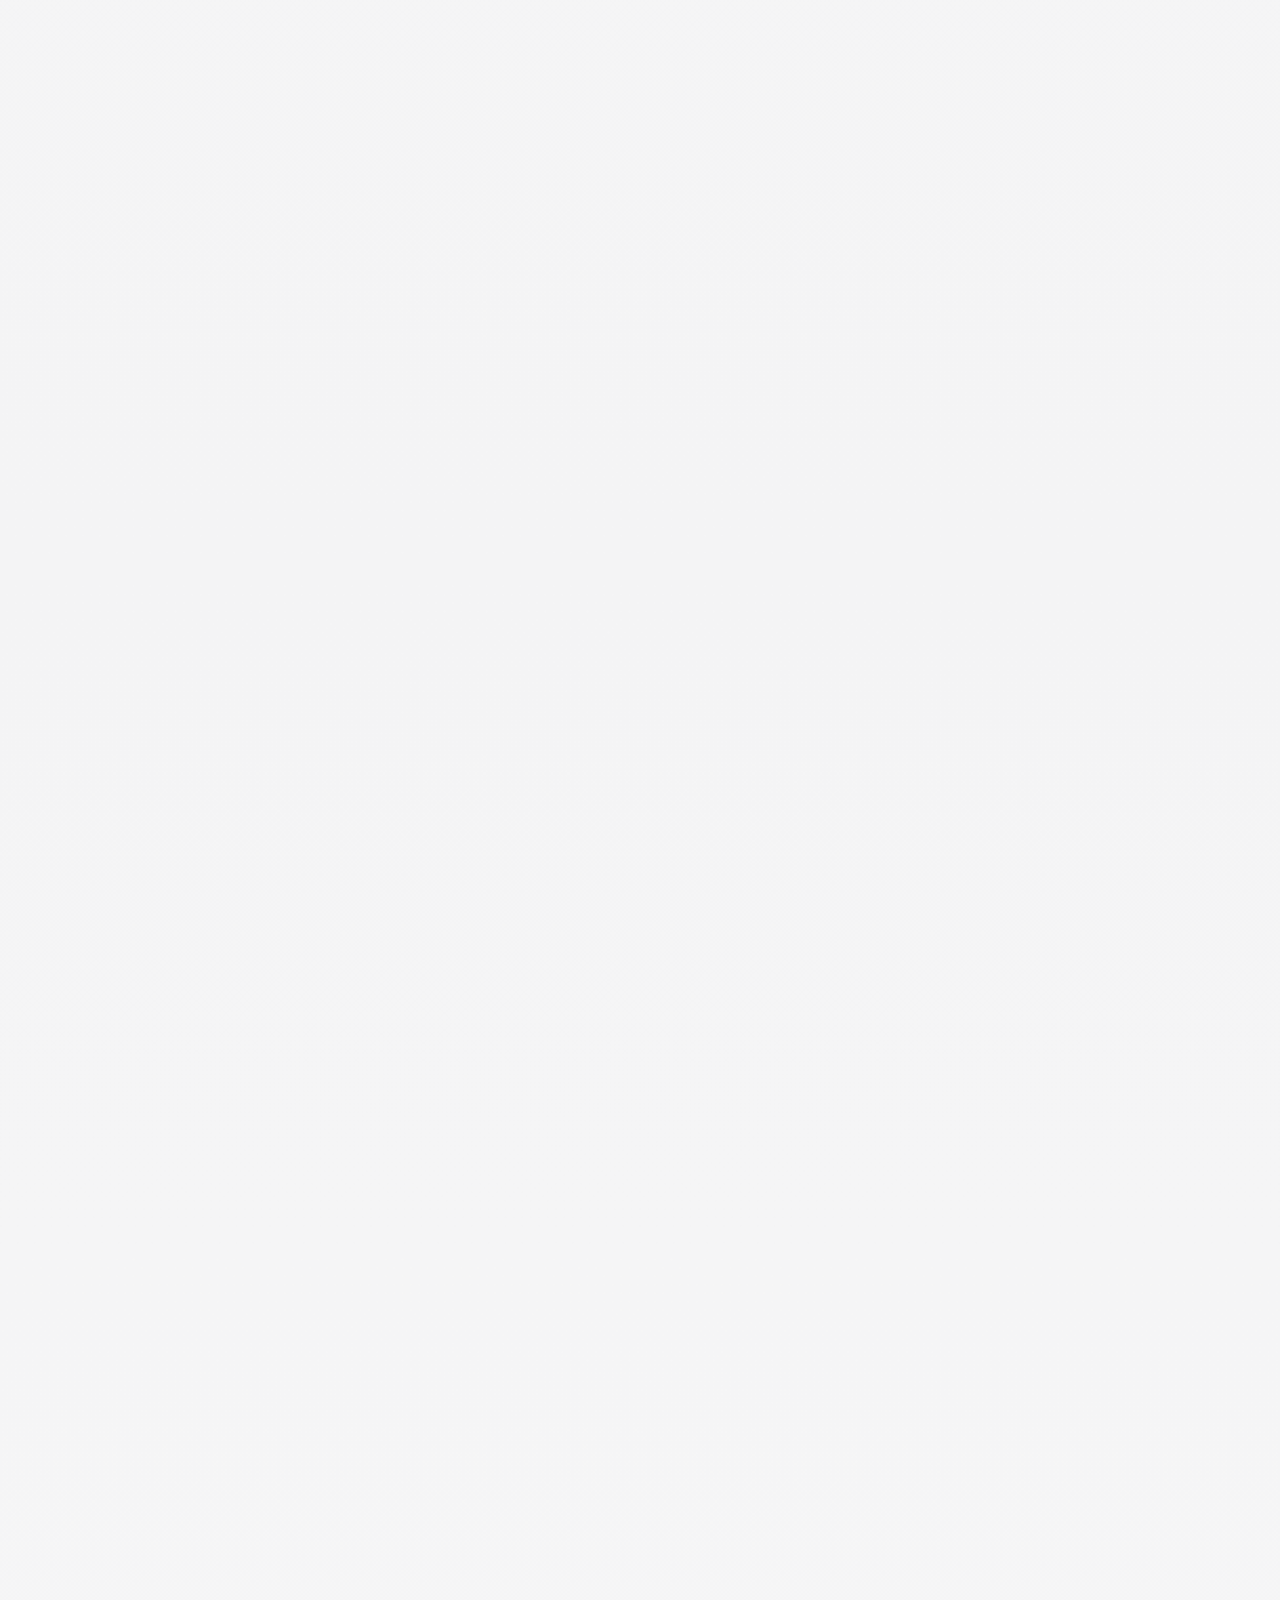
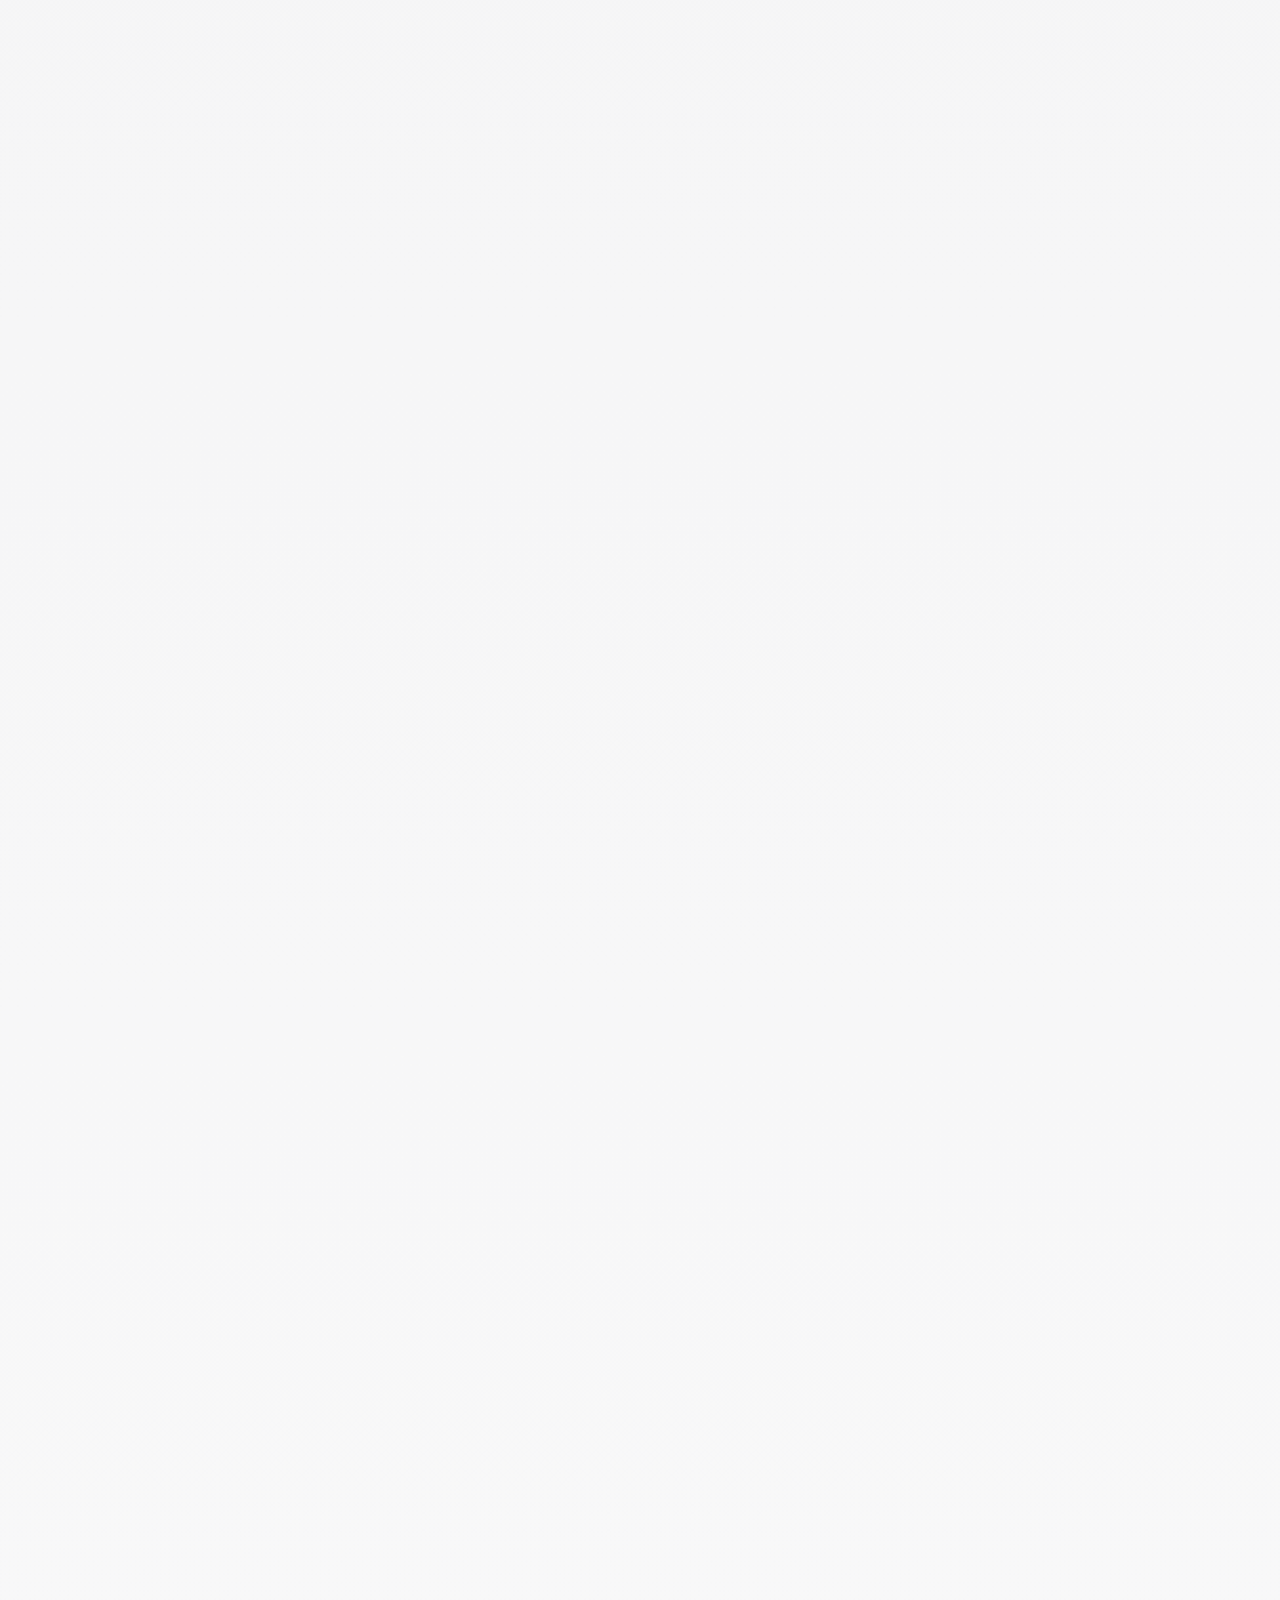
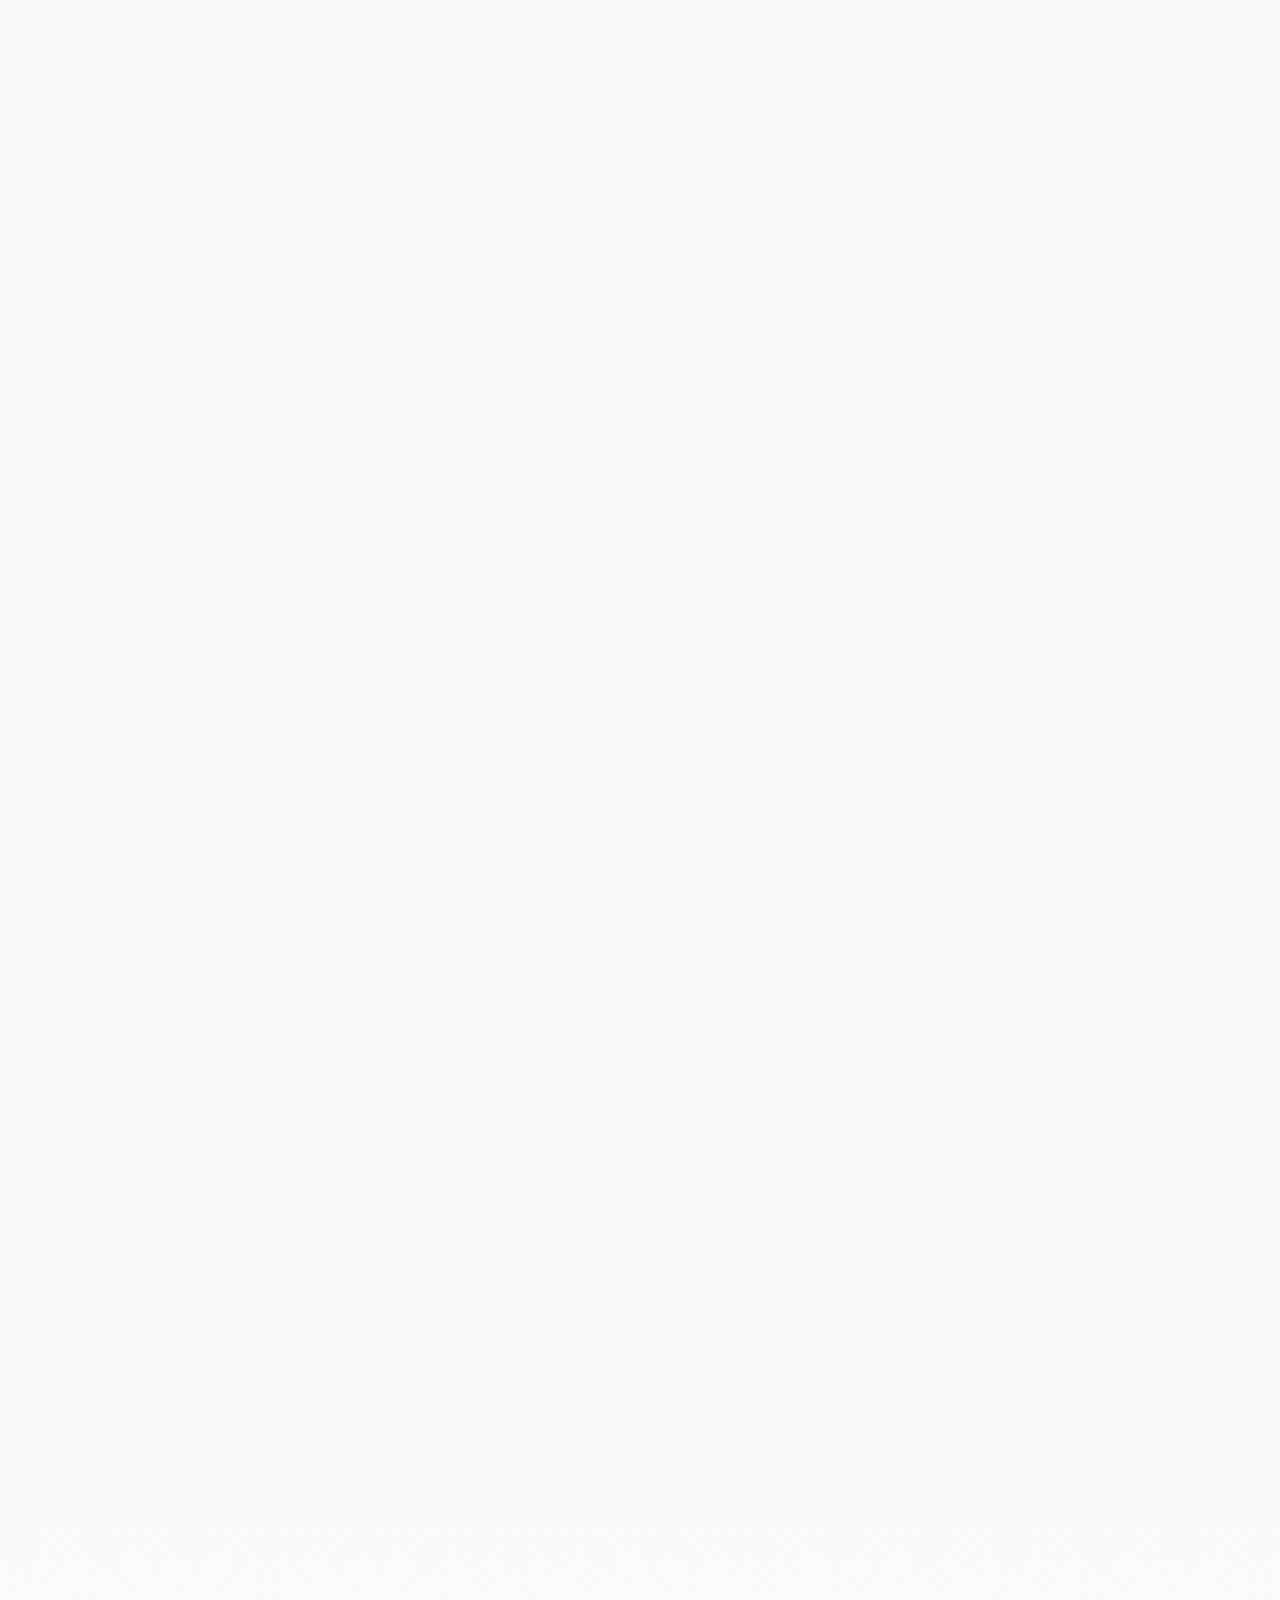
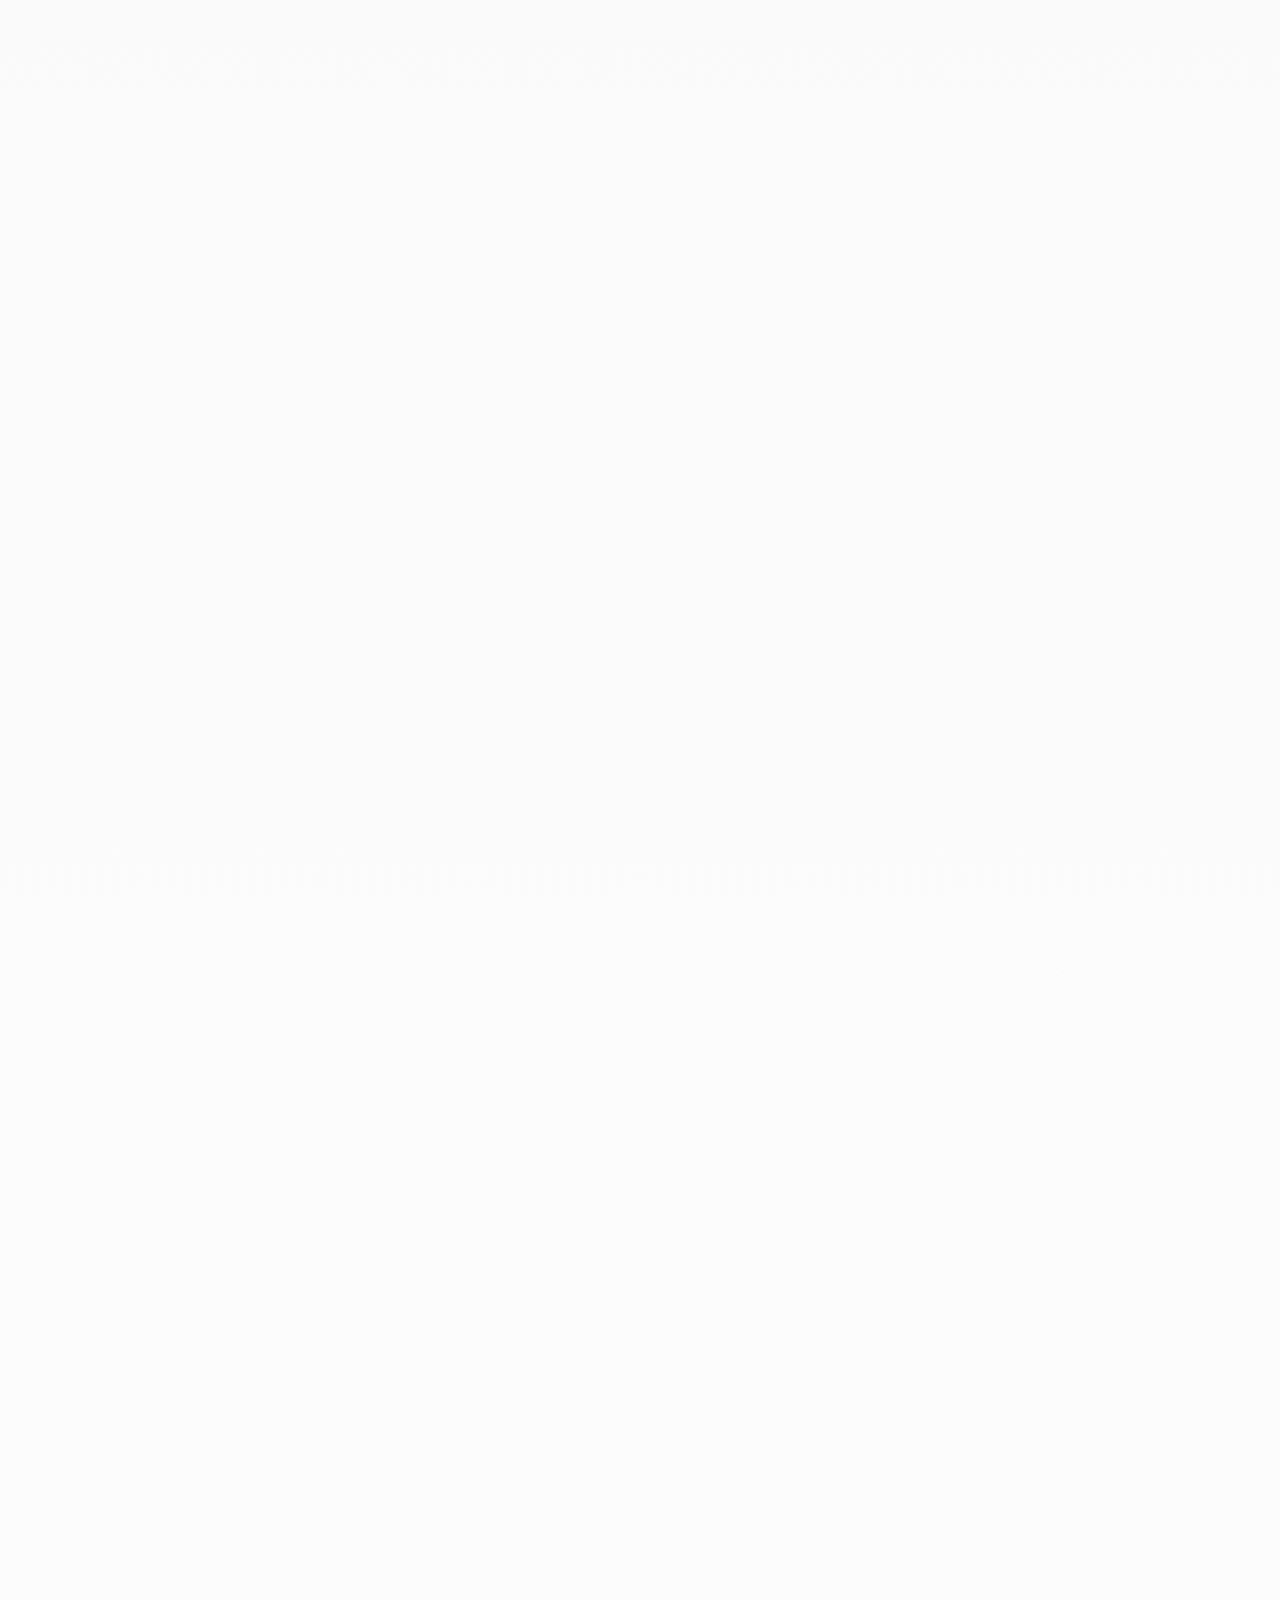
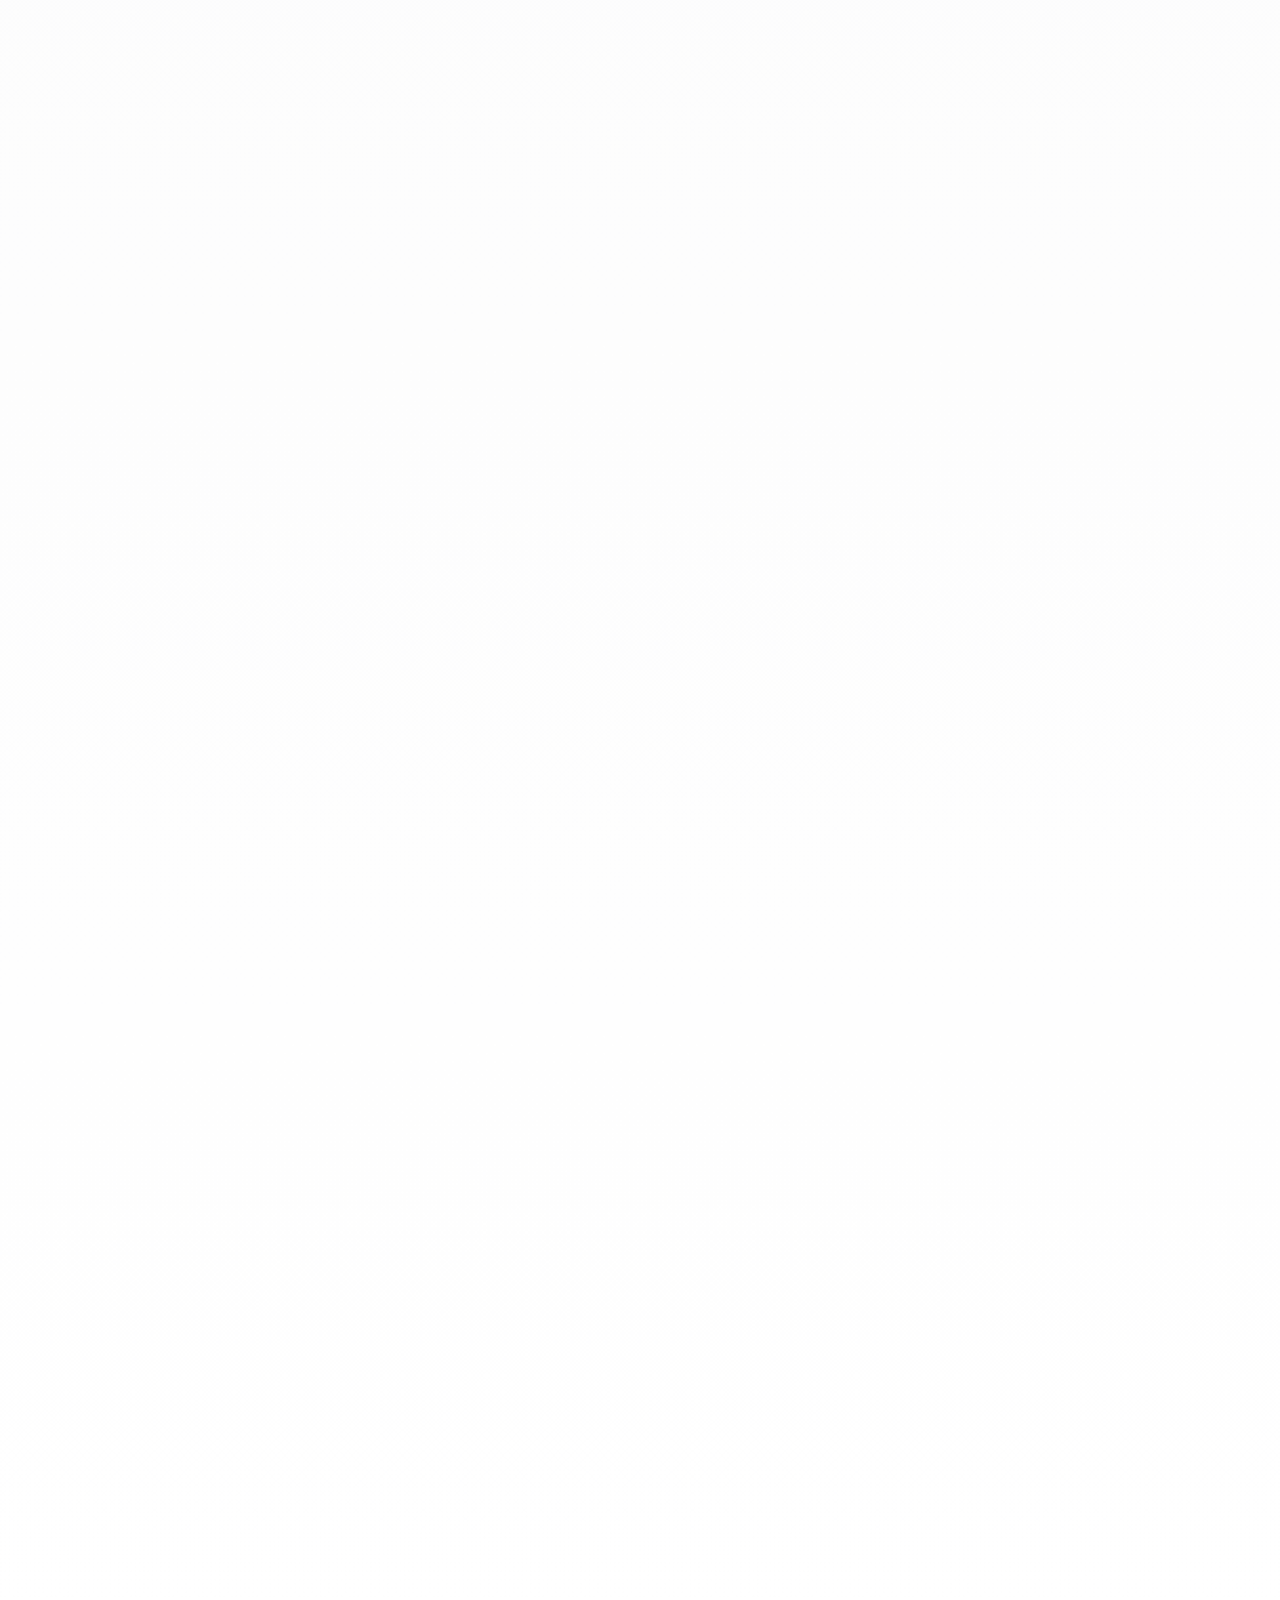
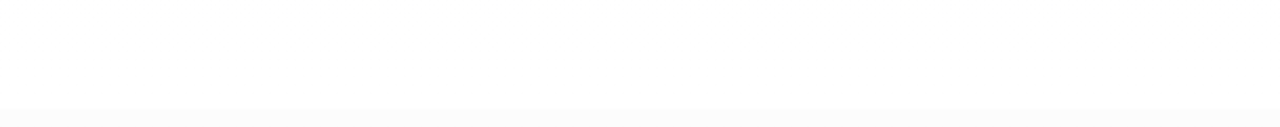
==== commit d6a0f7da: "Add TikTok affiliate product card" ====
--- a/index.html
+++ b/index.html
@@ -202,6 +202,20 @@
                         </div>
                     </a>
 
+                    <a href="https://vt.tiktok.com/ZS9Y8JHHjdGsF-Q4tna/" target="_blank" rel="nofollow sponsored noopener noreferrer" class="group block bg-white border border-zinc-200 rounded-3xl overflow-hidden shadow-premium hover:shadow-premium-hover transition-all duration-500">
+                        <div class="aspect-[4/3] bg-zinc-100 overflow-hidden flex items-center justify-center p-10">
+                            <img src="./assets/images/logonho.png" alt="Sản phẩm gợi ý từ HMSlab" class="h-24 w-auto opacity-90 group-hover:scale-105 transition-transform duration-700 ease-out">
+                        </div>
+                        <div class="p-6">
+                            <div class="flex items-center justify-between gap-3 mb-4">
+                                <span class="text-[10px] font-mono font-bold bg-zinc-100 text-zinc-600 px-3 py-1 rounded-full uppercase tracking-wider">TikTok Shop</span>
+                            </div>
+                            <h3 class="text-xl font-bold text-brandDark mb-2 group-hover:text-brandOrange transition-colors" data-vn="Sản phẩm gợi ý từ HMSlab" data-en="HMSlab Recommended Product">Sản phẩm gợi ý từ HMSlab</h3>
+                            <p class="text-zinc-500 text-sm leading-relaxed mb-5" data-vn="Một sản phẩm được HMSlab chọn lọc thêm cho góc làm việc, học tập và làm dự án maker hằng ngày." data-en="A product HMSlab added for workspace, learning, and everyday maker project use.">Một sản phẩm được HMSlab chọn lọc thêm cho góc làm việc, học tập và làm dự án maker hằng ngày.</p>
+                            <span class="inline-flex items-center text-sm font-bold text-brandDark group-hover:text-brandOrange transition-colors" data-vn="Xem sản phẩm ->" data-en="View product ->">Xem sản phẩm -></span>
+                        </div>
+                    </a>
+
                 </div>
             </div>
         </section>
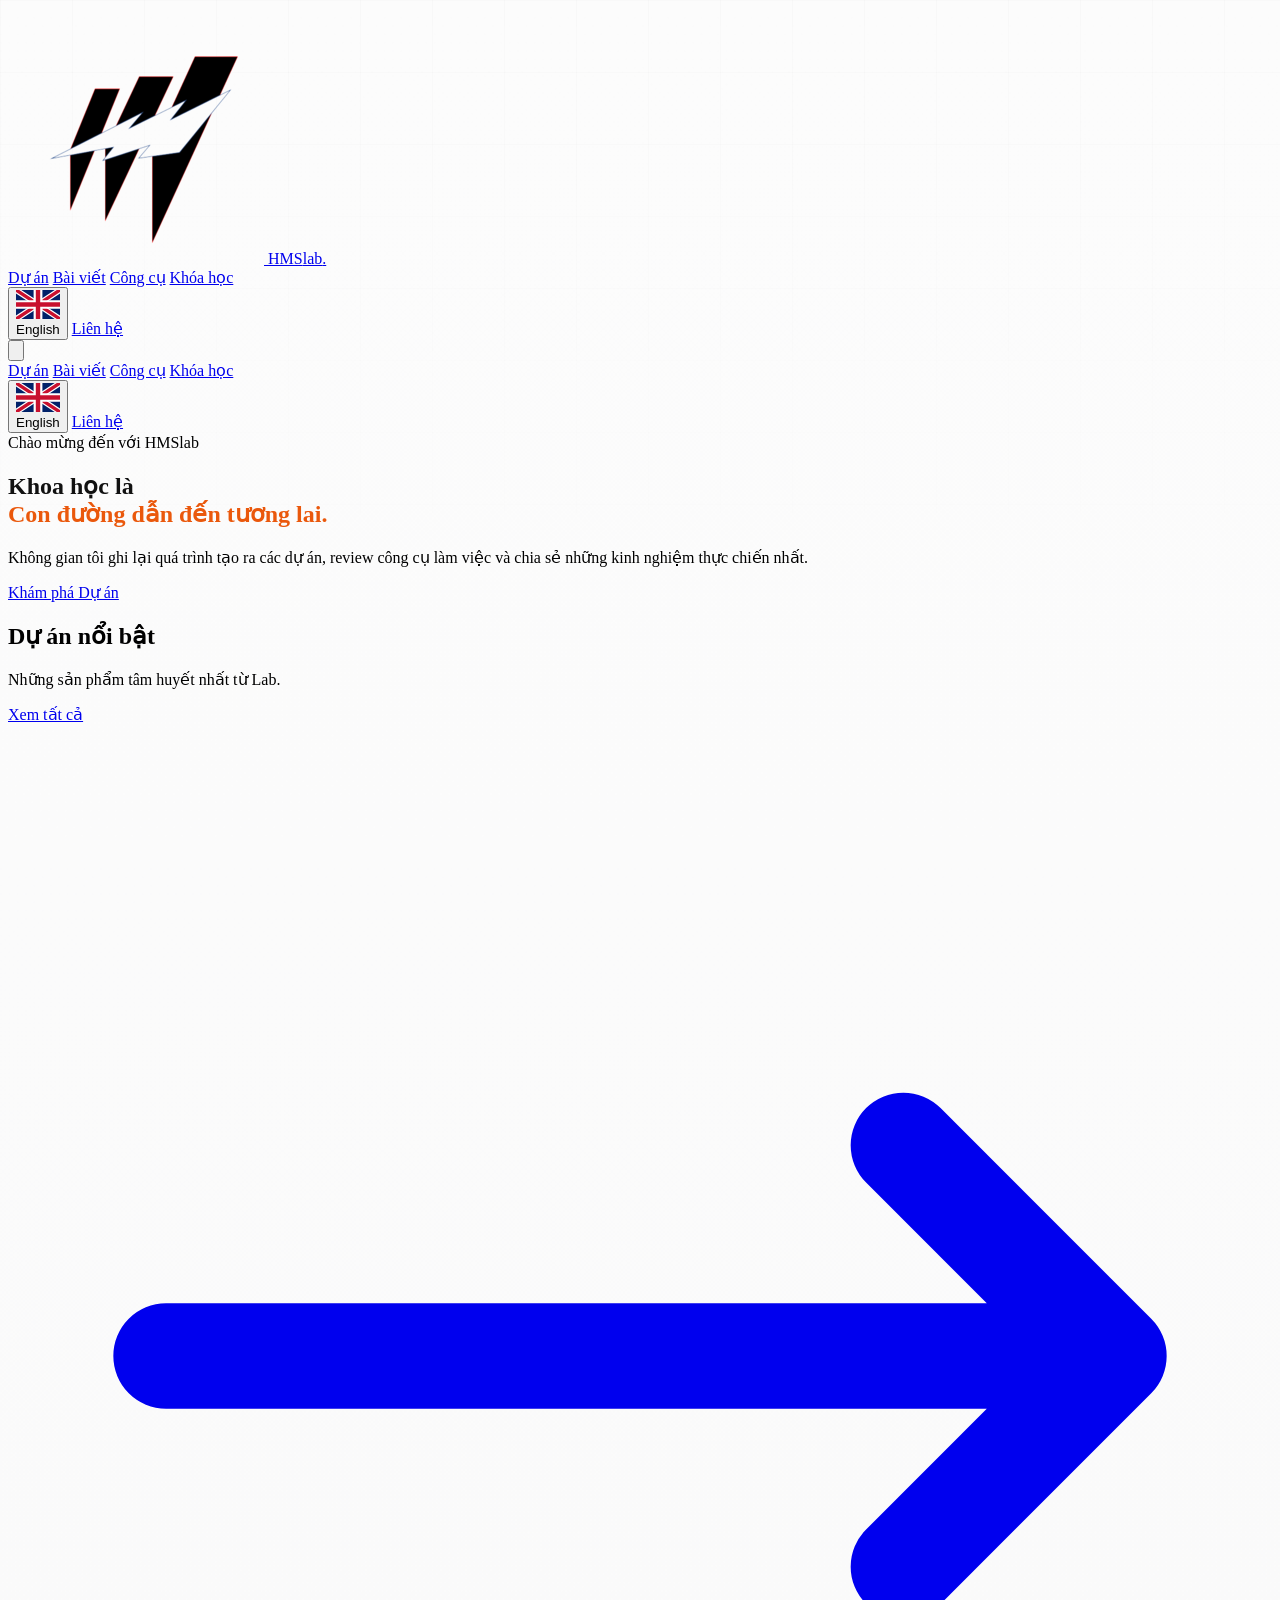
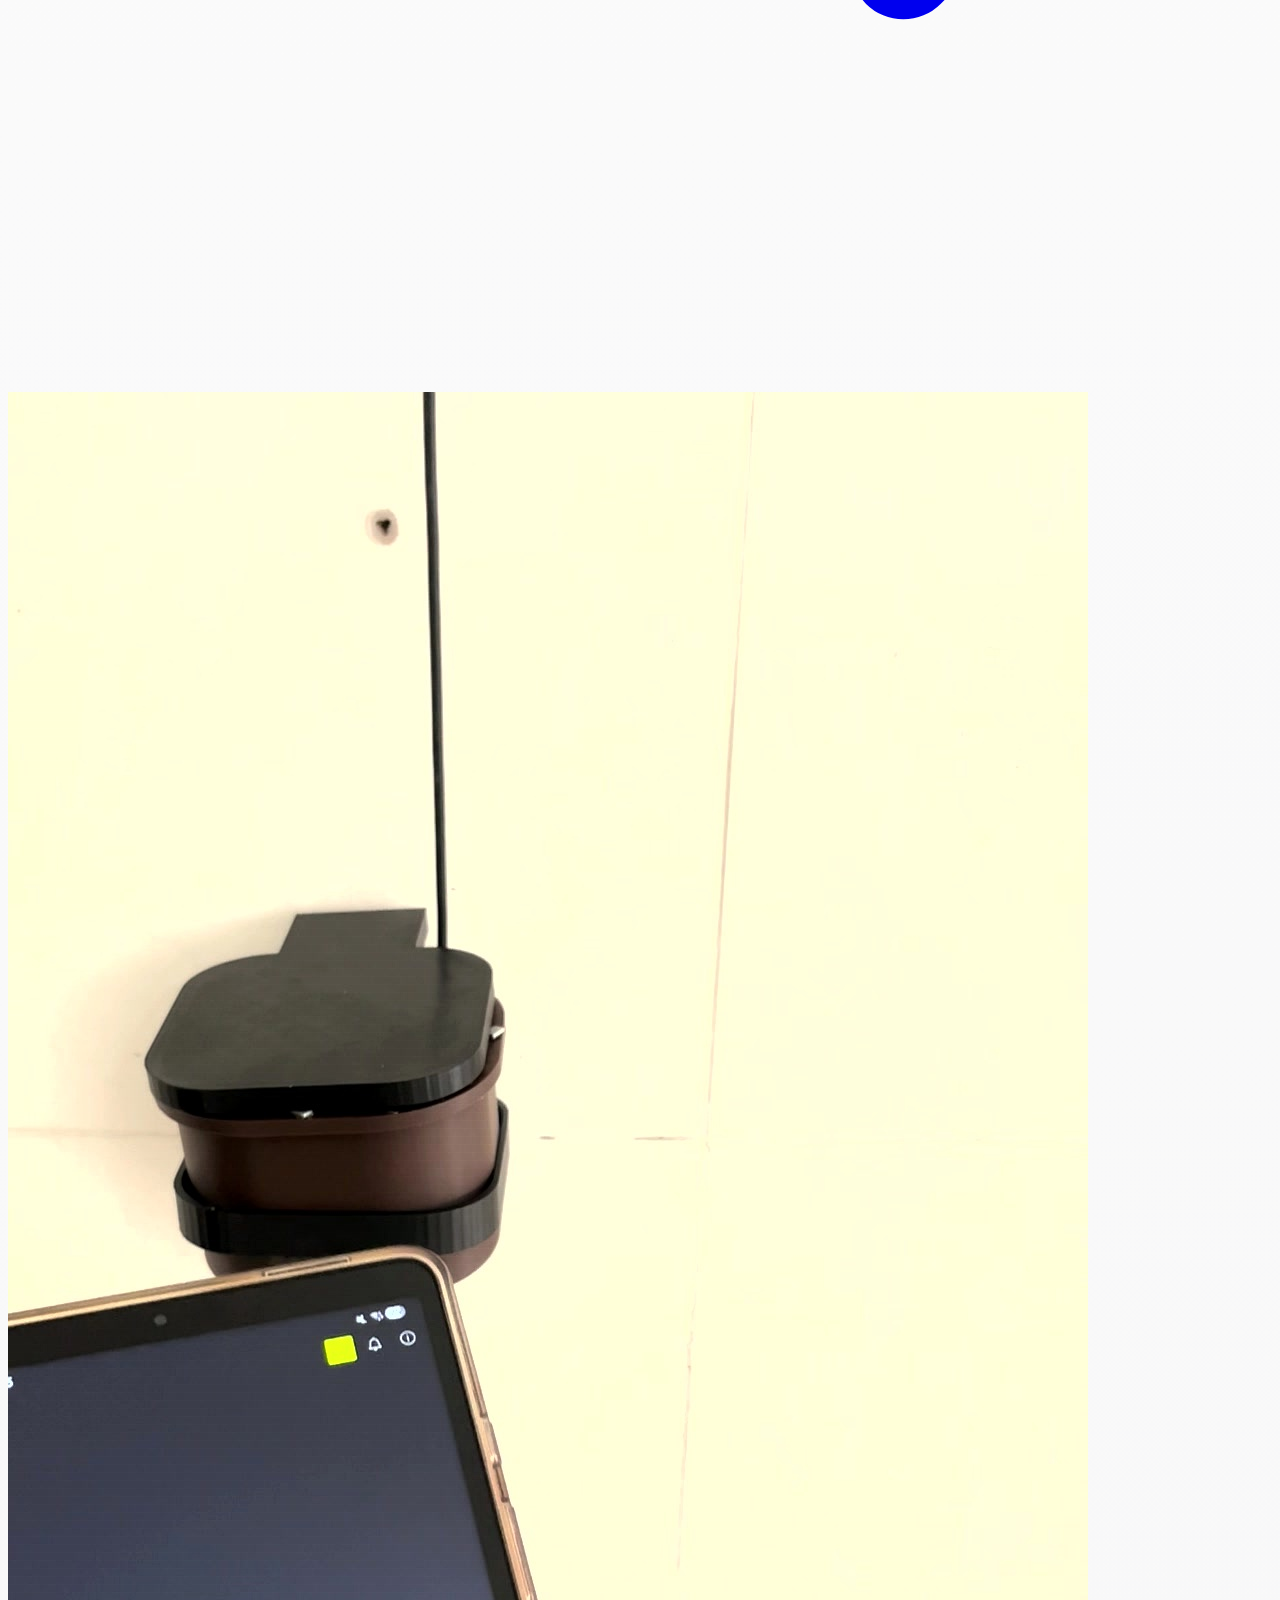
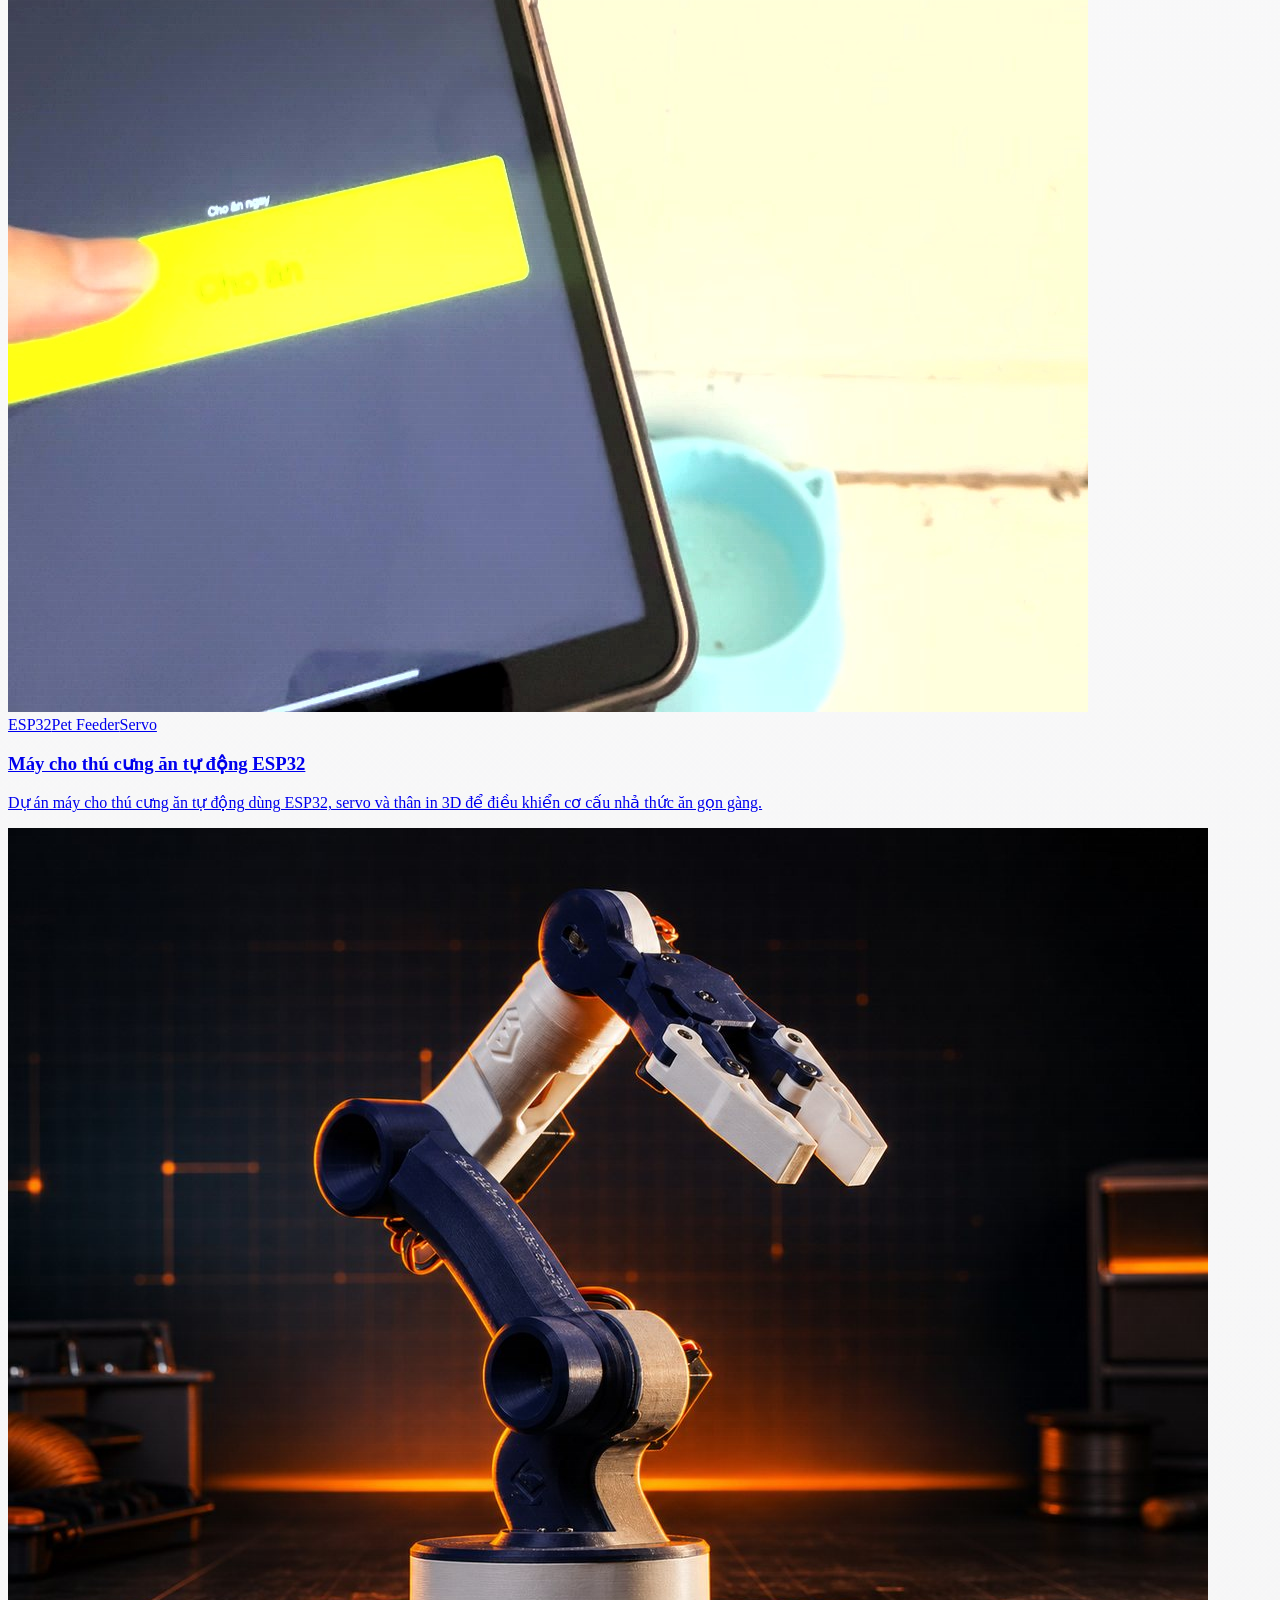
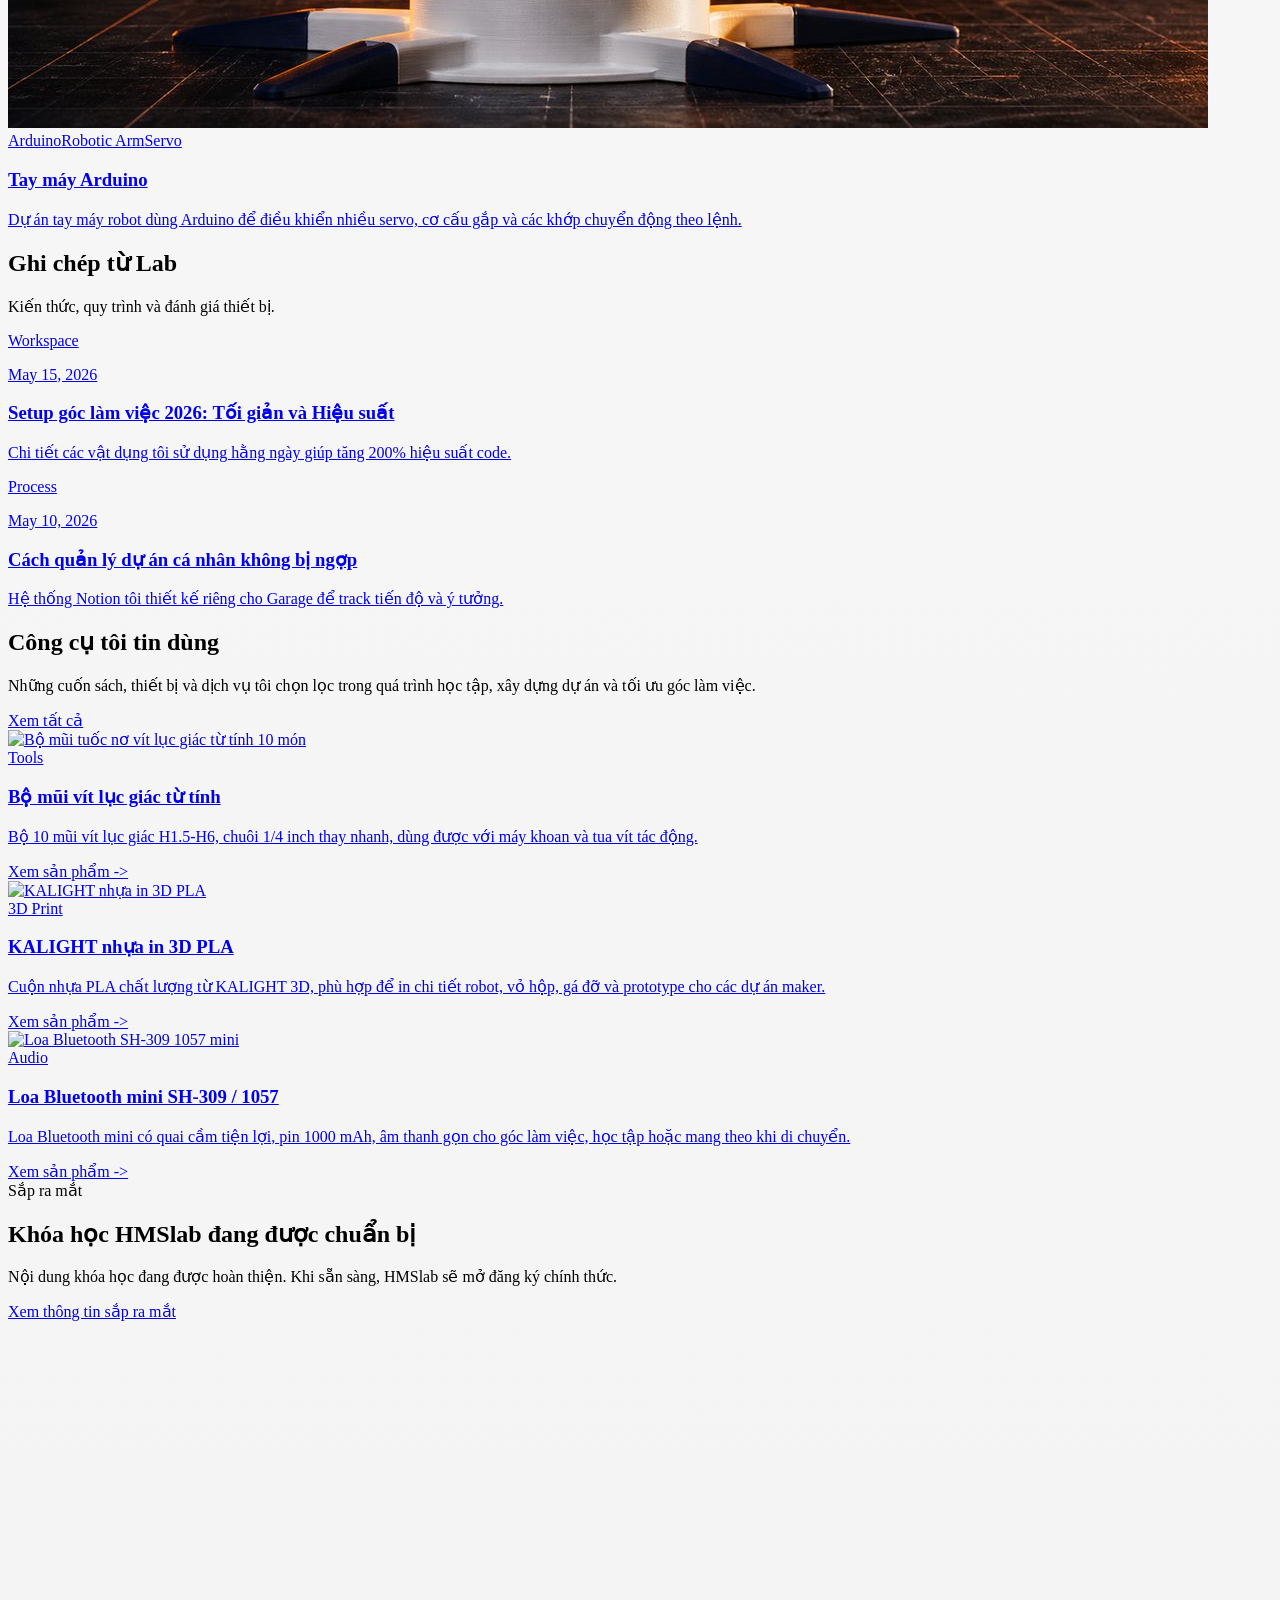
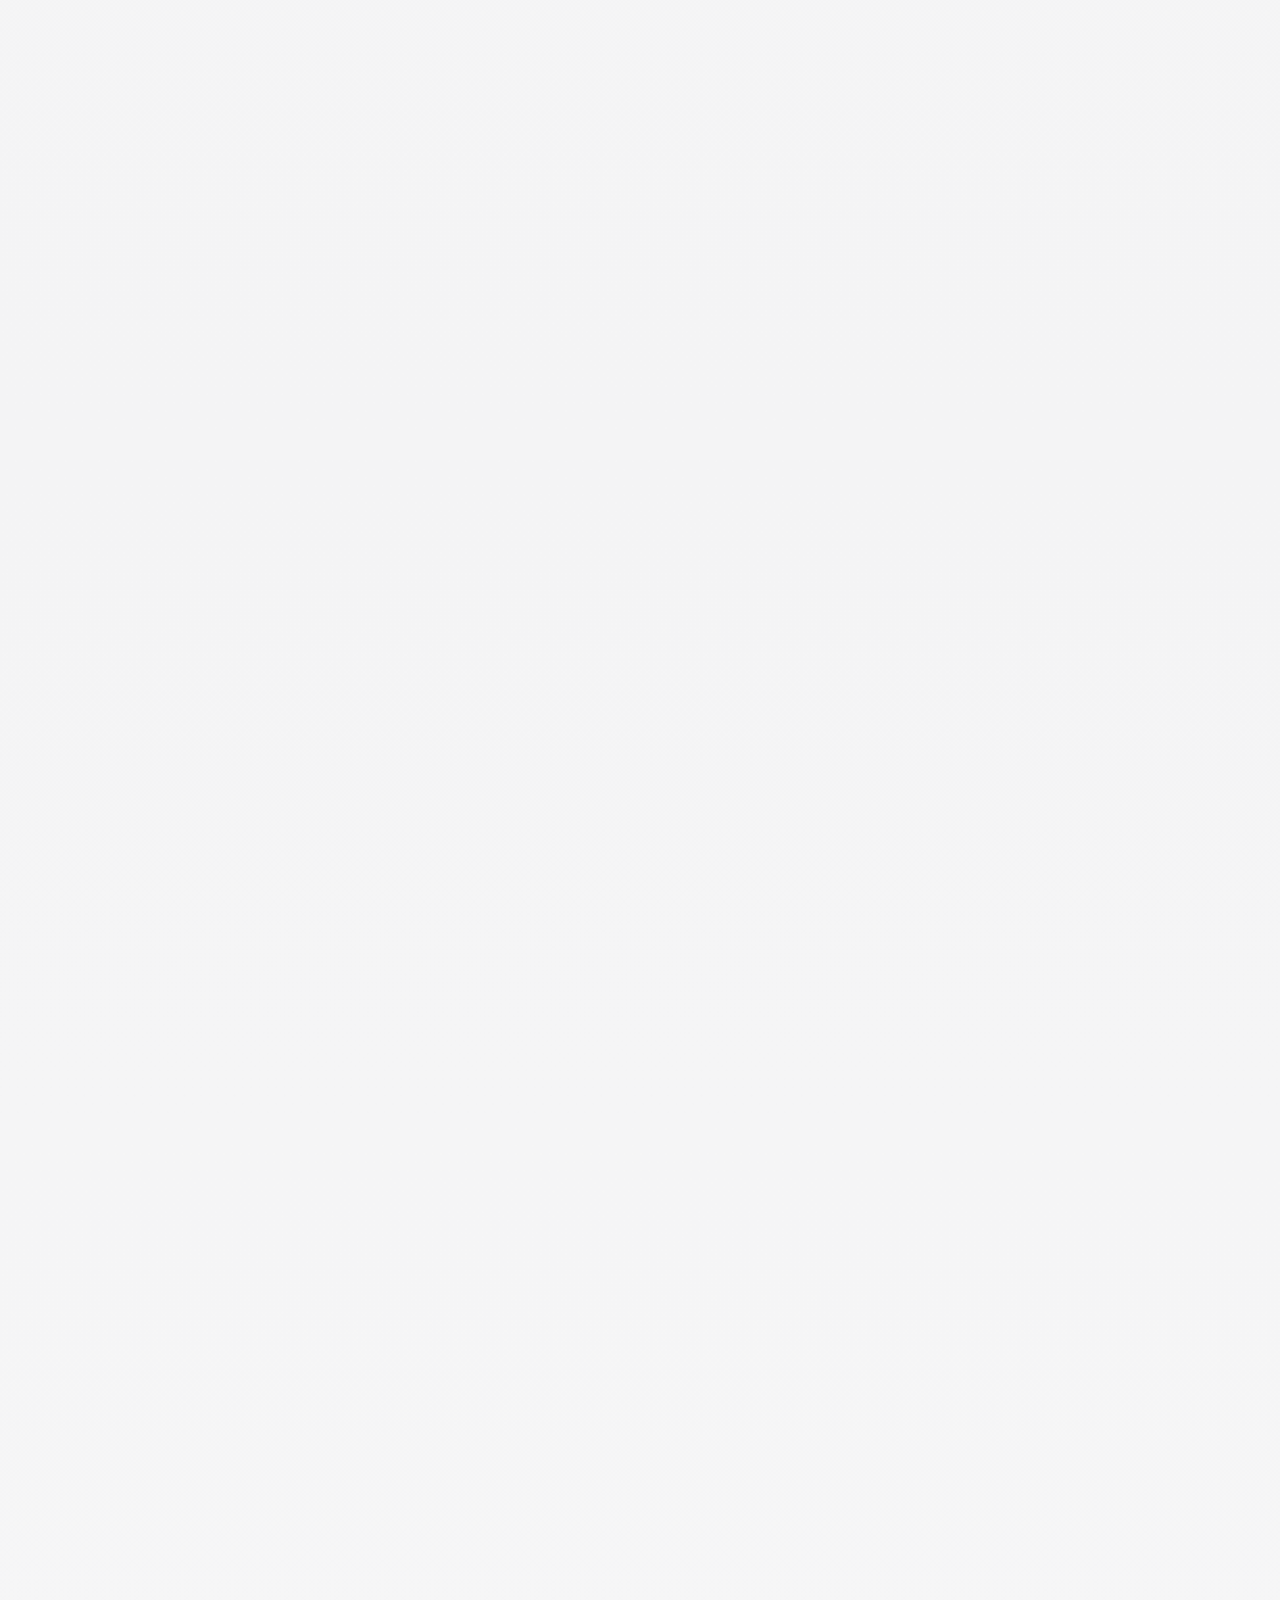
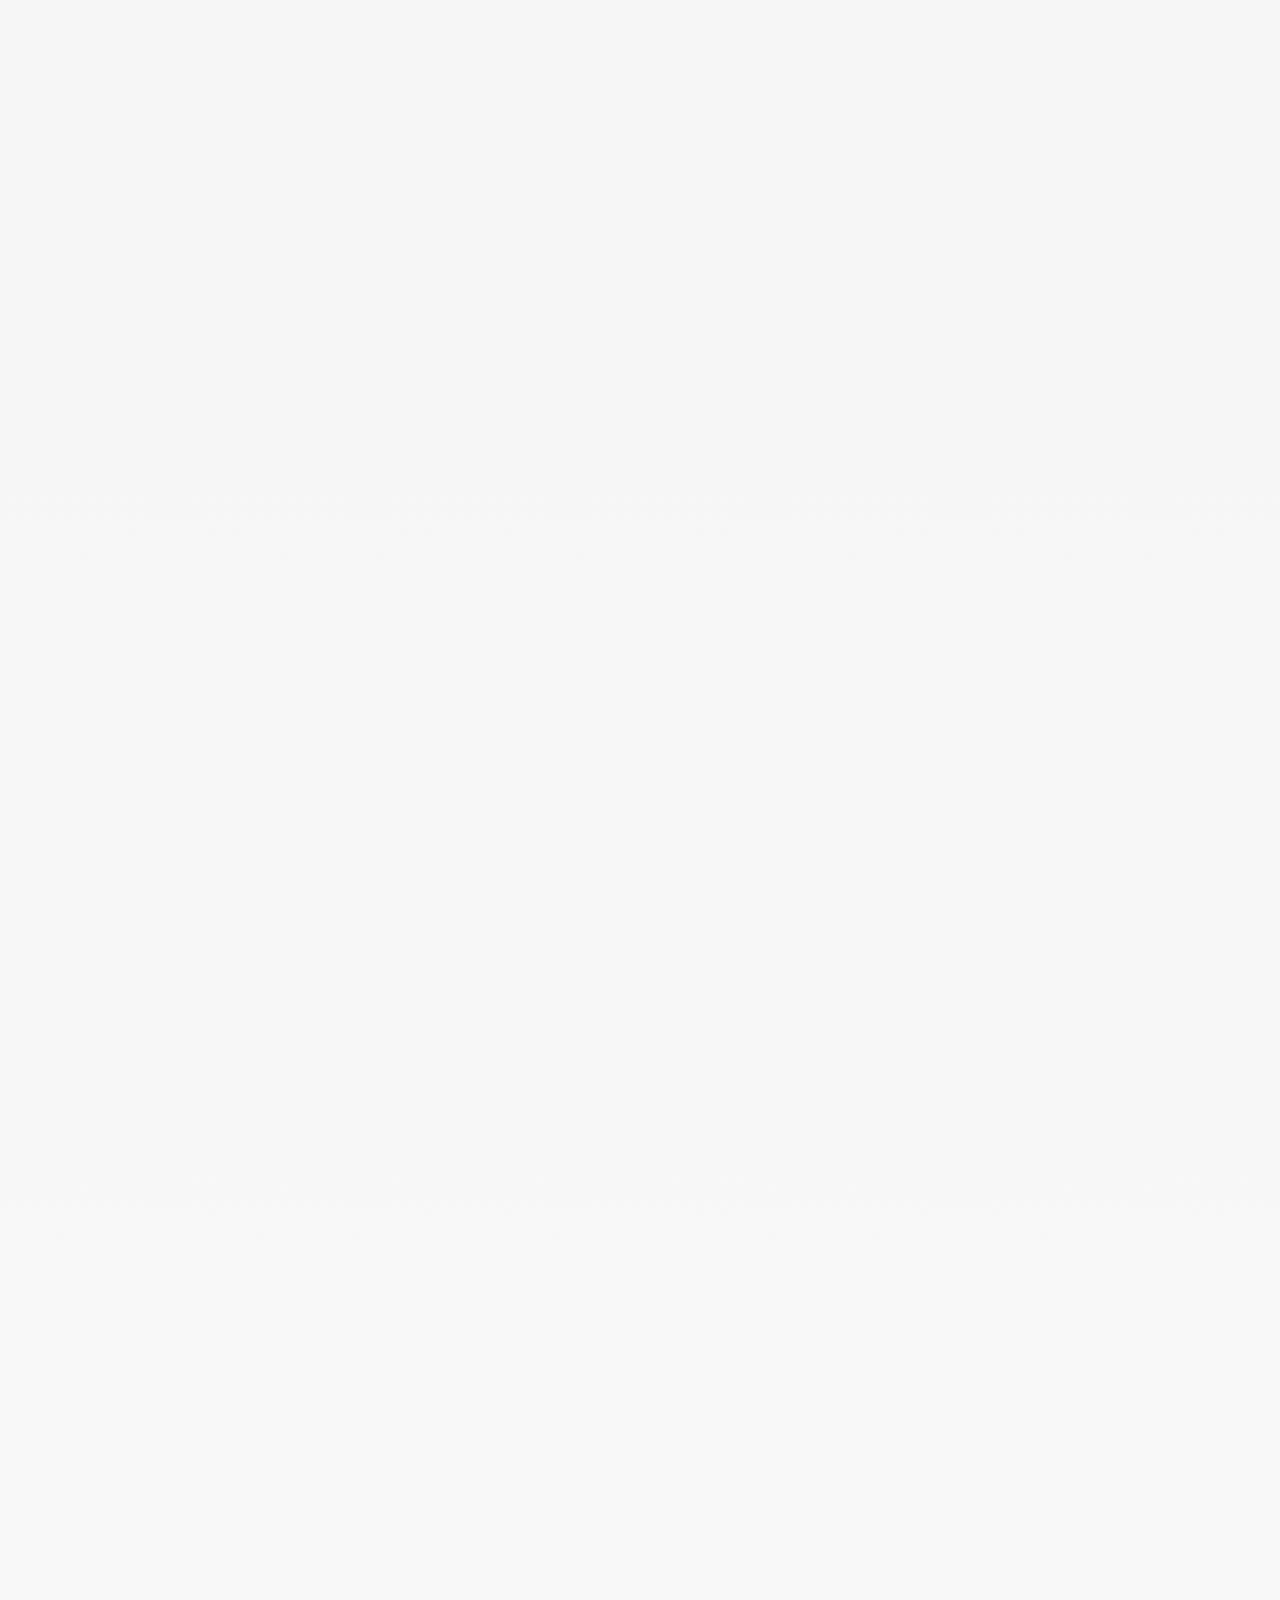
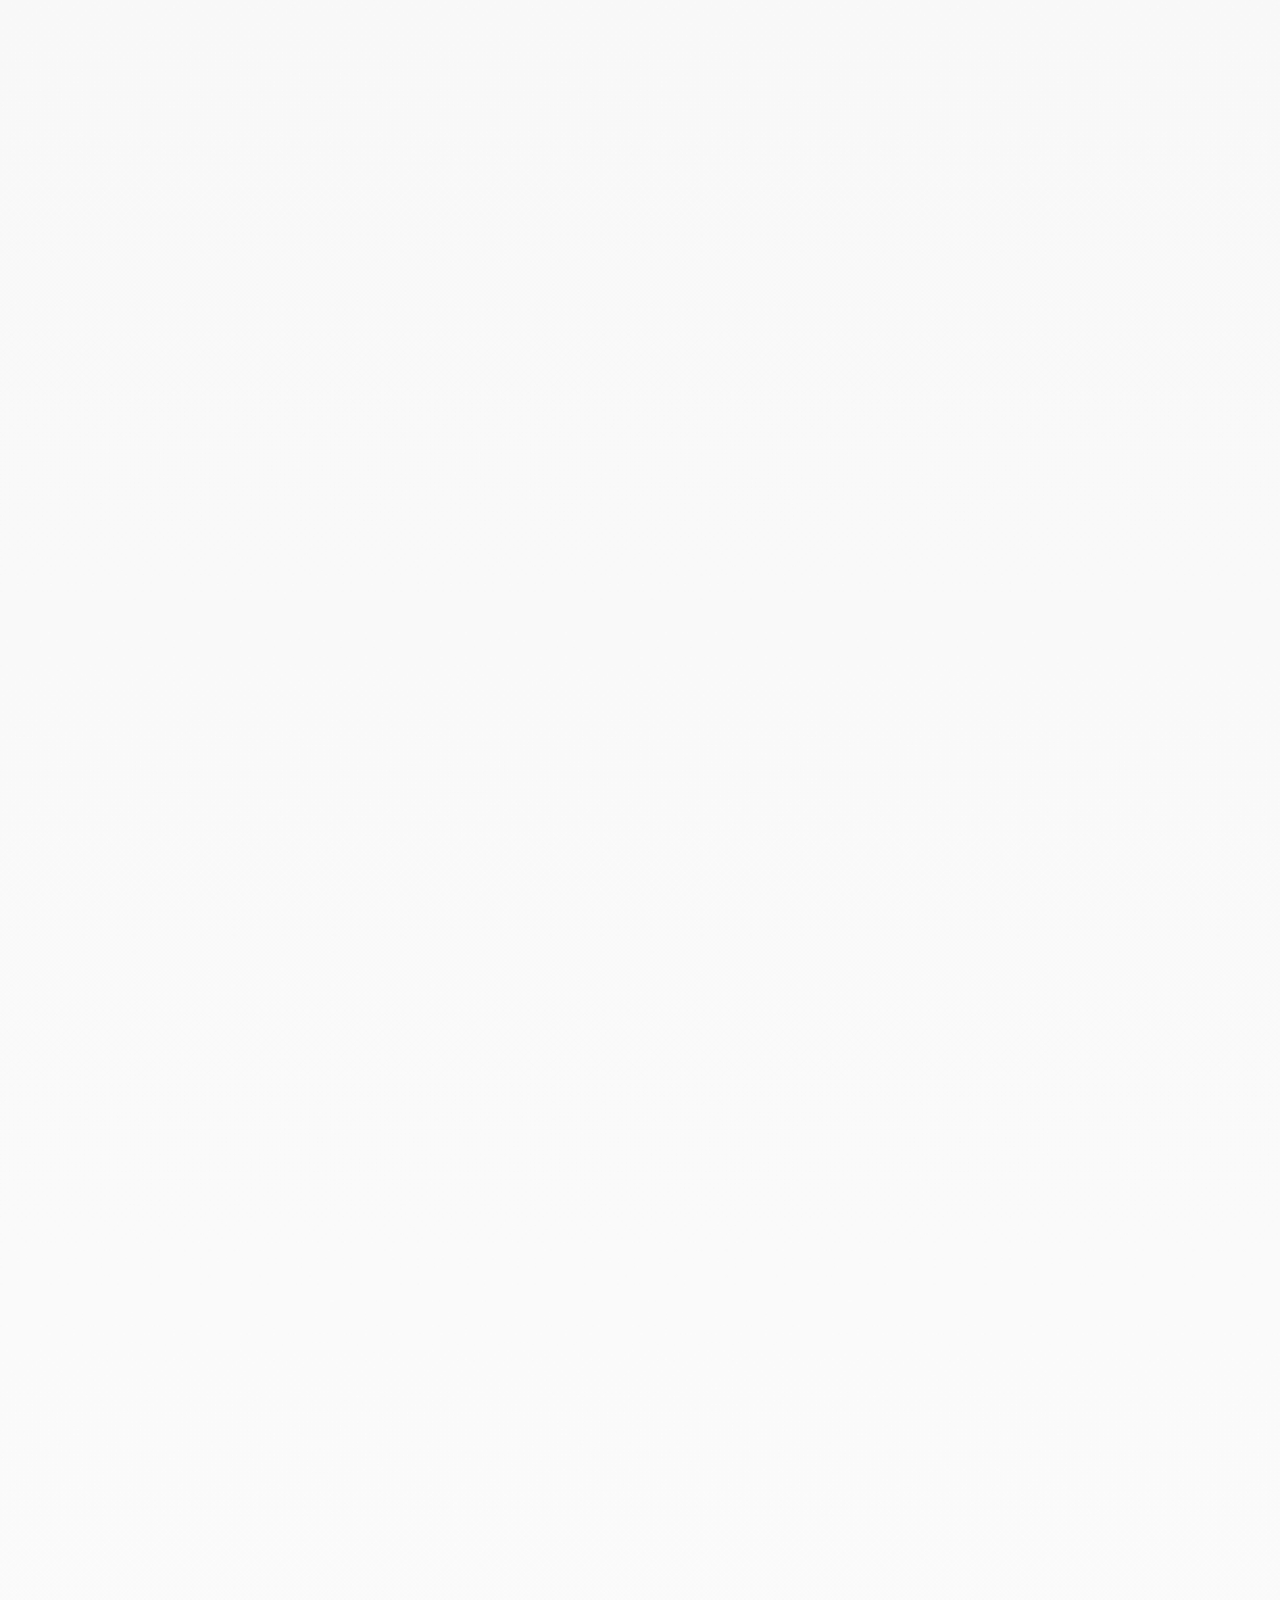
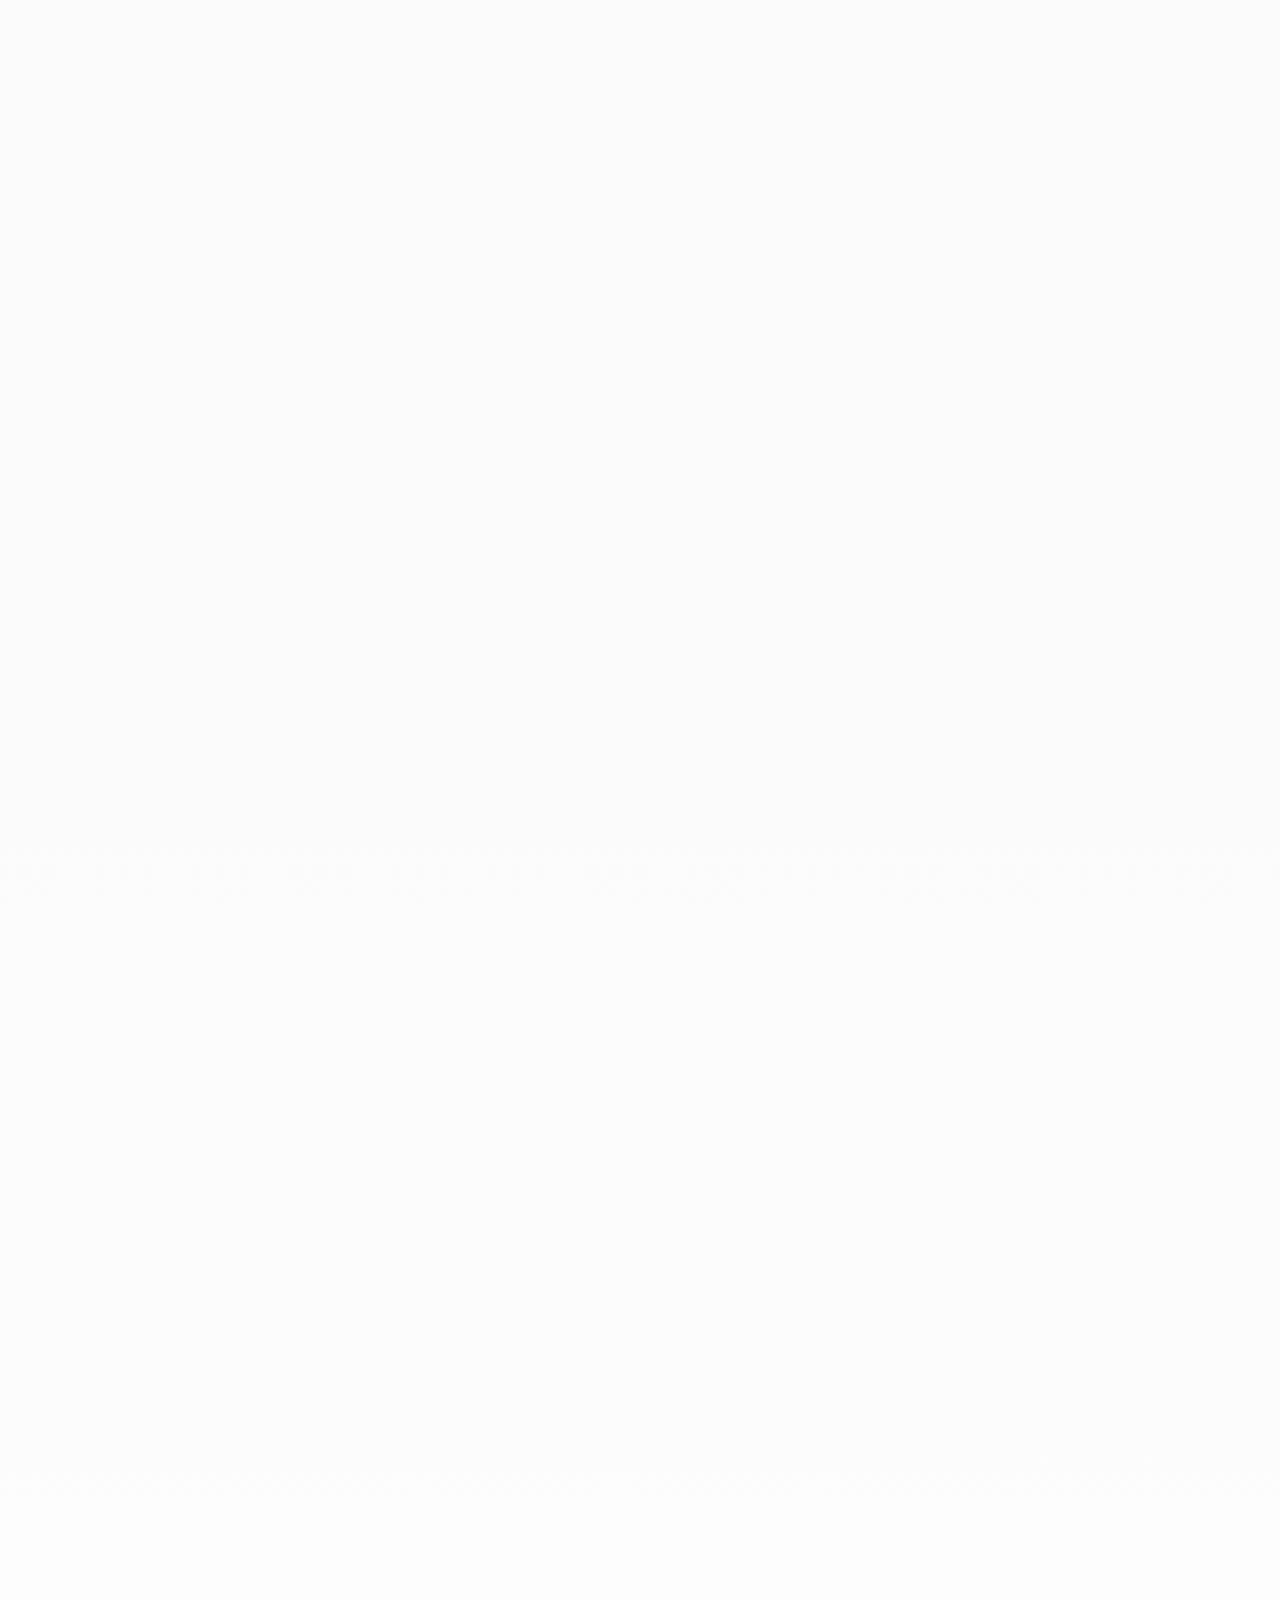
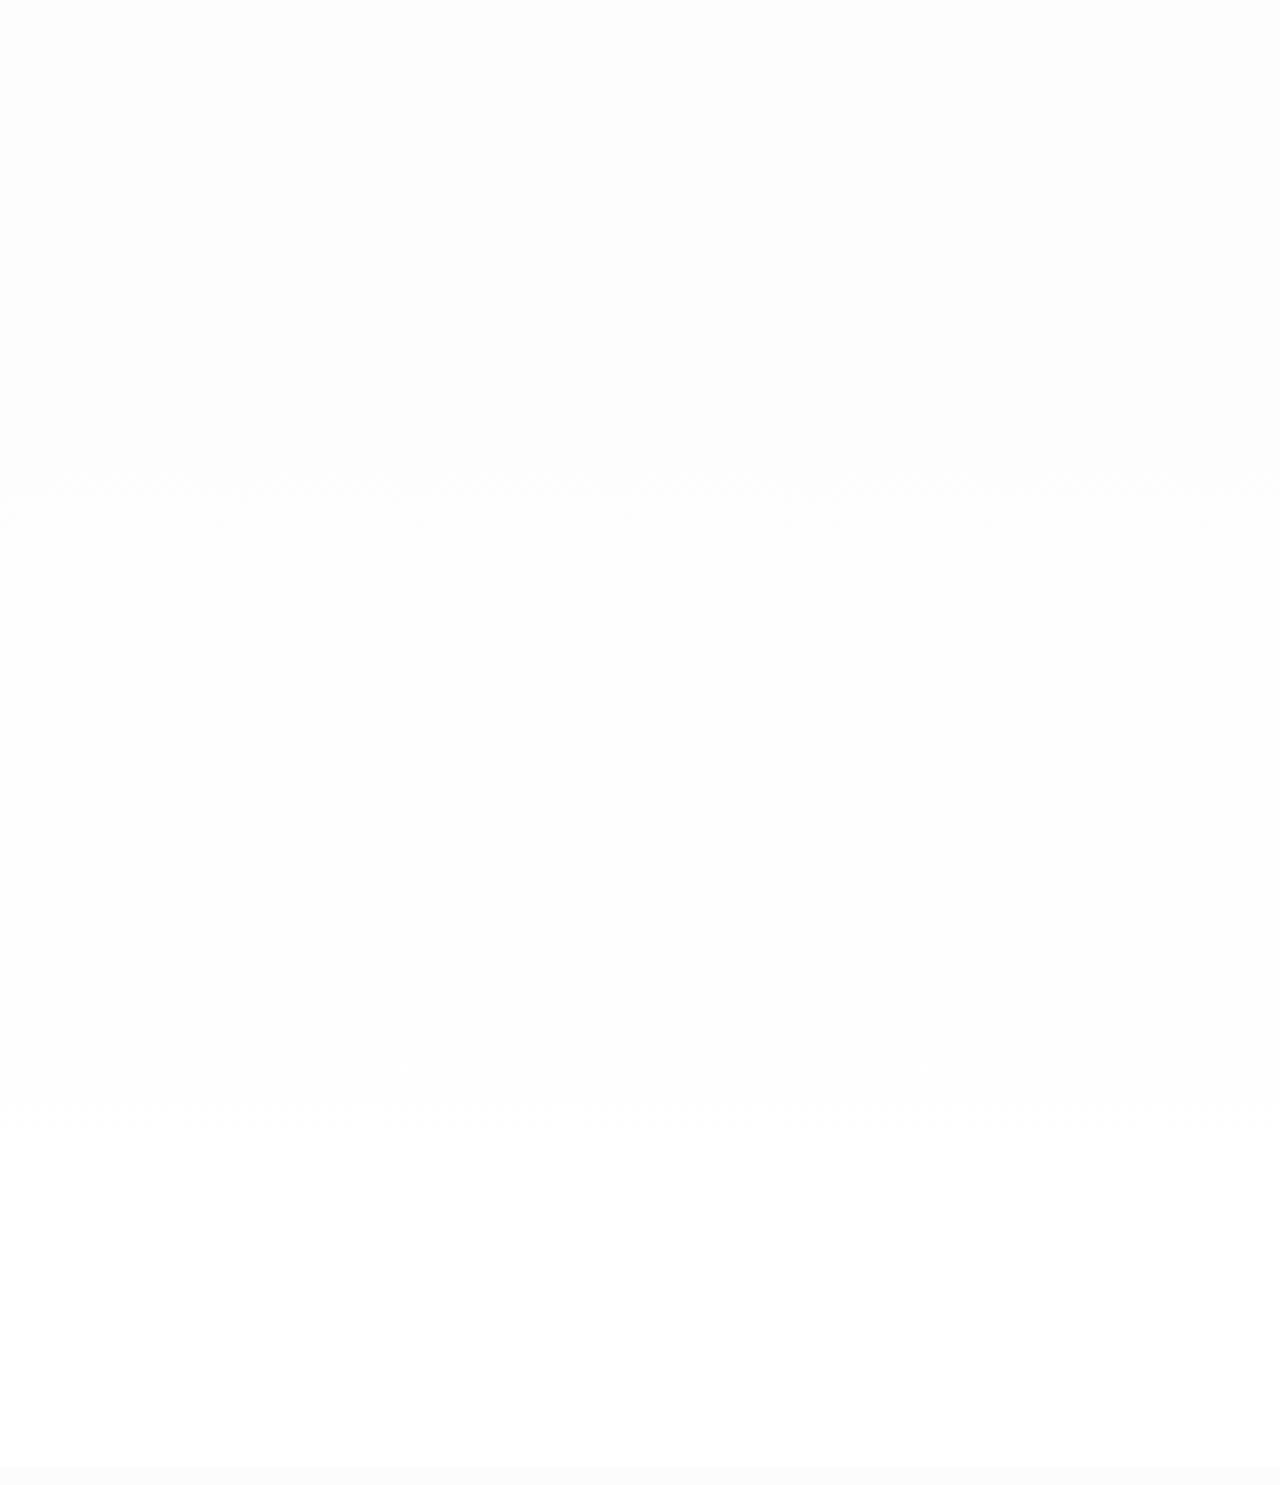
==== commit 8793a1e3: "Update affiliate card for Bluetooth speaker" ====
--- a/index.html
+++ b/index.html
@@ -202,16 +202,16 @@
                         </div>
                     </a>
 
-                    <a href="https://vt.tiktok.com/ZS9Y8JHHjdGsF-Q4tna/" target="_blank" rel="nofollow sponsored noopener noreferrer" class="group block bg-white border border-zinc-200 rounded-3xl overflow-hidden shadow-premium hover:shadow-premium-hover transition-all duration-500">
-                        <div class="aspect-[4/3] bg-zinc-100 overflow-hidden flex items-center justify-center p-10">
-                            <img src="./assets/images/logonho.png" alt="Sản phẩm gợi ý từ HMSlab" class="h-24 w-auto opacity-90 group-hover:scale-105 transition-transform duration-700 ease-out">
+                    <a href="https://www.tiktok.com/view/product/1734790448215328674?_svg=1&chain_key=%7B%22t%22%3A1%2C%22k%22%3A%22000000000000000007640724207017821973%22%2C%22sc%22%3A%22more%22%7D&encode_params=[base64]%3D%3D&og_info=%7B%22title%22%3A%22Loa+Bluetooth+SH-309+%2F+1057+Mini+%2C+Nghe+Nh%E1%BA%A1c+Hay%2C+Ch%E1%BB%91ng+Va+%C4%90%E1%BA%ADp+Ch%E1%BB%91ng+N%C6%B0%E1%BB%9Bc+Cao%2C+Pin+1000+mAh%2C+Quai+C%E1%BA%A7m+Tay+Ti%E1%BB%87n+L%E1%BB%A3i%22%2C%22image%22%3A%22https%3A%2F%2Fp16-oec-sg.ibyteimg.com%2Ftos-alisg-i-aphluv4xwc-sg%2F8afe3747628b4a778891f65e70e6bd12~tplv-aphluv4xwc-resize-jpeg%3A800%3A800.jpeg%3Fdr%3D15584%26t%3D555f072d%26ps%3D933b5bde%26shp%3D2408c917%26shcp%3D32ce9e9e%26idc%3Dmy2%26from%3D604555543%22%7D&scene=pdp&share_app_id=1180&share_region=VN&timestamp=1778994753&trackParams=%7B%22enter_from_info%22%3A%22product_share_outside%22%2C%22source_page_type%22%3A%22product_share%22%2C%22enable_shop_tab_popup%22%3A1%7D&use_land_page=1&utm_campaign=client_share&utm_source=more" target="_blank" rel="nofollow sponsored noopener noreferrer" class="group block bg-white border border-zinc-200 rounded-3xl overflow-hidden shadow-premium hover:shadow-premium-hover transition-all duration-500">
+                        <div class="aspect-[4/3] bg-zinc-100 overflow-hidden">
+                            <img src="https://p16-oec-sg.ibyteimg.com/tos-alisg-i-aphluv4xwc-sg/8afe3747628b4a778891f65e70e6bd12~tplv-aphluv4xwc-resize-jpeg:800:800.jpeg?dr=15584&t=555f072d&ps=933b5bde&shp=2408c917&shcp=32ce9e9e&idc=my2&from=604555543" alt="Loa Bluetooth SH-309 1057 mini" class="w-full h-full object-cover group-hover:scale-105 transition-transform duration-700 ease-out">
                         </div>
                         <div class="p-6">
                             <div class="flex items-center justify-between gap-3 mb-4">
-                                <span class="text-[10px] font-mono font-bold bg-zinc-100 text-zinc-600 px-3 py-1 rounded-full uppercase tracking-wider">TikTok Shop</span>
+                                <span class="text-[10px] font-mono font-bold bg-zinc-100 text-zinc-600 px-3 py-1 rounded-full uppercase tracking-wider">Audio</span>
                             </div>
-                            <h3 class="text-xl font-bold text-brandDark mb-2 group-hover:text-brandOrange transition-colors" data-vn="Sản phẩm gợi ý từ HMSlab" data-en="HMSlab Recommended Product">Sản phẩm gợi ý từ HMSlab</h3>
-                            <p class="text-zinc-500 text-sm leading-relaxed mb-5" data-vn="Một sản phẩm được HMSlab chọn lọc thêm cho góc làm việc, học tập và làm dự án maker hằng ngày." data-en="A product HMSlab added for workspace, learning, and everyday maker project use.">Một sản phẩm được HMSlab chọn lọc thêm cho góc làm việc, học tập và làm dự án maker hằng ngày.</p>
+                            <h3 class="text-xl font-bold text-brandDark mb-2 group-hover:text-brandOrange transition-colors" data-vn="Loa Bluetooth mini SH-309 / 1057" data-en="SH-309 / 1057 Mini Bluetooth Speaker">Loa Bluetooth mini SH-309 / 1057</h3>
+                            <p class="text-zinc-500 text-sm leading-relaxed mb-5" data-vn="Loa Bluetooth mini có quai cầm tiện lợi, pin 1000 mAh, âm thanh gọn cho góc làm việc, học tập hoặc mang theo khi di chuyển." data-en="A compact Bluetooth speaker with a carry strap, 1000 mAh battery, and practical sound for a desk, study space, or travel.">Loa Bluetooth mini có quai cầm tiện lợi, pin 1000 mAh, âm thanh gọn cho góc làm việc, học tập hoặc mang theo khi di chuyển.</p>
                             <span class="inline-flex items-center text-sm font-bold text-brandDark group-hover:text-brandOrange transition-colors" data-vn="Xem sản phẩm ->" data-en="View product ->">Xem sản phẩm -></span>
                         </div>
                     </a>
